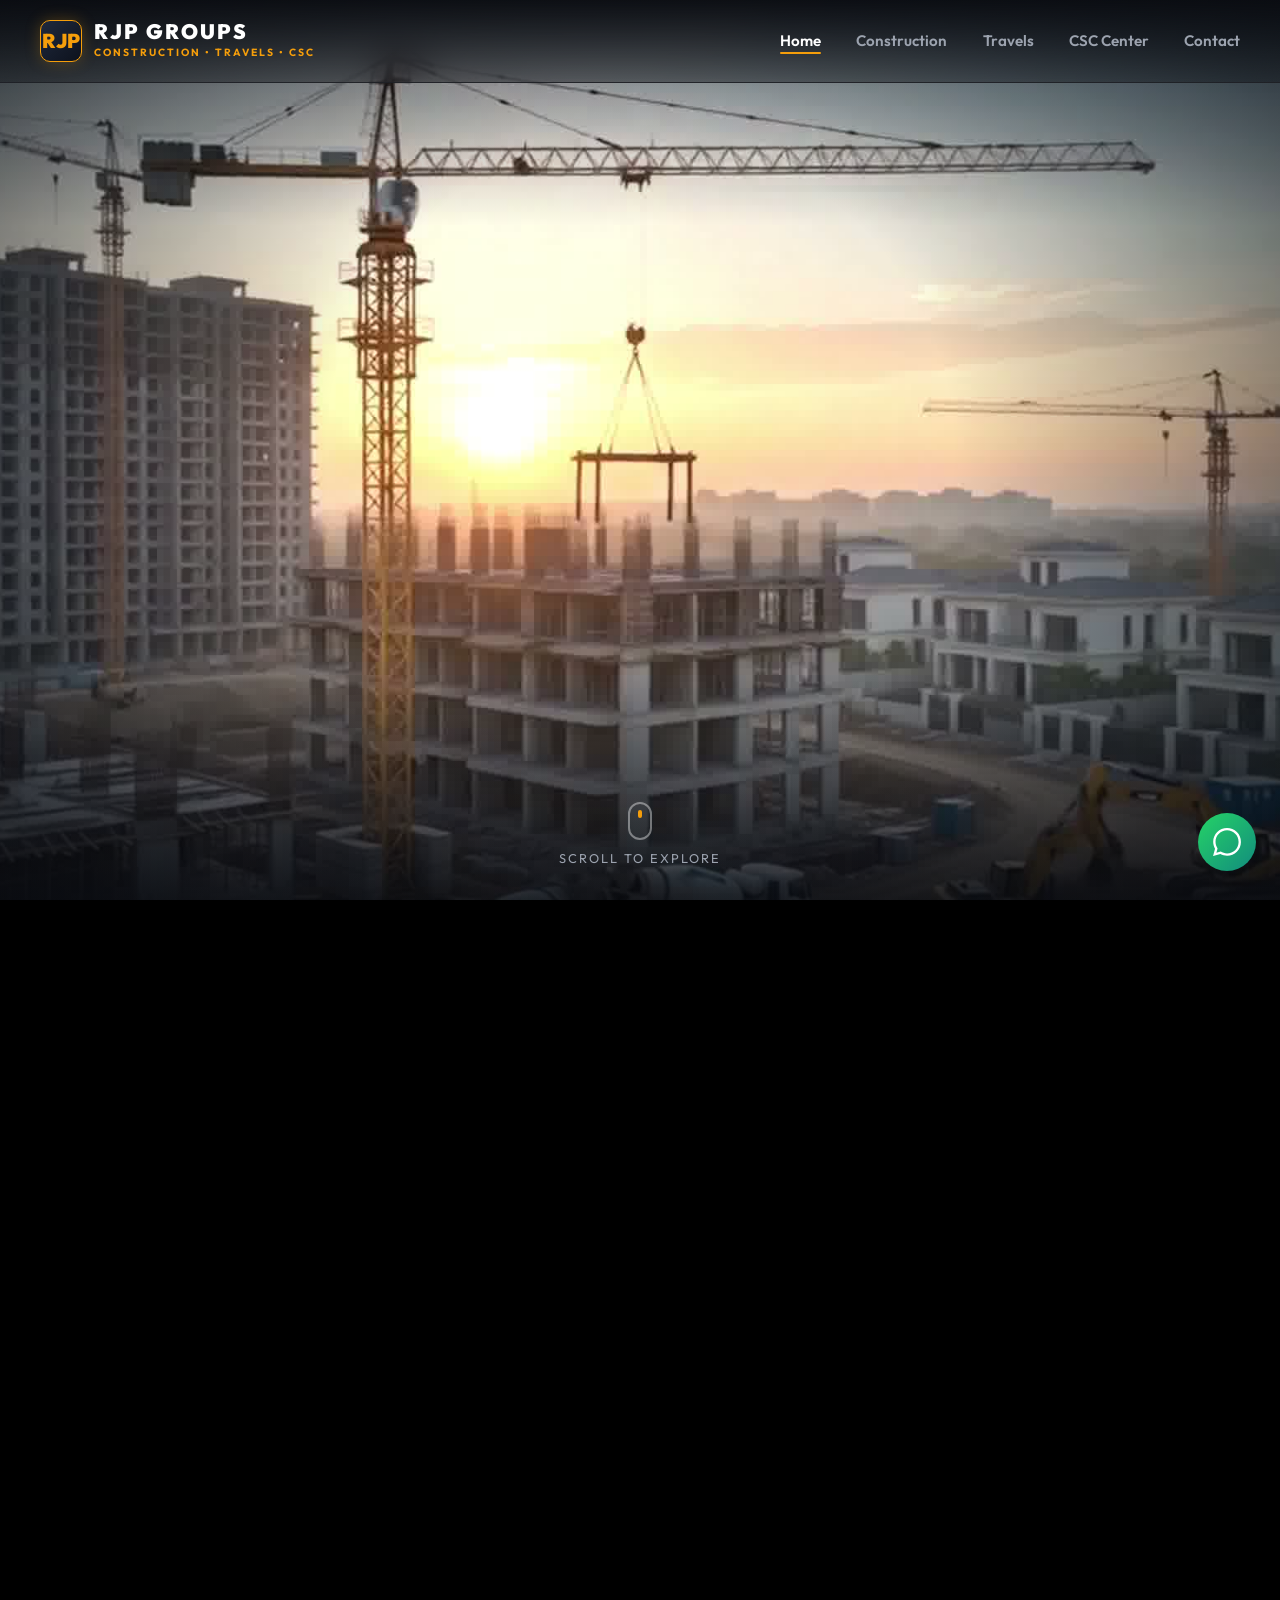
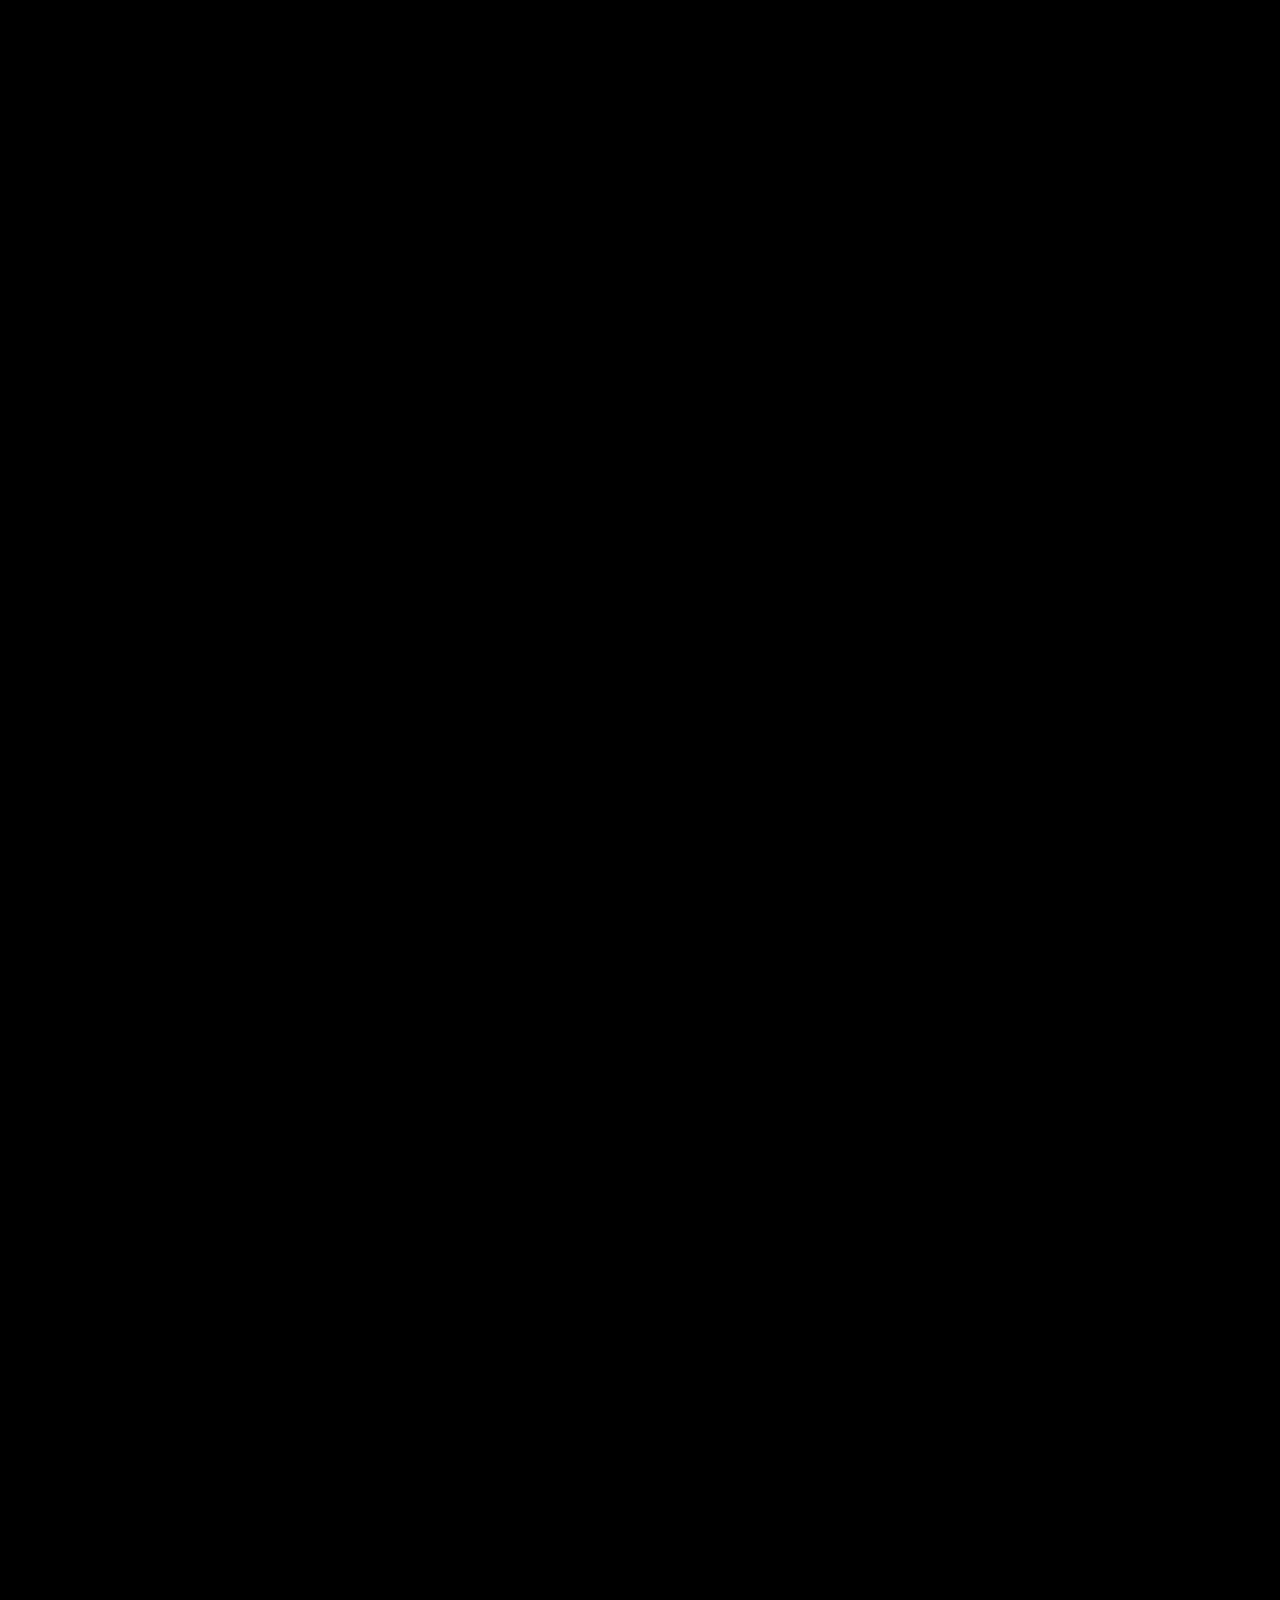
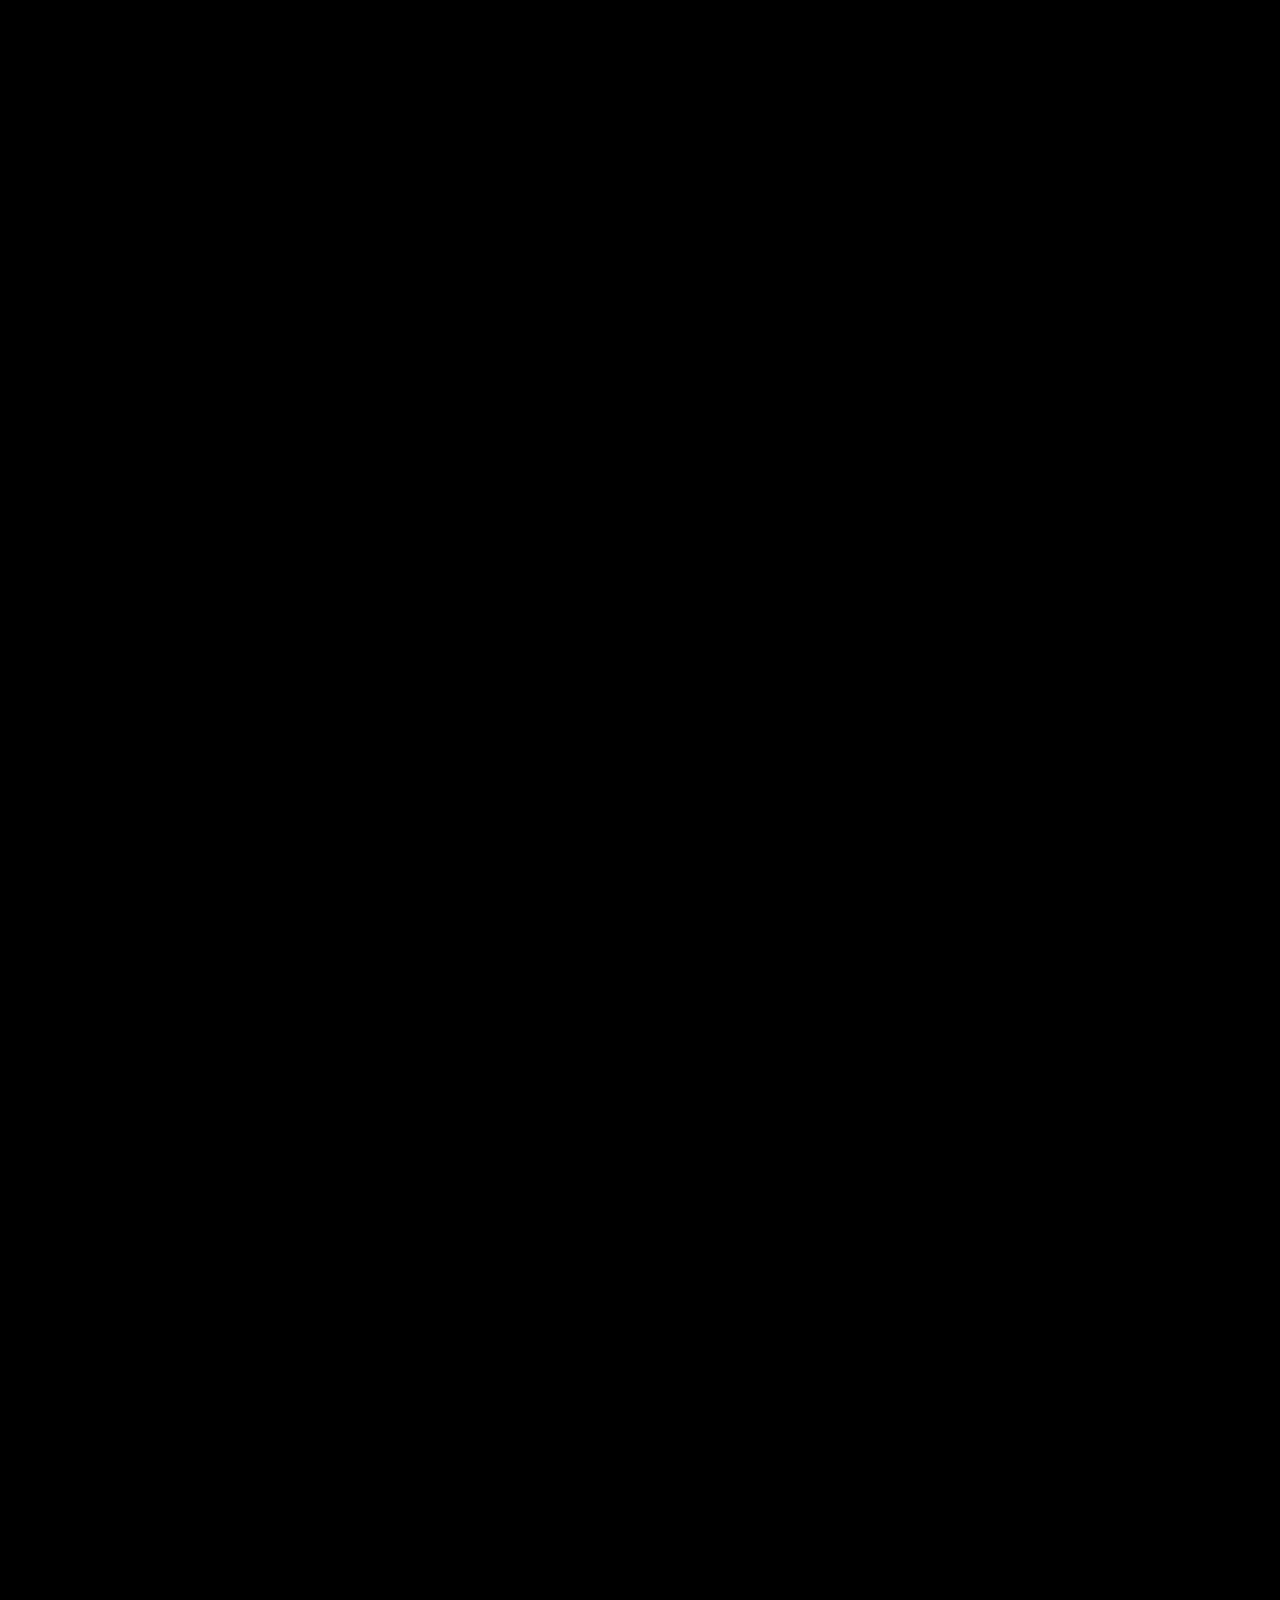
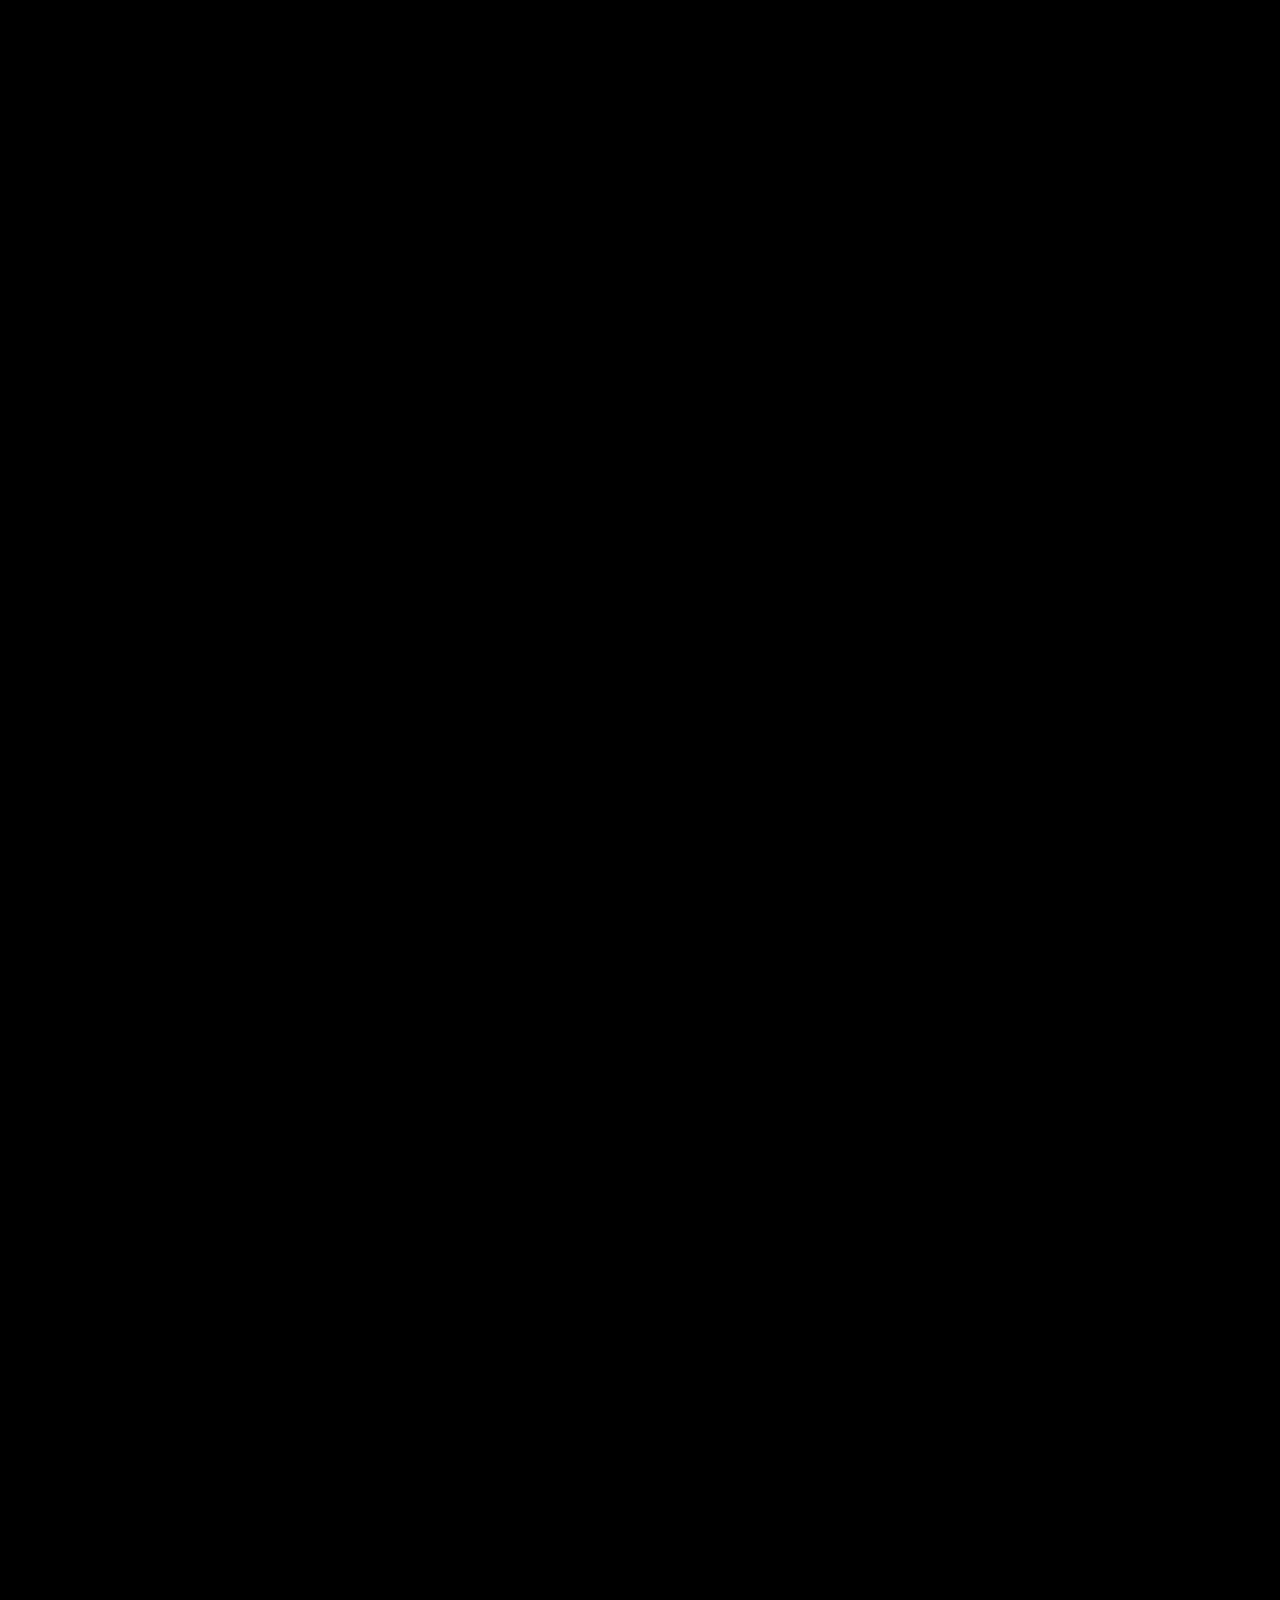
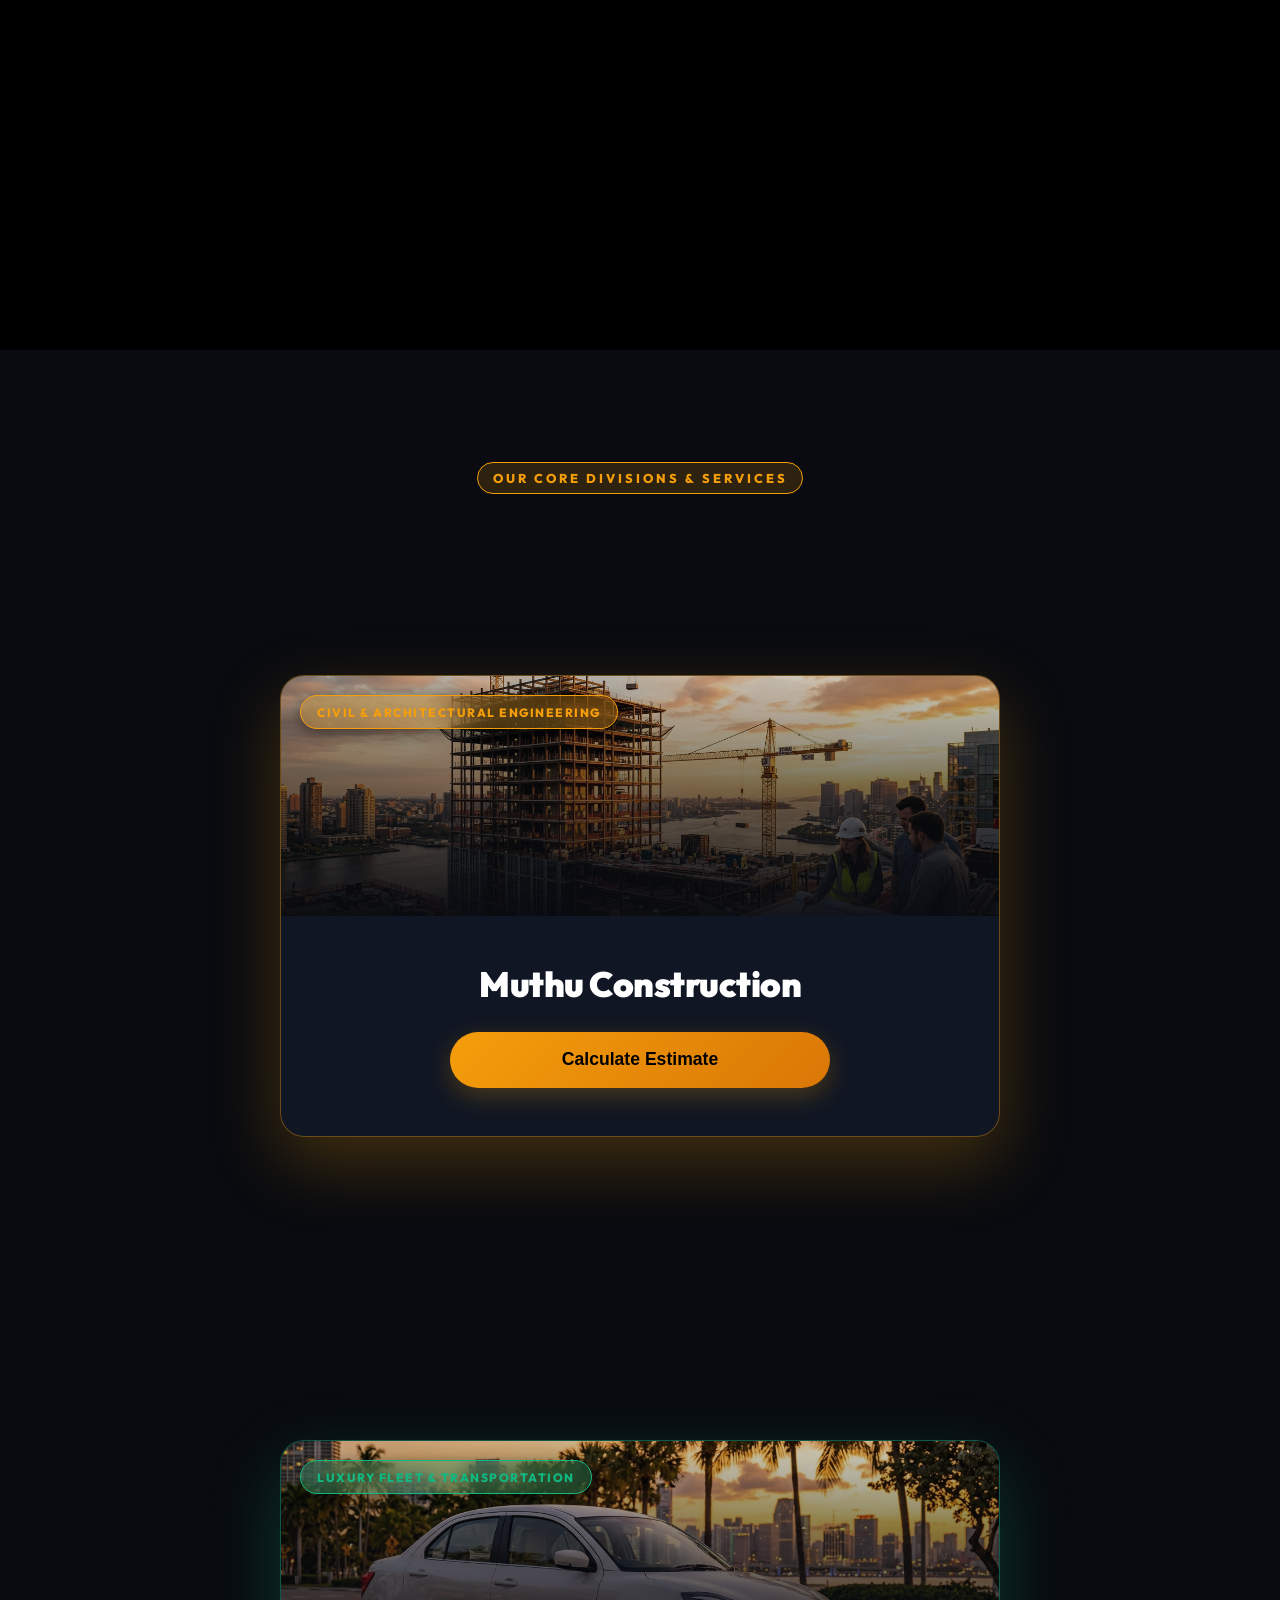
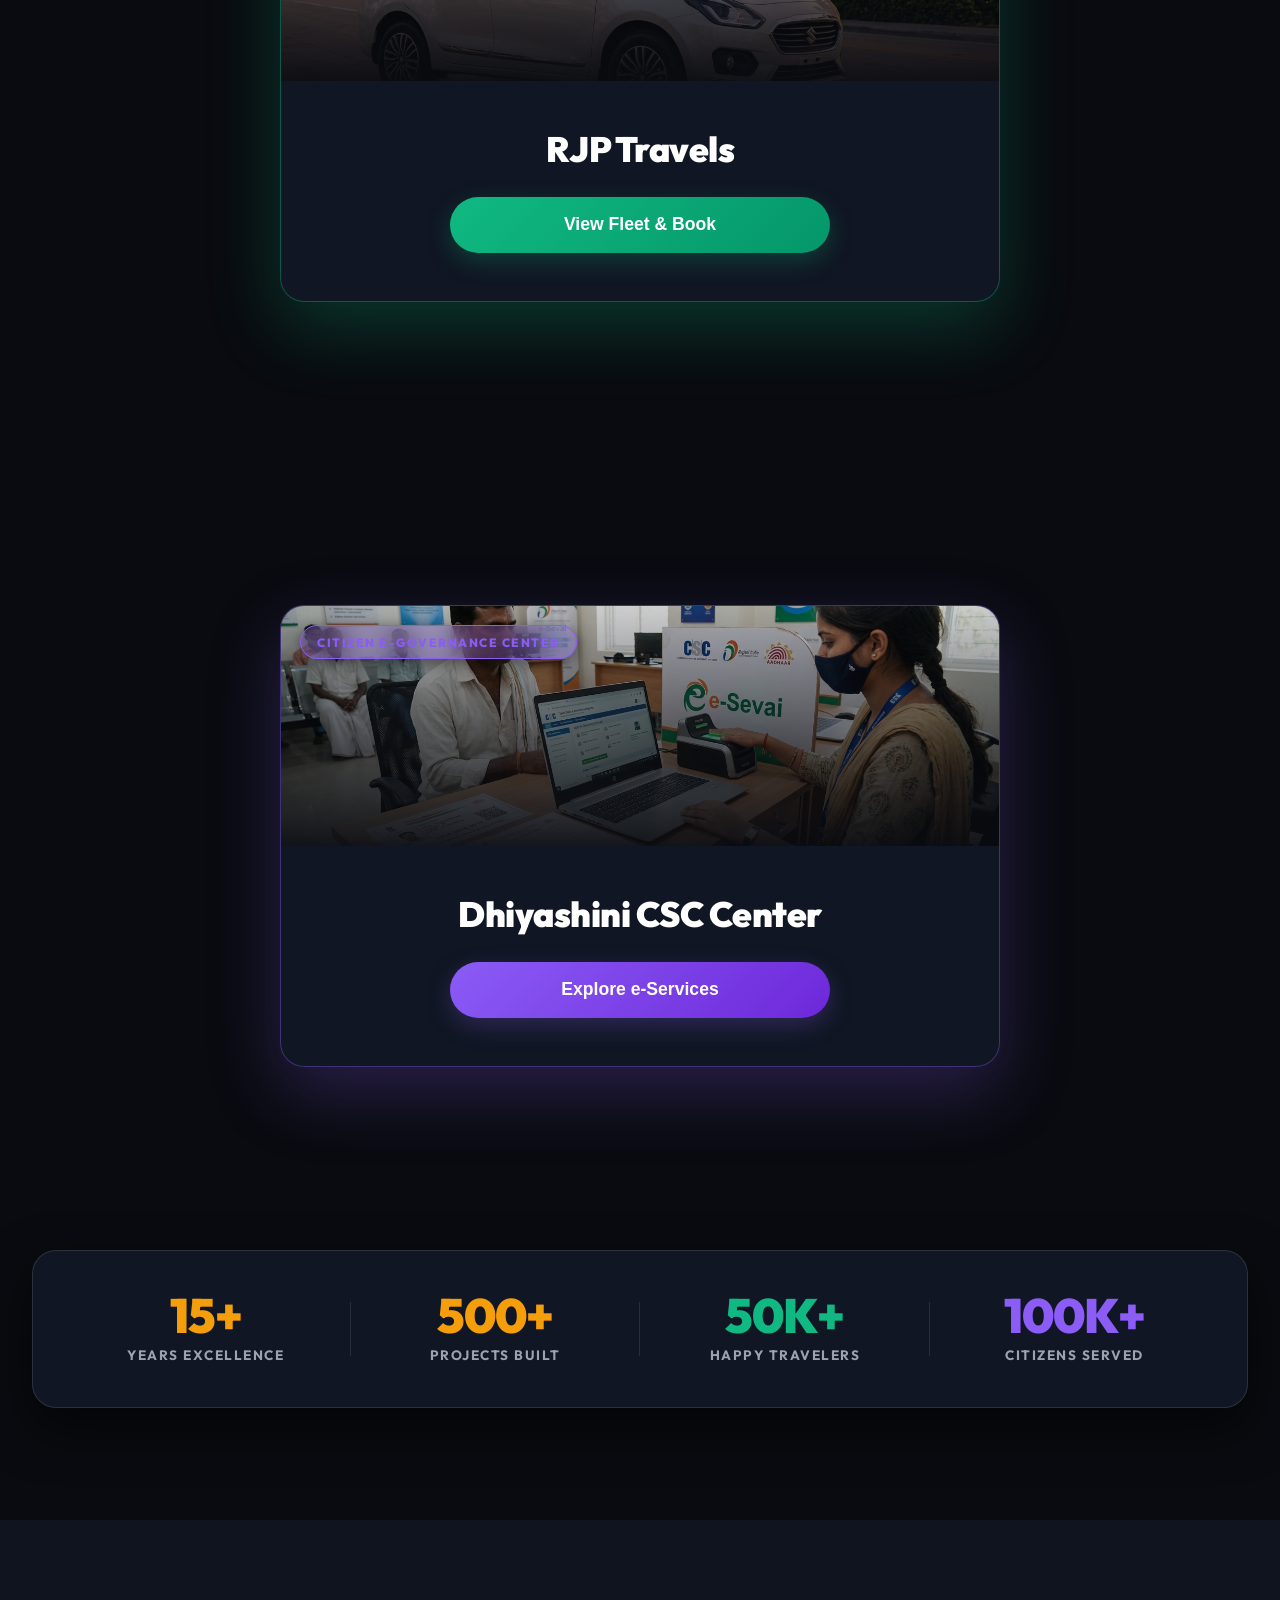
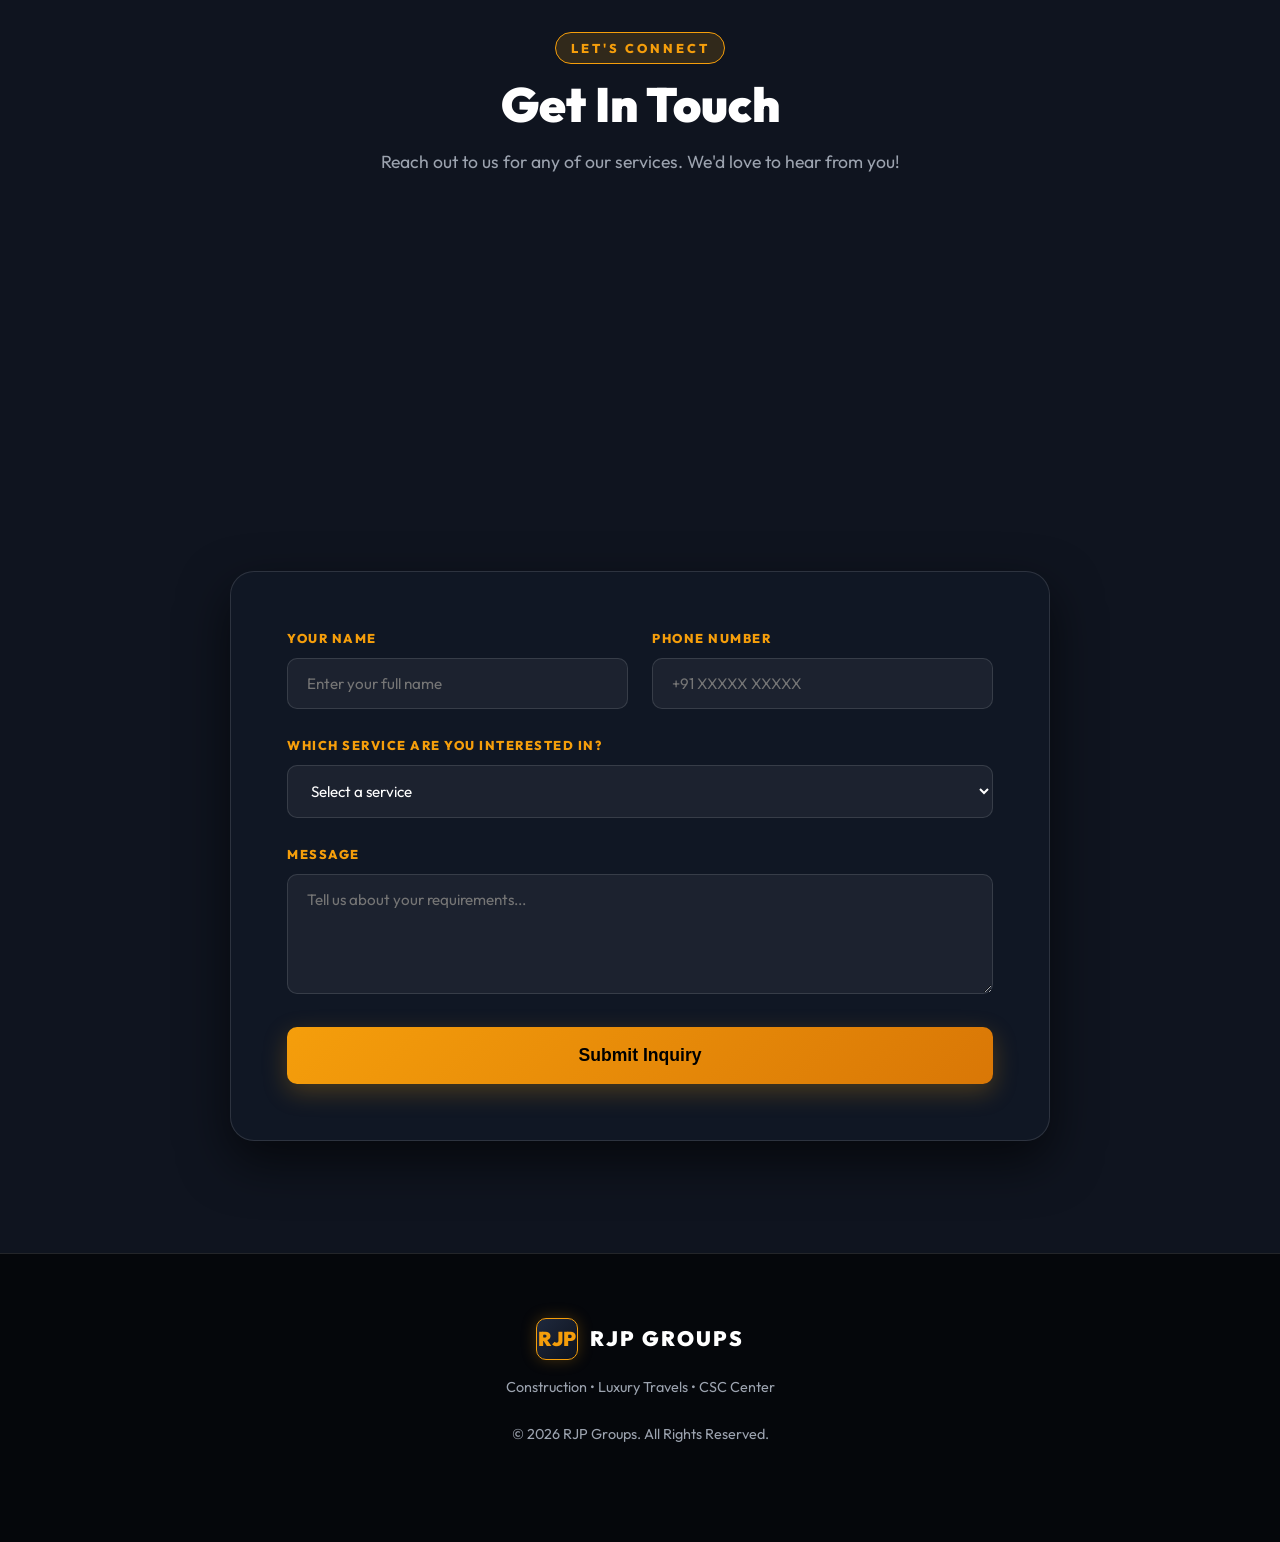
==== index.html @ 5abc8271 "Update index.html" ====
<!DOCTYPE html>
<html lang="en">
<head>
  <meta charset="UTF-8">
  <meta name="viewport" content="width=device-width, initial-scale=1.0, maximum-scale=5.0, viewport-fit=cover">
  <meta name="theme-color" content="#0d1118">
  <meta name="mobile-web-app-capable" content="yes">
  <meta name="apple-mobile-web-app-capable" content="yes">
  <meta name="apple-mobile-web-app-status-bar-style" content="black-translucent">
  <title>RJP GROUPS | Muthu Construction, Travels & Dhiyashini CSC Center</title>
  <meta name="description" content="RJP Groups is a premier multi-sector conglomerate excelling in Muthu Construction, Luxury Travels & Fleet Services, and Dhiyashini CSC Center.">
  
  <!-- Google Fonts -->
  <link rel="preconnect" href="https://fonts.googleapis.com">
  <link rel="preconnect" href="https://fonts.gstatic.com" crossorigin>
  <link href="https://fonts.googleapis.com/css2?family=Inter:wght@400;500;600;700&family=Outfit:wght@500;600;700;800;900&display=swap" rel="stylesheet">
  
  <!-- CSS Stylesheet -->
  <link rel="stylesheet" href="styles.css">
</head>
<body>



  <!-- Preloader -->
  <div id="preloader" class="preloader">
    <div class="loader-logo">RJP GROUPS jp</div>
    <div class="loader-bar-container">
      <div id="loader-bar" class="loader-bar"></div>
    </div>
    <div id="loader-text" class="loader-text">Loading Experience... 0%</div>
  </div>

  <!-- Site Navigation Bar (Auto-Hides on Scroll) -->
  <header id="navbar" class="navbar">
    <a href="index.html" class="brand-logo">
      <div class="brand-badge">RJP</div>
      <div class="brand-text">
        <span class="brand-title">RJP GROUPS</span>
        <span class="brand-subtitle">CONSTRUCTION • TRAVELS • CSC</span>
      </div>
    </a>

    <button id="mobile-toggle" class="mobile-toggle" aria-label="Toggle navigation">
      <span class="hamburger-icon"><span></span><span></span><span></span></span>
    </button>

    <ul id="nav-links" class="nav-links">
      <li><a href="index.html" class="nav-link active">Home</a></li>
      <li><a class="nav-link" data-open-modal="quote">Construction</a></li>
      <li><a class="nav-link" data-open-modal="vehicles">Travels</a></li>
      <li><a class="nav-link" data-open-modal="csc">CSC Center</a></li>
      <li><a href="#contact" class="nav-link">Contact</a></li>
    </ul>
  </header>

  <!-- Hero Section (300-Frame Scroll Canvas Scrubber) -->
  <div id="hero-scroll-container" class="hero-scroll-container">
    <div id="sticky-wrapper" class="sticky-wrapper">
      <canvas id="scroll-canvas"></canvas>
      <div class="hero-vignette"></div>

      <!-- Card 1: Construction -->
      <div id="card-construction" class="hero-overlay-card pos-left">
        <div class="card-tag tag-construction">Muthu Construction</div>
        <h1 class="card-title">Engineering Milestones, Constructing Futures</h1>
        <p class="card-desc">From residential homes to commercial complexes, Muthu Construction delivers uncompromised quality.</p>
        <div class="card-actions">
          <button class="btn-cta" data-open-modal="quote">Calculate Estimate</button>
        </div>
      </div>

      <!-- Card 2: Travels -->
      <div id="card-travels" class="hero-overlay-card pos-right">
        <div class="card-tag tag-travels">RJP Travels</div>
        <h2 class="card-title">Comfortable, Reliable & Premium Journeys</h2>
        <p class="card-desc">Experience seamless luxury travel with RJP Travels. Providing modern fleet rentals, outstation trips, mini trucks, and heavy tractors.</p>
        <div class="card-actions">
          <button class="btn-cta" data-open-modal="vehicles" style="background: linear-gradient(135deg, #10b981, #059669); color: #fff;">Explore Fleet</button>
        </div>
      </div>

      <!-- Card 3: CSC Center -->
      <div id="card-csc" class="hero-overlay-card pos-left">
        <div class="card-tag tag-csc">Dhiyashini CSC Center</div>
        <h2 class="card-title">Empowering Citizens through Digital Services</h2>
        <p class="card-desc">Your trusted one-stop Common Services Centre. We streamline e-governance documents, Aadhaar & PAN processing, and utility payments.</p>
        <div class="card-actions">
          <button class="btn-cta" data-open-modal="csc" style="background: linear-gradient(135deg, #8b5cf6, #6d28d9); color: #fff;">Explore e-Services</button>
        </div>
      </div>

      <!-- Scroll Hint Indicator -->
      <div id="scroll-indicator" class="scroll-indicator">
        <div class="mouse-icon">
          <div class="wheel"></div>
        </div>
        <span>Scroll to Explore</span>
      </div>
    </div>
  </div>

  <!-- POST-HERO VERTICAL ONE-AFTER-ANOTHER DIVISION SCROLL SECTIONS -->
  <section id="divisions-overview">
    <div class="container">
      <div class="section-header" style="margin-bottom: 1rem; margin-top: 0;">
        <span class="section-badge badge-gold">OUR CORE DIVISIONS &amp; SERVICES</span>
      </div>

      <!-- Division 1: Construction (Scroll Step 1: 3D Left Flip & HD Banner) -->
      <div class="division-scroll-block">
        <div class="rich-division-card theme-gold anim-block-1">
          <div class="rich-card-banner">
            <img src="assets/construction.jpg" alt="Muthu Construction Site and Civil Engineering">
            <div class="banner-overlay-vignette"></div>
            <span class="banner-badge-pill pill-gold">CIVIL & ARCHITECTURAL ENGINEERING</span>
          </div>
          <div class="rich-card-body">
            <h3 class="rich-card-title">Muthu Construction</h3>
            <button class="btn-rich-action" data-open-modal="quote">Calculate Estimate</button>
          </div>
        </div>
      </div>

      <!-- Division 2: Travels (Scroll Step 2: Spring Zoom from Center & Fleet Banner) -->
      <div class="division-scroll-block">
        <div class="rich-division-card theme-green anim-block-2">
          <div class="rich-card-banner">
            <img src="assets/vehicles/sedan.jpg" alt="RJP Travels Luxury Fleet">
            <div class="banner-overlay-vignette"></div>
            <span class="banner-badge-pill pill-green">LUXURY FLEET & TRANSPORTATION</span>
          </div>
          <div class="rich-card-body">
            <h3 class="rich-card-title">RJP Travels</h3>
            <button class="btn-rich-action" data-open-modal="vehicles">View Fleet & Book</button>
          </div>
        </div>
      </div>

      <!-- Division 3: CSC Center (Scroll Step 3: 3D Right Flip & Governance Banner) -->
      <div class="division-scroll-block">
        <div class="rich-division-card theme-purple anim-block-3">
          <div class="rich-card-banner">
            <img src="assets/csc.jpg" alt="Dhiyashini CSC Digital Government Portal">
            <div class="banner-overlay-vignette"></div>
            <span class="banner-badge-pill pill-purple">CITIZEN E-GOVERNANCE CENTER</span>
          </div>
          <div class="rich-card-body">
            <h3 class="rich-card-title">Dhiyashini CSC Center</h3>
            <button class="btn-rich-action" data-open-modal="csc">Explore e-Services</button>
          </div>
        </div>
      </div>

      <!-- Animated Group Stats Ticker -->
      <div class="stats-ticker-container">
        <div class="ticker-box">
          <div class="ticker-number">15+</div>
          <div class="ticker-label">Years Excellence</div>
        </div>
        <div class="ticker-box">
          <div class="ticker-number" style="color: var(--accent-gold);">500+</div>
          <div class="ticker-label">Projects Built</div>
        </div>
        <div class="ticker-box">
          <div class="ticker-number" style="color: var(--accent-green);">50K+</div>
          <div class="ticker-label">Happy Travelers</div>
        </div>
        <div class="ticker-box">
          <div class="ticker-number" style="color: var(--accent-purple);">100K+</div>
          <div class="ticker-label">Citizens Served</div>
        </div>
      </div>
    </div>
  </section>

  <!-- MAIN PAGE INLINE SECTION: CONTACT DESK WITH LIVE SCROLL ANIMATIONS -->
  <section id="contact" class="bg-dark-secondary">
    <div class="container">
      <div class="section-header contact-anim-header">
        <span class="section-badge badge-gold">LET'S CONNECT</span>
        <h2 class="section-title">Get In Touch</h2>
        <p class="section-subtitle">Reach out to us for any of our services. We'd love to hear from you!</p>
      </div>

      <!-- 3 Staggered Animated Info Cards -->
      <div class="contact-info-cards">
        <!-- Call Us -->
        <a href="tel:+917358656647" class="info-card-dark contact-card-anim-1" aria-label="Call RJP Groups">
          <div class="info-card-icon">
            <svg width="24" height="24" viewBox="0 0 24 24" fill="none" stroke="currentColor" stroke-width="2" stroke-linecap="round" stroke-linejoin="round"><path d="M22 16.92v3a2 2 0 0 1-2.18 2 19.79 19.79 0 0 1-8.63-3.07 19.5 19.5 0 0 1-6-6 19.79 19.79 0 0 1-3.07-8.67A2 2 0 0 1 4.11 2h3a2 2 0 0 1 2 1.72 12.84 12.84 0 0 0 .7 2.81 2 2 0 0 1-.45 2.11L8.09 9.91a16 16 0 0 0 6 6l1.27-1.27a2 2 0 0 1 2.11-.45 12.84 12.84 0 0 0 2.81.7A2 2 0 0 1 22 16.92z"></path></svg>
          </div>
          <h3 class="info-card-title">Call Us</h3>
          <div class="info-card-text">+91 73586 56647</div>
          <div style="margin-top:0.5rem;font-size:0.75rem;color:rgba(255,255,255,0.3);letter-spacing:0.5px;">TAP TO CALL</div>
        </a>

        <!-- Email Us -->
        <a href="mailto:jeyaprakashp342@gmail.com" class="info-card-dark contact-card-anim-2" aria-label="Email RJP Groups">
          <div class="info-card-icon">
            <svg width="24" height="24" viewBox="0 0 24 24" fill="none" stroke="currentColor" stroke-width="2" stroke-linecap="round" stroke-linejoin="round"><path d="M4 4h16c1.1 0 2 .9 2 2v12c0 1.1-.9 2-2 2H4c-1.1 0-2-.9-2-2V6c0-1.1.9-2 2-2z"></path><polyline points="22,6 12,13 2,6"></polyline></svg>
          </div>
          <h3 class="info-card-title">Email Us</h3>
          <div class="info-card-text">jeyaprakashp342@gmail.com</div>
          <div style="margin-top:0.5rem;font-size:0.75rem;color:rgba(255,255,255,0.3);letter-spacing:0.5px;">TAP TO EMAIL</div>
        </a>

        <!-- Visit Us -->
        <a href="https://maps.app.goo.gl/PDuvttKUReEv8pGj8" target="_blank" rel="noopener" class="info-card-dark contact-card-anim-3" aria-label="View RJP Groups on Google Maps">
          <div class="info-card-icon">
            <svg width="24" height="24" viewBox="0 0 24 24" fill="none" stroke="currentColor" stroke-width="2" stroke-linecap="round" stroke-linejoin="round"><path d="M21 10c0 7-9 13-9 13s-9-6-9-13a9 9 0 0 1 18 0z"></path><circle cx="12" cy="10" r="3"></circle></svg>
          </div>
          <h3 class="info-card-title">Visit Us</h3>
          <div class="info-card-text">Madasamy Kovil Street, Therbogi, Ramanathapuram</div>
          <div style="margin-top:0.5rem;font-size:0.75rem;color:rgba(255,255,255,0.3);letter-spacing:0.5px;">OPEN IN MAPS</div>
        </a>
      </div>

      <!-- Animated Contact Form -->
      <div class="dark-form-card contact-form-anim">
        <form id="contact-form">
          <div class="form-grid-2">
            <div class="form-group-dark">
              <label for="user-name">Your Name</label>
              <input type="text" id="user-name" class="form-input-dark" placeholder="Enter your full name" required>
            </div>

            <div class="form-group-dark">
              <label for="user-phone">Phone Number</label>
              <input type="tel" id="user-phone" class="form-input-dark" placeholder="+91 XXXXX XXXXX" required>
            </div>
          </div>

          <div class="form-group-dark">
            <label for="user-service">Which Service Are You Interested In?</label>
            <select id="user-service" class="form-input-dark" required>
              <option value="" disabled selected>Select a service</option>
              <option value="construction">Muthu Construction Estimate</option>
              <option value="travels">RJP Travels Fleet Booking</option>
              <option value="csc">Dhiyashini CSC Government &amp; Document Services</option>
              <option value="general">General Inquiry</option>
            </select>
          </div>

          <div class="form-group-dark">
            <label for="user-message">Message</label>
            <textarea id="user-message" class="form-input-dark" style="min-height: 120px; resize: vertical;" placeholder="Tell us about your requirements..." required></textarea>
          </div>

          <button type="submit" class="btn-gold-submit">Submit Inquiry</button>
        </form>
      </div>
    </div>
  </section>

  <!-- ==========================================================================
       INTERACTIVE SPRINGY GLASS POPUP MODAL OVERLAYS
       ========================================================================== -->

  <!-- Modal 1: Construction Estimate Calculator Popup -->
  <div id="modal-quote" class="modal-overlay">
    <div class="modal-container">
      <button class="modal-close-btn" data-close-modal aria-label="Close popup">&times;</button>
      <div class="section-header" style="margin-bottom: 2rem; text-align: left;">
        <span class="section-badge badge-gold">MUTHU CONSTRUCTION</span>
        <h2 class="section-title" style="font-size: 2.2rem;">Get Your Free Construction Estimate</h2>
        <p class="section-subtitle">Tell us about your plot size, project vision, timeline, and design preferences. Our civil engineering team will provide a detailed breakdown.</p>
      </div>

      <form id="modal-construction-form">
        <div class="form-grid-2">
          <div class="form-group-dark">
            <label for="m-full-name">Full Name</label>
            <input type="text" id="m-full-name" class="form-input-dark" placeholder="Enter your full name" required>
          </div>

          <div class="form-group-dark">
            <label for="m-mobile-number">Mobile / WhatsApp Number</label>
            <input type="tel" id="m-mobile-number" class="form-input-dark" placeholder="+91 XXXXX XXXXX" required>
          </div>
        </div>

        <div class="form-grid-2">
          <div class="form-group-dark">
            <label for="m-project-category">Project Category</label>
            <select id="m-project-category" class="form-input-dark" required>
              <option value="" disabled selected>Select Project Type</option>
              <option value="residential">Residential Villa / Independent House</option>
              <option value="commercial">Commercial Complex &amp; Office Tower</option>
              <option value="industrial">Industrial Factory / Warehouse Shed</option>
              <option value="roadways">Road &amp; Concrete Paving</option>
              <option value="renovation">Building Renovation &amp; Turnkey Interior</option>
            </select>
          </div>

          <div class="form-group-dark">
            <label for="m-budget-range">Estimated Budget Range</label>
            <select id="m-budget-range" class="form-input-dark" required>
              <option value="" disabled selected>Select Budget Range</option>
              <option value="10-25">₹10 Lakhs - ₹25 Lakhs</option>
              <option value="25-50">₹25 Lakhs - ₹50 Lakhs</option>
              <option value="50-100">₹50 Lakhs - ₹1 Crore</option>
              <option value="100+">₹1 Crore+</option>
            </select>
          </div>
        </div>

        <div class="form-group-dark">
          <label for="m-site-location">Property / Site Location</label>
          <input type="text" id="m-site-location" class="form-input-dark" placeholder="City, Area or Site Address" required>
        </div>

        <div class="form-group-dark">
          <label for="m-project-requirements">Project Requirements / Details</label>
          <textarea id="m-project-requirements" class="form-input-dark" style="min-height: 100px; resize: vertical;" placeholder="Tell us about plot size, floors, design preferences..." required></textarea>
        </div>

        <button type="submit" class="btn-gold-submit">Request Free Construction Quote</button>
      </form>
    </div>
  </div>

  <!-- Modal 2: Travels Fleet Showcase Popup -->
  <div id="modal-vehicles" class="modal-overlay">
    <div class="modal-container" style="max-width: 1000px;">
      <button class="modal-close-btn" data-close-modal aria-label="Close popup">&times;</button>
      <div class="section-header" style="margin-bottom: 2rem; text-align: left;">
        <span class="section-badge badge-green">RJP TRAVELS FLEET</span>
        <h2 class="section-title" style="font-size: 2.2rem;">Our Travels &amp; Transport Fleet</h2>
        <p class="section-subtitle">Providing luxury sedans, 7-seater family cruisers, commercial freight trucks, and heavy tractors.</p>
      </div>

      <div class="filter-pills-row" style="justify-content: flex-start;">
        <button class="pill-btn active-green" data-vehicle-tab="all">All Vehicles (4)</button>
        <button class="pill-btn" data-vehicle-tab="sedan">Luxury Sedans</button>
        <button class="pill-btn" data-vehicle-tab="mpv">Family MPV</button>
        <button class="pill-btn" data-vehicle-tab="truck">Commercial Truck</button>
        <button class="pill-btn" data-vehicle-tab="tractor">Heavy Tractor</button>
      </div>

      <div class="vehicles-grid">
        <div class="vehicle-card" data-category="sedan">
          <div class="vehicle-image-wrapper">
            <span class="vehicle-badge-tag">LUXURY SEDAN</span>
            <img src="assets/vehicles/sedan.jpg?v=4" alt="Swift Dzire White Sedan">
          </div>
          <div class="vehicle-content">
            <h3 class="vehicle-name">Swift Dzire White Sedan</h3>
            <p class="vehicle-specs">5-Seater Sedan | Climate Control AC | Outstation &amp; City Cab Service</p>
            <div class="vehicle-footer">
              <div>
                <span class="price-text">₹14 / km</span>
                <span class="price-unit">PER DISTANCE</span>
              </div>
              <a href="https://wa.me/917358656647?text=Hello%20RJP%20Travels!%20I%20would%20like%20to%20book%20the%20*Swift%20Dzire%20White%20Sedan*%20(%E2%82%B914%2Fkm).%20Please%20confirm%20availability%20and%20details.%20Thank%20you!" target="_blank" class="btn-book-green">Book Now &rarr;</a>
            </div>
          </div>
        </div>

        <div class="vehicle-card" data-category="mpv">
          <div class="vehicle-image-wrapper">
            <span class="vehicle-badge-tag">FAMILY MPV</span>
            <img src="assets/vehicles/mpv.jpg?v=4" alt="Maruti Ertiga White MPV">
          </div>
          <div class="vehicle-content">
            <h3 class="vehicle-name">Maruti Ertiga White MPV</h3>
            <p class="vehicle-specs">7-Seater Family Cruiser | Dual Rear AC | Push-Button Start | Extra Boot Space</p>
            <div class="vehicle-footer">
              <div>
                <span class="price-text">₹18 / km</span>
                <span class="price-unit">PER DISTANCE</span>
              </div>
              <a href="https://wa.me/917358656647?text=Hello%20RJP%20Travels!%20I%20would%20like%20to%20book%20the%20*Maruti%20Ertiga%20White%20MPV*%20(7-Seater%2C%20%E2%82%B918%2Fkm).%20Please%20confirm%20availability%20and%20details.%20Thank%20you!" target="_blank" class="btn-book-green">Book Now &rarr;</a>
            </div>
          </div>
        </div>

        <div class="vehicle-card" data-category="truck">
          <div class="vehicle-image-wrapper">
            <span class="vehicle-badge-tag">COMMERCIAL TRUCK</span>
            <img src="assets/vehicles/truck.jpg?v=4" alt="Commercial Mini Goods Truck">
          </div>
          <div class="vehicle-content">
            <h3 class="vehicle-name">Commercial Mini Goods Truck</h3>
            <p class="vehicle-specs">1.5 Ton Freight Payload | Enclosed Cage | Express Cargo &amp; Relocation</p>
            <div class="vehicle-footer">
              <div>
                <span class="price-text">₹25 / km</span>
                <span class="price-unit">PER FREIGHT TRIP</span>
              </div>
              <a href="https://wa.me/917358656647?text=Hello%20RJP%20Travels!%20I%20would%20like%20to%20book%20the%20*Commercial%20Mini%20Goods%20Truck*%20(1.5%20Ton%20Freight%2C%20%E2%82%B925%2Fkm).%20Please%20confirm%20availability%20and%20details.%20Thank%20you!" target="_blank" class="btn-book-green">Book Freight &rarr;</a>
            </div>
          </div>
        </div>

        <div class="vehicle-card" data-category="tractor">
          <div class="vehicle-image-wrapper">
            <span class="vehicle-badge-tag">HEAVY TRACTOR</span>
            <img src="assets/vehicles/tractor.jpg?v=4" alt="Agricultural Tractor">
          </div>
          <div class="vehicle-content">
            <h3 class="vehicle-name">Agricultural Tractor</h3>
            <p class="vehicle-specs">45 HP Heavy Duty Tractor | Multi-crop Tillage | Soil Preparation &amp; Trailer Hauling</p>
            <div class="vehicle-footer">
              <div>
                <span class="price-text">₹800 / hr</span>
                <span class="price-unit">RENTAL RATE</span>
              </div>
              <a href="https://wa.me/917358656647?text=Hello%20RJP%20Travels!%20I%20would%20like%20to%20rent%20the%20*Agricultural%20Tractor*%20(45HP%2C%20%E2%82%B9800%2Fhr).%20Please%20confirm%20availability%20and%20details.%20Thank%20you!" target="_blank" class="btn-book-green">Rent Tractor &rarr;</a>
            </div>
          </div>
        </div>
      </div>
    </div>
  </div>

  <!-- Modal 3: CSC Services Popup -->
  <div id="modal-csc" class="modal-overlay">
    <div class="modal-container" style="max-width: 1000px;">
      <button class="modal-close-btn" data-close-modal aria-label="Close popup">&times;</button>
      <div class="section-header" style="margin-bottom: 2rem; text-align: left;">
        <span class="section-badge badge-purple">DHIYASHINI CSC CENTER</span>
        <h2 class="section-title" style="font-size: 2.2rem;">Available e-Services at Dhiyashini CSC Center</h2>
        <p class="section-subtitle">Your one-stop center for government identity cards, certificates, digital banking, bill payments &amp; more. Tap <strong>Get Help</strong> on any service to instantly connect with us on WhatsApp.</p>
      </div>

      <div class="search-container" style="margin-bottom: 1.5rem;">
        <input type="text" id="csc-search-input" class="search-input-box" placeholder="Search service (e.g. Aadhaar, Income Certificate, PAN)...">
      </div>

      <div class="filter-pills-row" style="justify-content: flex-start;">
        <button class="pill-btn active-purple" data-csc-tab="all">All Services (6)</button>
        <button class="pill-btn" data-csc-tab="govid">Government IDs</button>
        <button class="pill-btn" data-csc-tab="certificates">Certificates</button>
        <button class="pill-btn" data-csc-tab="banking">Banking &amp; AEPS</button>
        <button class="pill-btn" data-csc-tab="bills">Bills &amp; Fastag</button>
      </div>

      <div class="csc-grid">
        <div class="csc-card" data-category="govid" data-keywords="aadhaar pvc mobile update photo address">
          <div class="csc-header">
            <div class="csc-icon">
              <svg width="22" height="22" viewBox="0 0 24 24" fill="none" stroke="currentColor" stroke-width="2" stroke-linecap="round" stroke-linejoin="round"><rect x="1" y="4" width="22" height="16" rx="2" ry="2"></rect><line x1="1" y1="10" x2="23" y2="10"></line></svg>
            </div>
            <h3 class="csc-title">Aadhaar Card Services</h3>
          </div>
          <p class="csc-desc">Aadhaar enrollment, mobile number linking, biometric update &amp; PVC card printing.</p>
          <div class="checklist-box">
            <div class="checklist-title">AVAILABLE SERVICES</div>
            <ul class="checklist-items">
              <li><span class="bullet-check">&bull;</span> New Aadhaar Enrollment</li>
              <li><span class="bullet-check">&bull;</span> Mobile Number Linking / Update</li>
              <li><span class="bullet-check">&bull;</span> Biometric Update (Photo / Fingerprint)</li>
              <li><span class="bullet-check">&bull;</span> PVC Aadhaar Card Printing</li>
              <li><span class="bullet-check">&bull;</span> Address &amp; Name Correction</li>
            </ul>
          </div>
          <div class="checklist-box" style="margin-top:0.75rem;">
            <div class="checklist-title">DOCUMENTS NEEDED</div>
            <ul class="checklist-items">
              <li><span class="bullet-check">&bull;</span> Proof of Identity (Voter ID / Driving License)</li>
              <li><span class="bullet-check">&bull;</span> Proof of Address (Ration Card / EB Bill)</li>
              <li><span class="bullet-check">&bull;</span> Applicant Mobile Number for OTP</li>
            </ul>
          </div>
          <a href="https://wa.me/917358656647?text=Hello%20Dhiyashini%20CSC%20Center!%20I%20need%20help%20with%20*Aadhaar%20Card%20Services*.%20Please%20guide%20me%20on%20the%20process%20and%20documents%20required.%20Thank%20you!" target="_blank" class="csc-whatsapp-btn">
            <svg width="18" height="18" viewBox="0 0 24 24" fill="currentColor"><path d="M.057 24l1.687-6.163c-1.041-1.804-1.588-3.849-1.587-5.946.003-6.556 5.338-11.891 11.893-11.891 3.181.001 6.167 1.24 8.413 3.488 2.245 2.248 3.481 5.236 3.48 8.414-.003 6.557-5.338 11.892-11.893 11.892-1.99-.001-3.951-.5-5.688-1.448l-6.205 1.654zm6.597-3.807c1.676.995 3.276 1.591 5.392 1.592 5.448 0 9.886-4.434 9.889-9.885.002-5.462-4.415-9.89-9.881-9.892-5.452 0-9.887 4.434-9.889 9.884-.001 2.225.651 3.891 1.746 5.634l-.999 3.648 3.742-.981z"/></svg>
            Get Help on WhatsApp
          </a>
        </div>

        <div class="csc-card" data-category="govid" data-keywords="pan nsdl uti e-pan photo dob name update">
          <div class="csc-header">
            <div class="csc-icon">
              <svg width="22" height="22" viewBox="0 0 24 24" fill="none" stroke="currentColor" stroke-width="2" stroke-linecap="round" stroke-linejoin="round"><path d="M14 2H6a2 2 0 0 0-2 2v16a2 2 0 0 0 2 2h12a2 2 0 0 0 2-2V8z"></path><polyline points="14 2 14 8 20 8"></polyline><line x1="16" y1="13" x2="8" y2="13"></line><line x1="16" y1="17" x2="8" y2="17"></line></svg>
            </div>
            <h3 class="csc-title">PAN Card (New &amp; Correction)</h3>
          </div>
          <p class="csc-desc">Instant e-PAN generation, new NSDL/UTI PAN applications, and corrections.</p>
          <div class="checklist-box">
            <div class="checklist-title">AVAILABLE SERVICES</div>
            <ul class="checklist-items">
              <li><span class="bullet-check">&bull;</span> New PAN Card Application (NSDL / UTI)</li>
              <li><span class="bullet-check">&bull;</span> Instant e-PAN via Aadhaar</li>
              <li><span class="bullet-check">&bull;</span> PAN Name / DOB / Address Correction</li>
              <li><span class="bullet-check">&bull;</span> Duplicate / Lost PAN Reprint</li>
            </ul>
          </div>
          <div class="checklist-box" style="margin-top:0.75rem;">
            <div class="checklist-title">DOCUMENTS NEEDED</div>
            <ul class="checklist-items">
              <li><span class="bullet-check">&bull;</span> Aadhaar Card copy (Name &amp; DOB matching)</li>
              <li><span class="bullet-check">&bull;</span> 2 Passport Size Photographs</li>
              <li><span class="bullet-check">&bull;</span> Existing PAN Card copy (For corrections)</li>
            </ul>
          </div>
          <a href="https://wa.me/917358656647?text=Hello%20Dhiyashini%20CSC%20Center!%20I%20need%20help%20with%20*PAN%20Card%20Services*.%20Please%20guide%20me%20on%20the%20process%20and%20documents%20required.%20Thank%20you!" target="_blank" class="csc-whatsapp-btn">
            <svg width="18" height="18" viewBox="0 0 24 24" fill="currentColor"><path d="M.057 24l1.687-6.163c-1.041-1.804-1.588-3.849-1.587-5.946.003-6.556 5.338-11.891 11.893-11.891 3.181.001 6.167 1.24 8.413 3.488 2.245 2.248 3.481 5.236 3.48 8.414-.003 6.557-5.338 11.892-11.893 11.892-1.99-.001-3.951-.5-5.688-1.448l-6.205 1.654zm6.597-3.807c1.676.995 3.276 1.591 5.392 1.592 5.448 0 9.886-4.434 9.889-9.885.002-5.462-4.415-9.89-9.881-9.892-5.452 0-9.887 4.434-9.889 9.884-.001 2.225.651 3.891 1.746 5.634l-.999 3.648 3.742-.981z"/></svg>
            Get Help on WhatsApp
          </a>
        </div>

        <div class="csc-card" data-category="certificates" data-keywords="income community nativity obc e-sevai certificate">
          <div class="csc-header">
            <div class="csc-icon">
              <svg width="22" height="22" viewBox="0 0 24 24" fill="none" stroke="currentColor" stroke-width="2" stroke-linecap="round" stroke-linejoin="round"><path d="M12 22s8-4 8-10V5l-8-3-8 3v7c0 6 8 10 8 10z"></path></svg>
            </div>
            <h3 class="csc-title">Income &amp; Community Certificates</h3>
          </div>
          <p class="csc-desc">Official Revenue e-Sevai certificates for Income, Community, Nativity &amp; OBC status.</p>
          <div class="checklist-box">
            <div class="checklist-title">AVAILABLE SERVICES</div>
            <ul class="checklist-items">
              <li><span class="bullet-check">&bull;</span> Income Certificate (e-Sevai)</li>
              <li><span class="bullet-check">&bull;</span> Community / Caste Certificate</li>
              <li><span class="bullet-check">&bull;</span> Nativity Certificate</li>
              <li><span class="bullet-check">&bull;</span> OBC / MBC Status Certificate</li>
              <li><span class="bullet-check">&bull;</span> Residence / Domicile Certificate</li>
            </ul>
          </div>
          <div class="checklist-box" style="margin-top:0.75rem;">
            <div class="checklist-title">DOCUMENTS NEEDED</div>
            <ul class="checklist-items">
              <li><span class="bullet-check">&bull;</span> Smart Ration Card &amp; Applicant Aadhaar Card</li>
              <li><span class="bullet-check">&bull;</span> Applicant Passport Size Photograph</li>
              <li><span class="bullet-check">&bull;</span> Self-Declaration Form &amp; Parent Certificate</li>
            </ul>
          </div>
          <a href="https://wa.me/917358656647?text=Hello%20Dhiyashini%20CSC%20Center!%20I%20need%20help%20with%20*Income%20%26%20Community%20Certificates*.%20Please%20guide%20me%20on%20the%20process%20and%20documents%20required.%20Thank%20you!" target="_blank" class="csc-whatsapp-btn">
            <svg width="18" height="18" viewBox="0 0 24 24" fill="currentColor"><path d="M.057 24l1.687-6.163c-1.041-1.804-1.588-3.849-1.587-5.946.003-6.556 5.338-11.891 11.893-11.891 3.181.001 6.167 1.24 8.413 3.488 2.245 2.248 3.481 5.236 3.48 8.414-.003 6.557-5.338 11.892-11.893 11.892-1.99-.001-3.951-.5-5.688-1.448l-6.205 1.654zm6.597-3.807c1.676.995 3.276 1.591 5.392 1.592 5.448 0 9.886-4.434 9.889-9.885.002-5.462-4.415-9.89-9.881-9.892-5.452 0-9.887 4.434-9.889 9.884-.001 2.225.651 3.891 1.746 5.634l-.999 3.648 3.742-.981z"/></svg>
            Get Help on WhatsApp
          </a>
        </div>

        <div class="csc-card" data-category="banking" data-keywords="banking aeps fingerprint mini atm cash withdrawal dmt">
          <div class="csc-header">
            <div class="csc-icon">
              <svg width="22" height="22" viewBox="0 0 24 24" fill="none" stroke="currentColor" stroke-width="2" stroke-linecap="round" stroke-linejoin="round"><line x1="12" y1="1" x2="12" y2="23"></line><path d="M17 5H9.5a3.5 3.5 0 0 0 0 7h5a3.5 3.5 0 0 1 0 7H6"></path></svg>
            </div>
            <h3 class="csc-title">Banking &amp; AEPS Services</h3>
          </div>
          <p class="csc-desc">Aadhaar Enabled Payment System (AePS), fingerprint cash withdrawal &amp; money transfer.</p>
          <div class="checklist-box">
            <div class="checklist-title">AVAILABLE SERVICES</div>
            <ul class="checklist-items">
              <li><span class="bullet-check">&bull;</span> AePS Cash Withdrawal (Fingerprint)</li>
              <li><span class="bullet-check">&bull;</span> Balance Enquiry via Aadhaar</li>
              <li><span class="bullet-check">&bull;</span> Domestic Money Transfer (DMT)</li>
              <li><span class="bullet-check">&bull;</span> Mini Statement / Passbook Print</li>
              <li><span class="bullet-check">&bull;</span> Micro ATM Services</li>
            </ul>
          </div>
          <div class="checklist-box" style="margin-top:0.75rem;">
            <div class="checklist-title">DOCUMENTS NEEDED</div>
            <ul class="checklist-items">
              <li><span class="bullet-check">&bull;</span> Aadhaar Linked Bank Account</li>
              <li><span class="bullet-check">&bull;</span> Biometric Fingerprint Authentication</li>
            </ul>
          </div>
          <a href="https://wa.me/917358656647?text=Hello%20Dhiyashini%20CSC%20Center!%20I%20need%20help%20with%20*Banking%20%26%20AEPS%20Services*.%20Please%20guide%20me%20on%20the%20process%20and%20details.%20Thank%20you!" target="_blank" class="csc-whatsapp-btn">
            <svg width="18" height="18" viewBox="0 0 24 24" fill="currentColor"><path d="M.057 24l1.687-6.163c-1.041-1.804-1.588-3.849-1.587-5.946.003-6.556 5.338-11.891 11.893-11.891 3.181.001 6.167 1.24 8.413 3.488 2.245 2.248 3.481 5.236 3.48 8.414-.003 6.557-5.338 11.892-11.893 11.892-1.99-.001-3.951-.5-5.688-1.448l-6.205 1.654zm6.597-3.807c1.676.995 3.276 1.591 5.392 1.592 5.448 0 9.886-4.434 9.889-9.885.002-5.462-4.415-9.89-9.881-9.892-5.452 0-9.887 4.434-9.889 9.884-.001 2.225.651 3.891 1.746 5.634l-.999 3.648 3.742-.981z"/></svg>
            Get Help on WhatsApp
          </a>
        </div>

        <div class="csc-card" data-category="bills" data-keywords="electricity eb bill tneb fastag recharge gas water">
          <div class="csc-header">
            <div class="csc-icon">
              <svg width="22" height="22" viewBox="0 0 24 24" fill="none" stroke="currentColor" stroke-width="2" stroke-linecap="round" stroke-linejoin="round"><polygon points="13 2 3 14 12 14 11 22 21 10 12 10 13 2"></polygon></svg>
            </div>
            <h3 class="csc-title">Utility Bills &amp; FASTag Recharge</h3>
          </div>
          <p class="csc-desc">Instant TNEB electricity bill payments, water tax, FASTag issuance &amp; instant recharges.</p>
          <div class="checklist-box">
            <div class="checklist-title">AVAILABLE SERVICES</div>
            <ul class="checklist-items">
              <li><span class="bullet-check">&bull;</span> TNEB Electricity Bill Payment</li>
              <li><span class="bullet-check">&bull;</span> Water Tax &amp; Property Tax Payment</li>
              <li><span class="bullet-check">&bull;</span> FASTag Issuance &amp; Recharge</li>
              <li><span class="bullet-check">&bull;</span> Mobile / DTH Recharge</li>
              <li><span class="bullet-check">&bull;</span> Gas Cylinder Booking (LPG)</li>
              <li><span class="bullet-check">&bull;</span> Insurance Premium Payment</li>
            </ul>
          </div>
          <div class="checklist-box" style="margin-top:0.75rem;">
            <div class="checklist-title">DOCUMENTS NEEDED</div>
            <ul class="checklist-items">
              <li><span class="bullet-check">&bull;</span> Consumer Number / Vehicle Registration Number</li>
              <li><span class="bullet-check">&bull;</span> Digital Receipt issued instantly</li>
            </ul>
          </div>
          <a href="https://wa.me/917358656647?text=Hello%20Dhiyashini%20CSC%20Center!%20I%20need%20help%20with%20*Utility%20Bills%20%26%20FASTag%20Recharge*.%20Please%20guide%20me%20on%20how%20to%20proceed.%20Thank%20you!" target="_blank" class="csc-whatsapp-btn">
            <svg width="18" height="18" viewBox="0 0 24 24" fill="currentColor"><path d="M.057 24l1.687-6.163c-1.041-1.804-1.588-3.849-1.587-5.946.003-6.556 5.338-11.891 11.893-11.891 3.181.001 6.167 1.24 8.413 3.488 2.245 2.248 3.481 5.236 3.48 8.414-.003 6.557-5.338 11.892-11.893 11.892-1.99-.001-3.951-.5-5.688-1.448l-6.205 1.654zm6.597-3.807c1.676.995 3.276 1.591 5.392 1.592 5.448 0 9.886-4.434 9.889-9.885.002-5.462-4.415-9.89-9.881-9.892-5.452 0-9.887 4.434-9.889 9.884-.001 2.225.651 3.891 1.746 5.634l-.999 3.648 3.742-.981z"/></svg>
            Get Help on WhatsApp
          </a>
        </div>

        <div class="csc-card" data-category="govid" data-keywords="passport driving license dl slot booking renewal">
          <div class="csc-header">
            <div class="csc-icon">
              <svg width="22" height="22" viewBox="0 0 24 24" fill="none" stroke="currentColor" stroke-width="2" stroke-linecap="round" stroke-linejoin="round"><circle cx="12" cy="12" r="10"></circle><line x1="2" y1="12" x2="22" y2="12"></line><path d="M12 2a15.3 15.3 0 0 1 4 10 15.3 15.3 0 0 1-4 10 15.3 15.3 0 0 1-4-10 15.3 15.3 0 0 1 4-10z"></path></svg>
            </div>
            <h3 class="csc-title">Passport &amp; Driving License</h3>
          </div>
          <p class="csc-desc">Passport online application submission, slot booking, and DL renewal prep.</p>
          <div class="checklist-box">
            <div class="checklist-title">AVAILABLE SERVICES</div>
            <ul class="checklist-items">
              <li><span class="bullet-check">&bull;</span> Fresh Passport Application (Online)</li>
              <li><span class="bullet-check">&bull;</span> Passport Renewal &amp; Slot Booking</li>
              <li><span class="bullet-check">&bull;</span> Driving License Renewal Application</li>
              <li><span class="bullet-check">&bull;</span> Learner's License (LL) Application</li>
              <li><span class="bullet-check">&bull;</span> Vehicle RC Transfer Assistance</li>
            </ul>
          </div>
          <div class="checklist-box" style="margin-top:0.75rem;">
            <div class="checklist-title">DOCUMENTS NEEDED</div>
            <ul class="checklist-items">
              <li><span class="bullet-check">&bull;</span> Birth Certificate / SSLC Marksheet</li>
              <li><span class="bullet-check">&bull;</span> Aadhaar Card &amp; Address Proof</li>
              <li><span class="bullet-check">&bull;</span> Passport Size Photographs</li>
            </ul>
          </div>
          <a href="https://wa.me/917358656647?text=Hello%20Dhiyashini%20CSC%20Center!%20I%20need%20help%20with%20*Passport%20%26%20Driving%20License%20Services*.%20Please%20guide%20me%20on%20the%20process%20and%20slot%20booking.%20Thank%20you!" target="_blank" class="csc-whatsapp-btn">
            <svg width="18" height="18" viewBox="0 0 24 24" fill="currentColor"><path d="M.057 24l1.687-6.163c-1.041-1.804-1.588-3.849-1.587-5.946.003-6.556 5.338-11.891 11.893-11.891 3.181.001 6.167 1.24 8.413 3.488 2.245 2.248 3.481 5.236 3.48 8.414-.003 6.557-5.338 11.892-11.893 11.892-1.99-.001-3.951-.5-5.688-1.448l-6.205 1.654zm6.597-3.807c1.676.995 3.276 1.591 5.392 1.592 5.448 0 9.886-4.434 9.889-9.885.002-5.462-4.415-9.89-9.881-9.892-5.452 0-9.887 4.434-9.889 9.884-.001 2.225.651 3.891 1.746 5.634l-.999 3.648 3.742-.981z"/></svg>
            Get Help on WhatsApp
          </a>
        </div>
      </div>
    </div>
  </div>

  <!-- Footer -->
  <footer>
    <div class="container">
      <div class="brand-logo" style="justify-content: center; margin-bottom: 1rem;">
        <div class="brand-badge">RJP</div>
        <div class="brand-text">
          <span class="brand-title">RJP GROUPS</span>
        </div>
      </div>
      <p style="margin-bottom: 1.5rem;">Construction • Luxury Travels • CSC Center</p>
      <div>© 2026 RJP Groups. All Rights Reserved.</div>
    </div>
  </footer>

  <!-- Floating WhatsApp Chat Button -->
  <a href="https://wa.me/917358656647" target="_blank" class="floating-chat-btn" aria-label="Chat on WhatsApp">
    <svg width="28" height="28" viewBox="0 0 24 24" fill="currentColor"><path d="M.057 24l1.687-6.163c-1.041-1.804-1.588-3.849-1.587-5.946.003-6.556 5.338-11.891 11.893-11.891 3.181.001 6.167 1.24 8.413 3.488 2.245 2.248 3.481 5.236 3.48 8.414-.003 6.557-5.338 11.892-11.893 11.892-1.99-.001-3.951-.5-5.688-1.448l-6.205 1.654zm6.597-3.807c1.676.995 3.276 1.591 5.392 1.592 5.448 0 9.886-4.434 9.889-9.885.002-5.462-4.415-9.89-9.881-9.892-5.452 0-9.887 4.434-9.889 9.884-.001 2.225.651 3.891 1.746 5.634l-.999 3.648 3.742-.981z"/></svg>
  </a>

  <!-- Toast Notification -->
  <div class="toast-container">
    <div id="toast" class="toast">
      <svg width="18" height="18" viewBox="0 0 24 24" fill="none" stroke="currentColor" stroke-width="2.5" stroke-linecap="round" stroke-linejoin="round"><polyline points="20 6 9 17 4 12"></polyline></svg>
      <span id="toast-message">Submission received successfully!</span>
    </div>
  </div>

  <!-- Main JavaScript -->
  <script src="main.js"></script>
</body>
</html>
---- styles.css ----
/* ==========================================================================
   RJP GROUPS - Master Dark Luxury Glassmorphism Stylesheet
   Rich HD Image Banners & Distinct Visual Division Cards
   ========================================================================== */

:root {
  /* Dark Luxury Color Palette */
  --bg-primary: #090b10;
  --bg-secondary: #0f141f;
  --bg-card: rgba(18, 24, 38, 0.88);
  --bg-card-hover: rgba(26, 35, 56, 0.95);

  --border-color: rgba(255, 255, 255, 0.12);
  --border-glow: rgba(245, 158, 11, 0.3);

  --text-main: #f3f4f6;
  --text-muted: #9ca3af;
  --text-highlight: #ffffff;

  /* Accent Colors */
  --accent-gold: #f59e0b;
  --accent-gold-dark: #d97706;
  --accent-gold-glow: rgba(245, 158, 11, 0.25);

  --accent-green: #10b981;
  --accent-green-glow: rgba(16, 185, 129, 0.25);

  --accent-purple: #8b5cf6;
  --accent-purple-glow: rgba(139, 92, 246, 0.25);

  --accent-blue: #3b82f6;

  --font-main: 'Outfit', 'Inter', -apple-system, BlinkMacSystemFont, 'Segoe UI', Roboto, sans-serif;
  --radius-sm: 10px;
  --radius-md: 16px;
  --radius-lg: 24px;
  --radius-full: 9999px;
  --shadow-card: 0 20px 50px rgba(0, 0, 0, 0.6);
}

/* ==========================================================================
   NATIVE HARDWARE-ACCELERATED CUSTOM COLOR CURSOR SYSTEM
   (Zero Lag, 100% Native OS Speed, Custom Gold & Emerald Colors)
   ========================================================================== */

body {
  cursor: url("data:image/svg+xml,%3Csvg xmlns='http://www.w3.org/2000/svg' width='24' height='24' viewBox='0 0 24 24' fill='none'%3E%3Cpath d='M4.5 3L19 11.5L12 13.5L8.5 20.5L4.5 3Z' fill='%230f141f' stroke='%23f59e0b' stroke-width='2' stroke-linejoin='round'/%3E%3Cpath d='M4.5 3L12 13.5' stroke='%23f59e0b' stroke-width='1.5'/%3E%3C/svg%3E") 4 3, auto;
}

a, button, input, select, textarea, label, [role="button"], [data-open-modal], .pill-btn, .btn-cta, .btn-rich-action, .info-card-dark, .vehicle-card, .csc-card, .modal-close-btn, .floating-chat-btn {
  cursor: url("data:image/svg+xml,%3Csvg xmlns='http://www.w3.org/2000/svg' width='24' height='24' viewBox='0 0 24 24' fill='none'%3E%3Cpath d='M3 3L10.07 19.97L13.58 12.58L20.97 9.07L3 3Z' fill='%2310b981' stroke='%23ffffff' stroke-width='1.5' stroke-linejoin='round'/%3E%3C/svg%3E") 3 3, pointer !important;
}

/* Bullet check color for list items */
.bullet-check {
  color: var(--accent-purple);
  font-weight: bold;
  margin-right: 6px;
}

/* CSS Hamburger Icon */
.mobile-toggle {
  background: transparent;
  border: none;
  cursor: pointer;
  padding: 0.5rem;
  display: none;
}

.hamburger-icon {
  display: flex;
  flex-direction: column;
  justify-content: space-between;
  width: 22px;
  height: 16px;
}

.hamburger-icon span {
  display: block;
  width: 100%;
  height: 2px;
  background-color: var(--text-main);
  border-radius: 2px;
  transition: transform 0.3s ease, opacity 0.3s ease;
}

.mobile-toggle.active .hamburger-icon span:nth-child(1) {
  transform: translateY(7px) rotate(45deg);
}
.mobile-toggle.active .hamburger-icon span:nth-child(2) {
  opacity: 0;
}
.mobile-toggle.active .hamburger-icon span:nth-child(3) {
  transform: translateY(-7px) rotate(-45deg);
}

*, *::before, *::after {
  box-sizing: border-box;
  margin: 0;
  padding: 0;
}

html {
  font-family: var(--font-main);
  background-color: var(--bg-primary);
  color: var(--text-main);
  scroll-behavior: smooth;
  width: 100%;
}

body {
  line-height: 1.6;
  -webkit-font-smoothing: antialiased;
  position: relative;
  width: 100%;
  overflow-x: hidden;
  background: var(--bg-primary);
}

/* Custom Scrollbar */
::-webkit-scrollbar {
  width: 8px;
}
::-webkit-scrollbar-track {
  background: var(--bg-primary);
}
::-webkit-scrollbar-thumb {
  background: #2a3447;
  border-radius: 4px;
}
::-webkit-scrollbar-thumb:hover {
  background: var(--accent-gold);
}

/* Preloader */
.preloader {
  position: fixed;
  inset: 0;
  z-index: 9999;
  background: #05070a;
  display: flex;
  flex-direction: column;
  align-items: center;
  justify-content: center;
  transition: opacity 0.4s ease, visibility 0.4s ease;
}

.preloader.hidden {
  opacity: 0;
  visibility: hidden;
  pointer-events: none;
}

.loader-logo {
  font-size: 2.8rem;
  font-weight: 900;
  letter-spacing: 4px;
  background: linear-gradient(135deg, #ffffff 0%, var(--accent-gold) 100%);
  -webkit-background-clip: text;
  -webkit-text-fill-color: transparent;
  margin-bottom: 2rem;
}

.loader-bar-container {
  width: 300px;
  height: 6px;
  background: rgba(255, 255, 255, 0.1);
  border-radius: 10px;
  overflow: hidden;
  position: relative;
}

.loader-bar {
  height: 100%;
  width: 0%;
  background: linear-gradient(90deg, var(--accent-gold), #fbbf24);
  box-shadow: 0 0 15px var(--accent-gold);
  transition: width 0.1s linear;
}

.loader-text {
  margin-top: 1.2rem;
  font-size: 0.95rem;
  letter-spacing: 1.5px;
  color: var(--text-muted);
  font-weight: 600;
}

/* Navigation Bar (Auto-Hides on Scroll) */
.navbar {
  position: fixed;
  top: 0;
  left: 0;
  right: 0;
  z-index: 1000;
  padding: 1.25rem 2.5rem;
  display: flex;
  align-items: center;
  justify-content: space-between;
  transition: transform 0.35s cubic-bezier(0.4, 0, 0.2, 1), background 0.35s ease, opacity 0.35s ease;
  background: linear-gradient(to bottom, rgba(9, 11, 16, 0.95), rgba(9, 11, 16, 0.4));
  backdrop-filter: blur(16px);
  -webkit-backdrop-filter: blur(16px);
  border-bottom: 1px solid rgba(255, 255, 255, 0.08);
}

.navbar.scrolled {
  background: rgba(13, 17, 26, 0.96);
  border-bottom: 1px solid var(--border-color);
  padding: 0.9rem 2.5rem;
  box-shadow: 0 10px 30px rgba(0, 0, 0, 0.5);
}

.navbar.nav-hidden {
  transform: translateY(-100%);
  opacity: 0;
  pointer-events: none;
}

.brand-logo {
  display: flex;
  align-items: center;
  gap: 12px;
  text-decoration: none;
}

.brand-badge {
  width: 42px;
  height: 42px;
  background: linear-gradient(135deg, #1f293d, #0d121d);
  border: 1px solid var(--accent-gold);
  border-radius: var(--radius-sm);
  display: flex;
  align-items: center;
  justify-content: center;
  font-weight: 900;
  font-size: 1.25rem;
  color: var(--accent-gold);
  box-shadow: 0 0 15px var(--accent-gold-glow);
}

.brand-text {
  display: flex;
  flex-direction: column;
}

.brand-title {
  font-size: 1.3rem;
  font-weight: 900;
  letter-spacing: 2px;
  color: #ffffff;
  line-height: 1;
}

.brand-subtitle {
  font-size: 0.65rem;
  letter-spacing: 2px;
  color: var(--accent-gold);
  font-weight: 700;
  margin-top: 3px;
}

.nav-links {
  display: flex;
  align-items: center;
  gap: 2.2rem;
  list-style: none;
}

.nav-link {
  color: var(--text-muted);
  text-decoration: none;
  font-weight: 600;
  font-size: 0.95rem;
  transition: all 0.2s ease;
  position: relative;
  cursor: pointer;
}

.nav-link:hover, .nav-link.active {
  color: #ffffff;
}

.nav-link::after {
  content: '';
  position: absolute;
  bottom: -4px;
  left: 0;
  width: 0%;
  height: 2px;
  background: var(--accent-gold);
  transition: all 0.2s ease;
  border-radius: 2px;
}

.nav-link:hover::after, .nav-link.active::after {
  width: 100%;
}

.mobile-toggle {
  display: none;
  background: none;
  border: none;
  color: #fff;
  font-size: 1.6rem;
  cursor: pointer;
}

/* Hero Scroll Canvas Container */
.hero-scroll-container {
  position: relative;
  height: 750vh;
  background: #000000;
  width: 100%;
}

.sticky-wrapper {
  position: sticky;
  top: 0;
  left: 0;
  width: 100vw;
  height: 100vh;
  overflow: hidden;
  display: flex;
  align-items: center;
  justify-content: center;
  z-index: 10;
}

#scroll-canvas {
  width: 100vw;
  height: 100vh;
  object-fit: cover;
  display: block;
}

.hero-vignette {
  position: absolute;
  inset: 0;
  pointer-events: none;
  background: radial-gradient(circle at center, transparent 40%, rgba(9, 11, 16, 0.6) 100%),
              linear-gradient(to bottom, rgba(9, 11, 16, 0.5) 0%, transparent 25%, transparent 75%, rgba(9, 11, 16, 0.85) 100%);
}

.hero-overlay-card {
  position: absolute;
  z-index: 20;
  max-width: 560px;
  padding: 2.2rem;
  background: rgba(10, 14, 22, 0.38);
  backdrop-filter: blur(12px);
  -webkit-backdrop-filter: blur(12px);
  border: 1px solid rgba(255, 255, 255, 0.14);
  border-radius: var(--radius-lg);
  box-shadow: 0 15px 35px rgba(0, 0, 0, 0.25);
  opacity: 0;
  transform: translateY(40px) scale(0.95);
  transition: opacity 0.35s ease, transform 0.35s ease;
  pointer-events: none;
}

.hero-overlay-card.visible {
  opacity: 1;
  transform: translateY(0) scale(1);
  pointer-events: auto;
}

.hero-overlay-card.pos-left {
  left: 6%;
  top: 26%;
}

.hero-overlay-card.pos-right {
  right: 6%;
  top: 26%;
}

.card-tag {
  display: inline-flex;
  align-items: center;
  gap: 8px;
  font-size: 0.8rem;
  font-weight: 800;
  letter-spacing: 2px;
  text-transform: uppercase;
  padding: 0.35rem 0.85rem;
  border-radius: var(--radius-full);
  margin-bottom: 1rem;
}

.tag-construction {
  background: rgba(245, 158, 11, 0.2);
  color: var(--accent-gold);
  border: 1px solid var(--accent-gold);
}

.tag-travels {
  background: rgba(16, 185, 129, 0.2);
  color: var(--accent-green);
  border: 1px solid var(--accent-green);
}

.tag-csc {
  background: rgba(139, 92, 246, 0.2);
  color: var(--accent-purple);
  border: 1px solid var(--accent-purple);
}

.card-title {
  font-size: 2.3rem;
  font-weight: 900;
  color: #ffffff;
  line-height: 1.2;
  margin-bottom: 0.8rem;
}

.card-desc {
  color: var(--text-main);
  font-size: 1rem;
  margin-bottom: 1.5rem;
  text-shadow: 0 1px 3px rgba(0,0,0,0.8);
}

.card-actions {
  display: flex;
  gap: 1rem;
}

.btn-cta {
  background: linear-gradient(135deg, var(--accent-gold), var(--accent-gold-dark));
  color: #000000;
  font-weight: 800;
  font-size: 0.9rem;
  padding: 0.65rem 1.4rem;
  border-radius: var(--radius-full);
  text-decoration: none;
  border: none;
  cursor: pointer;
  transition: all 0.2s ease;
  box-shadow: 0 4px 15px var(--accent-gold-glow);
}

.btn-cta:hover {
  transform: translateY(-2px);
  box-shadow: 0 8px 25px rgba(245, 158, 11, 0.4);
}

/* Scroll indicator hint */
.scroll-indicator {
  position: absolute;
  bottom: 2rem;
  left: 50%;
  transform: translateX(-50%);
  display: flex;
  flex-direction: column;
  align-items: center;
  gap: 8px;
  color: var(--text-muted);
  font-size: 0.8rem;
  letter-spacing: 2px;
  text-transform: uppercase;
  z-index: 25;
  transition: opacity 0.3s ease;
}

.mouse-icon {
  width: 24px;
  height: 38px;
  border: 2px solid rgba(255, 255, 255, 0.4);
  border-radius: 12px;
  position: relative;
}

.wheel {
  width: 4px;
  height: 8px;
  background: var(--accent-gold);
  border-radius: 2px;
  position: absolute;
  top: 6px;
  left: 50%;
  transform: translateX(-50%);
  animation: scrollWheel 1.8s infinite;
}

@keyframes scrollWheel {
  0% { opacity: 1; transform: translate(-50%, 0); }
  100% { opacity: 0; transform: translate(-50%, 14px); }
}

/* ==========================================================================
   RICH HD IMAGE BANNERS & VISUALLY DISTINCT DIVISION CARDS
   ========================================================================== */
.division-scroll-block {
  min-height: 85vh;
  display: flex;
  align-items: center;
  justify-content: center;
  padding: 3.5rem 1.5rem;
  perspective: 1200px;
}

.rich-division-card {
  background: var(--bg-card);
  backdrop-filter: blur(24px);
  -webkit-backdrop-filter: blur(24px);
  border-radius: var(--radius-lg);
  width: 100%;
  max-width: 720px;
  overflow: hidden;
  box-shadow: 0 30px 80px rgba(0, 0, 0, 0.8);
  border: 1px solid var(--border-color);
  transition: transform 0.3s ease, box-shadow 0.3s ease, border-color 0.3s ease;
}

.rich-division-card.theme-gold {
  border-color: rgba(245, 158, 11, 0.4);
  box-shadow: 0 25px 70px var(--accent-gold-glow);
}

.rich-division-card.theme-green {
  border-color: rgba(16, 185, 129, 0.4);
  box-shadow: 0 25px 70px var(--accent-green-glow);
}

.rich-division-card.theme-purple {
  border-color: rgba(139, 92, 246, 0.4);
  box-shadow: 0 25px 70px var(--accent-purple-glow);
}

.rich-card-banner {
  position: relative;
  height: 240px;
  width: 100%;
  overflow: hidden;
  background: #0a0d14;
}

.rich-card-banner img {
  width: 100%;
  height: 100%;
  object-fit: cover;
  transition: transform 0.6s ease;
}

.rich-division-card:hover .rich-card-banner img {
  transform: scale(1.08);
}

.banner-overlay-vignette {
  position: absolute;
  inset: 0;
  background: linear-gradient(to bottom, rgba(9, 11, 16, 0.2) 0%, rgba(9, 11, 16, 0.95) 100%);
}

.banner-badge-pill {
  position: absolute;
  top: 1.2rem;
  left: 1.2rem;
  font-size: 0.75rem;
  font-weight: 800;
  letter-spacing: 1.5px;
  text-transform: uppercase;
  padding: 0.4rem 1rem;
  border-radius: var(--radius-full);
  backdrop-filter: blur(12px);
  -webkit-backdrop-filter: blur(12px);
  box-shadow: 0 4px 15px rgba(0, 0, 0, 0.5);
}

.pill-gold {
  background: rgba(245, 158, 11, 0.25);
  color: var(--accent-gold);
  border: 1px solid var(--accent-gold);
}

.pill-green {
  background: rgba(16, 185, 129, 0.25);
  color: var(--accent-green);
  border: 1px solid var(--accent-green);
}

.pill-purple {
  background: rgba(139, 92, 246, 0.25);
  color: var(--accent-purple);
  border: 1px solid var(--accent-purple);
}

.rich-card-body {
  padding: 2.5rem 3rem 3rem 3rem;
  text-align: center;
  display: flex;
  flex-direction: column;
  align-items: center;
}

.rich-card-title {
  font-size: 2.2rem;
  font-weight: 900;
  color: #ffffff;
  margin-bottom: 1.2rem;
  letter-spacing: -0.5px;
}

.rich-feature-chips {
  display: flex;
  gap: 0.8rem;
  justify-content: center;
  flex-wrap: wrap;
  margin-bottom: 2.2rem;
}

.chip-item {
  font-size: 0.85rem;
  font-weight: 700;
  padding: 0.45rem 1rem;
  border-radius: var(--radius-full);
  background: rgba(255, 255, 255, 0.06);
  border: 1px solid rgba(255, 255, 255, 0.12);
  color: var(--text-main);
}

.btn-rich-action {
  width: 100%;
  max-width: 380px;
  padding: 1.1rem 2rem;
  border-radius: var(--radius-full);
  font-weight: 900;
  font-size: 1.1rem;
  text-decoration: none;
  display: inline-flex;
  align-items: center;
  justify-content: center;
  gap: 10px;
  transition: all 0.25s ease;
  cursor: pointer;
  border: none;
}

.theme-gold .btn-rich-action {
  background: linear-gradient(135deg, var(--accent-gold), var(--accent-gold-dark));
  color: #000;
  box-shadow: 0 8px 25px var(--accent-gold-glow);
}

.theme-green .btn-rich-action {
  background: linear-gradient(135deg, var(--accent-green), #059669);
  color: #fff;
  box-shadow: 0 8px 25px var(--accent-green-glow);
}

.theme-purple .btn-rich-action {
  background: linear-gradient(135deg, var(--accent-purple), #6d28d9);
  color: #fff;
  box-shadow: 0 8px 25px var(--accent-purple-glow);
}

.btn-rich-action:hover {
  transform: translateY(-3px);
  filter: brightness(1.15);
}

/* --------------------------------------------------------------------------
   SCROLL ANIMATION 1: FAST POWER SLIDE FROM LEFT
   -------------------------------------------------------------------------- */
.anim-block-1 {
  opacity: 0;
  transform: translate3d(-60px, 0, 0) scale(0.95);
  transition: opacity 0.28s cubic-bezier(0.25, 1, 0.5, 1),
              transform 0.28s cubic-bezier(0.25, 1, 0.5, 1);
  will-change: opacity, transform;
}
.anim-block-1.is-visible {
  opacity: 1;
  transform: translate3d(0, 0, 0) scale(1);
}

/* --------------------------------------------------------------------------
   SCROLL ANIMATION 2: FAST SPRING ZOOM
   -------------------------------------------------------------------------- */
.anim-block-2 {
  opacity: 0;
  transform: translate3d(0, 50px, 0) scale(0.92);
  transition: opacity 0.28s cubic-bezier(0.25, 1, 0.5, 1),
              transform 0.28s cubic-bezier(0.25, 1, 0.5, 1);
  will-change: opacity, transform;
}
.anim-block-2.is-visible {
  opacity: 1;
  transform: translate3d(0, 0, 0) scale(1);
}

/* --------------------------------------------------------------------------
   SCROLL ANIMATION 3: FAST POWER SLIDE FROM RIGHT
   -------------------------------------------------------------------------- */
.anim-block-3 {
  opacity: 0;
  transform: translate3d(60px, 0, 0) scale(0.95);
  transition: opacity 0.28s cubic-bezier(0.25, 1, 0.5, 1),
              transform 0.28s cubic-bezier(0.25, 1, 0.5, 1);
  will-change: opacity, transform;
}
.anim-block-3.is-visible {
  opacity: 1;
  transform: translate3d(0, 0, 0) scale(1);
}

/* Stats Ticker — Fade + Rise animation */
.stats-ticker-container {
  display: grid;
  grid-template-columns: repeat(4, 1fr);
  gap: 1.5rem;
  background: var(--bg-card);
  backdrop-filter: blur(20px);
  border: 1px solid var(--border-color);
  border-radius: var(--radius-lg);
  padding: 2.5rem;
  margin-top: 2rem;
  box-shadow: var(--shadow-card);
  opacity: 0;
  transform: translateY(50px) scale(0.96);
  transition: opacity 0.6s ease 0.1s, transform 0.6s cubic-bezier(0.34,1.56,0.64,1) 0.1s;
}

.stats-ticker-container.is-visible {
  opacity: 1;
  transform: translateY(0) scale(1);
}

.ticker-box {
  text-align: center;
  position: relative;
}

.ticker-box:not(:last-child)::after {
  content: '';
  position: absolute;
  right: -0.75rem;
  top: 15%;
  height: 70%;
  width: 1px;
  background: rgba(255, 255, 255, 0.1);
}

.ticker-number {
  font-size: 3rem;
  font-weight: 900;
  color: var(--accent-gold);
  line-height: 1;
  margin-bottom: 0.4rem;
  letter-spacing: -1px;
}

.ticker-label {
  font-size: 0.85rem;
  color: var(--text-muted);
  text-transform: uppercase;
  letter-spacing: 1.5px;
  font-weight: 700;
}

/* Contact Section Animations */
.contact-anim-header {
  opacity: 0;
  transform: translateY(25px) scale(0.96);
  transition: opacity 0.4s ease, transform 0.4s ease;
  will-change: opacity, transform;
}
.contact-anim-header.is-visible {
  opacity: 1;
  transform: translateY(0) scale(1);
}

.contact-card-anim-1 {
  opacity: 0;
  transform: translateX(-50px) translateY(30px) scale(0.92);
  transition: opacity 0.5s cubic-bezier(0.16,1,0.3,1) 0.05s,
              transform 0.5s cubic-bezier(0.16,1,0.3,1) 0.05s;
  will-change: opacity, transform;
  pointer-events: auto;
}
.contact-card-anim-1.is-visible {
  opacity: 1;
  transform: translateX(0) translateY(0) scale(1);
}

.contact-card-anim-2 {
  opacity: 0;
  transform: translateY(50px) scale(0.88);
  transition: opacity 0.5s cubic-bezier(0.16,1,0.3,1) 0.15s,
              transform 0.5s cubic-bezier(0.16,1,0.3,1) 0.15s;
  will-change: opacity, transform;
  pointer-events: auto;
}
.contact-card-anim-2.is-visible {
  opacity: 1;
  transform: translateY(0) scale(1);
}

.contact-card-anim-3 {
  opacity: 0;
  transform: translateX(50px) translateY(30px) scale(0.92);
  transition: opacity 0.5s cubic-bezier(0.16,1,0.3,1) 0.25s,
              transform 0.5s cubic-bezier(0.16,1,0.3,1) 0.25s;
  will-change: opacity, transform;
  pointer-events: auto;
}
.contact-card-anim-3.is-visible {
  opacity: 1;
  transform: translateX(0) translateY(0) scale(1);
}

.contact-form-anim {
  opacity: 0;
  transform: translateY(45px) scale(0.96);
  transition: opacity 0.45s cubic-bezier(0.2, 0.8, 0.2, 1), transform 0.45s cubic-bezier(0.2, 0.8, 0.2, 1);
  transition-delay: 0.38s;
  will-change: opacity, transform;
}
.contact-form-anim.is-visible {
  opacity: 1;
  transform: translateY(0) scale(1);
}

/* ==========================================================================
   SPRINGY GLASS POPUP MODAL ANIMATIONS
   ========================================================================== */
.modal-overlay {
  position: fixed;
  inset: 0;
  z-index: 5000;
  background: rgba(5, 7, 12, 0.88);
  backdrop-filter: blur(25px);
  -webkit-backdrop-filter: blur(25px);
  display: flex;
  align-items: center;
  justify-content: center;
  padding: 2rem;
  opacity: 0;
  visibility: hidden;
  transition: opacity 0.3s ease, visibility 0.3s ease;
}

.modal-overlay.active {
  opacity: 1;
  visibility: visible;
}

.modal-container {
  background: var(--bg-card);
  border: 1px solid var(--border-color);
  border-radius: var(--radius-lg);
  width: 100%;
  max-width: 900px;
  max-height: 85vh;
  overflow-y: auto;
  padding: 3rem;
  position: relative;
  box-shadow: 0 30px 80px rgba(0, 0, 0, 0.85);
  transform: scale(0.68) translateY(50px) rotateX(15deg);
  transition: transform 0.38s cubic-bezier(0.34, 1.56, 0.64, 1);
}

.modal-overlay.active .modal-container {
  transform: scale(1) translateY(0) rotateX(0deg);
}

.modal-close-btn {
  position: absolute;
  top: 1.5rem;
  right: 1.8rem;
  width: 40px;
  height: 40px;
  background: rgba(255, 255, 255, 0.08);
  border: 1px solid rgba(255, 255, 255, 0.2);
  border-radius: 50%;
  color: #fff;
  font-size: 1.4rem;
  display: flex;
  align-items: center;
  justify-content: center;
  cursor: pointer;
  transition: all 0.2s ease;
}

.modal-close-btn:hover {
  background: rgba(255, 255, 255, 0.2);
  transform: rotate(90deg);
}

/* Section Containers */
section {
  position: relative;
  padding: 7rem 2rem;
  z-index: 50;
  background: var(--bg-primary);
}

section.bg-dark-secondary {
  background: var(--bg-secondary);
}

.container {
  max-width: 1240px;
  margin: 0 auto;
}

.section-header {
  text-align: center;
  max-width: 760px;
  margin: 0 auto 4rem auto;
}

.section-badge {
  display: inline-block;
  font-size: 0.8rem;
  font-weight: 800;
  letter-spacing: 3px;
  text-transform: uppercase;
  margin-bottom: 0.8rem;
  padding: 0.3rem 0.9rem;
  border-radius: var(--radius-full);
}

.badge-gold {
  background: rgba(245, 158, 11, 0.15);
  color: var(--accent-gold);
  border: 1px solid var(--accent-gold);
}

.badge-green {
  background: rgba(16, 185, 129, 0.15);
  color: var(--accent-green);
  border: 1px solid var(--accent-green);
}

.badge-purple {
  background: rgba(139, 92, 246, 0.15);
  color: var(--accent-purple);
  border: 1px solid var(--accent-purple);
}

.section-title {
  font-size: 3rem;
  font-weight: 900;
  color: #ffffff;
  line-height: 1.15;
  margin-bottom: 1rem;
}

.section-subtitle {
  color: var(--text-muted);
  font-size: 1.1rem;
}

/* Forms */
.dark-form-card {
  background: var(--bg-card);
  backdrop-filter: blur(20px);
  -webkit-backdrop-filter: blur(20px);
  border: 1px solid var(--border-color);
  border-radius: var(--radius-lg);
  padding: 3.5rem;
  max-width: 820px;
  margin: 0 auto;
  box-shadow: var(--shadow-card);
}

.form-grid-2 {
  display: grid;
  grid-template-columns: 1fr 1fr;
  gap: 1.5rem;
}

.form-group-dark {
  margin-bottom: 1.6rem;
}

.form-group-dark label {
  display: block;
  font-size: 0.8rem;
  font-weight: 800;
  color: var(--accent-gold);
  letter-spacing: 1.5px;
  text-transform: uppercase;
  margin-bottom: 0.6rem;
}

.form-input-dark {
  width: 100%;
  padding: 0.95rem 1.2rem;
  background: rgba(255, 255, 255, 0.05);
  border: 1px solid var(--border-color);
  border-radius: var(--radius-sm);
  color: #ffffff;
  font-family: inherit;
  font-size: 0.95rem;
  transition: all 0.2s ease;
}

.form-input-dark:focus {
  outline: none;
  background: rgba(255, 255, 255, 0.09);
  border-color: var(--accent-gold);
  box-shadow: 0 0 15px var(--accent-gold-glow);
}

select.form-input-dark option {
  background: #141824;
  color: #ffffff;
}

.btn-gold-submit {
  width: 100%;
  padding: 1.1rem;
  background: linear-gradient(135deg, var(--accent-gold), var(--accent-gold-dark));
  color: #000000;
  font-size: 1.1rem;
  font-weight: 900;
  border: none;
  border-radius: var(--radius-sm);
  cursor: pointer;
  transition: all 0.2s ease;
  box-shadow: 0 8px 25px var(--accent-gold-glow);
  display: flex;
  align-items: center;
  justify-content: center;
  gap: 10px;
}

.btn-gold-submit:hover {
  transform: translateY(-2px);
  box-shadow: 0 12px 30px rgba(245, 158, 11, 0.4);
}

/* Travels Vehicles */
.filter-pills-row {
  display: flex;
  justify-content: center;
  gap: 0.8rem;
  margin-bottom: 2.5rem;
  flex-wrap: wrap;
}

.pill-btn {
  background: rgba(255,255,255,0.05);
  border: 1px solid rgba(255,255,255,0.12);
  color: var(--text-muted);
  padding: 0.65rem 1.4rem;
  border-radius: var(--radius-full);
  font-weight: 700;
  font-size: 0.88rem;
  cursor: pointer;
  transition: all 0.25s ease;
  position: relative;
  overflow: hidden;
}

.pill-btn::before {
  content: '';
  position: absolute;
  inset: 0;
  border-radius: var(--radius-full);
  background: transparent;
  transition: background 0.25s ease;
}

.pill-btn:hover {
  background: rgba(255,255,255,0.1);
  color: #fff;
  border-color: rgba(255,255,255,0.25);
  transform: translateY(-1px);
}

/* ── Active: GREEN (Travels modal) ── */
@keyframes pillPulseGreen {
  0%, 100% { box-shadow: 0 0 0 0 rgba(16,185,129,0.5);  }
  50%       { box-shadow: 0 0 0 6px rgba(16,185,129,0); }
}
.pill-btn.active-green {
  background: linear-gradient(135deg, rgba(16,185,129,0.25), rgba(5,150,105,0.15));
  color: #34d399;
  border-color: var(--accent-green);
  box-shadow: 0 0 18px rgba(16,185,129,0.4), inset 0 1px 0 rgba(255,255,255,0.1);
  animation: pillPulseGreen 2s ease infinite;
  transform: translateY(-1px);
}

/* ── Active: PURPLE (CSC modal) ── */
@keyframes pillPulsePurple {
  0%, 100% { box-shadow: 0 0 0 0 rgba(139,92,246,0.5);  }
  50%       { box-shadow: 0 0 0 6px rgba(139,92,246,0); }
}
.pill-btn.active-purple {
  background: linear-gradient(135deg, rgba(139,92,246,0.28), rgba(109,40,217,0.18));
  color: #c4b5fd;
  border-color: var(--accent-purple);
  box-shadow: 0 0 18px rgba(139,92,246,0.45), inset 0 1px 0 rgba(255,255,255,0.1);
  animation: pillPulsePurple 2s ease infinite;
  transform: translateY(-1px);
}

.vehicles-grid {
  display: grid;
  grid-template-columns: repeat(2, 1fr);
  gap: 1.5rem;
}

/* Single card shown = full width */
.vehicles-grid.single-col {
  grid-template-columns: 1fr;
  max-width: 500px;
  margin: 0 auto;
}

.vehicle-card {
  background: var(--bg-card);
  backdrop-filter: blur(16px);
  border-radius: var(--radius-lg);
  overflow: hidden;
  box-shadow: var(--shadow-card);
  border: 1px solid var(--border-color);
  transition: transform 0.3s ease, border-color 0.3s ease;
  display: flex;
  flex-direction: column;
}

.vehicle-card:hover {
  transform: translateY(-6px);
  border-color: var(--accent-green);
}

.vehicle-image-wrapper {
  position: relative;
  height: 180px;
  width: 100%;
  overflow: hidden;
  background: #10141e;
}

.vehicle-image-wrapper img {
  width: 100%;
  height: 100%;
  object-fit: cover;
}

.vehicle-badge-tag {
  position: absolute;
  top: 0.8rem;
  left: 0.8rem;
  background: rgba(9, 11, 16, 0.85);
  backdrop-filter: blur(8px);
  color: var(--accent-green);
  border: 1px solid var(--accent-green);
  font-size: 0.7rem;
  font-weight: 800;
  letter-spacing: 1px;
  text-transform: uppercase;
  padding: 0.3rem 0.75rem;
  border-radius: var(--radius-full);
}

.vehicle-content {
  padding: 1.4rem;
  display: flex;
  flex-direction: column;
  flex-grow: 1;
}

.vehicle-name {
  font-size: 1.25rem;
  font-weight: 800;
  color: #ffffff;
  margin-bottom: 0.5rem;
}

.vehicle-specs {
  color: var(--text-muted);
  font-size: 0.85rem;
  line-height: 1.4;
  margin-bottom: 1.2rem;
  flex-grow: 1;
}

.vehicle-footer {
  display: flex;
  align-items: center;
  justify-content: space-between;
  padding-top: 0.8rem;
  border-top: 1px solid rgba(255, 255, 255, 0.08);
}

.price-text {
  font-size: 1.2rem;
  font-weight: 900;
  color: var(--accent-green);
}

.price-unit {
  font-size: 0.65rem;
  color: var(--text-muted);
  display: block;
  font-weight: 700;
}

.btn-book-green {
  background: linear-gradient(135deg, var(--accent-green), #059669);
  color: #ffffff;
  font-weight: 800;
  font-size: 0.85rem;
  padding: 0.55rem 1.2rem;
  border-radius: var(--radius-full);
  text-decoration: none;
  border: none;
  cursor: pointer;
  transition: all 0.2s ease;
}

/* CSC Center */
.search-container {
  max-width: 620px;
  margin: 0 auto 2rem auto;
}

.search-input-box {
  width: 100%;
  padding: 1rem 1.5rem;
  background: rgba(255, 255, 255, 0.06);
  border: 1px solid var(--border-color);
  border-radius: var(--radius-full);
  font-size: 0.95rem;
  color: #ffffff;
  transition: all 0.2s ease;
}

.search-input-box:focus {
  outline: none;
  border-color: var(--accent-purple);
  box-shadow: 0 0 20px var(--accent-purple-glow);
}

.pill-purple.active-purple {
  background: rgba(139, 92, 246, 0.2);
  color: var(--accent-purple);
  border-color: var(--accent-purple);
}

/* ===== CSC GRID LAYOUT ===== */
.csc-grid {
  display: grid;
  grid-template-columns: repeat(2, 1fr);
  gap: 1.5rem;
  align-items: stretch;
}

/* Per-card entrance animations — each card slides from a different direction */
@keyframes cscFadeUp    { from { opacity:0; transform: translateY(40px);           } to { opacity:1; transform: translateY(0);    } }
@keyframes cscSlideLeft { from { opacity:0; transform: translateX(-50px);          } to { opacity:1; transform: translateX(0);   } }
@keyframes cscSlideRight{ from { opacity:0; transform: translateX(50px);           } to { opacity:1; transform: translateX(0);   } }
@keyframes cscZoomIn    { from { opacity:0; transform: scale(0.75);                } to { opacity:1; transform: scale(1);        } }
@keyframes cscFlipUp    { from { opacity:0; transform: perspective(600px) rotateX(25deg) translateY(30px); } to { opacity:1; transform: perspective(600px) rotateX(0) translateY(0); } }
@keyframes cscRotateFade{ from { opacity:0; transform: rotate(-4deg) scale(0.9);  } to { opacity:1; transform: rotate(0) scale(1); } }

.csc-card {
  background: linear-gradient(145deg, rgba(25,20,45,0.95), rgba(15,12,30,0.98));
  border-radius: 18px;
  padding: 1.8rem;
  border: 1px solid rgba(139, 92, 246, 0.18);
  display: flex;
  flex-direction: column;
  gap: 0;
  opacity: 0;
  box-shadow: 0 8px 32px rgba(0,0,0,0.4);
  transition: transform 0.3s ease, box-shadow 0.3s ease, border-color 0.3s ease;
  position: relative;
  overflow: hidden;
}

/* Subtle animated glow strip at top of each card */
.csc-card::before {
  content: '';
  position: absolute;
  top: 0; left: 0; right: 0;
  height: 3px;
  background: linear-gradient(90deg, transparent, var(--accent-purple), #a78bfa, transparent);
  opacity: 0.6;
  border-radius: 18px 18px 0 0;
  transition: opacity 0.3s;
}

.csc-card:hover {
  transform: translateY(-5px);
  box-shadow: 0 20px 50px rgba(139,92,246,0.2);
  border-color: rgba(139, 92, 246, 0.45);
}

.csc-card:hover::before { opacity: 1; }

/* Staggered animations — each card gets a unique direction + delay */
.csc-card:nth-child(1) { animation: cscSlideLeft  0.55s cubic-bezier(0.22,1,0.36,1) 0.05s both; }
.csc-card:nth-child(2) { animation: cscSlideRight 0.55s cubic-bezier(0.22,1,0.36,1) 0.15s both; }
.csc-card:nth-child(3) { animation: cscFlipUp     0.6s  cubic-bezier(0.22,1,0.36,1) 0.25s both; }
.csc-card:nth-child(4) { animation: cscZoomIn     0.6s  cubic-bezier(0.22,1,0.36,1) 0.35s both; }
.csc-card:nth-child(5) { animation: cscRotateFade 0.6s  cubic-bezier(0.22,1,0.36,1) 0.45s both; }
.csc-card:nth-child(6) { animation: cscFadeUp     0.6s  cubic-bezier(0.22,1,0.36,1) 0.55s both; }


.csc-header {
  display: flex;
  align-items: center;
  gap: 0.85rem;
  margin-bottom: 0.75rem;
}

/* Unique icon colors per card position */
.csc-card:nth-child(1) .csc-icon { background: rgba(99,179,237,0.15);  color: #63b3ed; box-shadow: 0 0 12px rgba(99,179,237,0.2);  }
.csc-card:nth-child(2) .csc-icon { background: rgba(252,211,77,0.15);  color: #f6d860; box-shadow: 0 0 12px rgba(252,211,77,0.2);  }
.csc-card:nth-child(3) .csc-icon { background: rgba(52,211,153,0.15);  color: #34d399; box-shadow: 0 0 12px rgba(52,211,153,0.2);  }
.csc-card:nth-child(4) .csc-icon { background: rgba(251,113,133,0.15); color: #fb7185; box-shadow: 0 0 12px rgba(251,113,133,0.2); }
.csc-card:nth-child(5) .csc-icon { background: rgba(251,191,36,0.15);  color: #fbbf24; box-shadow: 0 0 12px rgba(251,191,36,0.2);  }
.csc-card:nth-child(6) .csc-icon { background: rgba(167,139,250,0.15); color: #a78bfa; box-shadow: 0 0 12px rgba(167,139,250,0.2); }

.csc-icon {
  width: 46px;
  height: 46px;
  border-radius: 12px;
  display: flex;
  align-items: center;
  justify-content: center;
  font-size: 1.3rem;
  flex-shrink: 0;
  transition: transform 0.3s ease;
}

.csc-card:hover .csc-icon {
  transform: scale(1.12) rotate(-5deg);
}

.csc-title {
  font-size: 1.05rem;
  font-weight: 800;
  color: #f0eeff;
  line-height: 1.35;
}

.csc-desc {
  color: rgba(160,155,200,0.85);
  font-size: 0.82rem;
  margin-bottom: 1rem;
  line-height: 1.6;
  flex-shrink: 0;
}

.checklist-box {
  background: rgba(139, 92, 246, 0.07);
  border: 1px solid rgba(139, 92, 246, 0.18);
  border-radius: 12px;
  padding: 1rem 1.1rem;
  margin-top: 0.6rem;
  flex: 1;
}

/* WhatsApp Get Help Button — pinned to bottom of every card */
.csc-whatsapp-btn {
  display: flex;
  align-items: center;
  justify-content: center;
  gap: 0.5rem;
  margin-top: 1.1rem;
  padding: 0.7rem 1.2rem;
  background: linear-gradient(135deg, #25d366 0%, #128c7e 100%);
  color: #ffffff;
  font-size: 0.88rem;
  font-weight: 700;
  border-radius: 50px;
  text-decoration: none;
  letter-spacing: 0.4px;
  transition: transform 0.22s ease, box-shadow 0.22s ease;
  box-shadow: 0 4px 16px rgba(37, 211, 102, 0.3);
  position: relative;
  overflow: hidden;
  flex-shrink: 0;
}

.csc-whatsapp-btn::after {
  content: '';
  position: absolute;
  top: -50%; left: -60%;
  width: 40%; height: 200%;
  background: rgba(255,255,255,0.18);
  transform: skewX(-20deg);
  transition: left 0.4s ease;
}

.csc-whatsapp-btn:hover {
  transform: translateY(-3px);
  box-shadow: 0 10px 28px rgba(37, 211, 102, 0.5);
}

.csc-whatsapp-btn:hover::after {
  left: 130%;
}

.csc-whatsapp-btn:active {
  transform: translateY(0) scale(0.97);
}

.checklist-title {
  font-size: 0.65rem;
  font-weight: 900;
  letter-spacing: 1.8px;
  color: var(--accent-purple);
  text-transform: uppercase;
  margin-bottom: 0.55rem;
  opacity: 0.9;
}

.checklist-items {
  list-style: none;
  padding: 0;
  margin: 0;
}

.checklist-items li {
  font-size: 0.78rem;
  color: rgba(220,215,255,0.82);
  margin-bottom: 0.35rem;
  display: flex;
  align-items: flex-start;
  gap: 6px;
  line-height: 1.45;
}

/* Responsive: single column on mobile */
@media (max-width: 640px) {
  .csc-grid {
    grid-template-columns: 1fr;
  }
}

/* Contact Info Cards */
.contact-info-cards {
  display: grid;
  grid-template-columns: repeat(3, 1fr);
  gap: 2rem;
  margin-bottom: 3.5rem;
  perspective: 1000px;
}

/* Contact Info Cards — Clickable with unique accent per type */
.info-card-dark {
  background: var(--bg-card);
  backdrop-filter: blur(16px);
  border-radius: var(--radius-lg);
  padding: 2.5rem;
  text-align: center;
  box-shadow: var(--shadow-card);
  border: 1px solid var(--border-color);
  transition: transform 0.3s ease, border-color 0.3s ease, box-shadow 0.3s ease;
  cursor: pointer;
  text-decoration: none;
  display: block;
  color: inherit;
  position: relative;
  overflow: hidden;
}

.info-card-dark::after {
  content: '→';
  position: absolute;
  bottom: 1rem; right: 1.2rem;
  font-size: 0.8rem;
  color: rgba(255,255,255,0.25);
  transition: color 0.3s ease, transform 0.3s ease;
}

/* Card 1 (Call): teal/green glow */
.contact-card-anim-1:hover {
  transform: translateY(-7px);
  border-color: #10b981;
  box-shadow: 0 12px 35px rgba(16,185,129,0.25);
}
.contact-card-anim-1:hover .info-card-icon { background: rgba(16,185,129,0.2); color: #10b981; box-shadow: 0 0 20px rgba(16,185,129,0.4); }
.contact-card-anim-1:hover::after { color: #10b981; transform: translateX(4px); }

/* Card 2 (Email): gold glow */
.contact-card-anim-2:hover {
  transform: translateY(-7px);
  border-color: var(--accent-gold);
  box-shadow: 0 12px 35px rgba(245,158,11,0.25);
}
.contact-card-anim-2:hover .info-card-icon { background: rgba(245,158,11,0.2); color: var(--accent-gold); box-shadow: 0 0 20px rgba(245,158,11,0.4); }
.contact-card-anim-2:hover::after { color: var(--accent-gold); transform: translateX(4px); }

/* Card 3 (Map): blue glow */
.contact-card-anim-3:hover {
  transform: translateY(-7px);
  border-color: #60a5fa;
  box-shadow: 0 12px 35px rgba(96,165,250,0.25);
}
.contact-card-anim-3:hover .info-card-icon { background: rgba(96,165,250,0.2); color: #60a5fa; box-shadow: 0 0 20px rgba(96,165,250,0.4); }
.contact-card-anim-3:hover::after { color: #60a5fa; transform: translateX(4px); }

.info-card-icon {
  width: 58px;
  height: 58px;
  background: rgba(245, 158, 11, 0.15);
  color: var(--accent-gold);
  border-radius: 50%;
  display: flex;
  align-items: center;
  justify-content: center;
  font-size: 1.6rem;
  margin: 0 auto 1.2rem auto;
  transition: background 0.3s ease, color 0.3s ease, box-shadow 0.3s ease;
}

.info-card-title {
  font-size: 1.25rem;
  font-weight: 800;
  color: #ffffff;
  margin-bottom: 0.5rem;
}

.info-card-text {
  color: var(--text-muted);
  font-size: 0.95rem;
  font-weight: 600;
  word-break: break-all;
}

/* Floating Bottom Navigation Bar */
.floating-bottom-nav {
  position: fixed;
  bottom: 1.5rem;
  left: 50%;
  transform: translateX(-50%);
  z-index: 1000;
  background: rgba(13, 18, 28, 0.92);
  backdrop-filter: blur(20px);
  -webkit-backdrop-filter: blur(20px);
  border: 1px solid rgba(255, 255, 255, 0.15);
  box-shadow: 0 15px 35px rgba(0, 0, 0, 0.6);
  padding: 0.5rem;
  border-radius: var(--radius-full);
  display: flex;
  align-items: center;
  gap: 0.5rem;
}

.floating-nav-item {
  display: flex;
  align-items: center;
  gap: 6px;
  padding: 0.65rem 1.2rem;
  border-radius: var(--radius-full);
  text-decoration: none;
  color: var(--text-muted);
  font-weight: 700;
  font-size: 0.85rem;
  transition: all 0.2s ease;
  cursor: pointer;
  border: none;
  background: transparent;
}

.floating-nav-item:hover, .floating-nav-item.active {
  background: rgba(255, 255, 255, 0.1);
  color: #ffffff;
}

/* Floating WhatsApp / Chat Button */
/* Floating WhatsApp Button with pulse ring */
@keyframes waPulse {
  0%   { box-shadow: 0 0 0 0   rgba(37,211,102,0.6), 0 10px 25px rgba(37,211,102,0.35); }
  70%  { box-shadow: 0 0 0 14px rgba(37,211,102,0),   0 10px 25px rgba(37,211,102,0.35); }
  100% { box-shadow: 0 0 0 0   rgba(37,211,102,0),   0 10px 25px rgba(37,211,102,0.35); }
}

.floating-chat-btn {
  position: fixed;
  bottom: 1.8rem;
  right: 1.5rem;
  z-index: 1001;
  width: 58px;
  height: 58px;
  background: linear-gradient(135deg, #25d366, #128c7e);
  color: #fff;
  border-radius: 50%;
  display: flex;
  align-items: center;
  justify-content: center;
  font-size: 1.7rem;
  text-decoration: none;
  animation: waPulse 2.2s ease-out infinite;
  transition: transform 0.22s ease;
}

.floating-chat-btn::before {
  content: 'Chat on WhatsApp';
  position: absolute;
  right: 68px;
  top: 50%;
  transform: translateY(-50%);
  background: rgba(10,12,20,0.92);
  color: #25d366;
  font-size: 0.75rem;
  font-weight: 700;
  white-space: nowrap;
  padding: 0.4rem 0.85rem;
  border-radius: 50px;
  border: 1px solid rgba(37,211,102,0.35);
  opacity: 0;
  pointer-events: none;
  transition: opacity 0.2s ease;
  letter-spacing: 0.3px;
}

.floating-chat-btn:hover {
  transform: scale(1.1);
}

.floating-chat-btn:hover::before {
  opacity: 1;
}

/* Toast Message */
.toast-container {
  position: fixed;
  bottom: 2rem;
  right: 2rem;
  z-index: 9000;
}

.toast {
  background: rgba(16, 185, 129, 0.95);
  color: #fff;
  padding: 1rem 1.5rem;
  border-radius: var(--radius-sm);
  box-shadow: 0 10px 25px rgba(0,0,0,0.5);
  font-weight: 700;
  display: flex;
  align-items: center;
  gap: 10px;
  transform: translateY(100px);
  opacity: 0;
  transition: all 0.3s ease;
}

.toast.show {
  transform: translateY(0);
  opacity: 1;
}

/* Footer */
footer {
  background: #05070b;
  border-top: 1px solid var(--border-color);
  padding: 4rem 2rem 6rem 2rem;
  position: relative;
  z-index: 50;
  text-align: center;
  color: var(--text-muted);
  font-size: 0.9rem;
}

/* Responsive adjustments */
/* ==========================================================
   RESPONSIVE — COMPREHENSIVE MOBILE & TABLET SUPPORT
   ========================================================== */

/* ── Smooth scrolling & touch improvements ── */
html {
  scroll-behavior: smooth;
  -webkit-text-size-adjust: 100%;
}

/* ── Canvas: crisp high-DPI rendering ── */
#scroll-canvas {
  image-rendering: -webkit-optimize-contrast;
  image-rendering: crisp-edges;
}

/* ══════════════════════════════════════════
   TABLET  (≤ 1024px)
══════════════════════════════════════════ */
@media (max-width: 1024px) {
  .container { padding: 0 2rem; }

  .rich-division-card {
    flex-direction: column;
  }

  .rich-card-banner {
    width: 100%;
    height: 240px;
  }

  .vehicles-grid {
    grid-template-columns: repeat(2, 1fr);
  }

  .contact-info-cards {
    grid-template-columns: repeat(3, 1fr);
    gap: 1rem;
  }

  .stats-ticker-container {
    grid-template-columns: repeat(2, 1fr);
    gap: 1.5rem;
  }

  .modal-container {
    padding: 2rem;
    max-height: 90vh;
  }
}

/* ══════════════════════════════════════════
   LARGE MOBILE / SMALL TABLET  (≤ 768px)
══════════════════════════════════════════ */
@media (max-width: 768px) {

  /* Navbar */
  .navbar { padding: 1rem 1.2rem; }
  .mobile-toggle { display: block; }
  .nav-links {
    position: fixed;
    top: 64px; left: 0; right: 0;
    background: rgba(8, 10, 18, 0.97);
    backdrop-filter: blur(24px);
    -webkit-backdrop-filter: blur(24px);
    flex-direction: column;
    padding: 2rem 1.5rem;
    gap: 1.2rem;
    clip-path: circle(0% at 100% 0);
    transition: clip-path 0.45s cubic-bezier(0.4, 0, 0.2, 1);
    z-index: 999;
  }
  .nav-links.active { clip-path: circle(150% at 100% 0); }
  .nav-link { font-size: 1.1rem; padding: 0.5rem 0; }

  /* Hero scroll container & Canvas fit on Mobile */
  .hero-scroll-container {
    height: 220vh !important;
  }
  .sticky-wrapper {
    align-items: flex-start !important;
    justify-content: center !important;
  }
  #scroll-canvas {
    object-fit: contain !important;
  }
  .hero-overlay-card {
    width: 92vw !important;
    left: 4vw !important;
    right: 4vw !important;
    top: calc(58px + 56.25vw + 8px) !important;
    padding: 1rem 1.1rem !important;
    border-radius: 16px;
    transform: translateY(0) scale(0.96);
    background: rgba(10, 14, 22, 0.85) !important;
    backdrop-filter: blur(16px);
    -webkit-backdrop-filter: blur(16px);
    border: 1px solid rgba(255, 255, 255, 0.18);
    transition: opacity 0.18s ease, transform 0.18s ease !important;
  }
  .hero-overlay-card.visible {
    transform: translateY(0) scale(1) !important;
  }
  .hero-overlay-card.pos-left,
  .hero-overlay-card.pos-right {
    left: 4vw !important;
    right: 4vw !important;
    top: calc(58px + 56.25vw + 8px) !important;
  }
  .card-title { font-size: 1.35rem; margin-bottom: 0.4rem; }
  .card-desc  { font-size: 0.82rem; margin-bottom: 1rem; }
  .card-tag   { margin-bottom: 0.5rem; padding: 0.25rem 0.65rem; font-size: 0.72rem; }
  .btn-cta    { font-size: 0.82rem; padding: 0.55rem 1.1rem; }

  /* Division scroll blocks & spacing */
  #divisions-overview {
    padding-top: 0 !important;
    margin-top: 0 !important;
    padding-bottom: 1rem !important;
  }
  .division-scroll-block {
    min-height: auto !important;
    padding: 0.6rem 0.5rem !important;
    margin-bottom: 0.8rem !important;
    perspective: none !important;
  }
  .rich-division-card { flex-direction: column; border-radius: 16px; transform: none !important; }
  .rich-card-banner { width: 100%; height: 180px; }
  .rich-card-body   { padding: 1.2rem; }
  .rich-card-title  { font-size: 1.3rem; margin-bottom: 0.8rem; }
  .btn-rich-action  { font-size: 0.95rem; padding: 0.8rem 1.2rem; }

  /* Sections */
  section { padding: 2rem 1rem; }
  .container { padding: 0 1rem; }
  .section-header { margin-bottom: 1.5rem !important; }
  .section-title    { font-size: 1.6rem; line-height: 1.25; }
  .section-subtitle { font-size: 0.85rem; }

  /* Stats */
  .stats-ticker-container {
    grid-template-columns: repeat(2, 1fr);
    padding: 1.4rem 1rem;
    gap: 1rem;
    margin-top: 1rem;
  }
  .ticker-number { font-size: 1.8rem; }

  /* Contact cards */
  .contact-info-cards {
    grid-template-columns: 1fr;
    gap: 0.8rem;
  }
  .info-card-dark { padding: 1.4rem 1.2rem; }

  /* Forms */
  .form-grid-2 { grid-template-columns: 1fr; gap: 0; }
  .dark-form-card { padding: 1.2rem; }

  /* Modal */
  .modal-overlay { padding: 1rem; align-items: flex-end; }
  .modal-container {
    padding: 1.8rem 1.2rem;
    border-radius: 20px 20px 0 0;
    max-height: 92vh;
    width: 100%;
    max-width: 100%;
  }
  .modal-close-btn { top: 1rem; right: 1rem; }

  /* Vehicles modal */
  .vehicles-grid { grid-template-columns: 1fr; }
  .vehicles-grid.single-col { max-width: 100%; }
  .filter-pills-row { flex-wrap: wrap; gap: 0.5rem; }
  .pill-btn { padding: 0.5rem 1rem; font-size: 0.8rem; }

  /* CSC grid */
  .csc-grid { grid-template-columns: 1fr; }
  .search-input-box { font-size: 0.9rem; padding: 0.85rem 1.2rem; }

  /* Footer */
  footer { padding: 2rem 1.2rem; text-align: center; }

  /* WhatsApp button */
  .floating-chat-btn { width: 52px; height: 52px; font-size: 1.5rem; bottom: 1.2rem; right: 1.2rem; }
  .floating-chat-btn::before { display: none; }
}

/* ══════════════════════════════════════════
   SMALL MOBILE  (≤ 480px)
══════════════════════════════════════════ */
@media (max-width: 480px) {
  .hero-scroll-container {
    height: 200vh !important;
  }
  .hero-overlay-card {
    top: calc(54px + 56.25vw + 4px) !important;
  }
  /* Branding */
  .brand-title    { font-size: 1rem; }
  .brand-subtitle { display: none; }
  .brand-badge    { width: 34px; height: 34px; font-size: 0.85rem; }

  /* Hero */
  .card-title { font-size: 1.3rem; }
  .card-desc  { font-size: 0.82rem; }

  /* Sections */
  .section-title { font-size: 1.6rem; }
  .section-badge { font-size: 0.65rem; }

  /* Stats */
  .stats-ticker-container { grid-template-columns: repeat(2, 1fr); }
  .ticker-number { font-size: 1.75rem; }
  .ticker-label  { font-size: 0.7rem; }

  /* Modal */
  .modal-container { padding: 1.4rem 1rem; }
  .modal-close-btn { width: 34px; height: 34px; font-size: 1.1rem; }

  /* Vehicle cards */
  .vehicle-image-wrapper { height: 160px; }
  .vehicle-name { font-size: 1.05rem; }
  .price-text   { font-size: 1.3rem; }

  /* CSC */
  .csc-title { font-size: 0.95rem; }
  .csc-whatsapp-btn { font-size: 0.82rem; padding: 0.6rem 1rem; }

  /* Contact */
  .info-card-dark { padding: 1.4rem 1rem; }
  .info-card-icon { width: 48px; height: 48px; font-size: 1.4rem; }
  .info-card-title { font-size: 1.1rem; }

  /* Forms */
  .btn-gold-submit { font-size: 0.9rem; padding: 0.9rem; }

  /* Preloader */
  .loader-logo { font-size: 1.8rem; letter-spacing: 6px; }
}
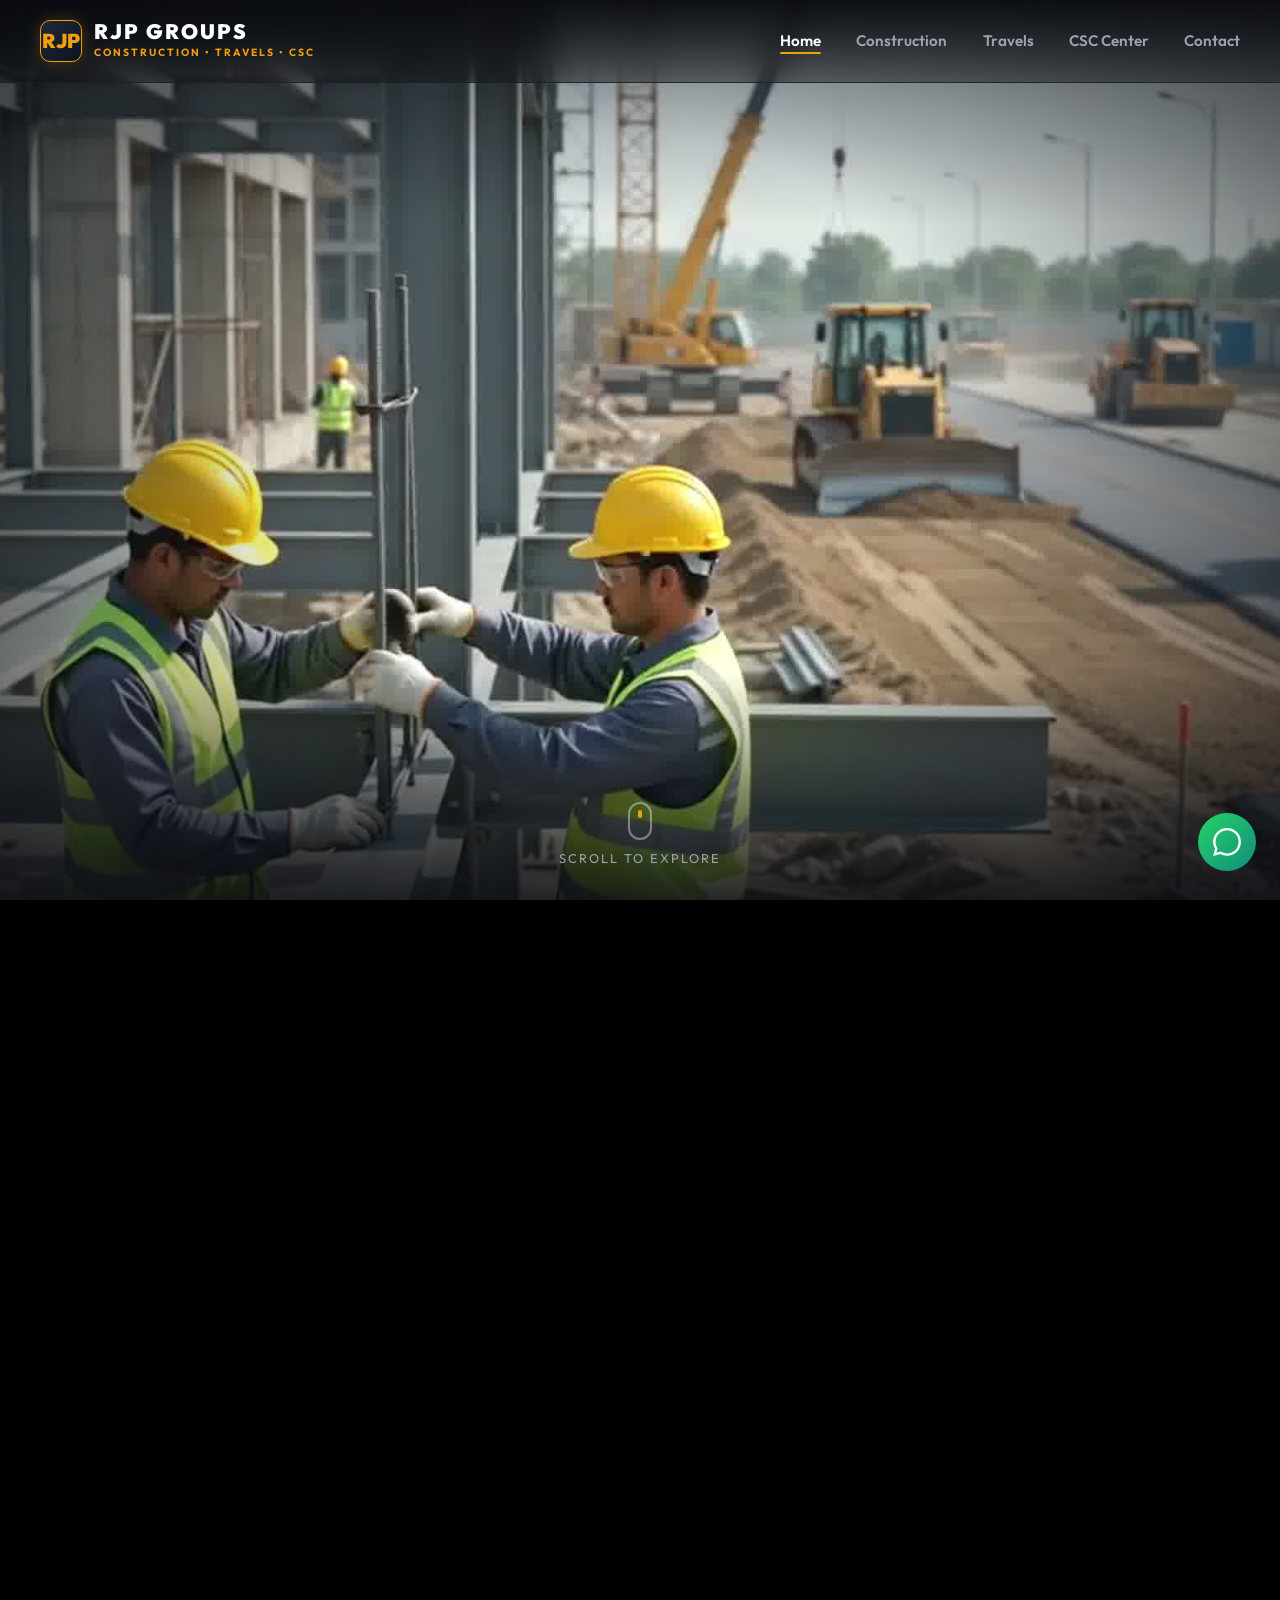
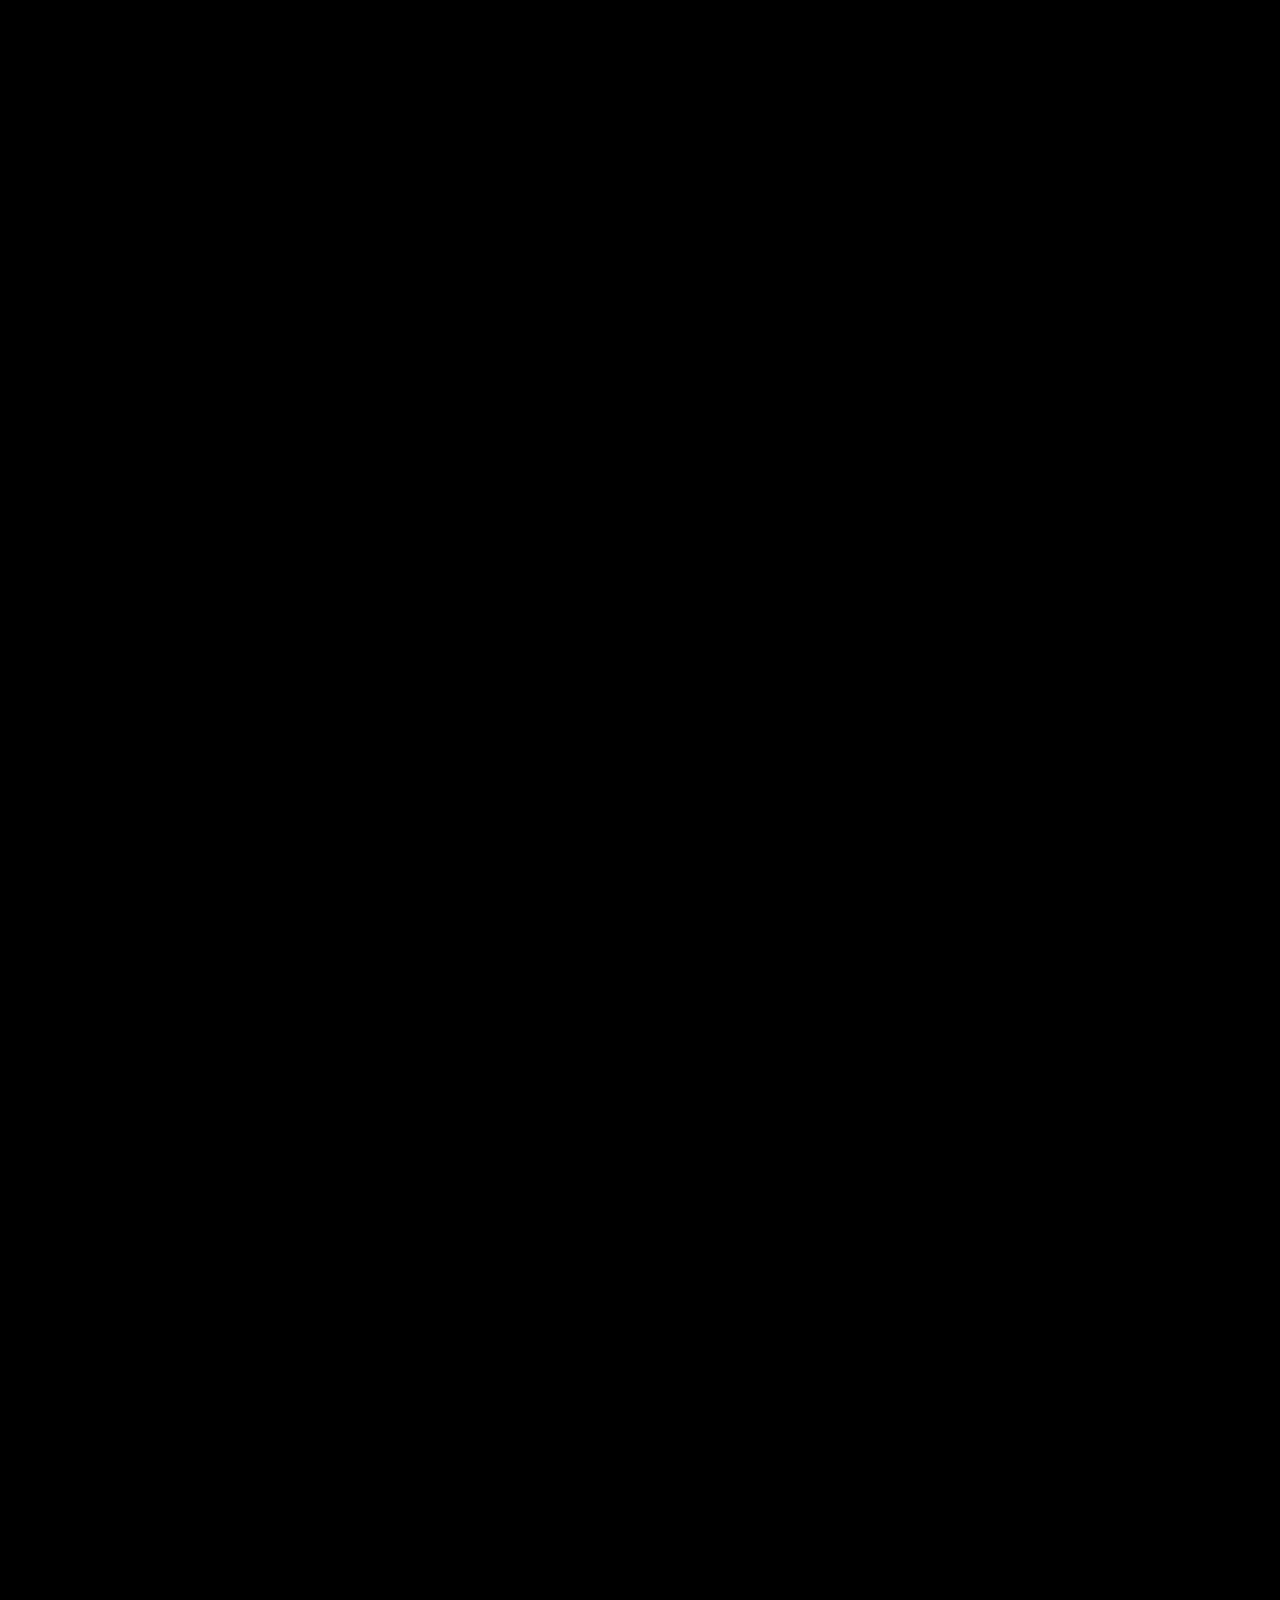
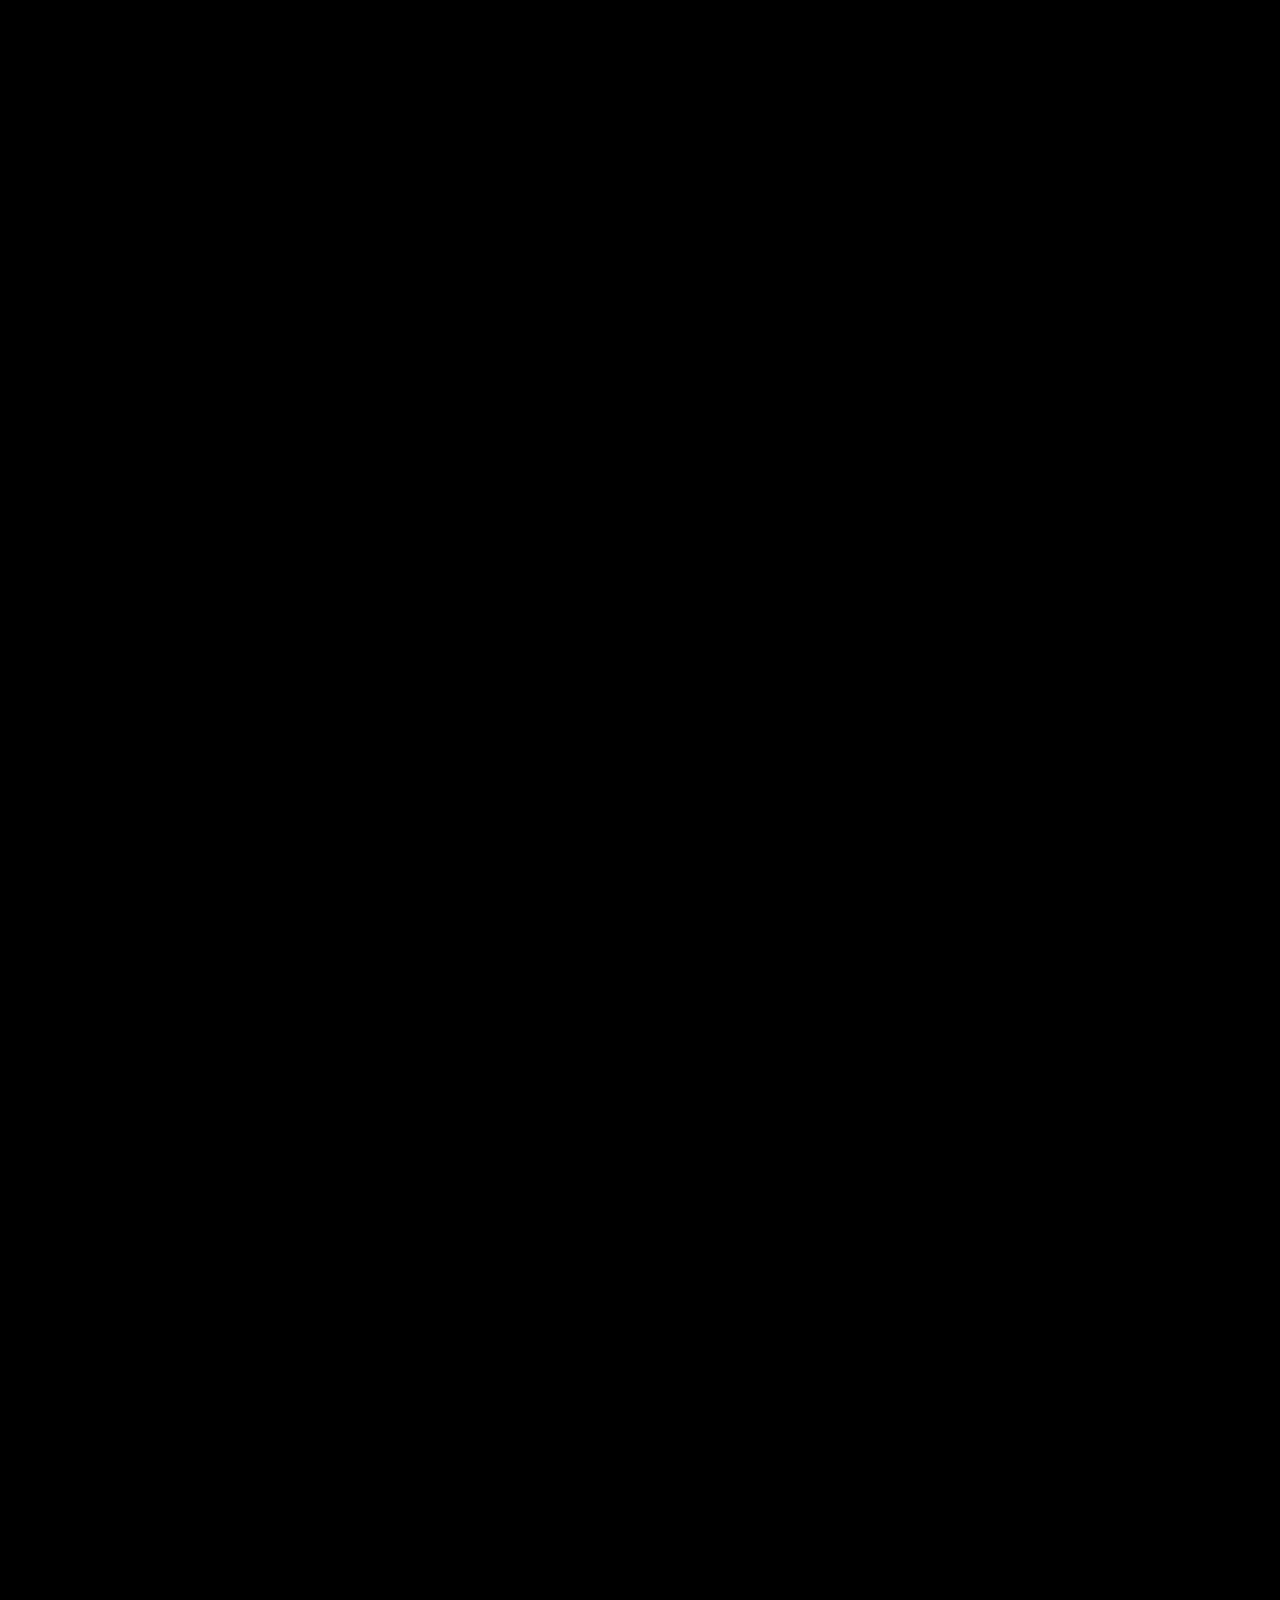
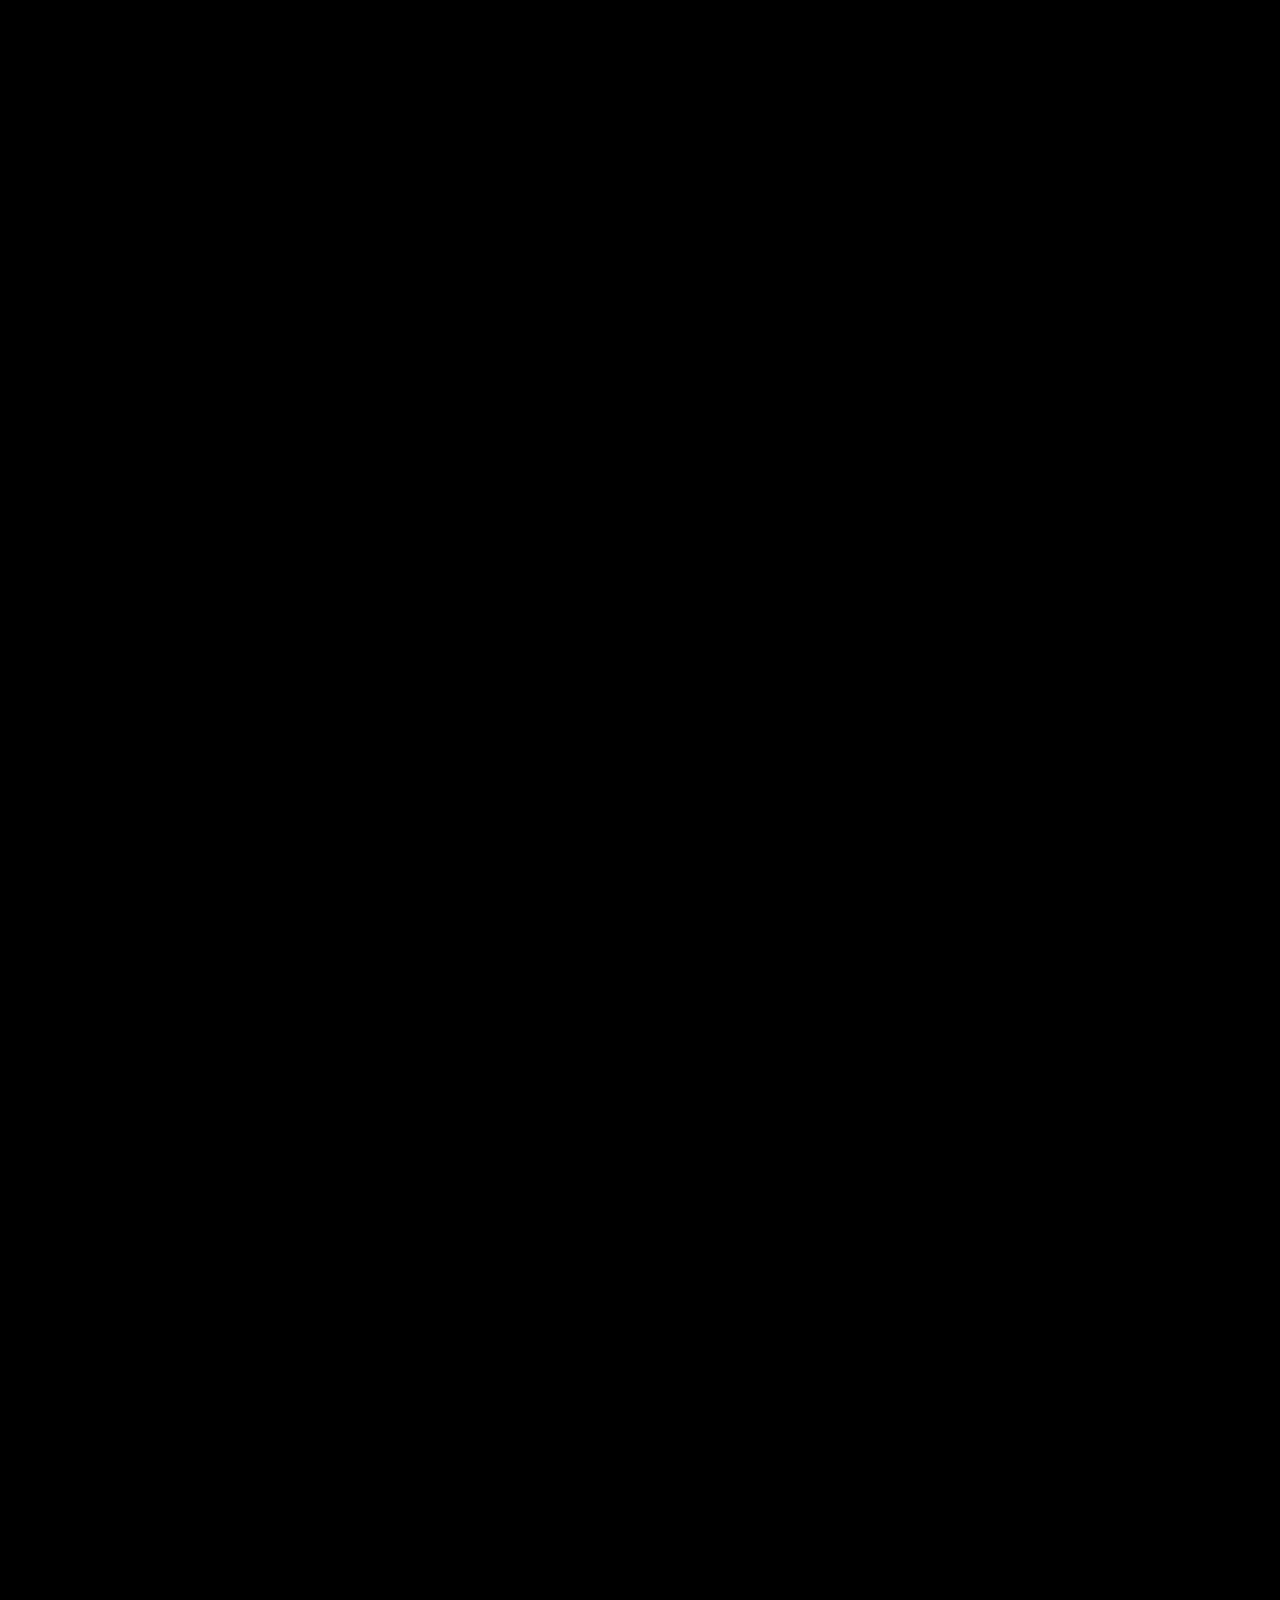
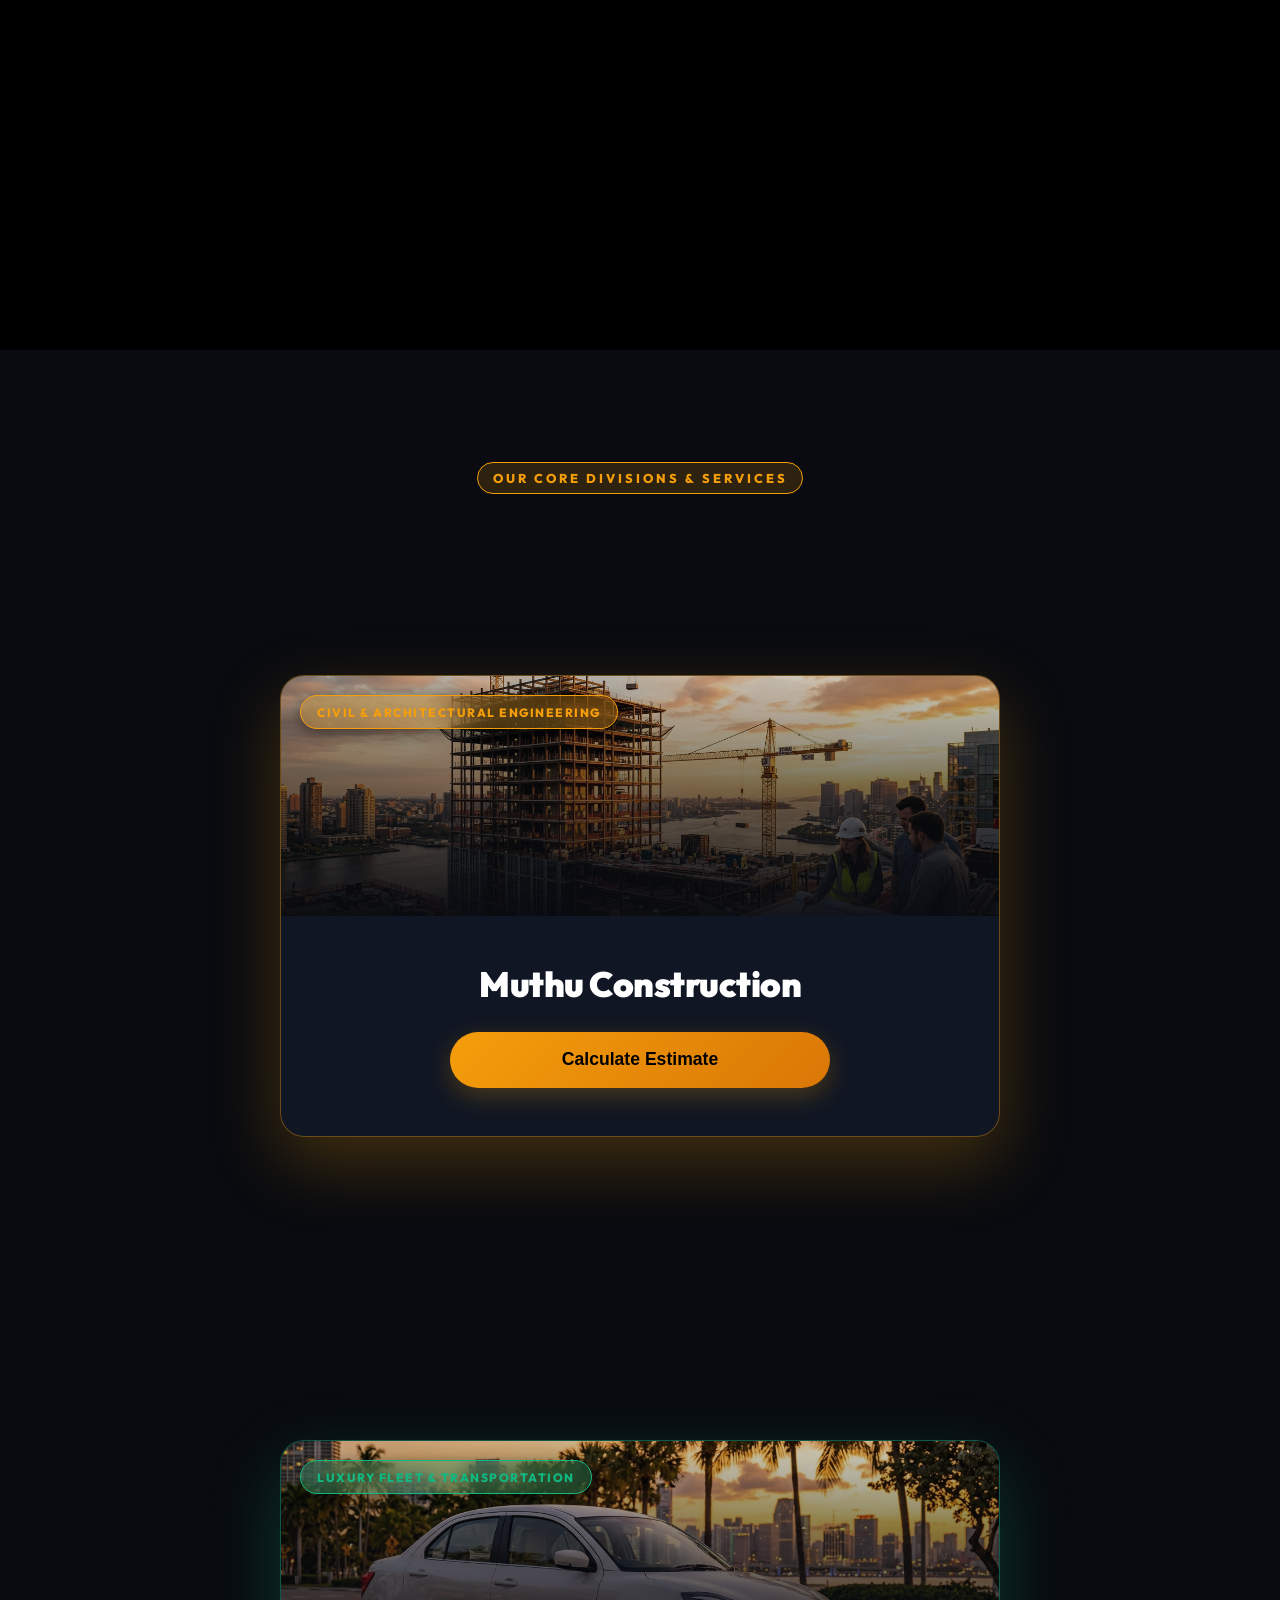
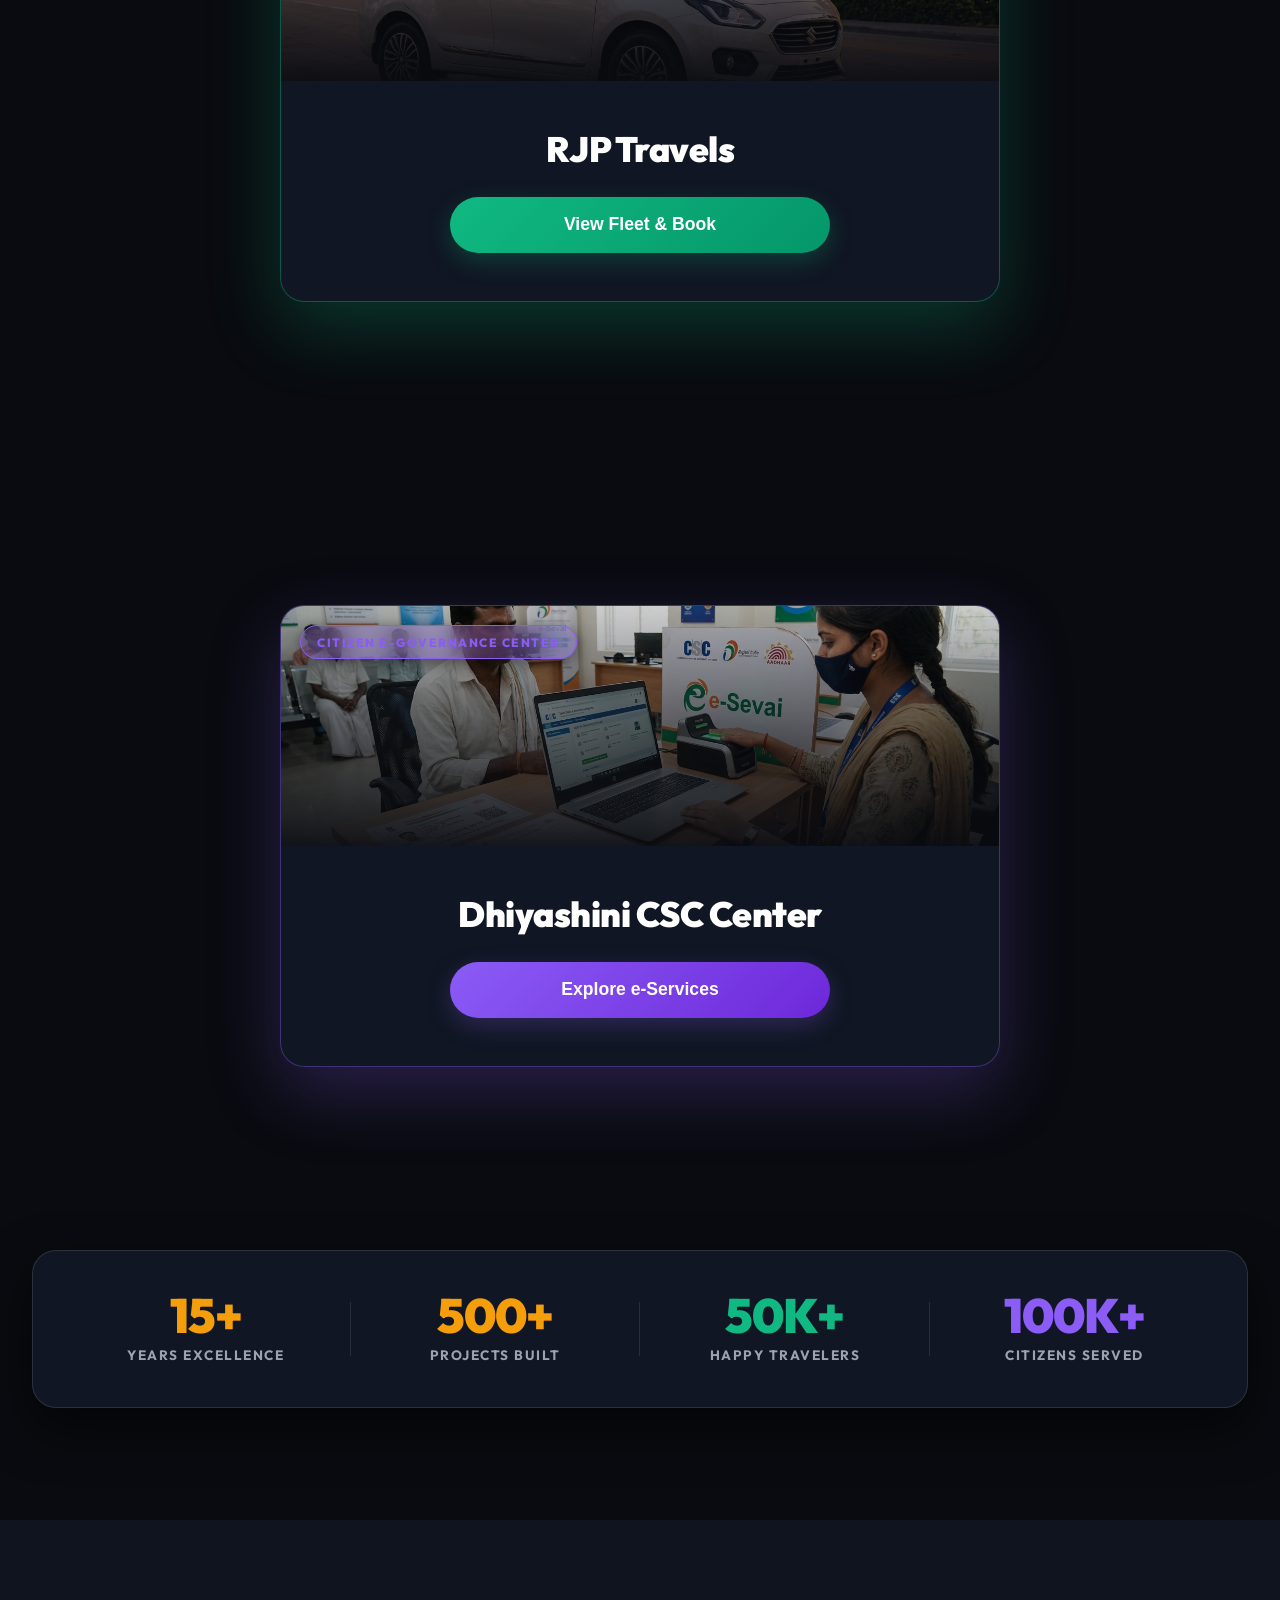
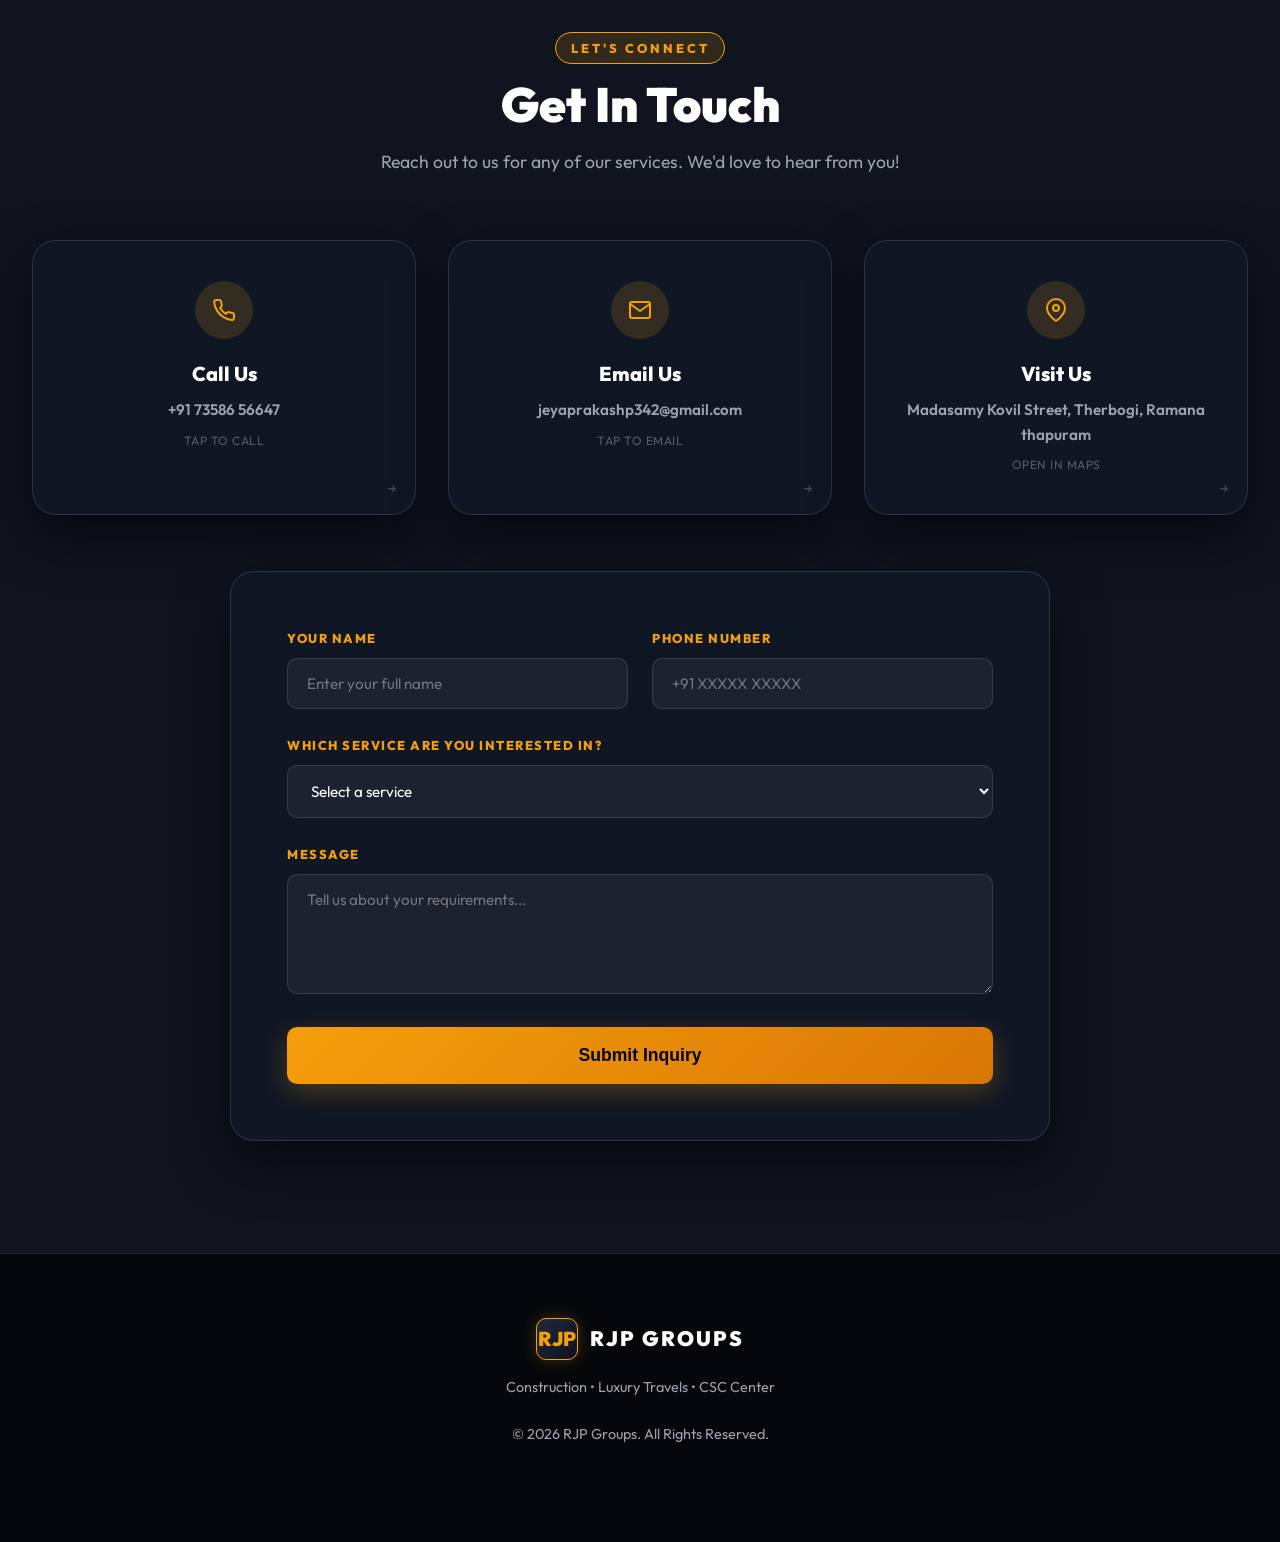
==== commit d072a38e: "Update index.html" ====
--- a/index.html
+++ b/index.html
@@ -24,7 +24,7 @@
 
   <!-- Preloader -->
   <div id="preloader" class="preloader">
-    <div class="loader-logo">RJP GROUPS jp</div>
+    <div class="loader-logo">RJP GROUPS jprakash</div>
     <div class="loader-bar-container">
       <div id="loader-bar" class="loader-bar"></div>
     </div>
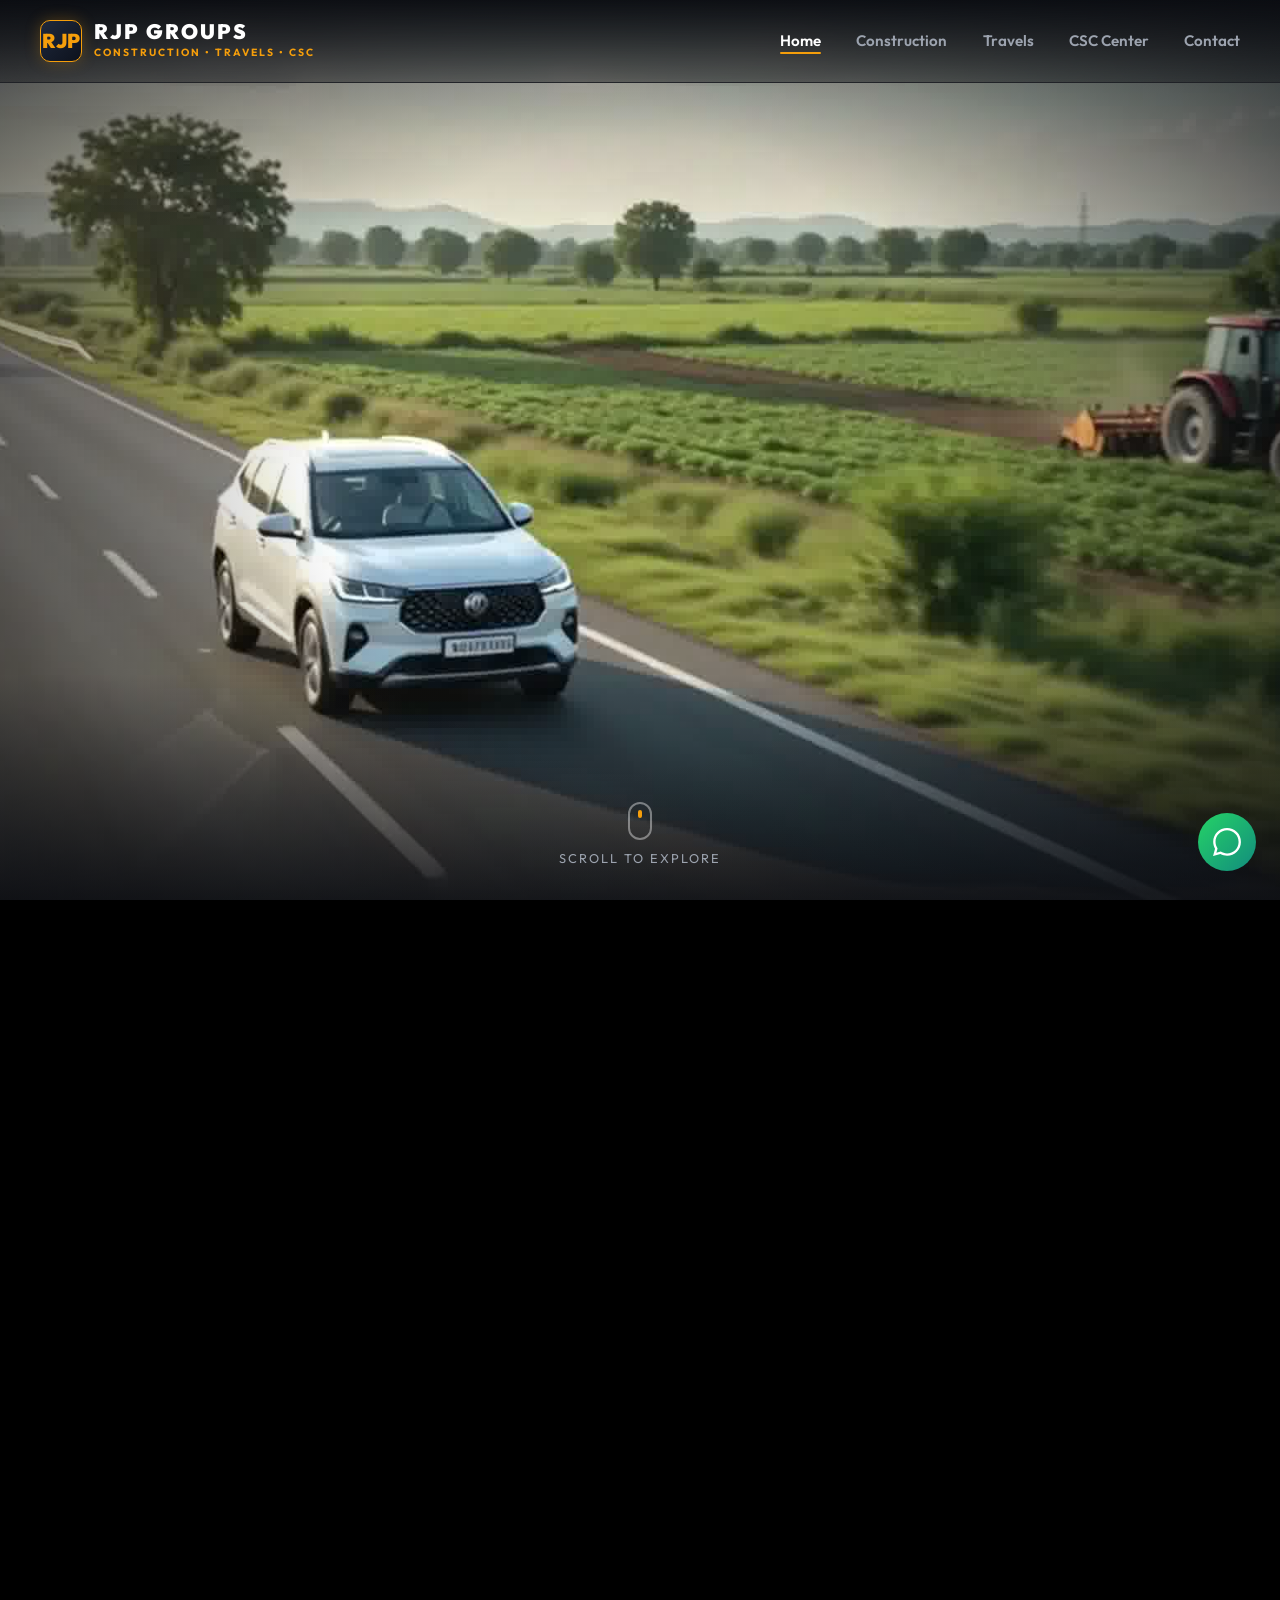
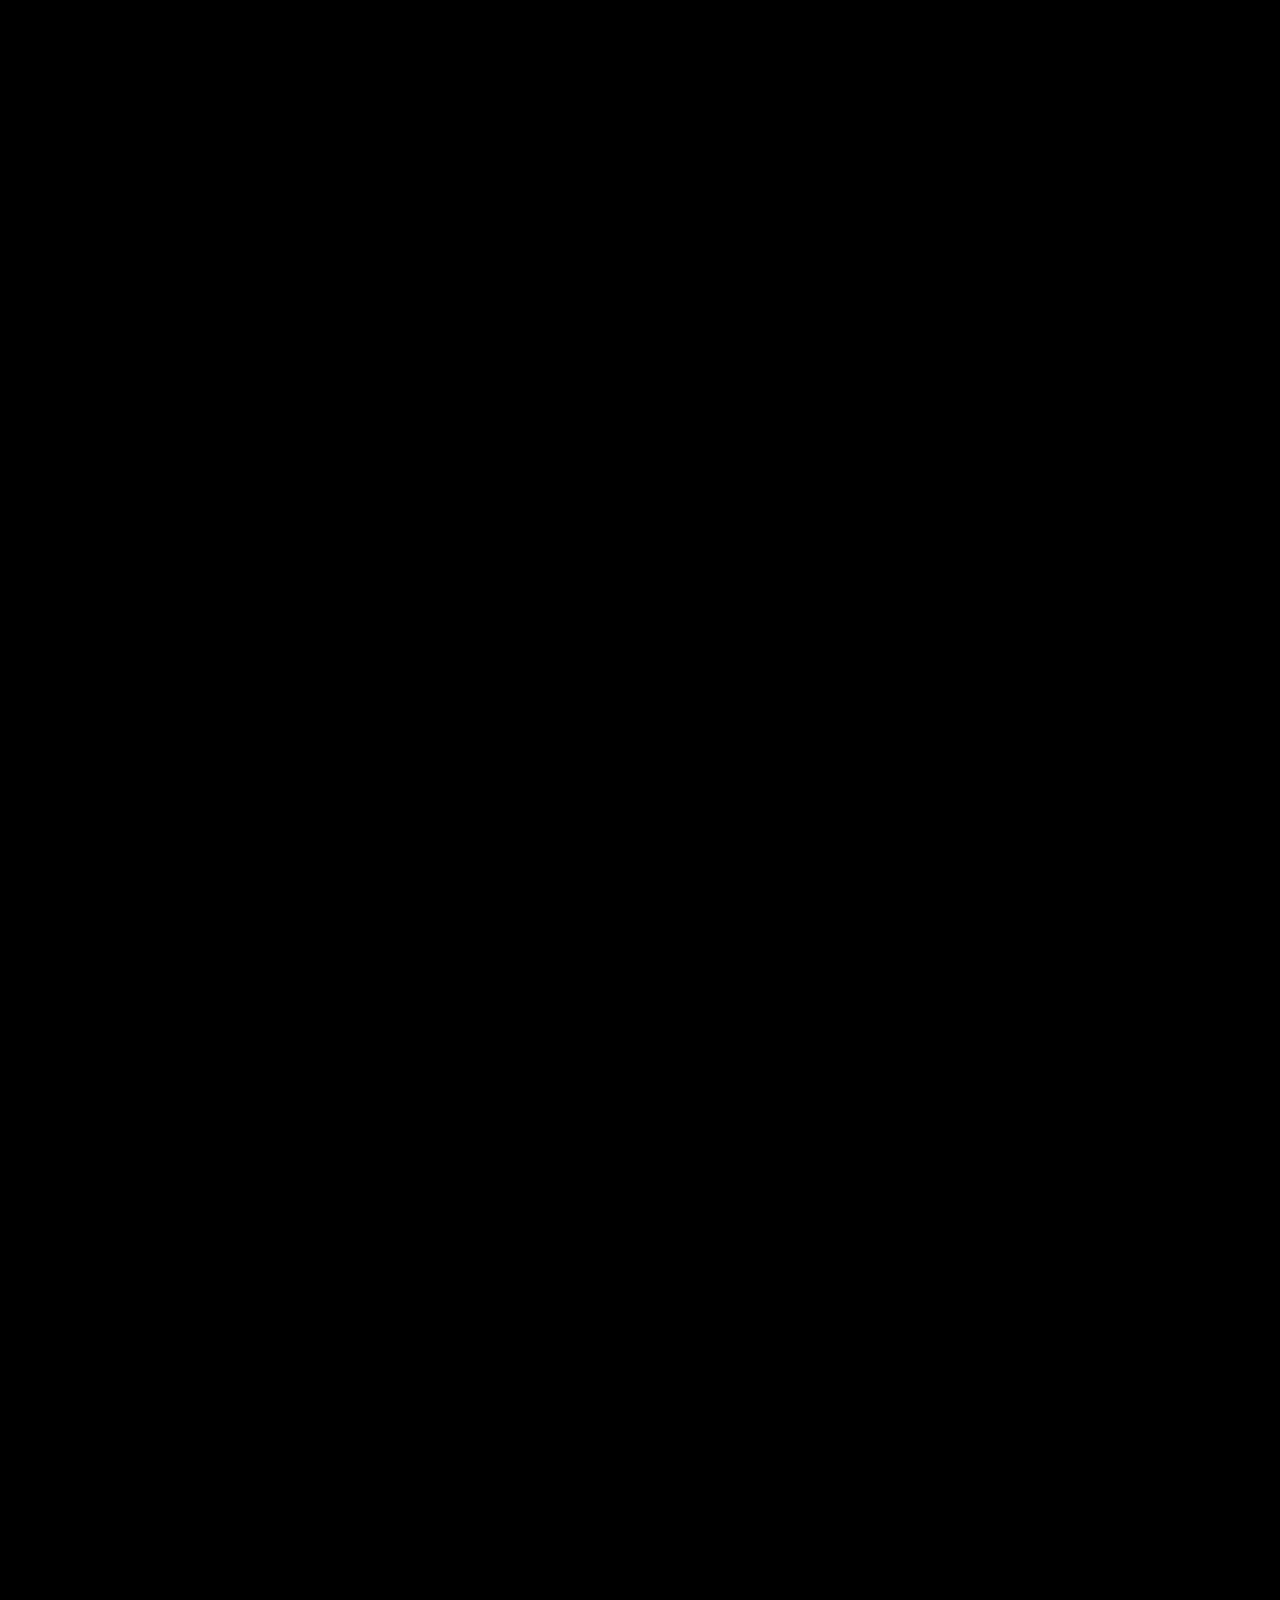
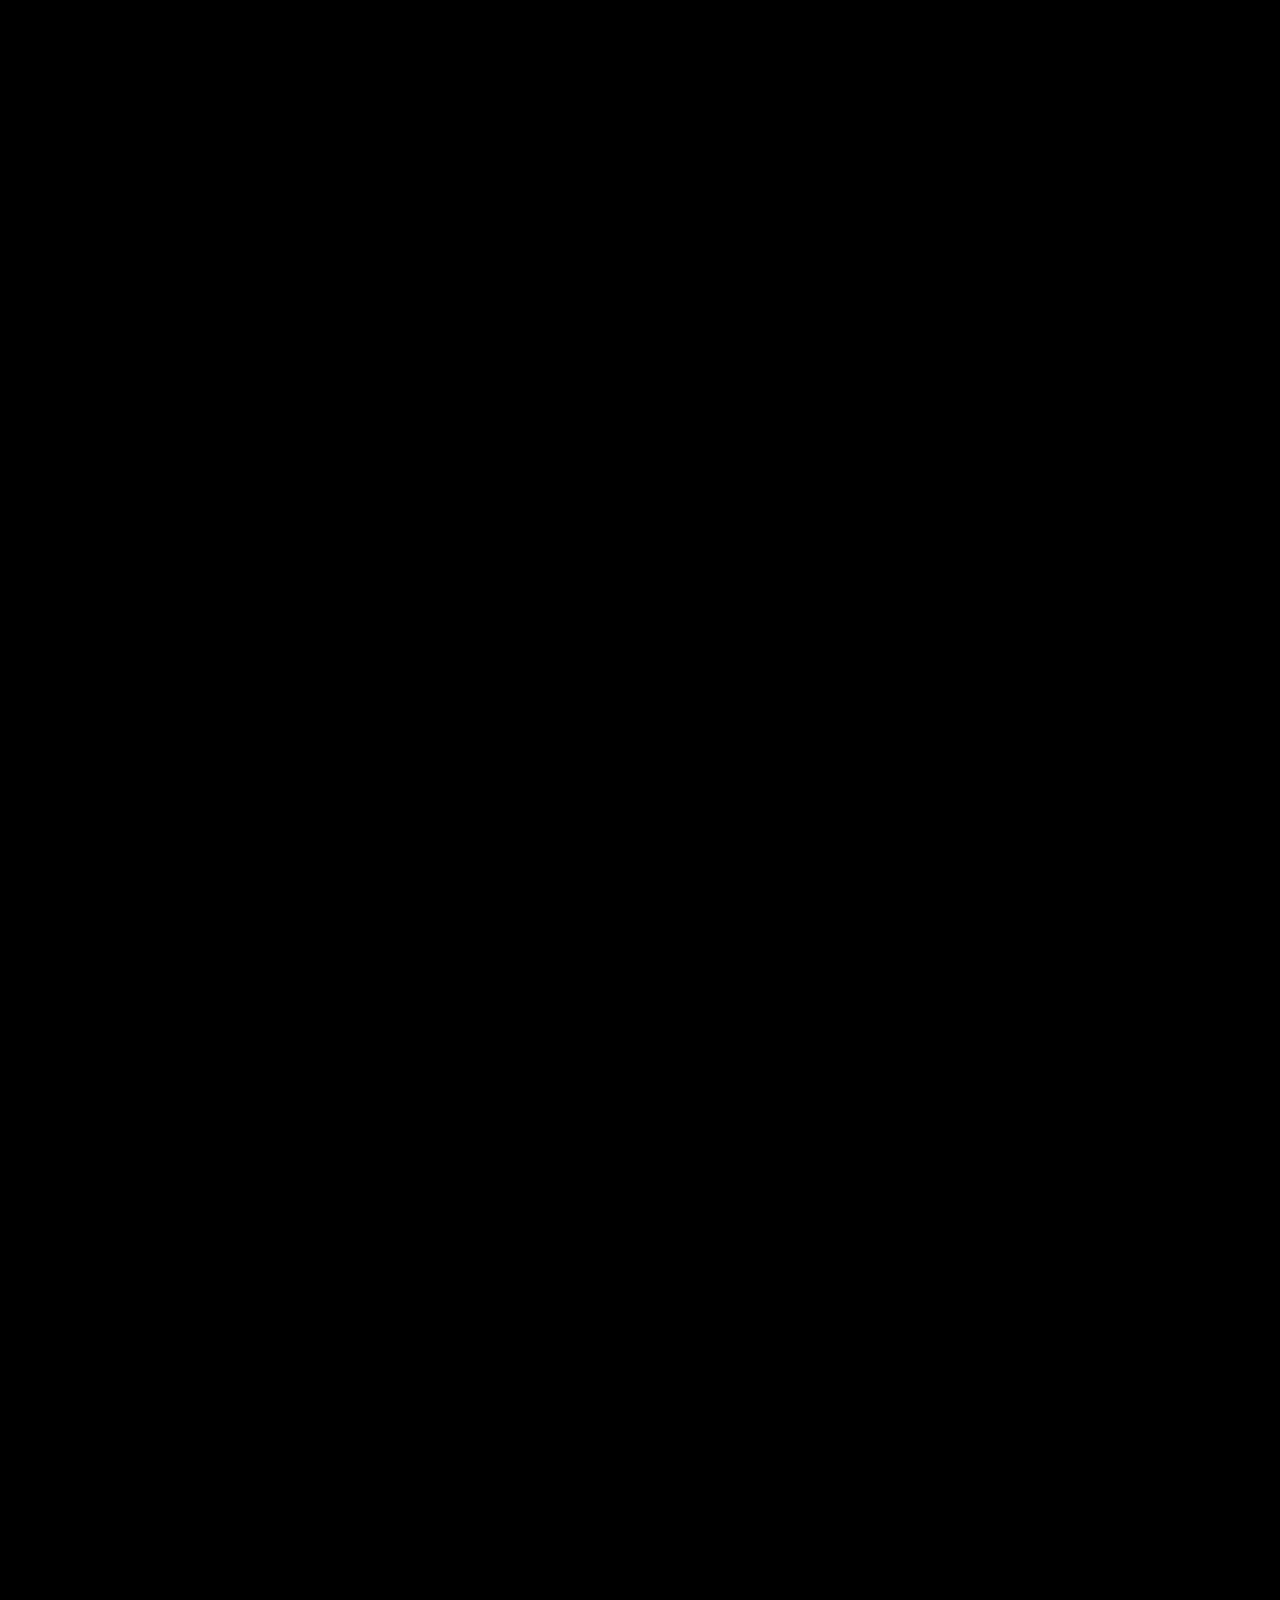
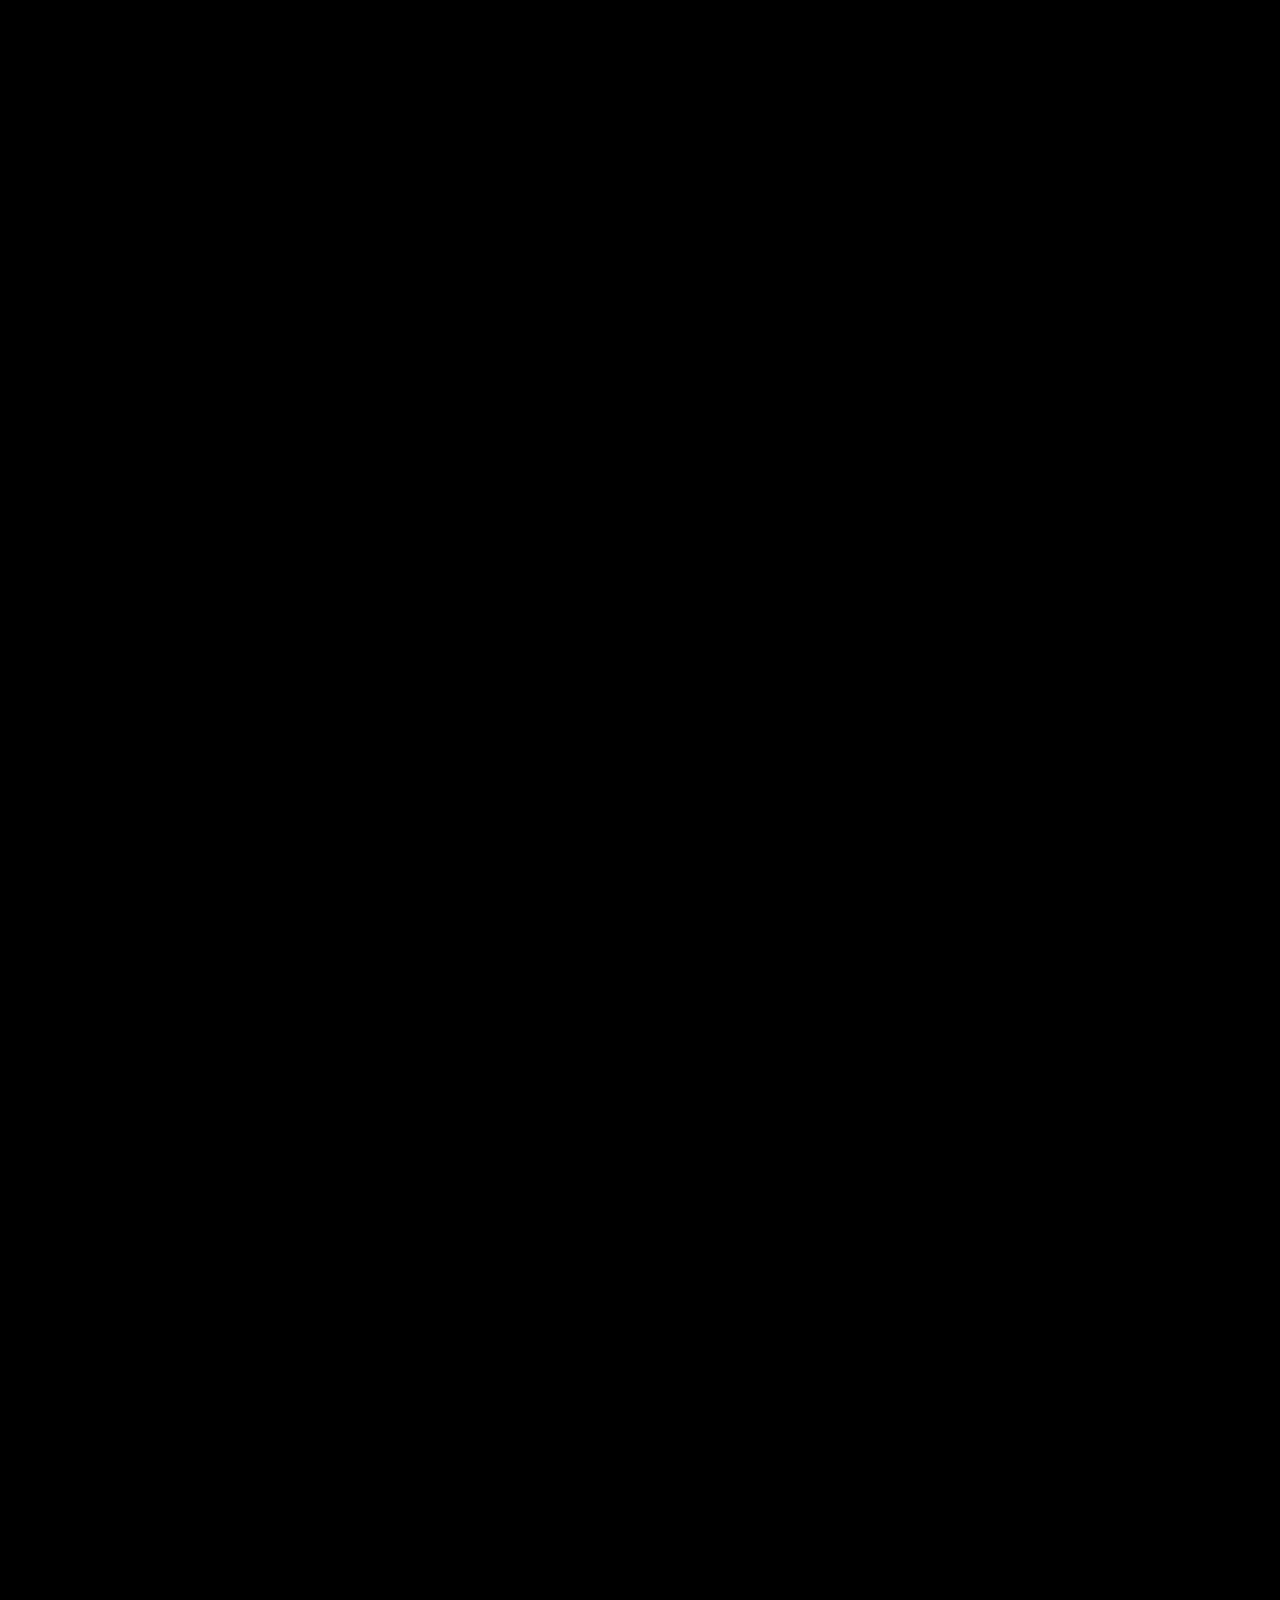
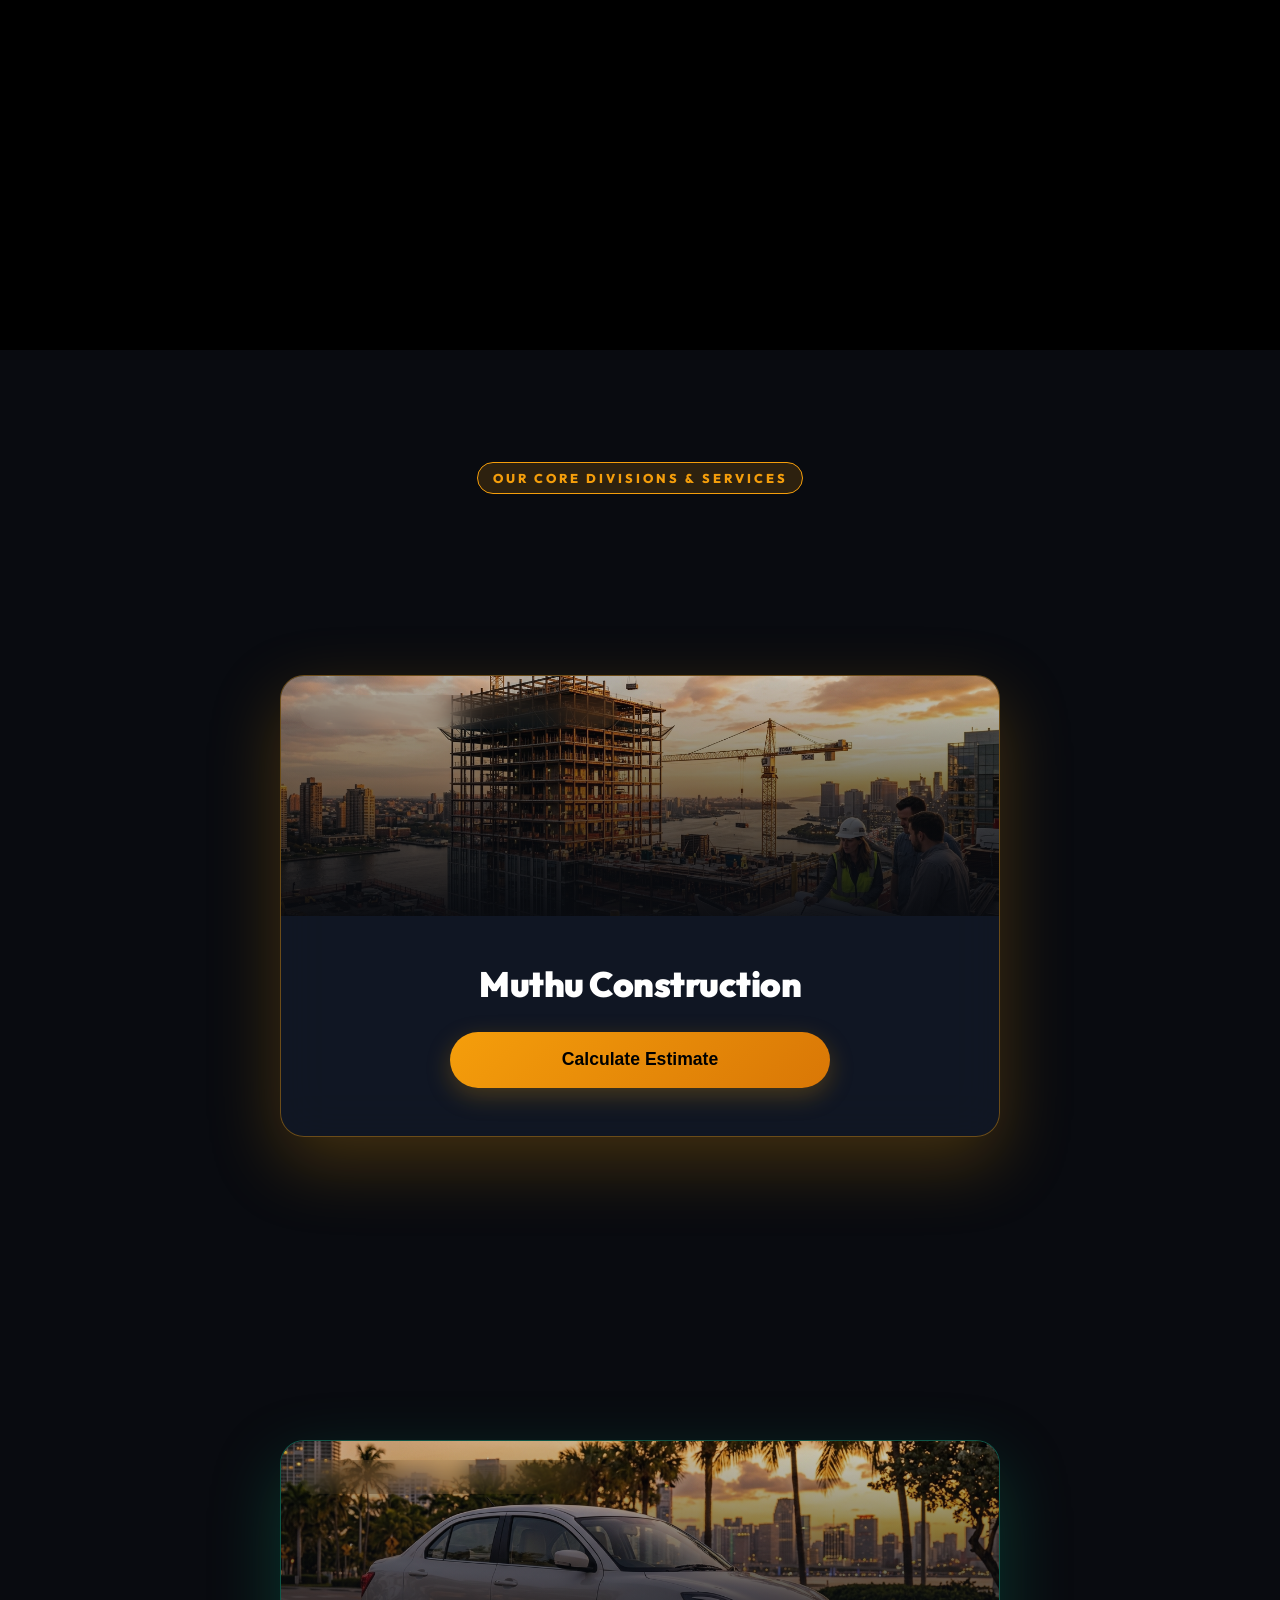
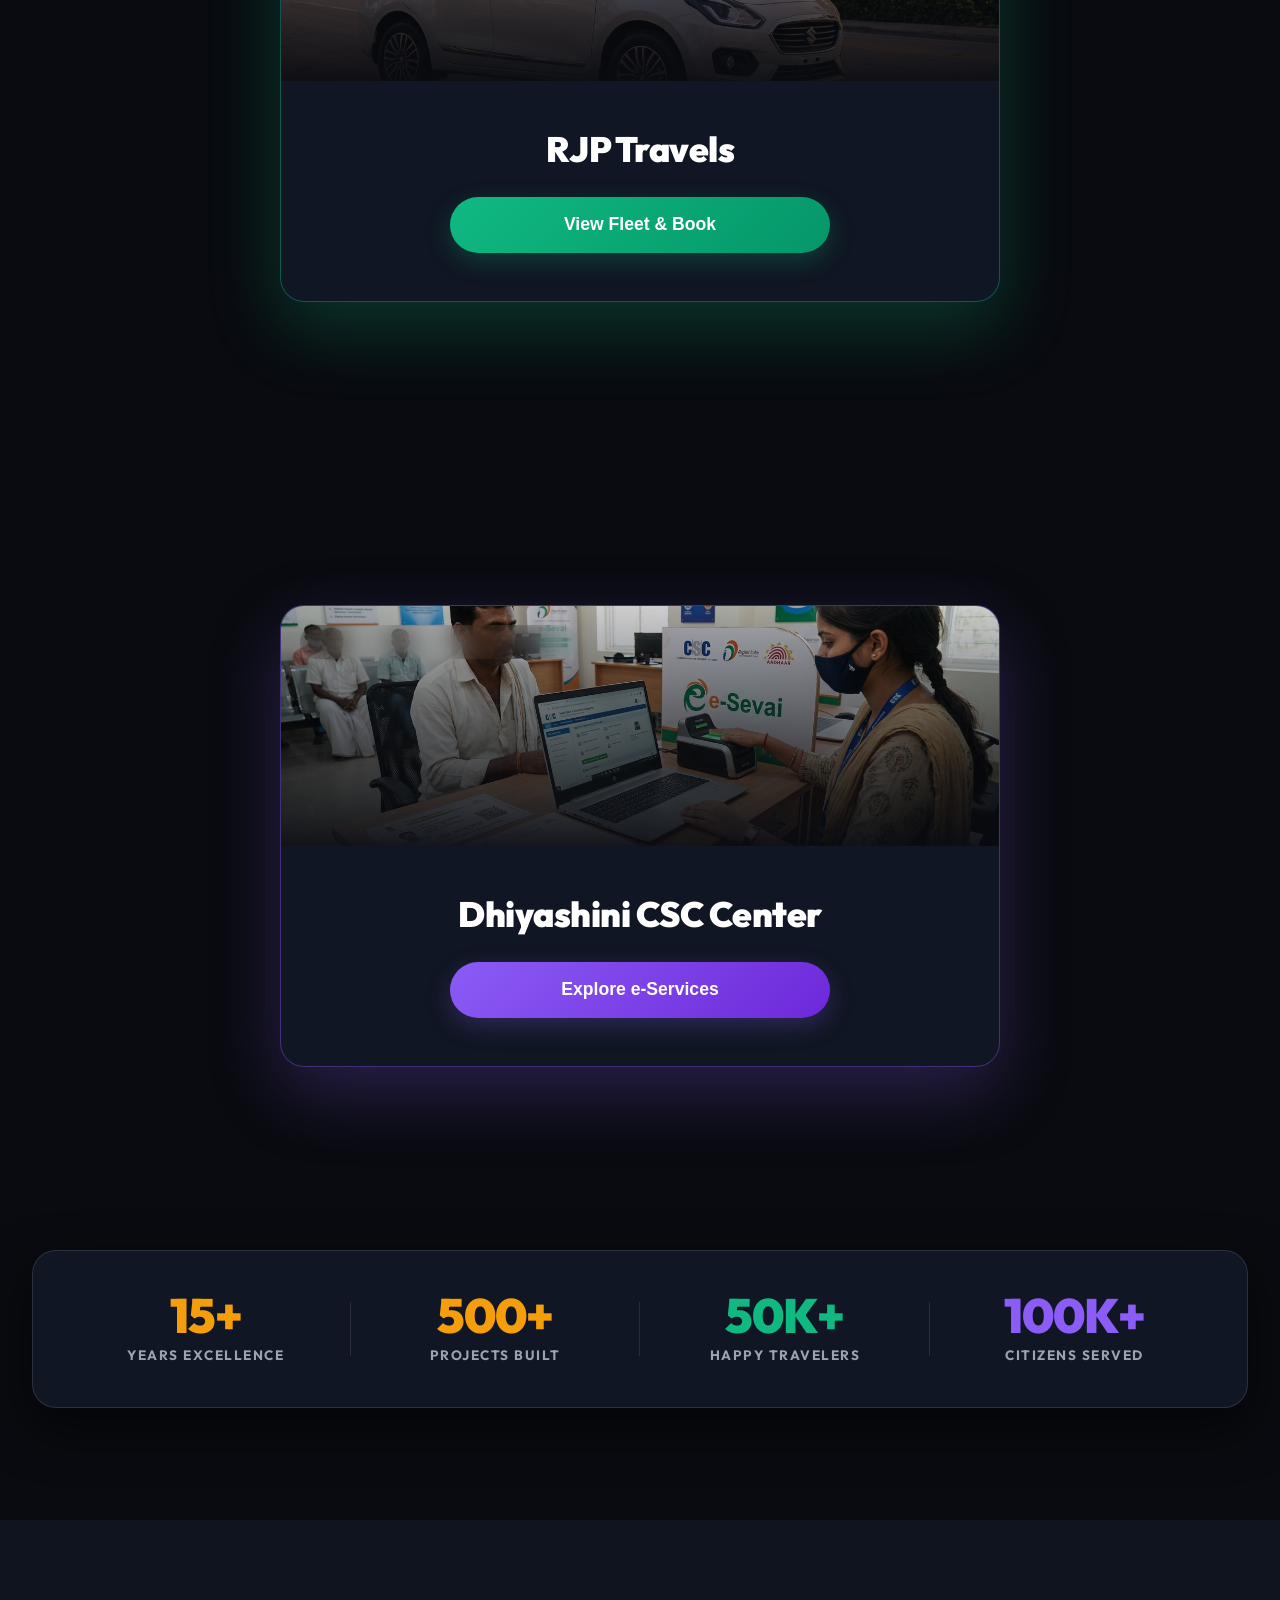
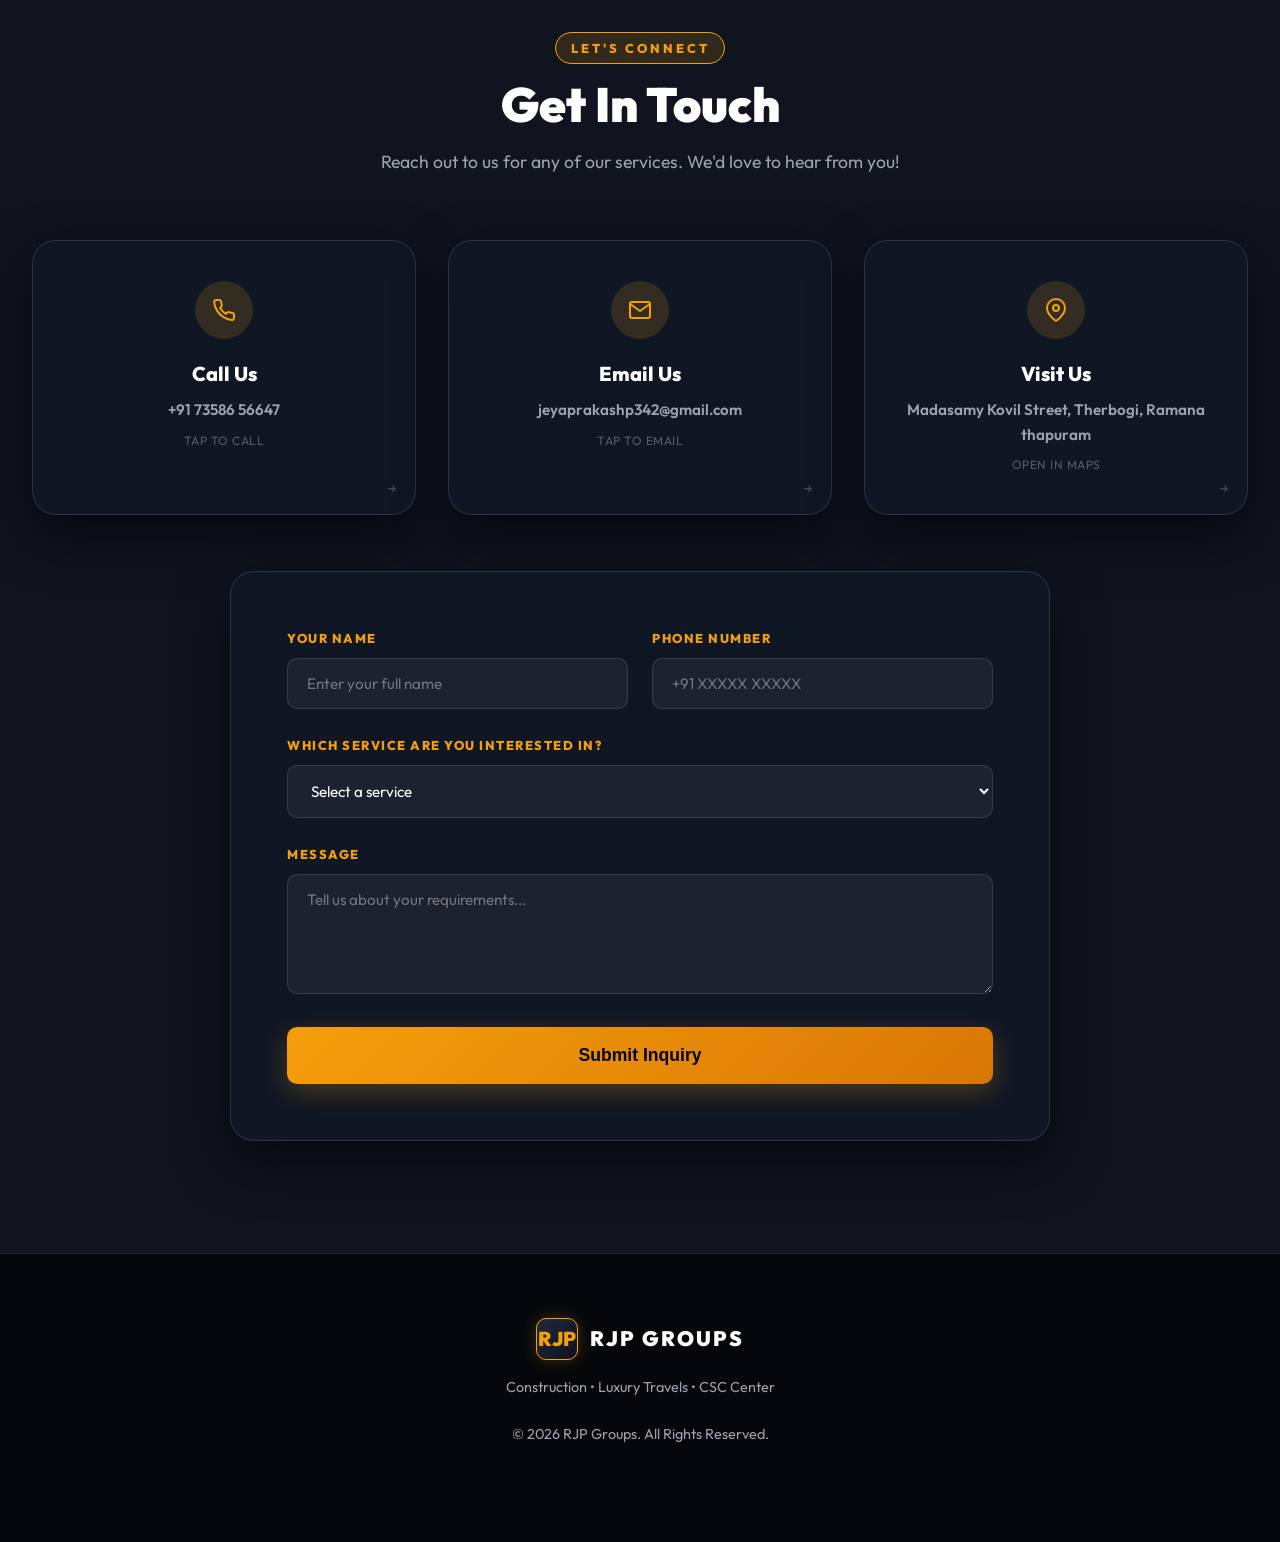
==== commit bff8300c: "Update index.html" ====
--- a/index.html
+++ b/index.html
@@ -24,7 +24,7 @@
 
   <!-- Preloader -->
   <div id="preloader" class="preloader">
-    <div class="loader-logo">RJP GROUPS jprakash</div>
+    <div class="loader-logo">RJP GROUPS jps</div>
     <div class="loader-bar-container">
       <div id="loader-bar" class="loader-bar"></div>
     </div>
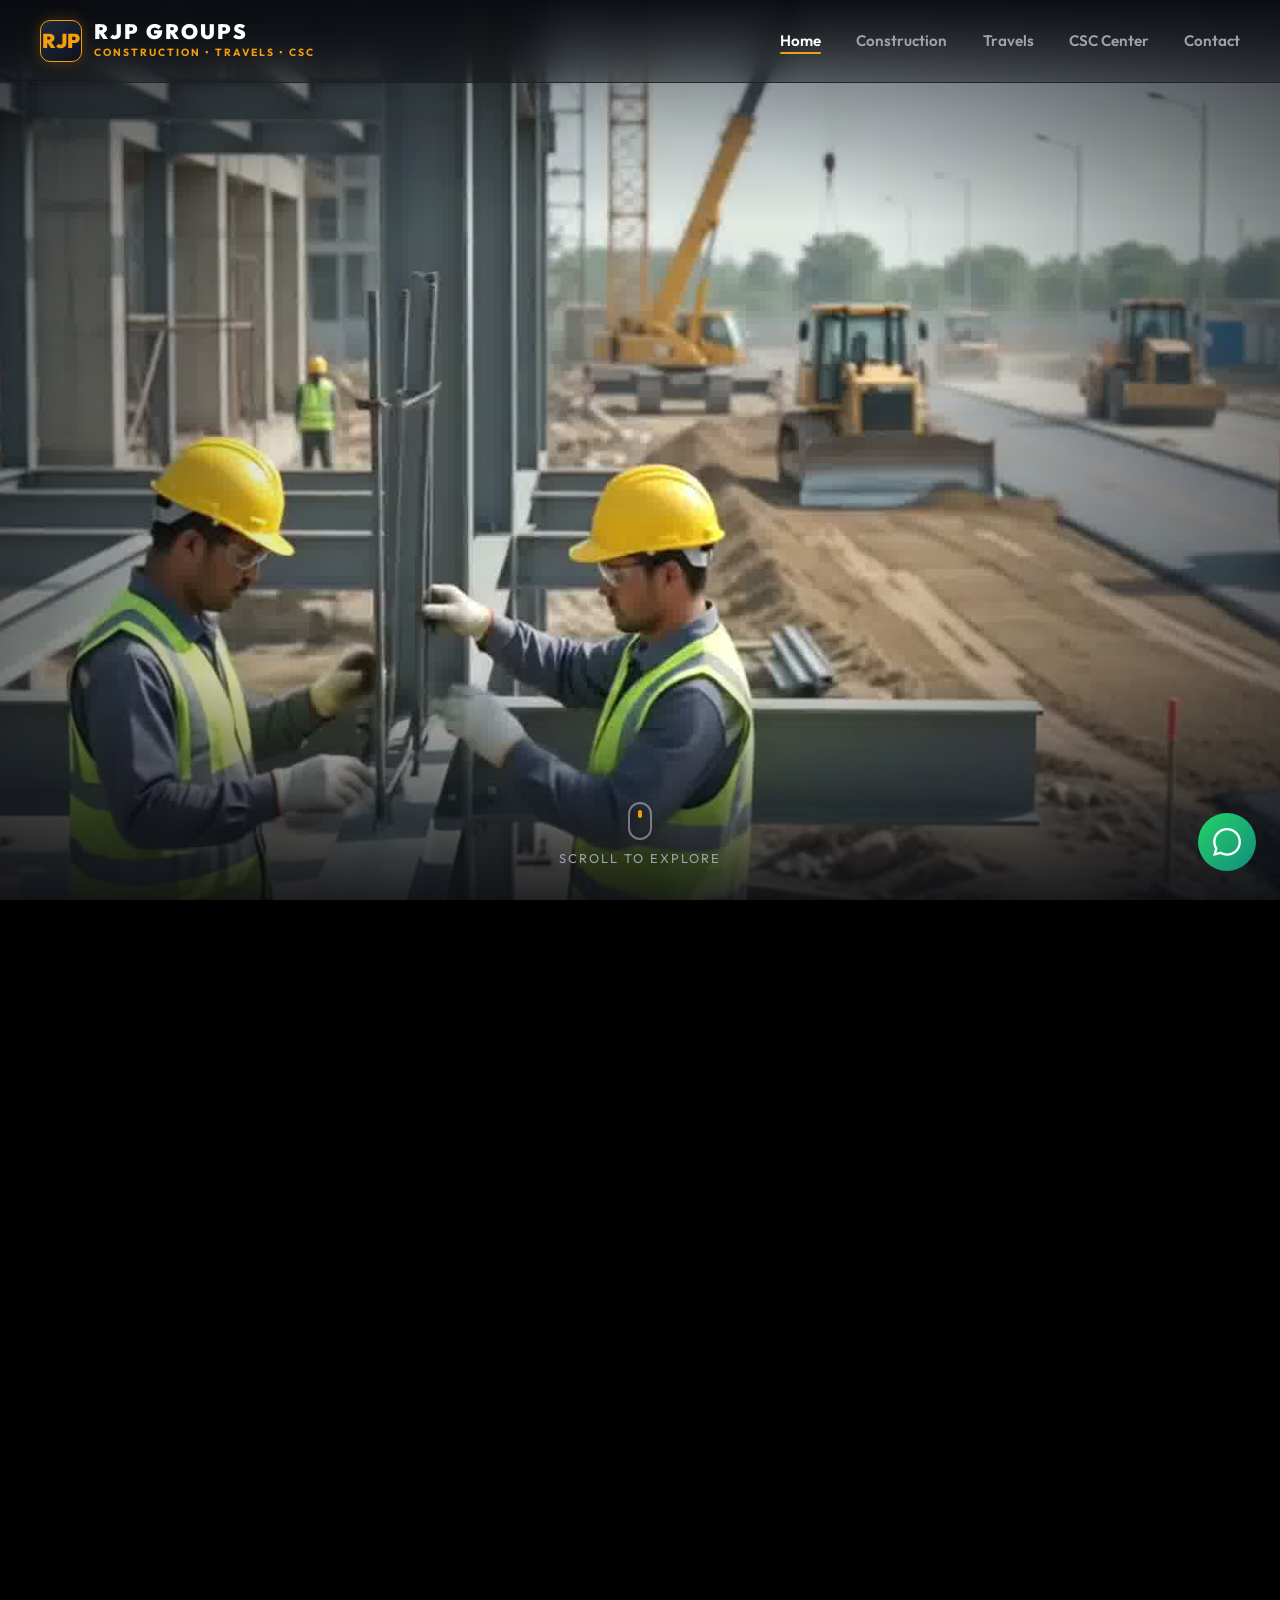
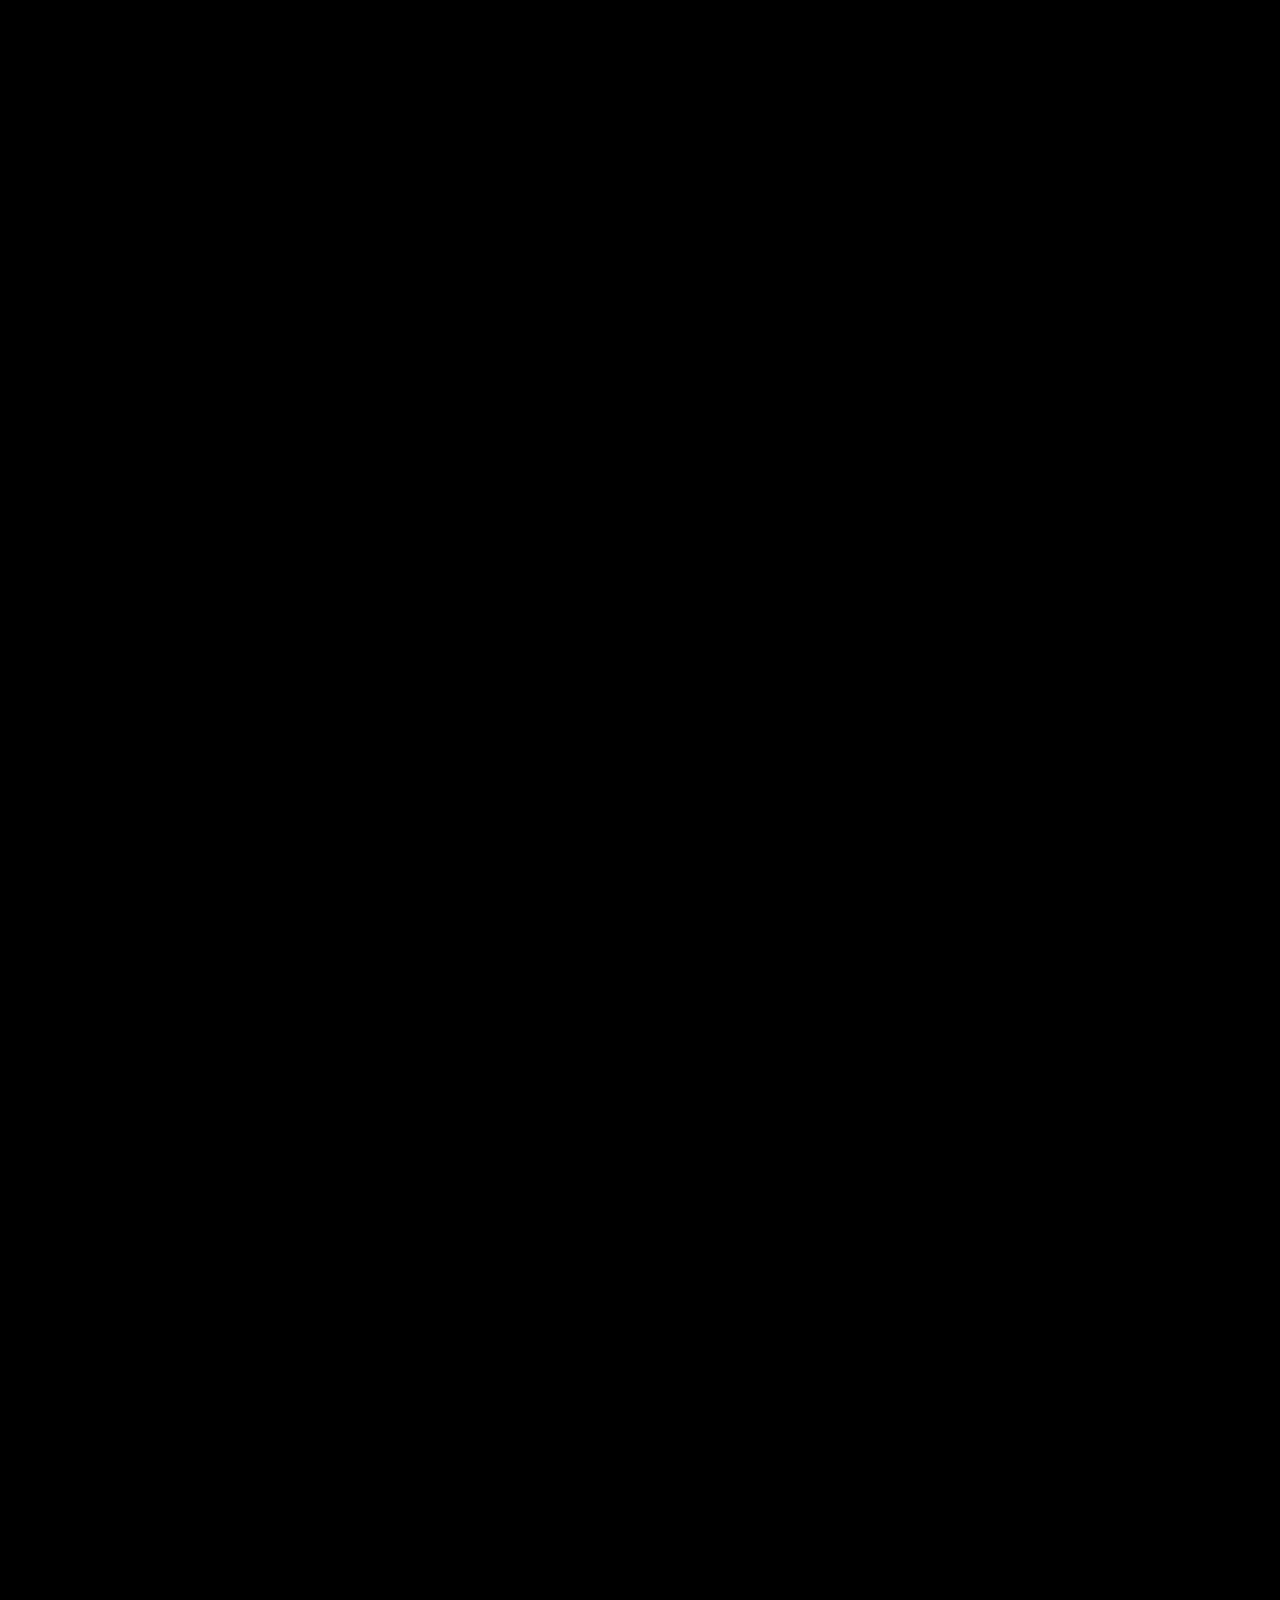
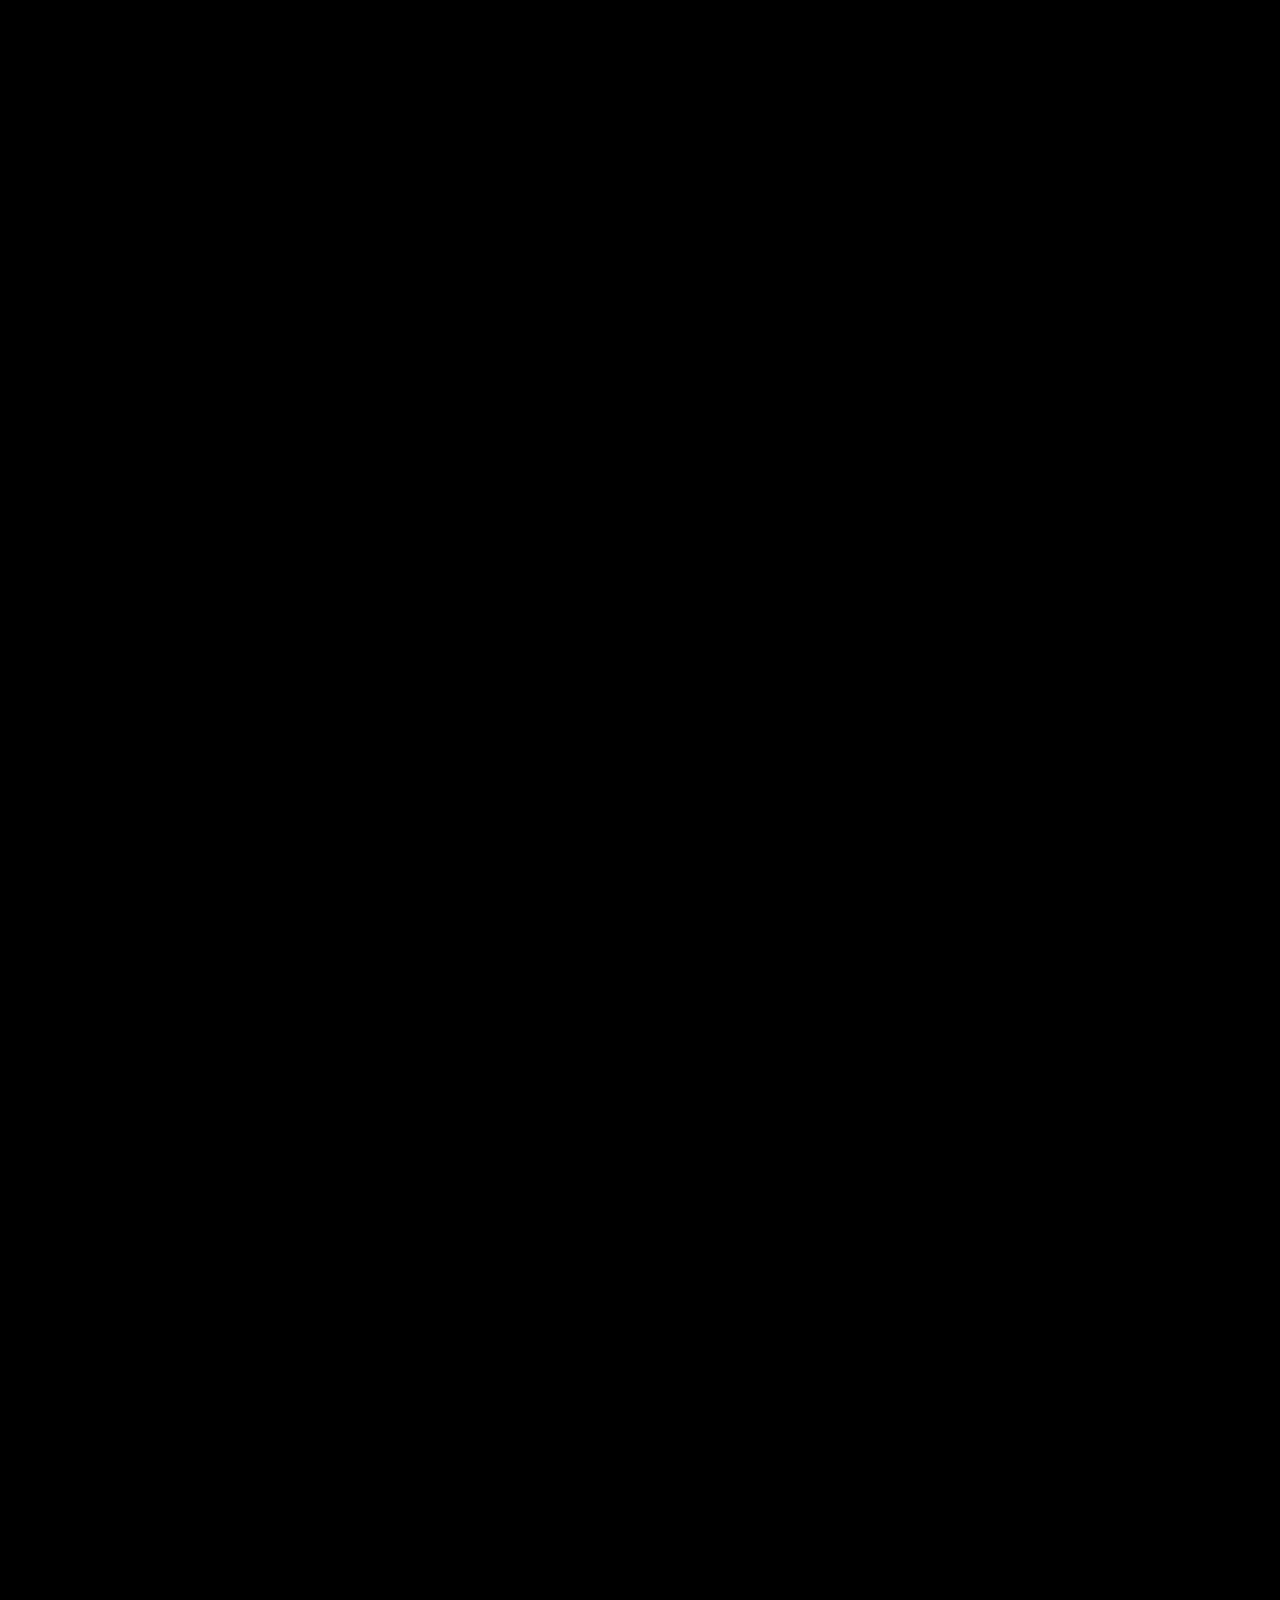
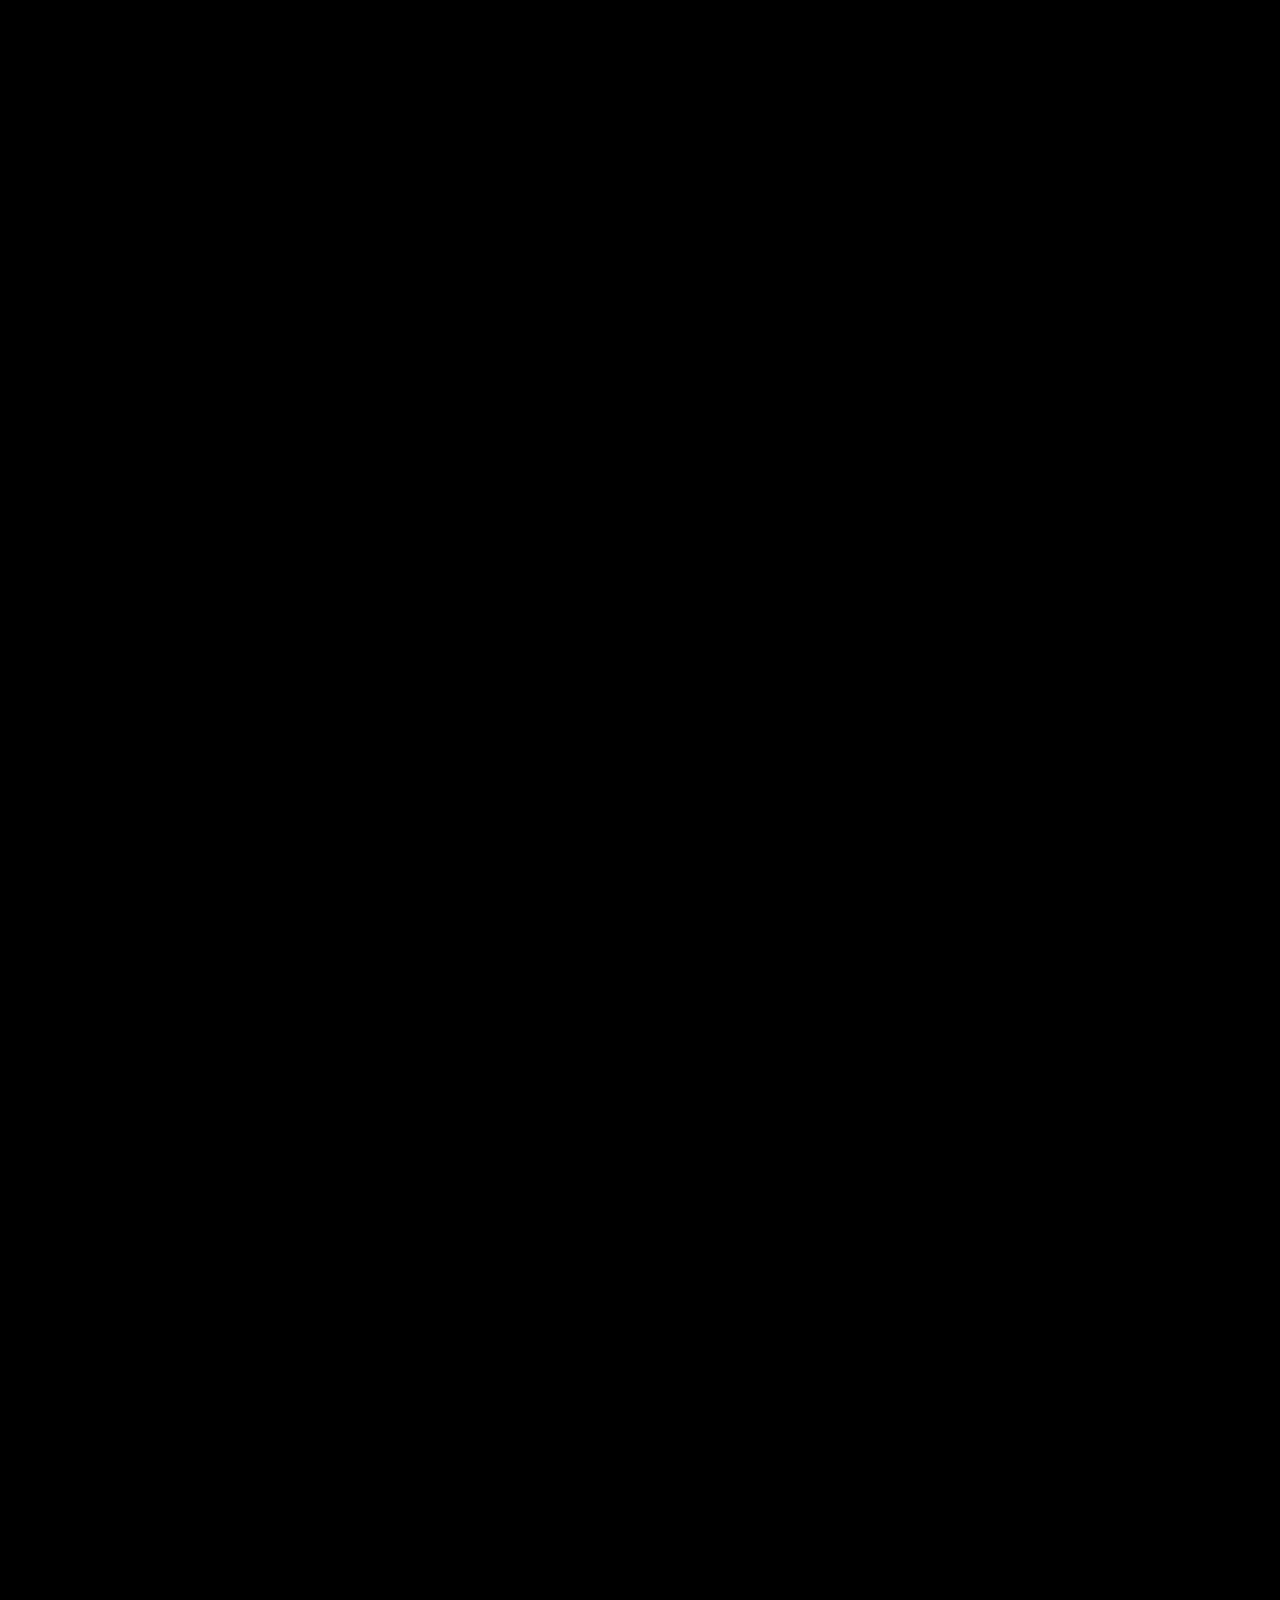
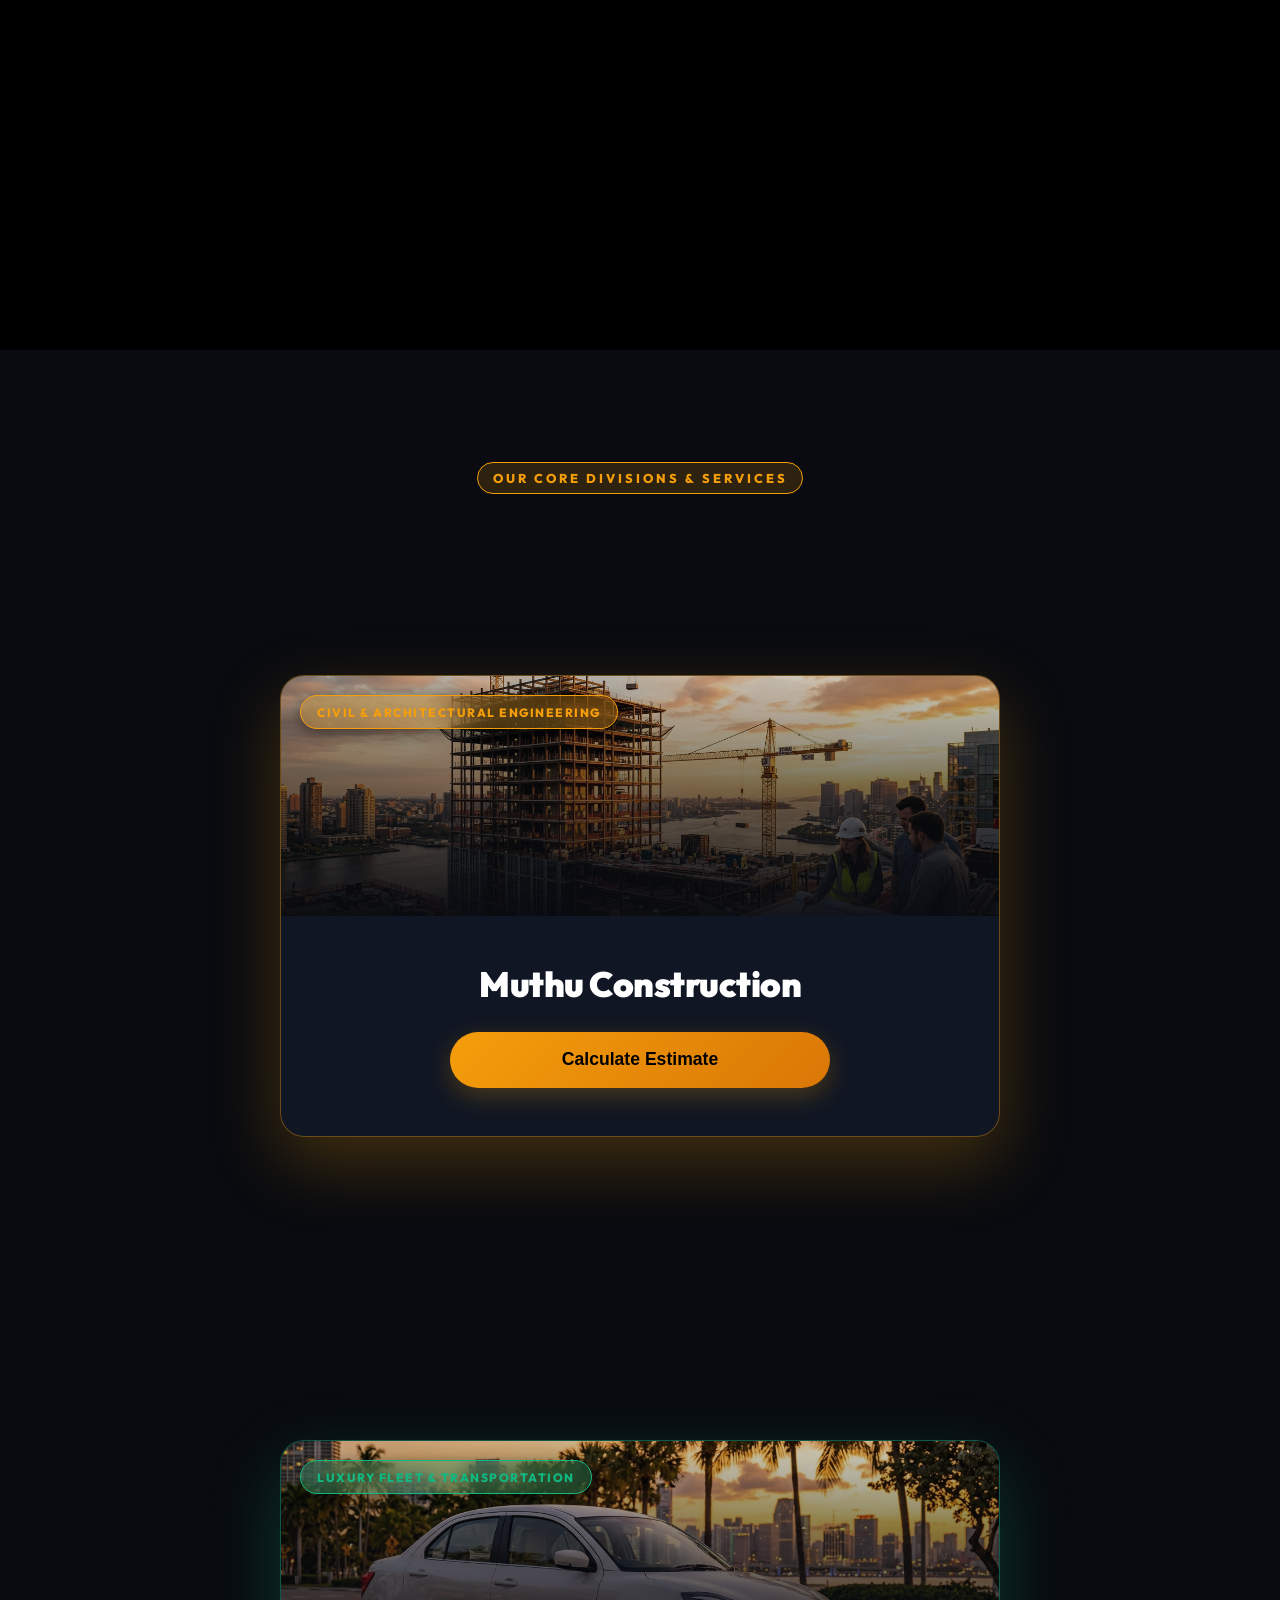
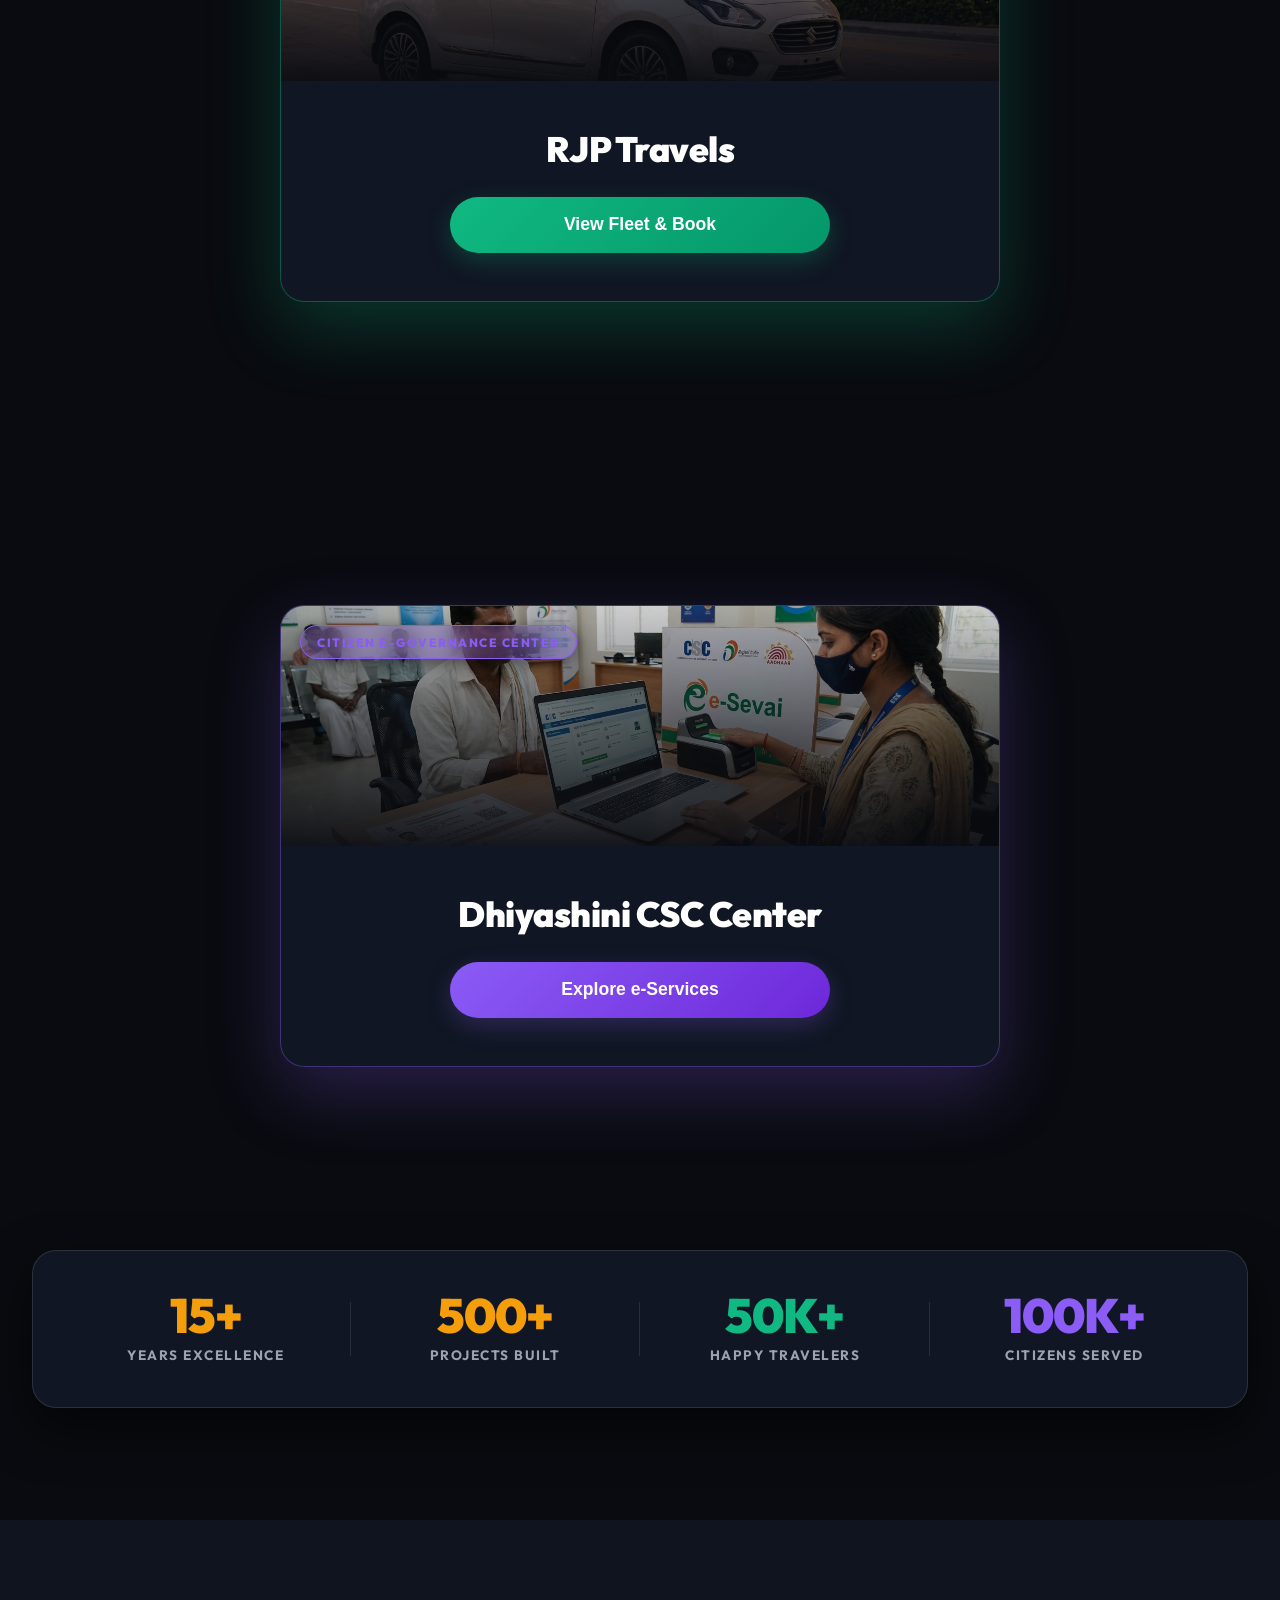
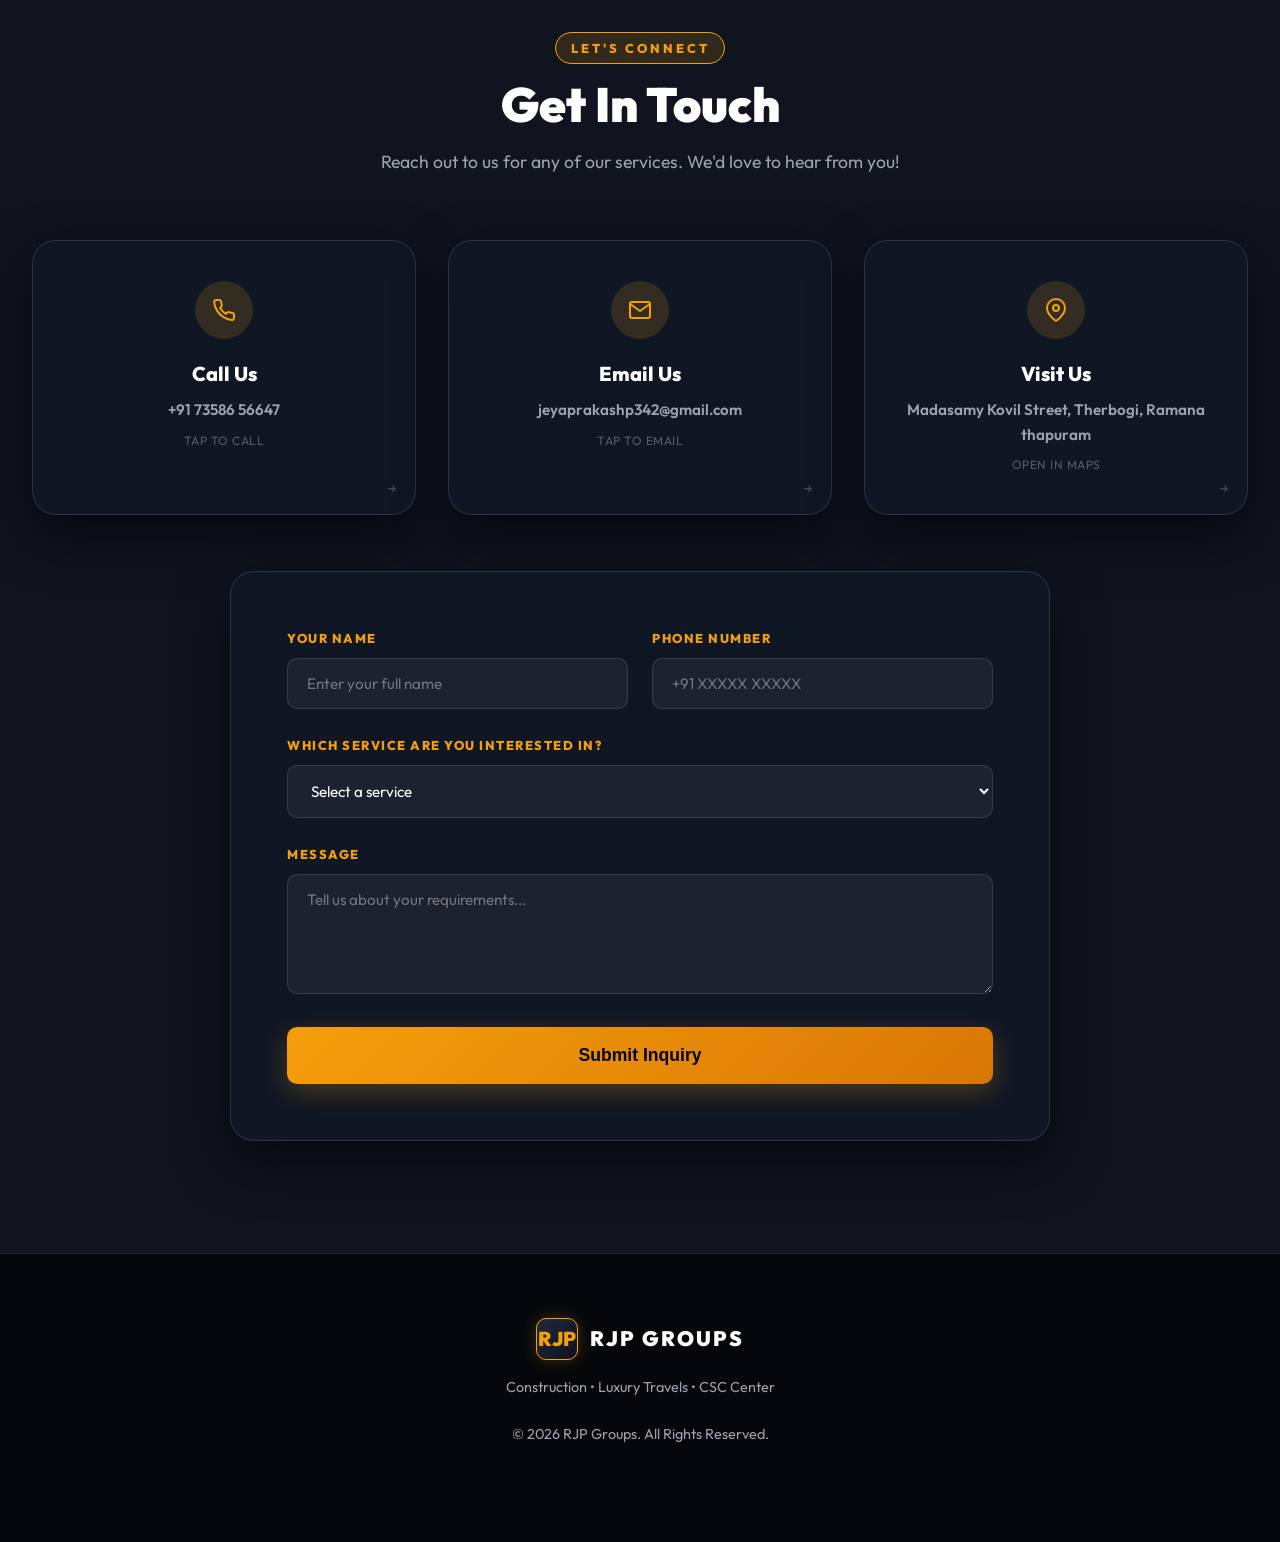
==== commit d00fc463: "Update index.html" ====
--- a/index.html
+++ b/index.html
@@ -24,7 +24,7 @@
 
   <!-- Preloader -->
   <div id="preloader" class="preloader">
-    <div class="loader-logo">RJP GROUPS jps</div>
+    <div class="loader-logo">RJP GROUPS jp ssss</div>
     <div class="loader-bar-container">
       <div id="loader-bar" class="loader-bar"></div>
     </div>
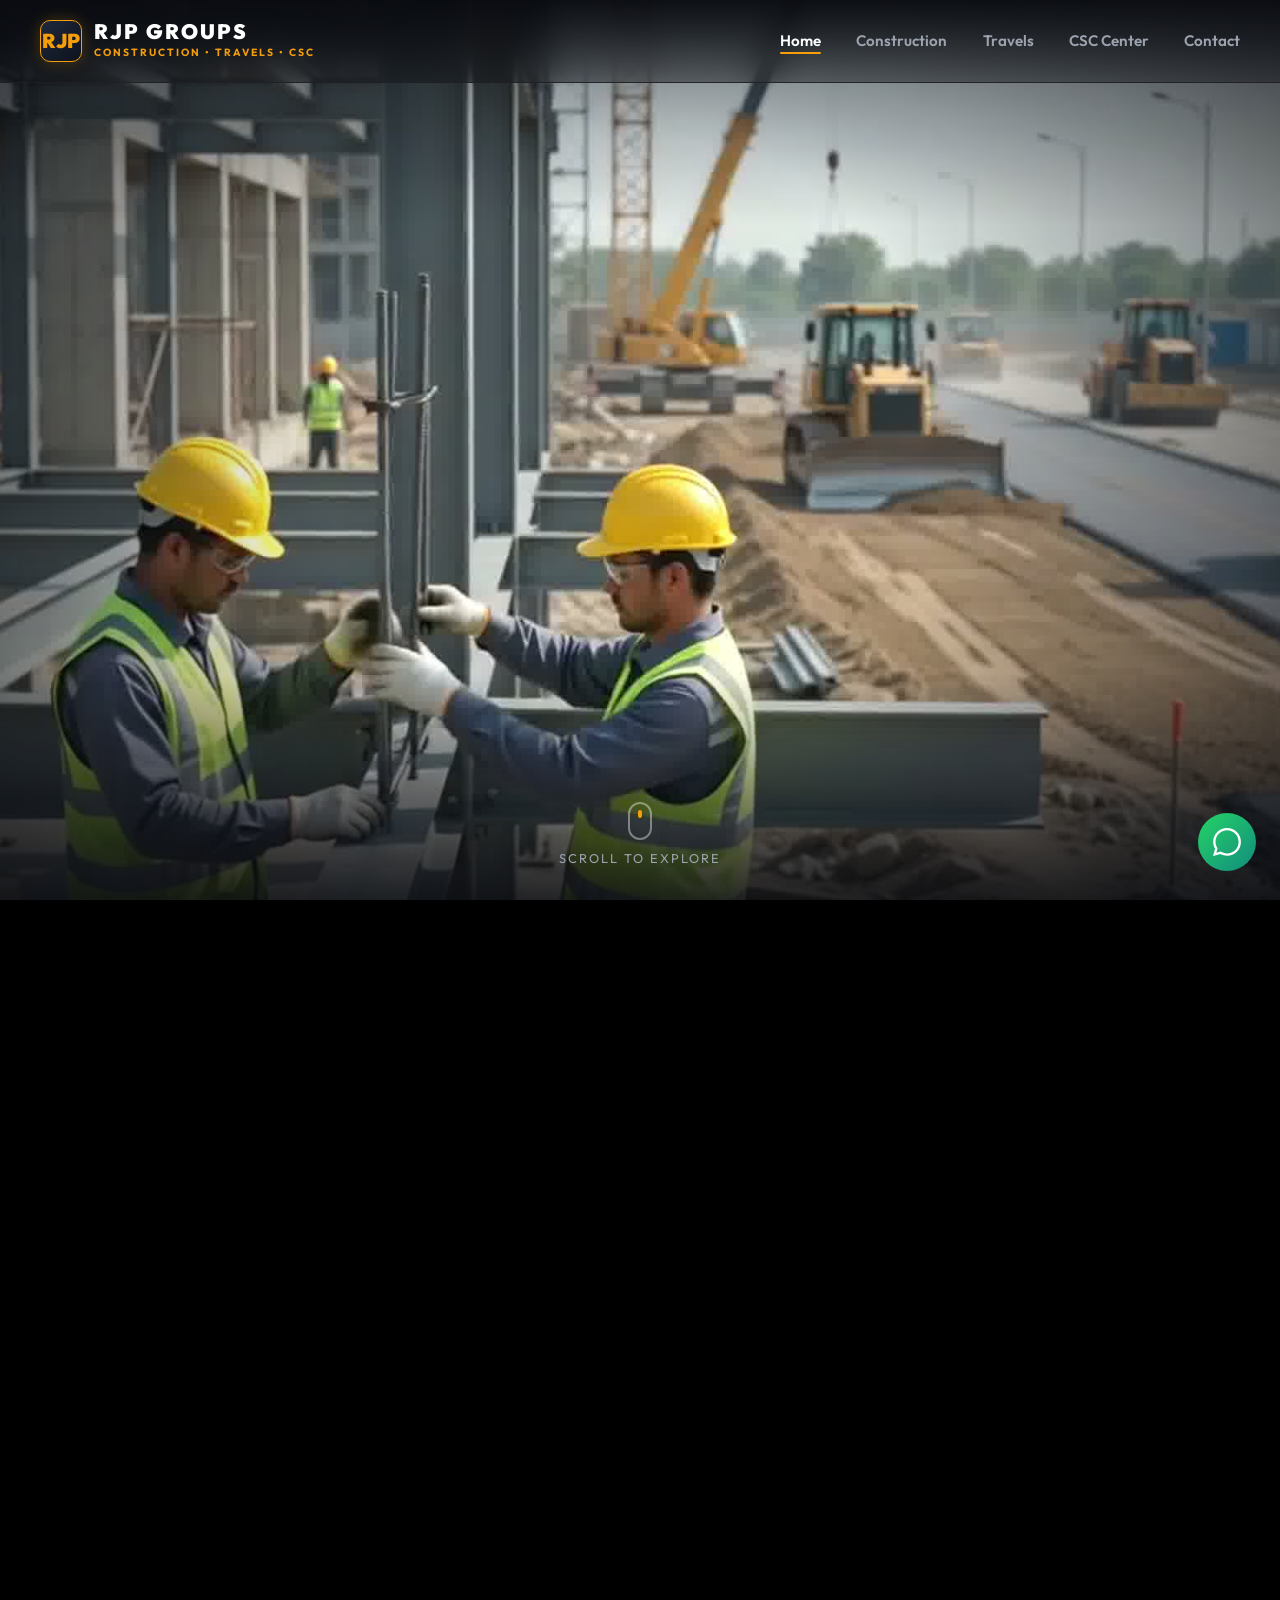
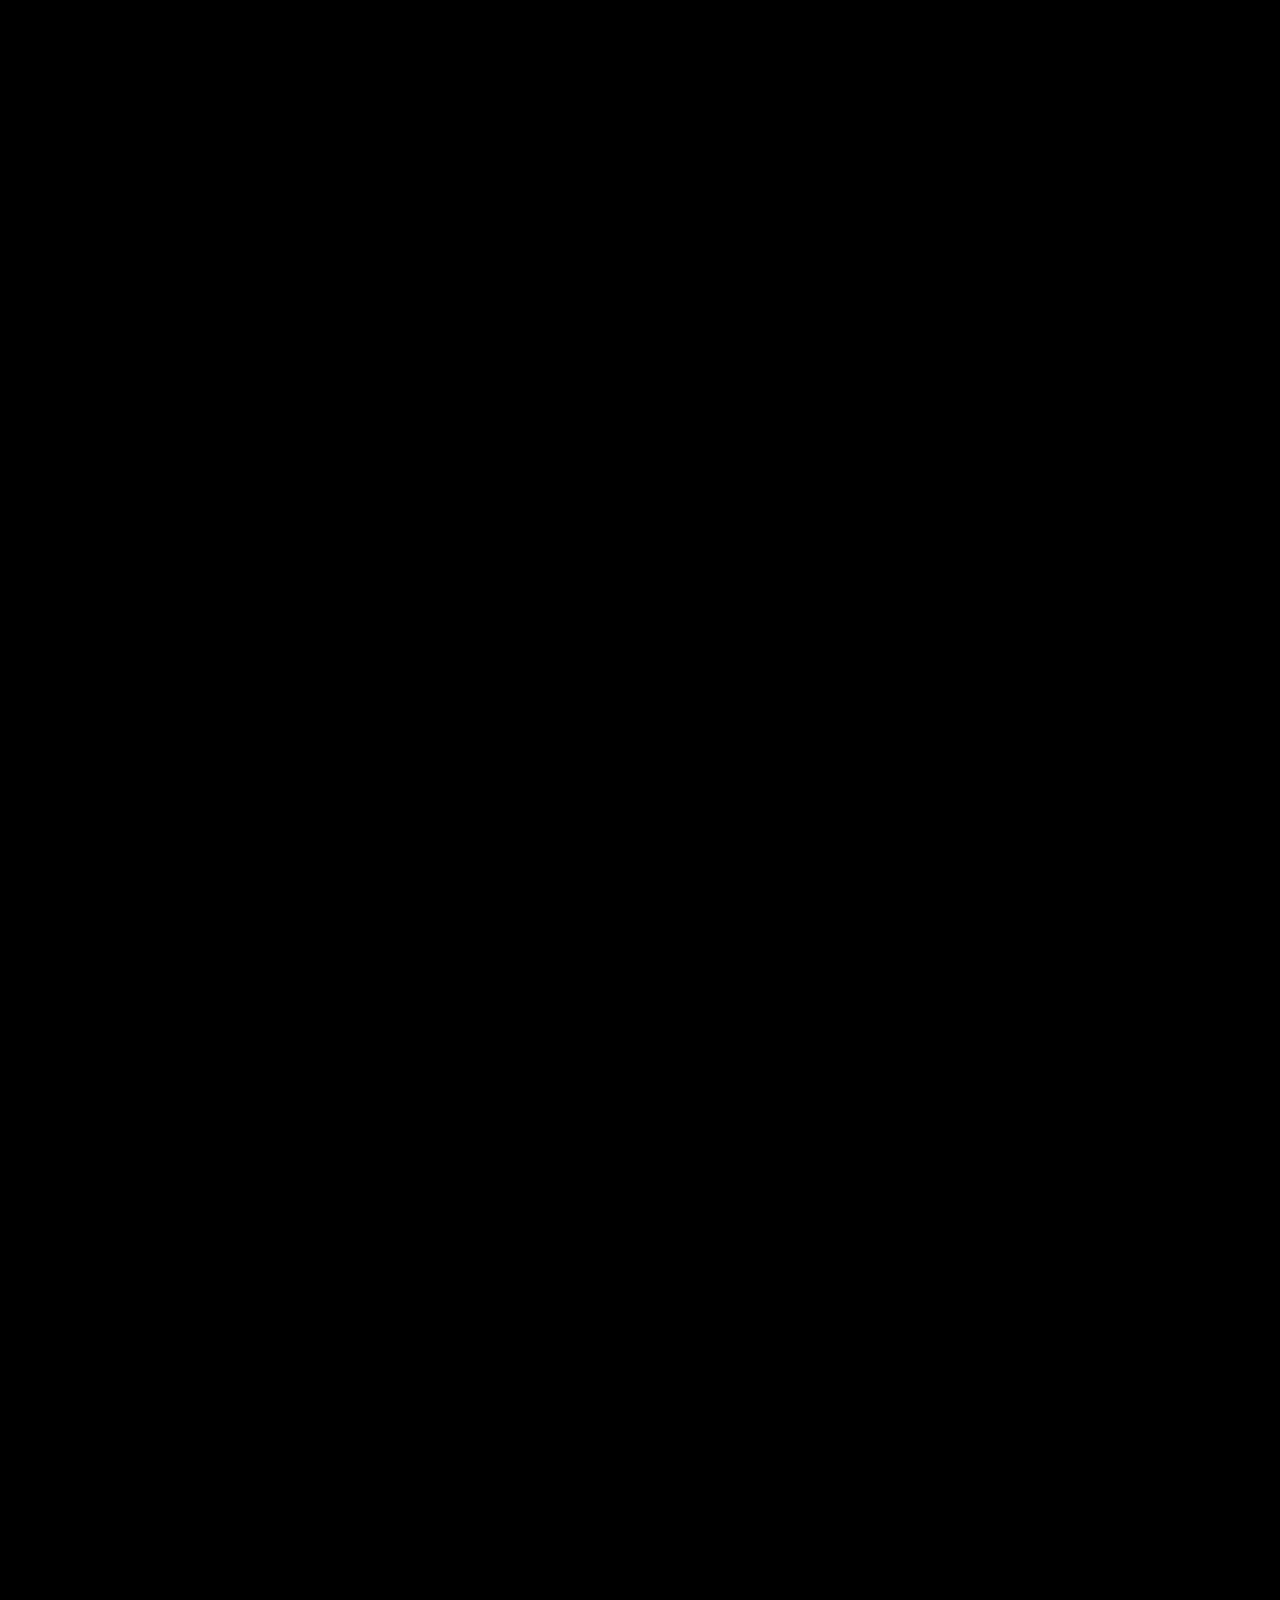
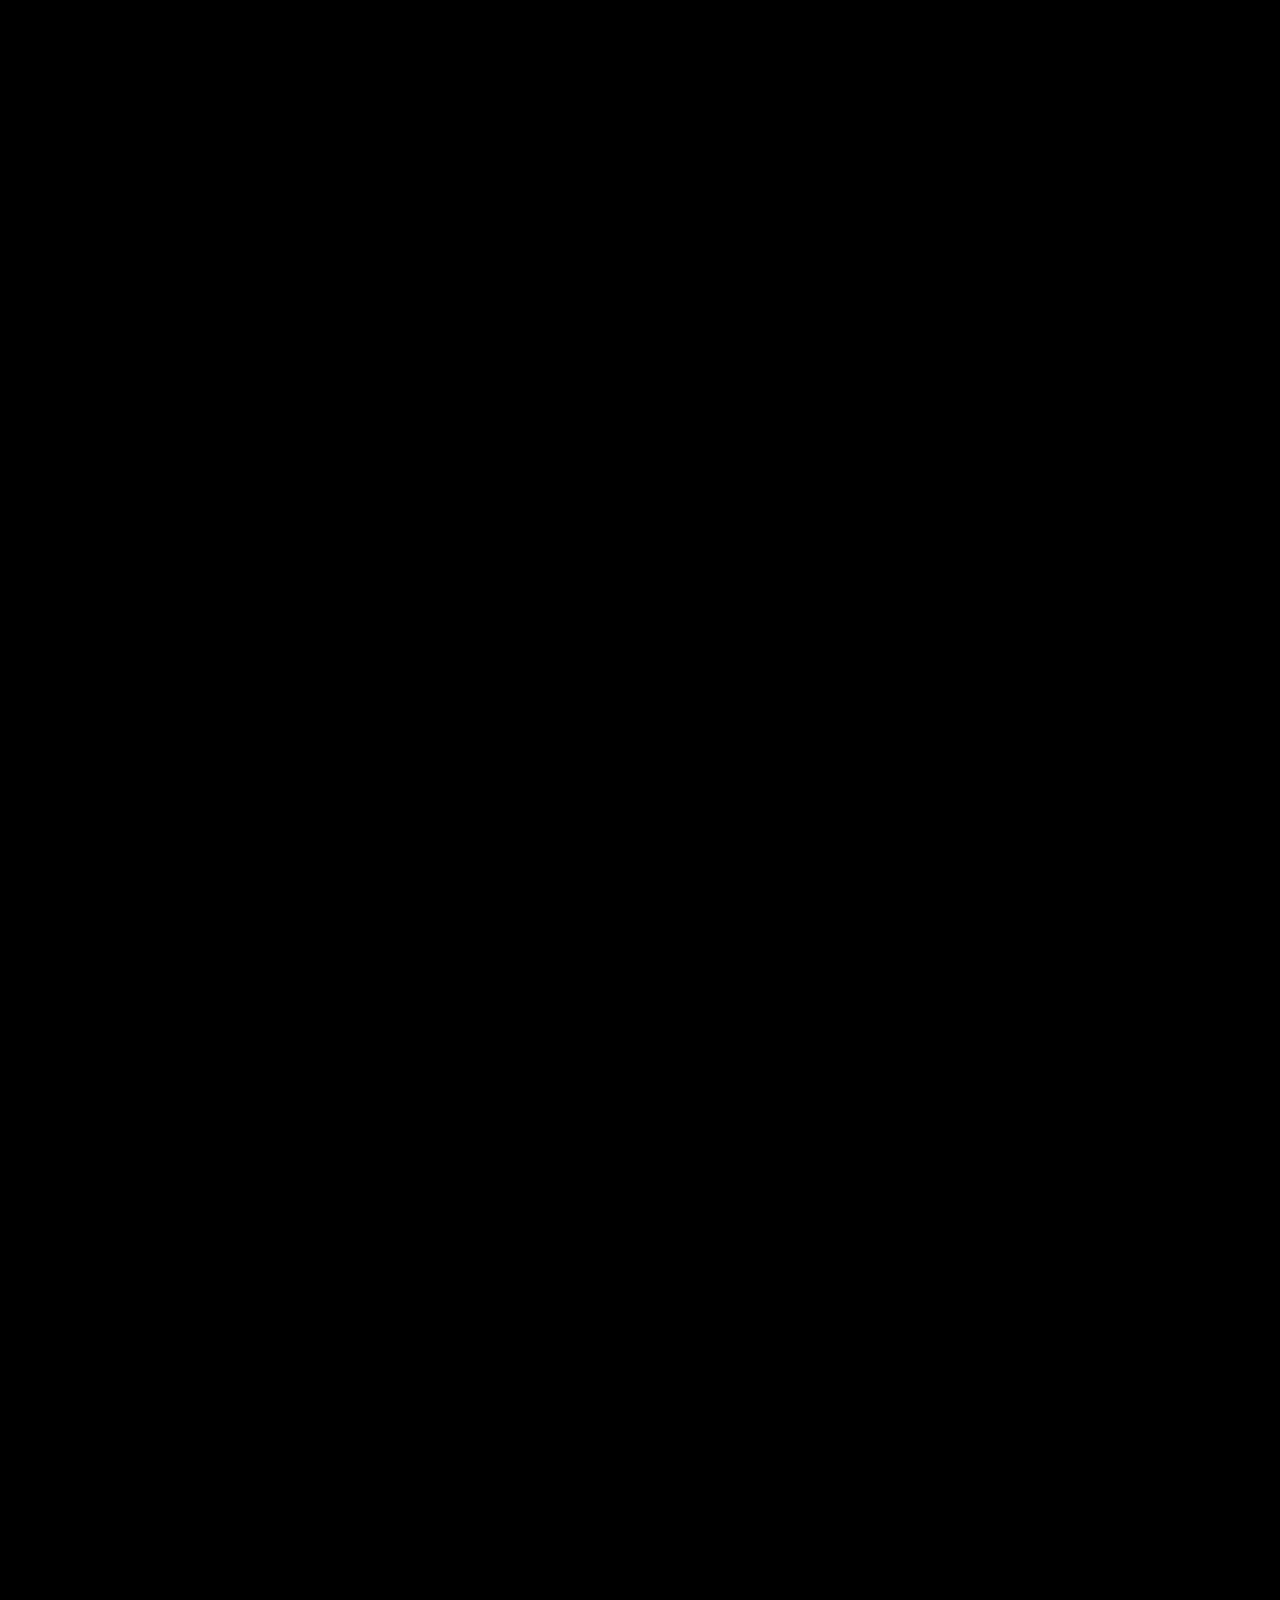
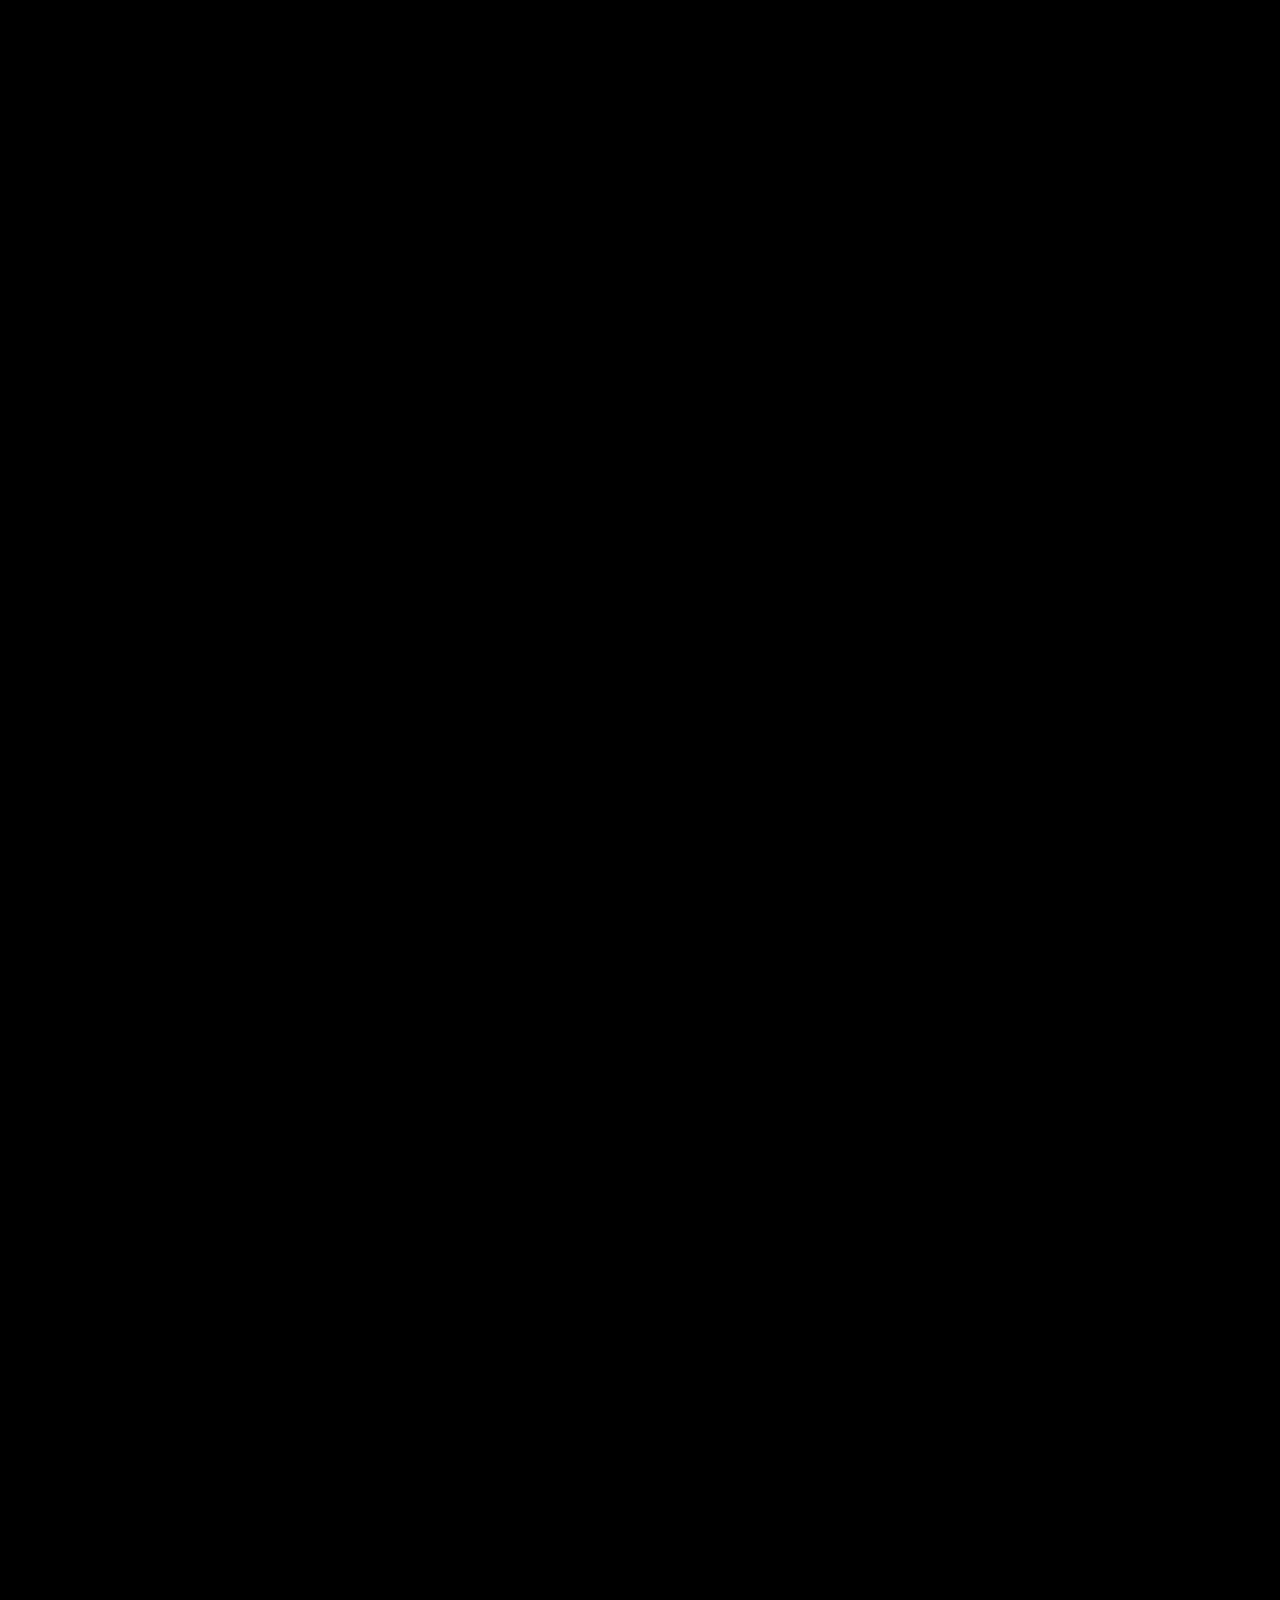
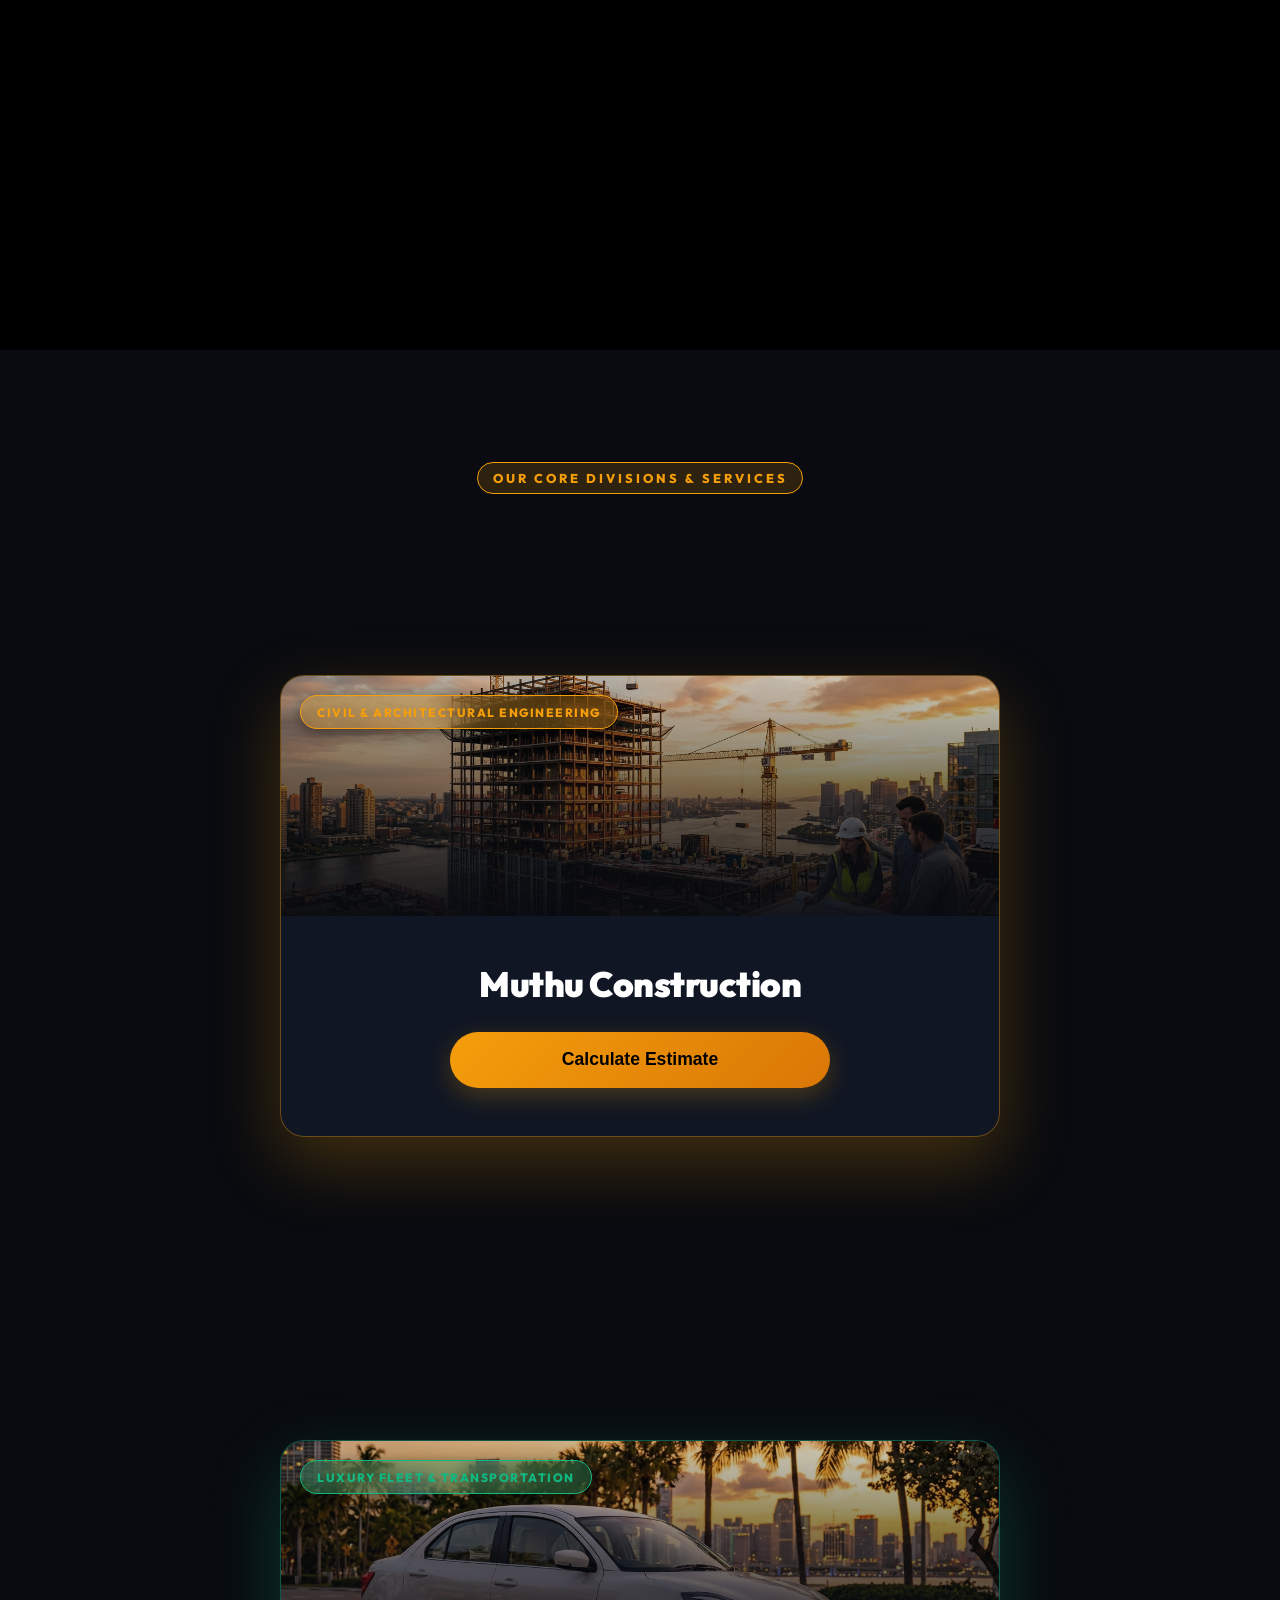
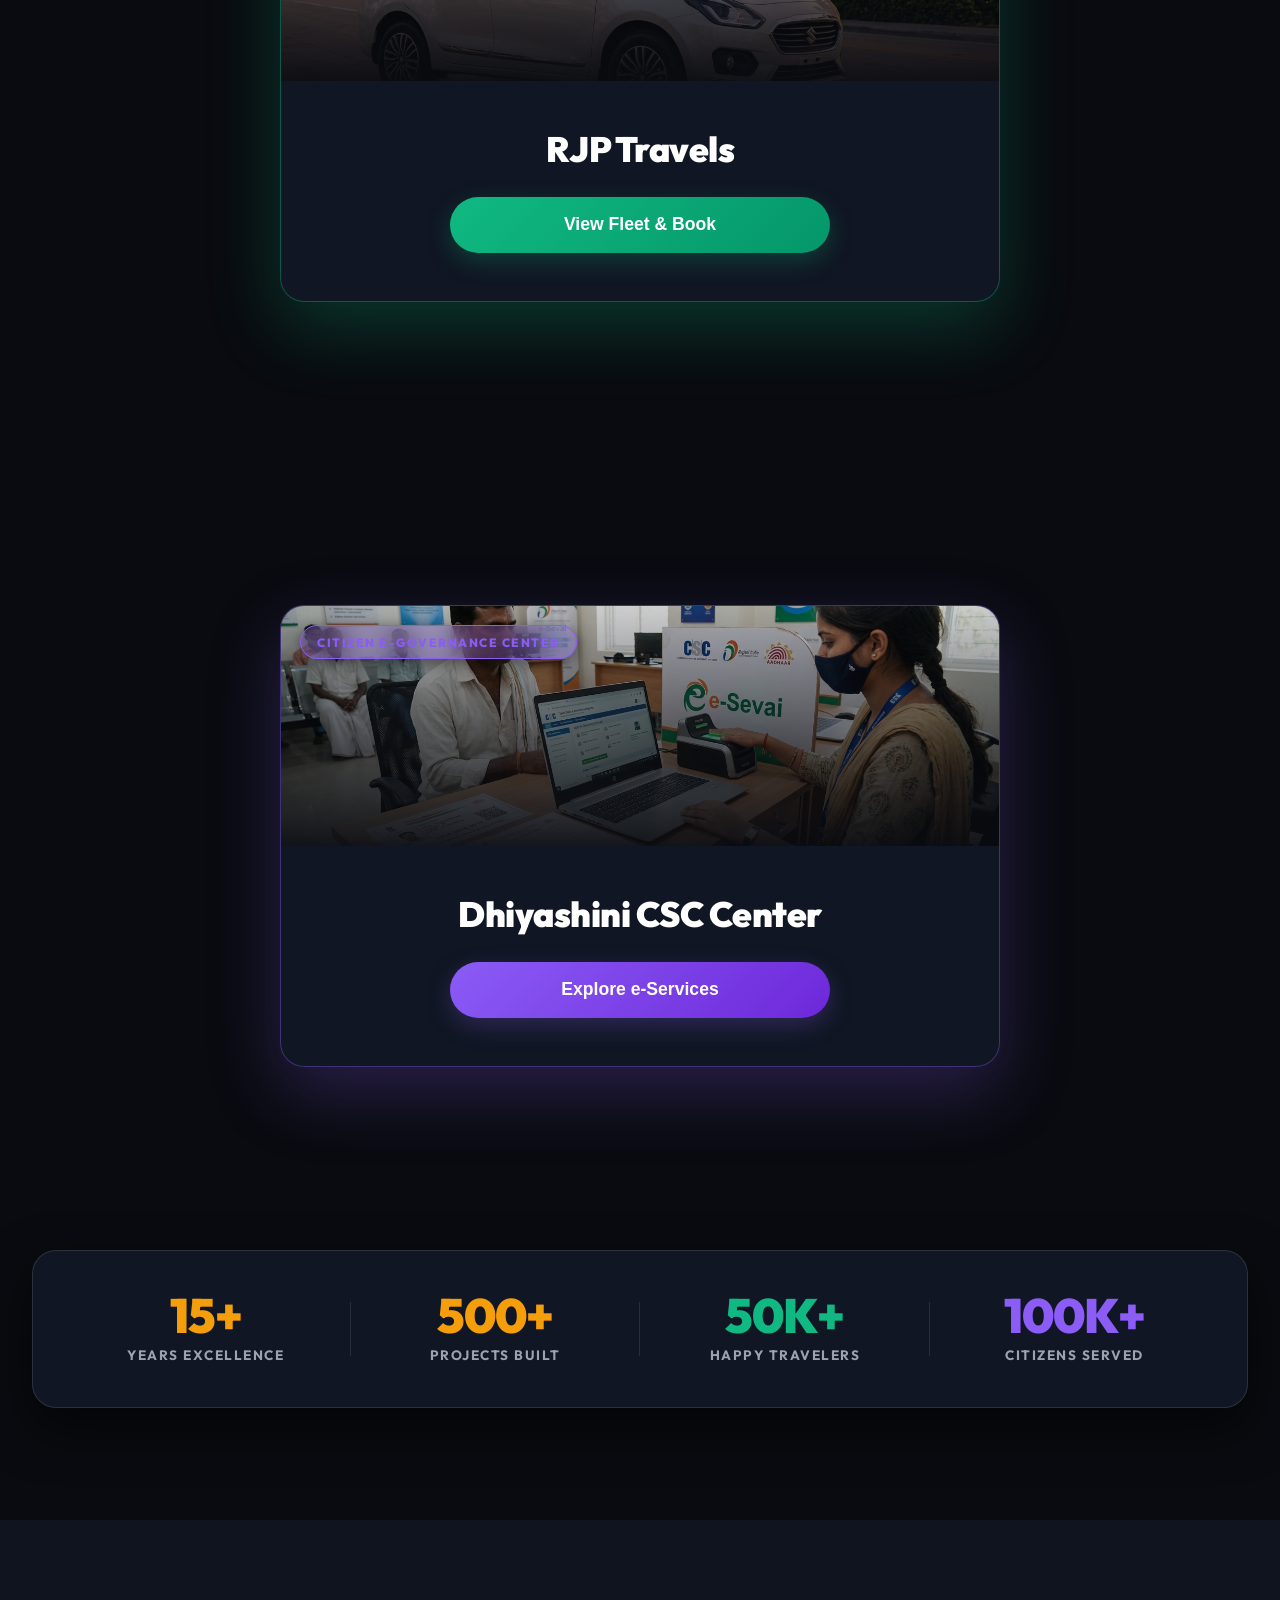
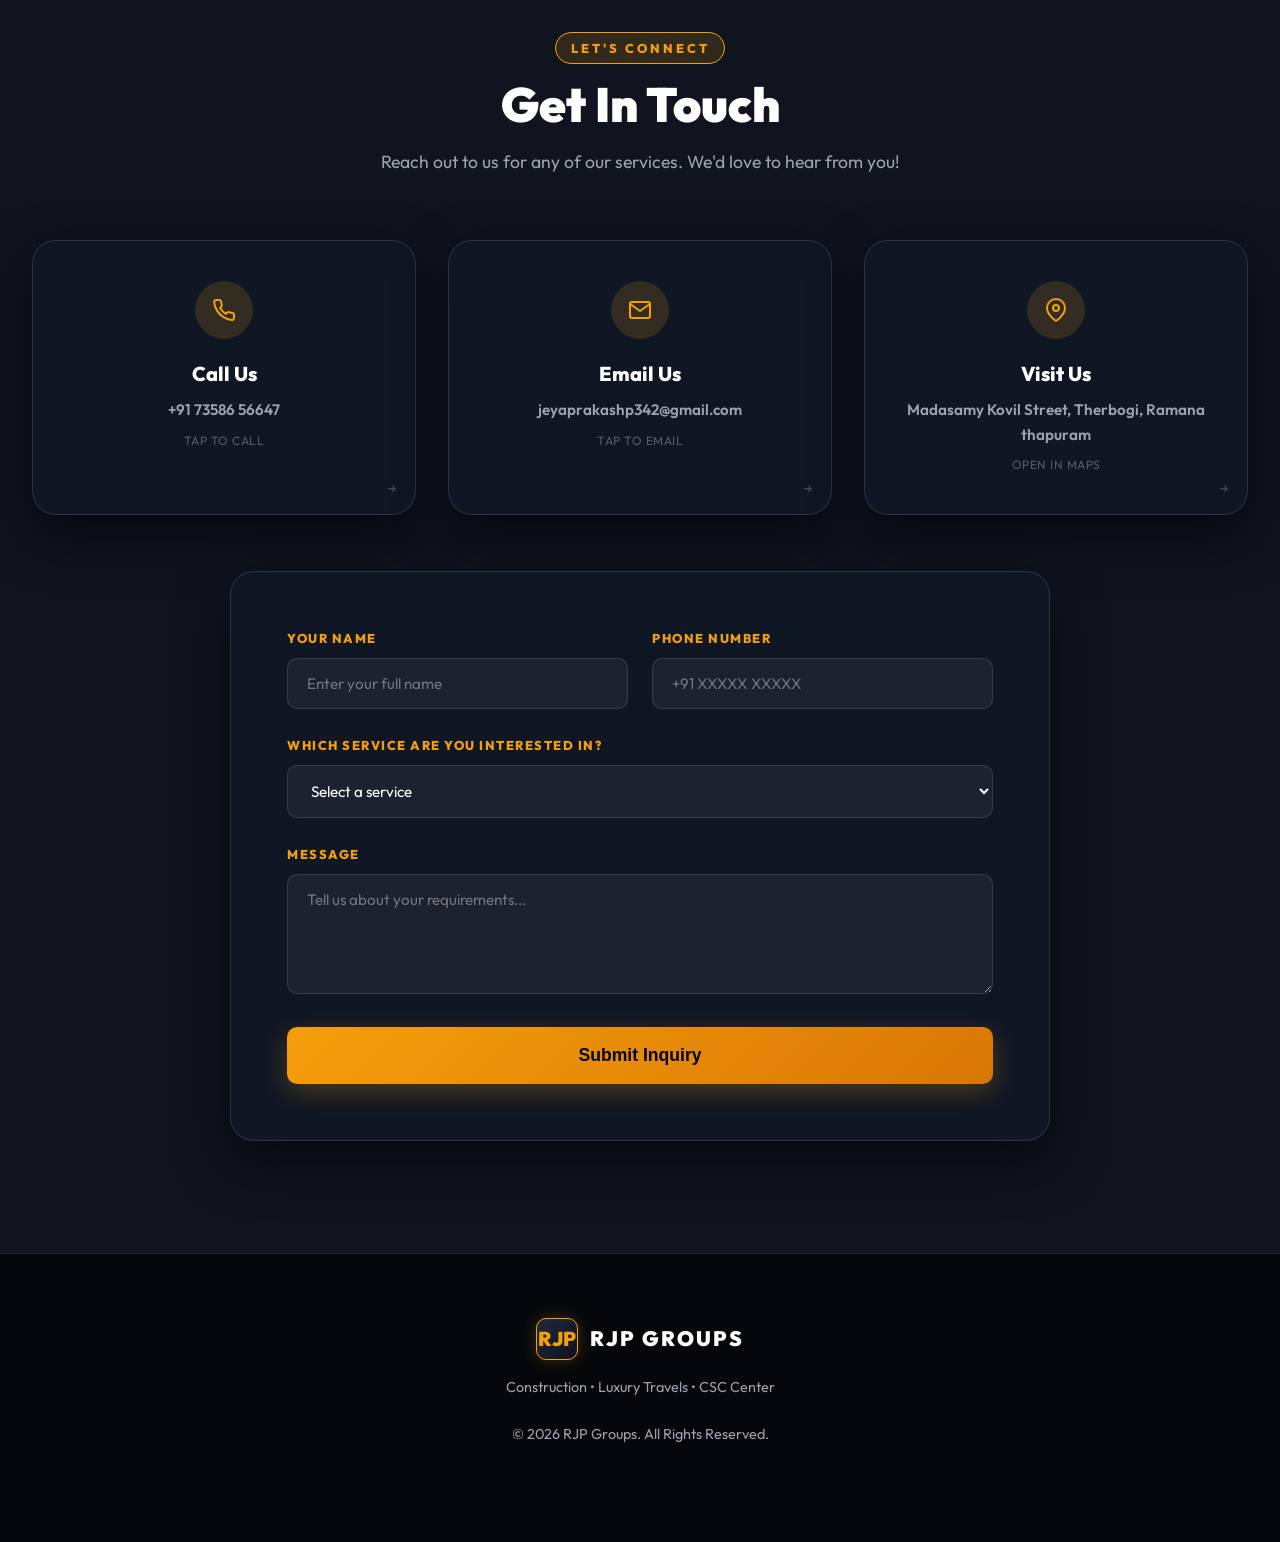
==== commit 0cf0006e: "Update preloader logo text in index.html" ====
--- a/index.html
+++ b/index.html
@@ -24,7 +24,7 @@
 
   <!-- Preloader -->
   <div id="preloader" class="preloader">
-    <div class="loader-logo">RJP GROUPS jp ssss</div>
+    <div class="loader-logo">RJP GROUPS jp</div>
     <div class="loader-bar-container">
       <div id="loader-bar" class="loader-bar"></div>
     </div>
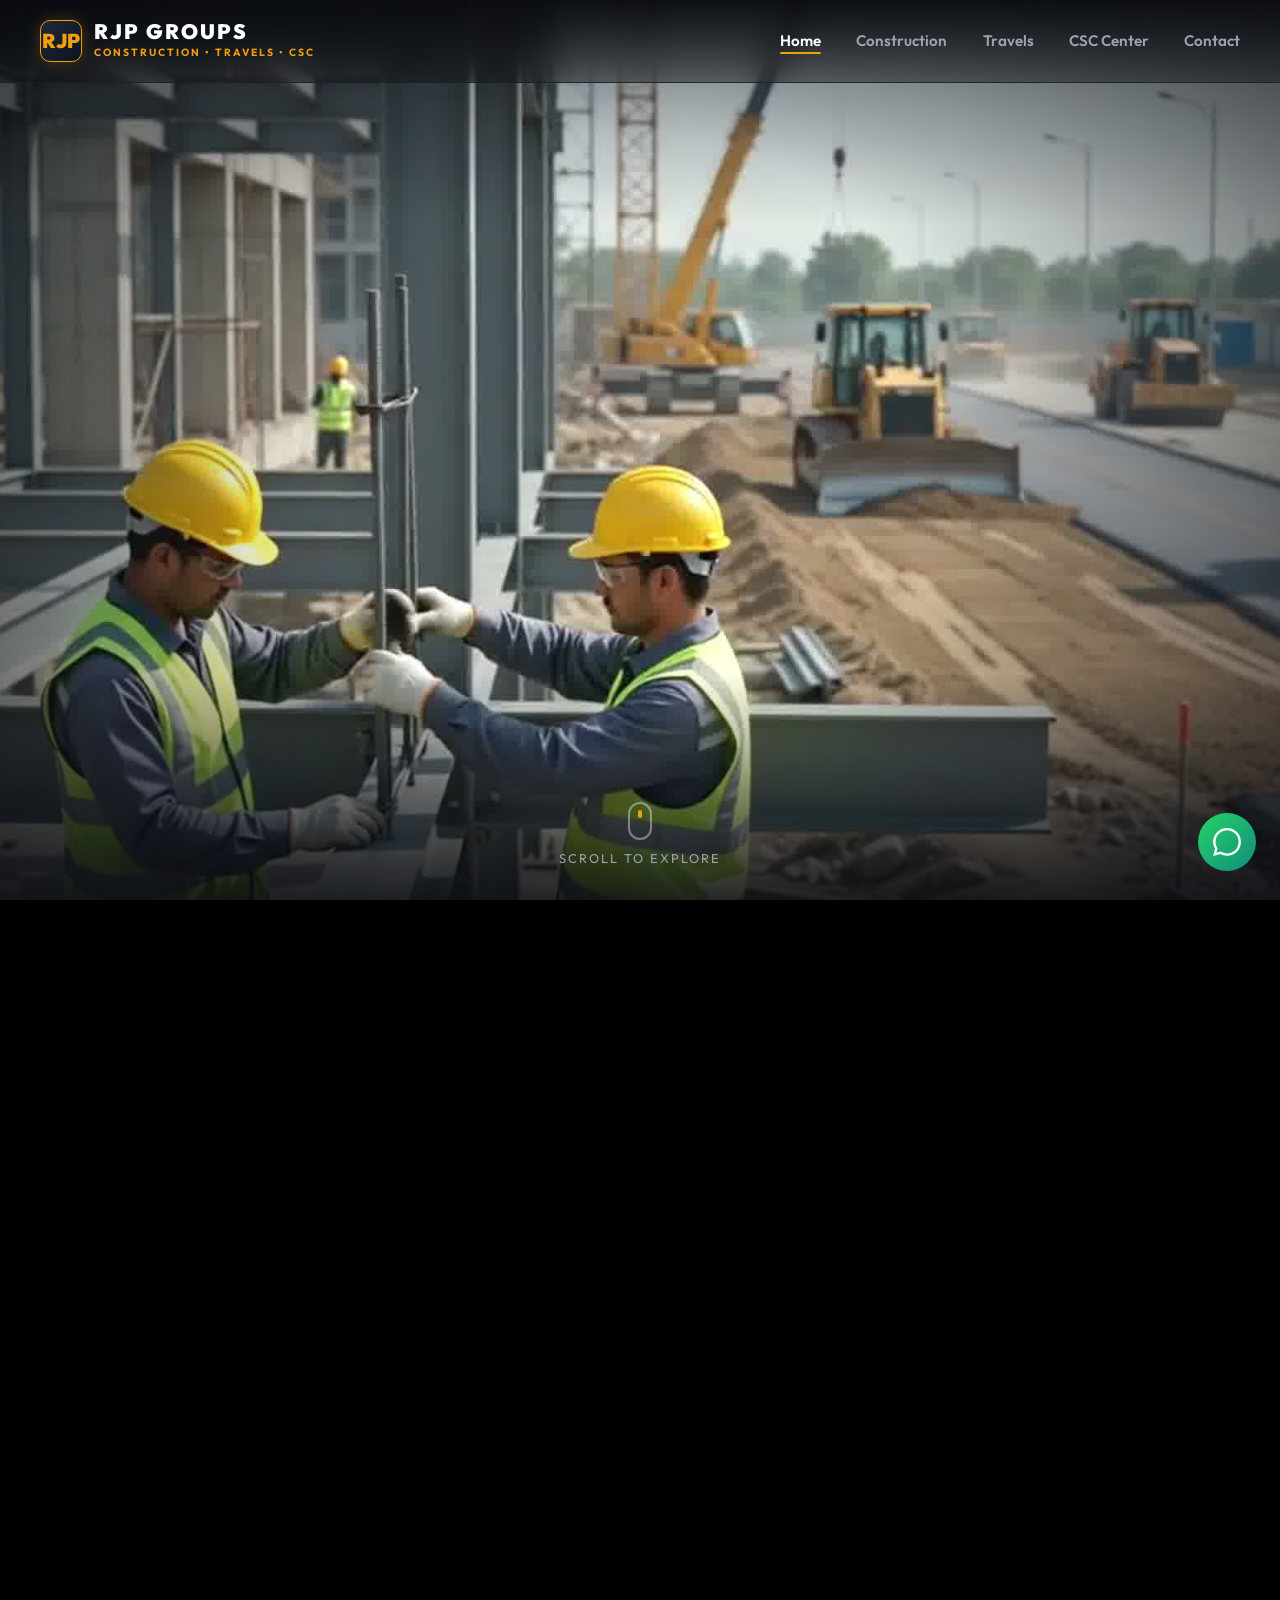
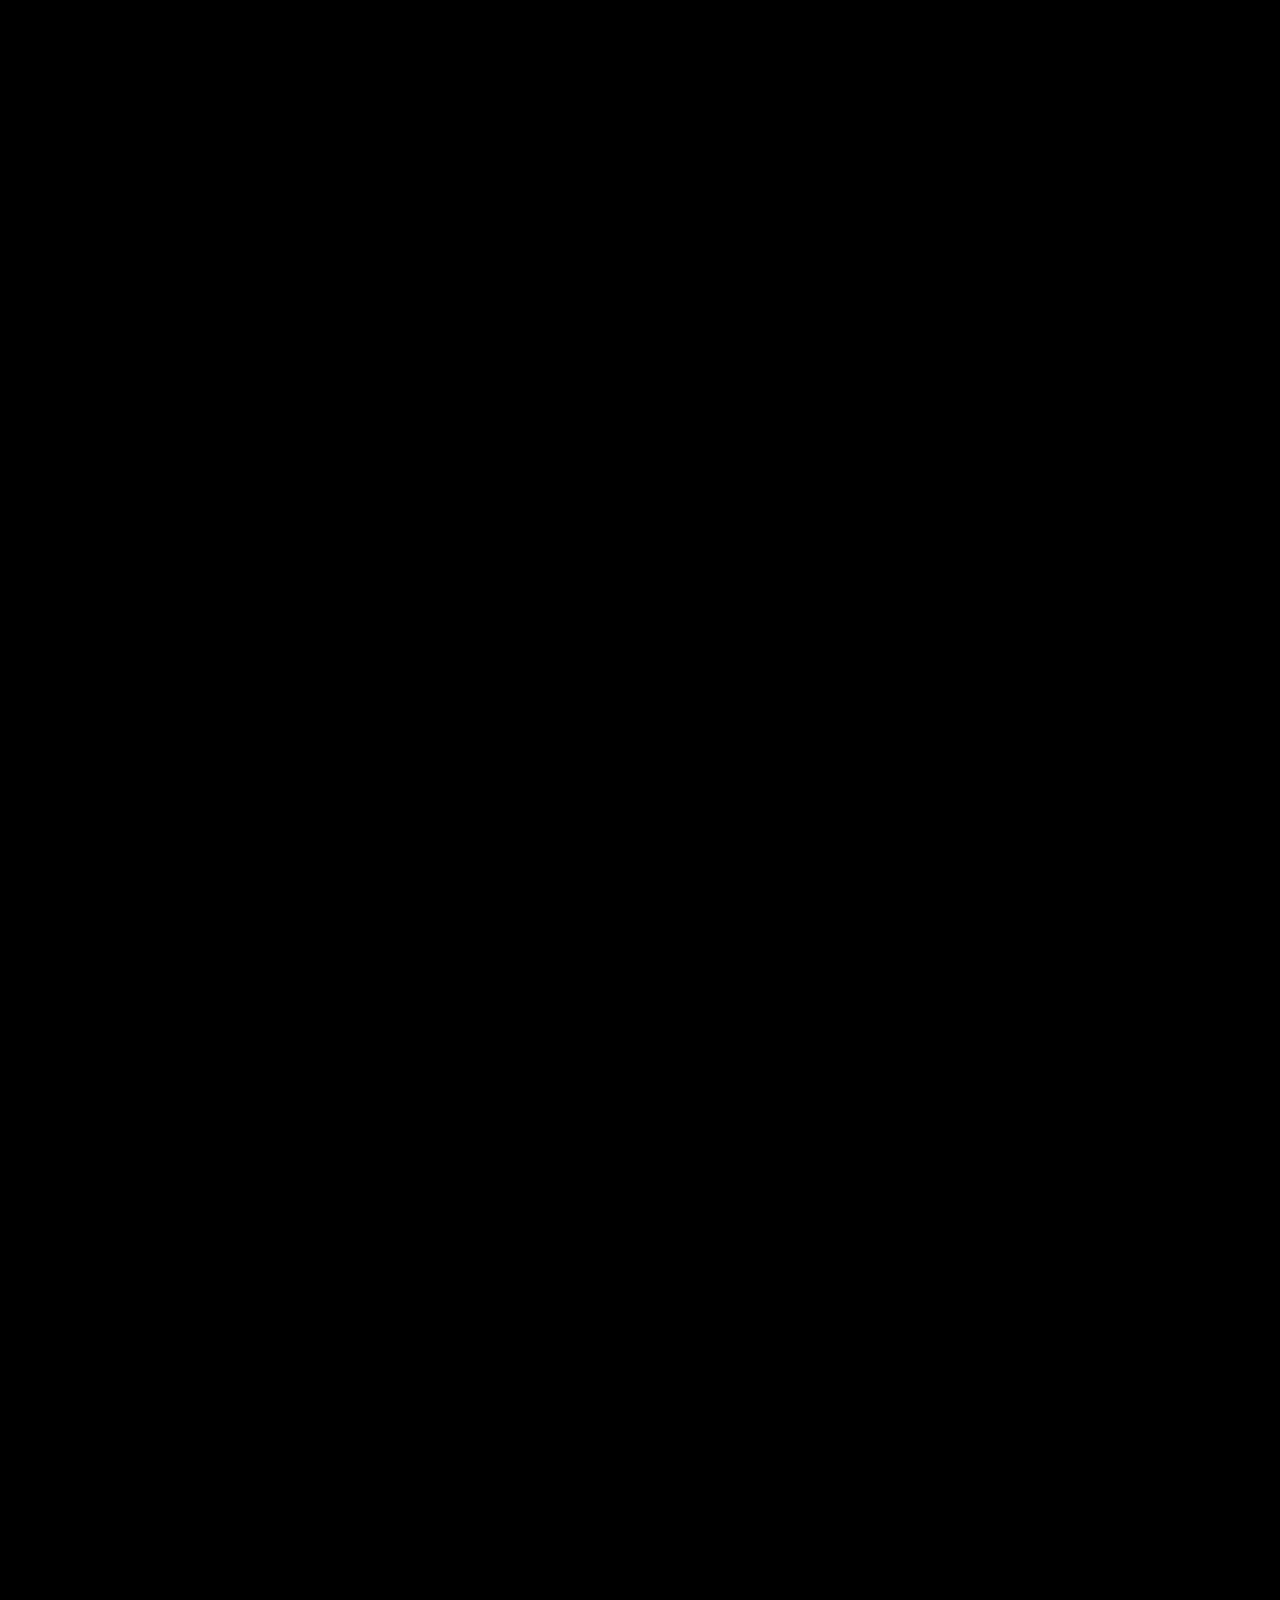
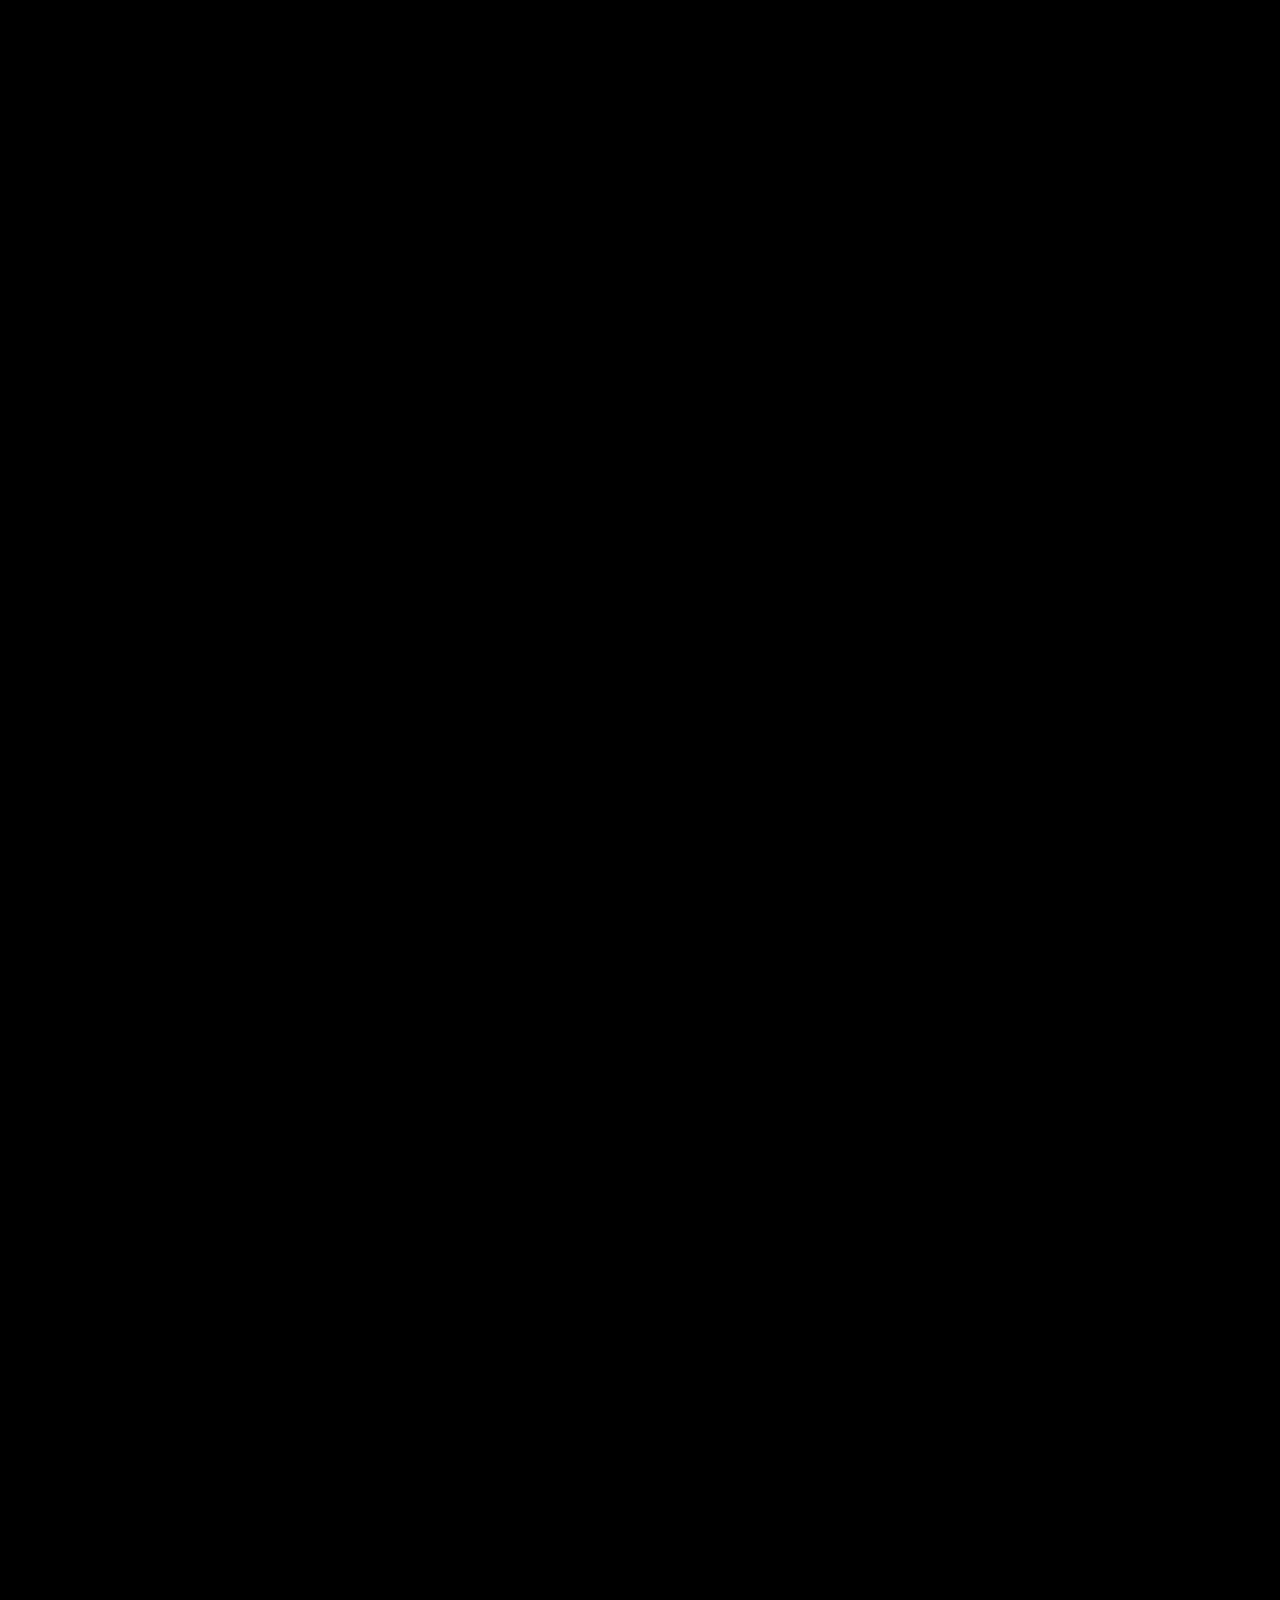
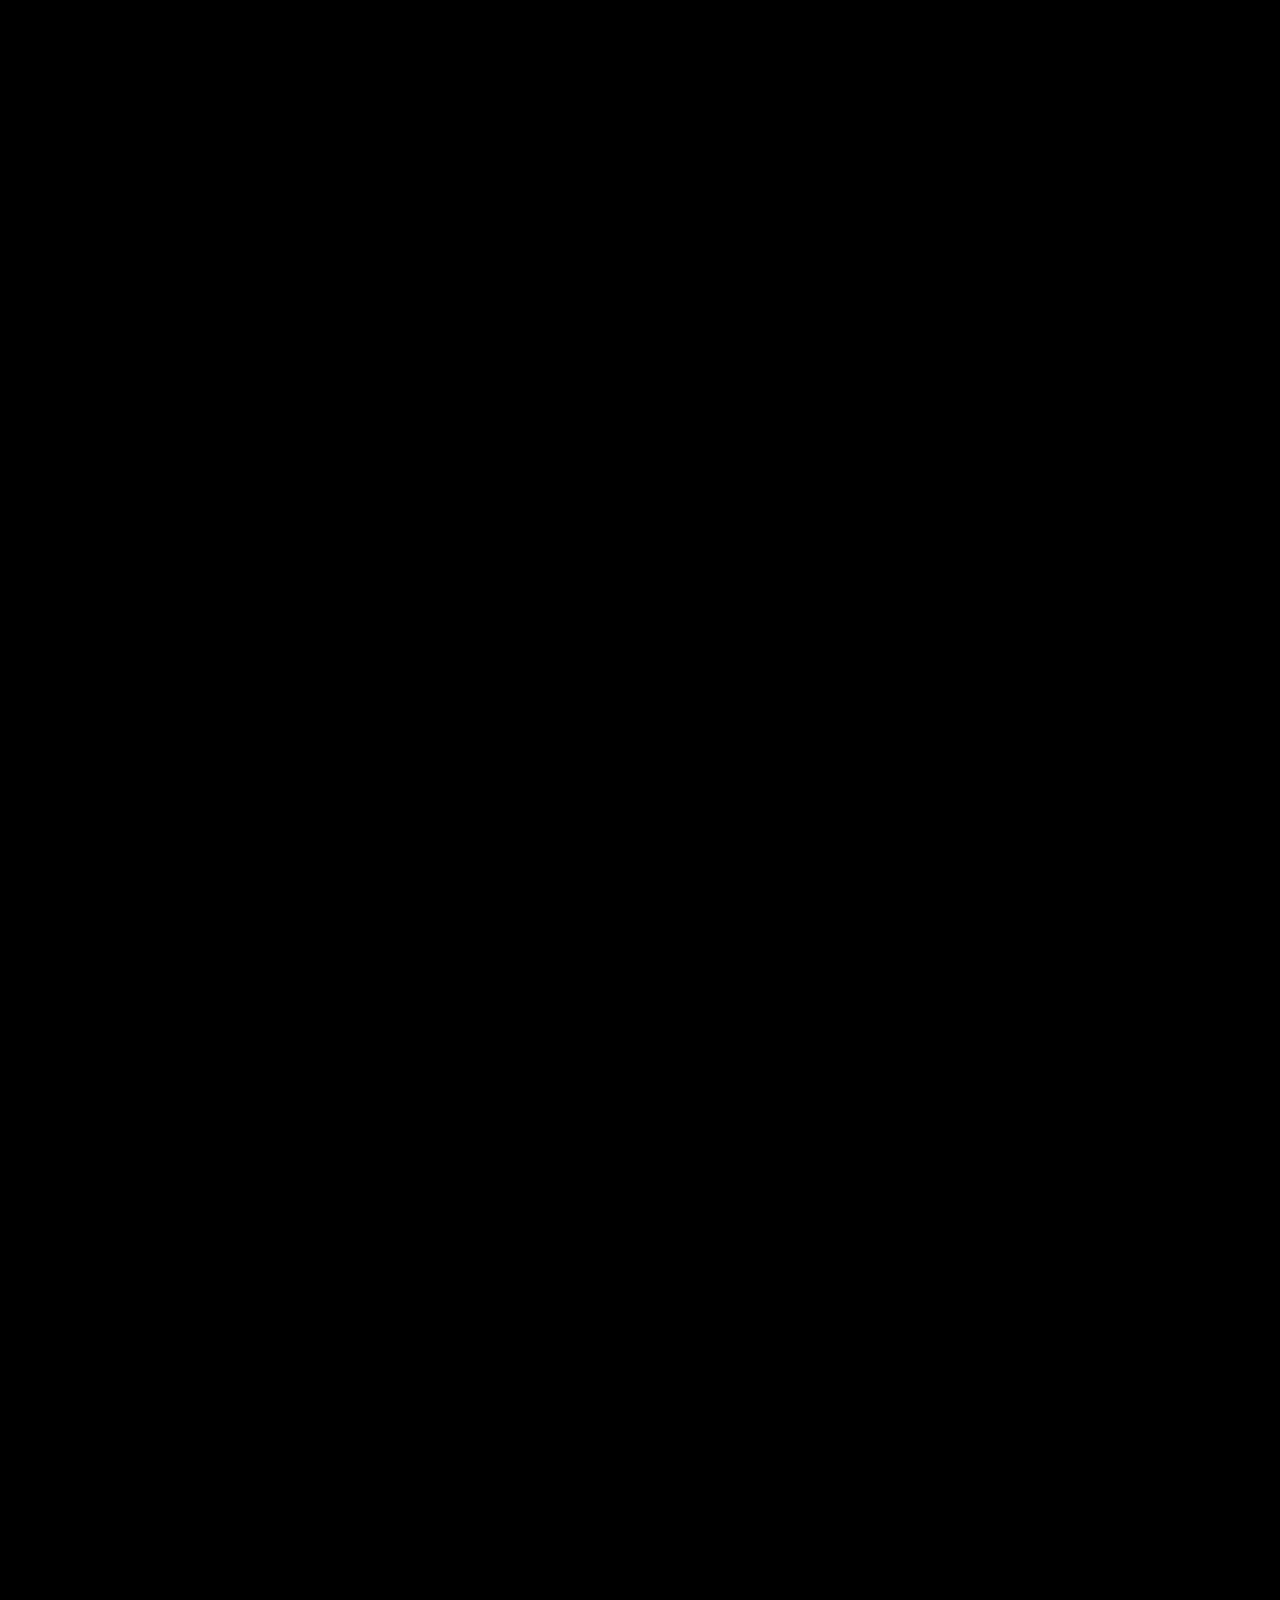
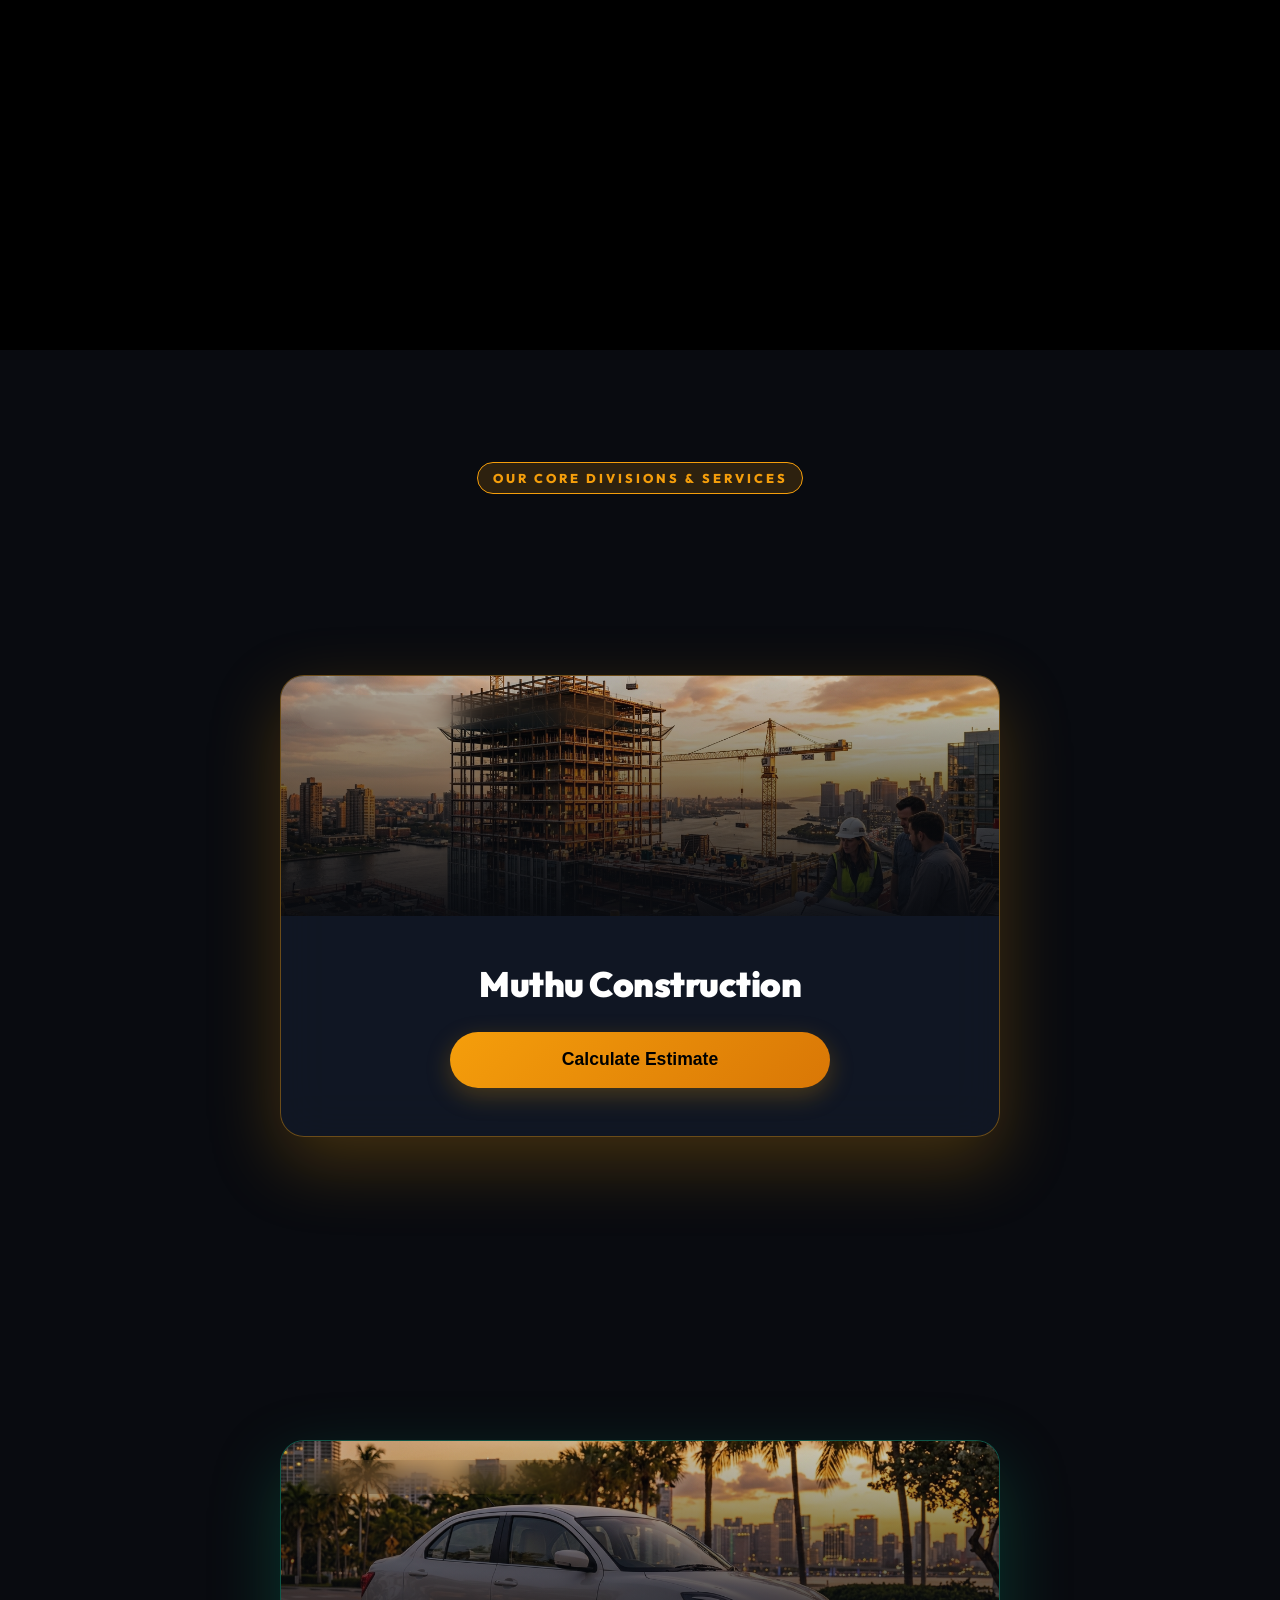
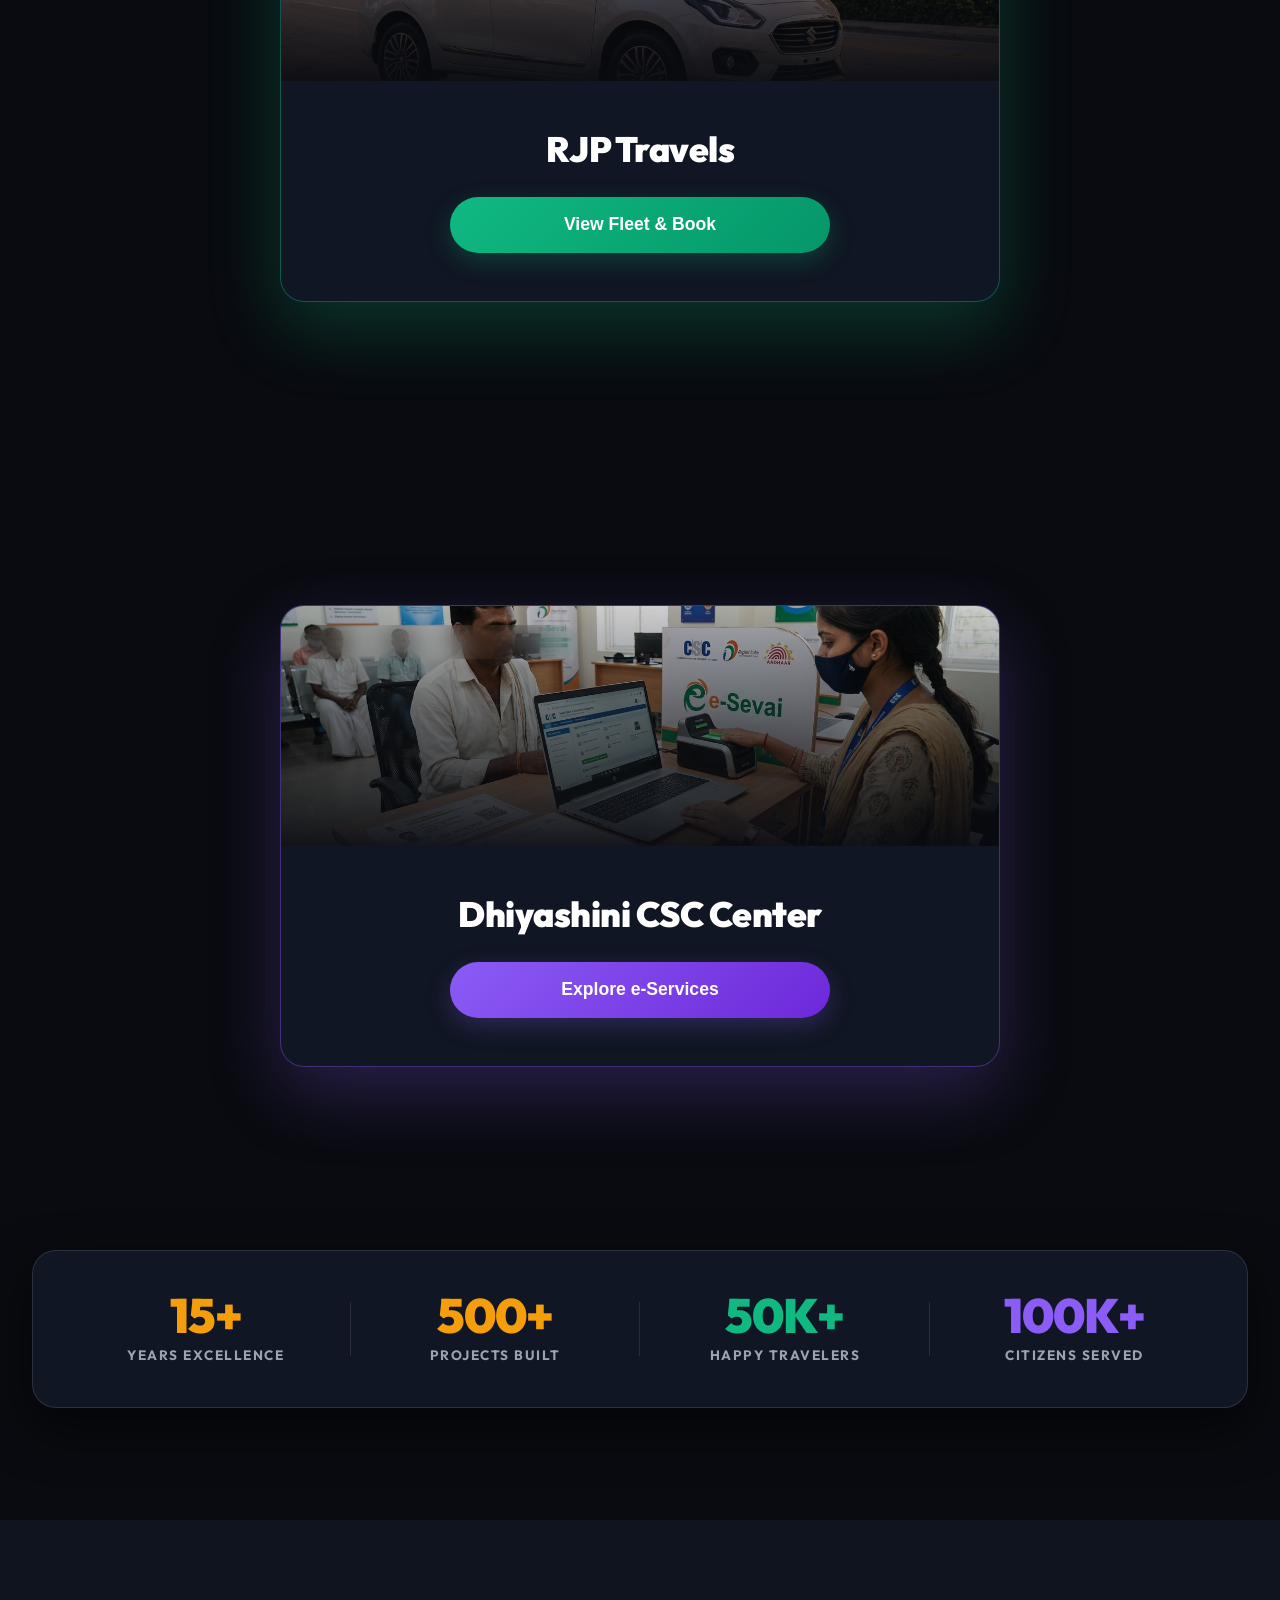
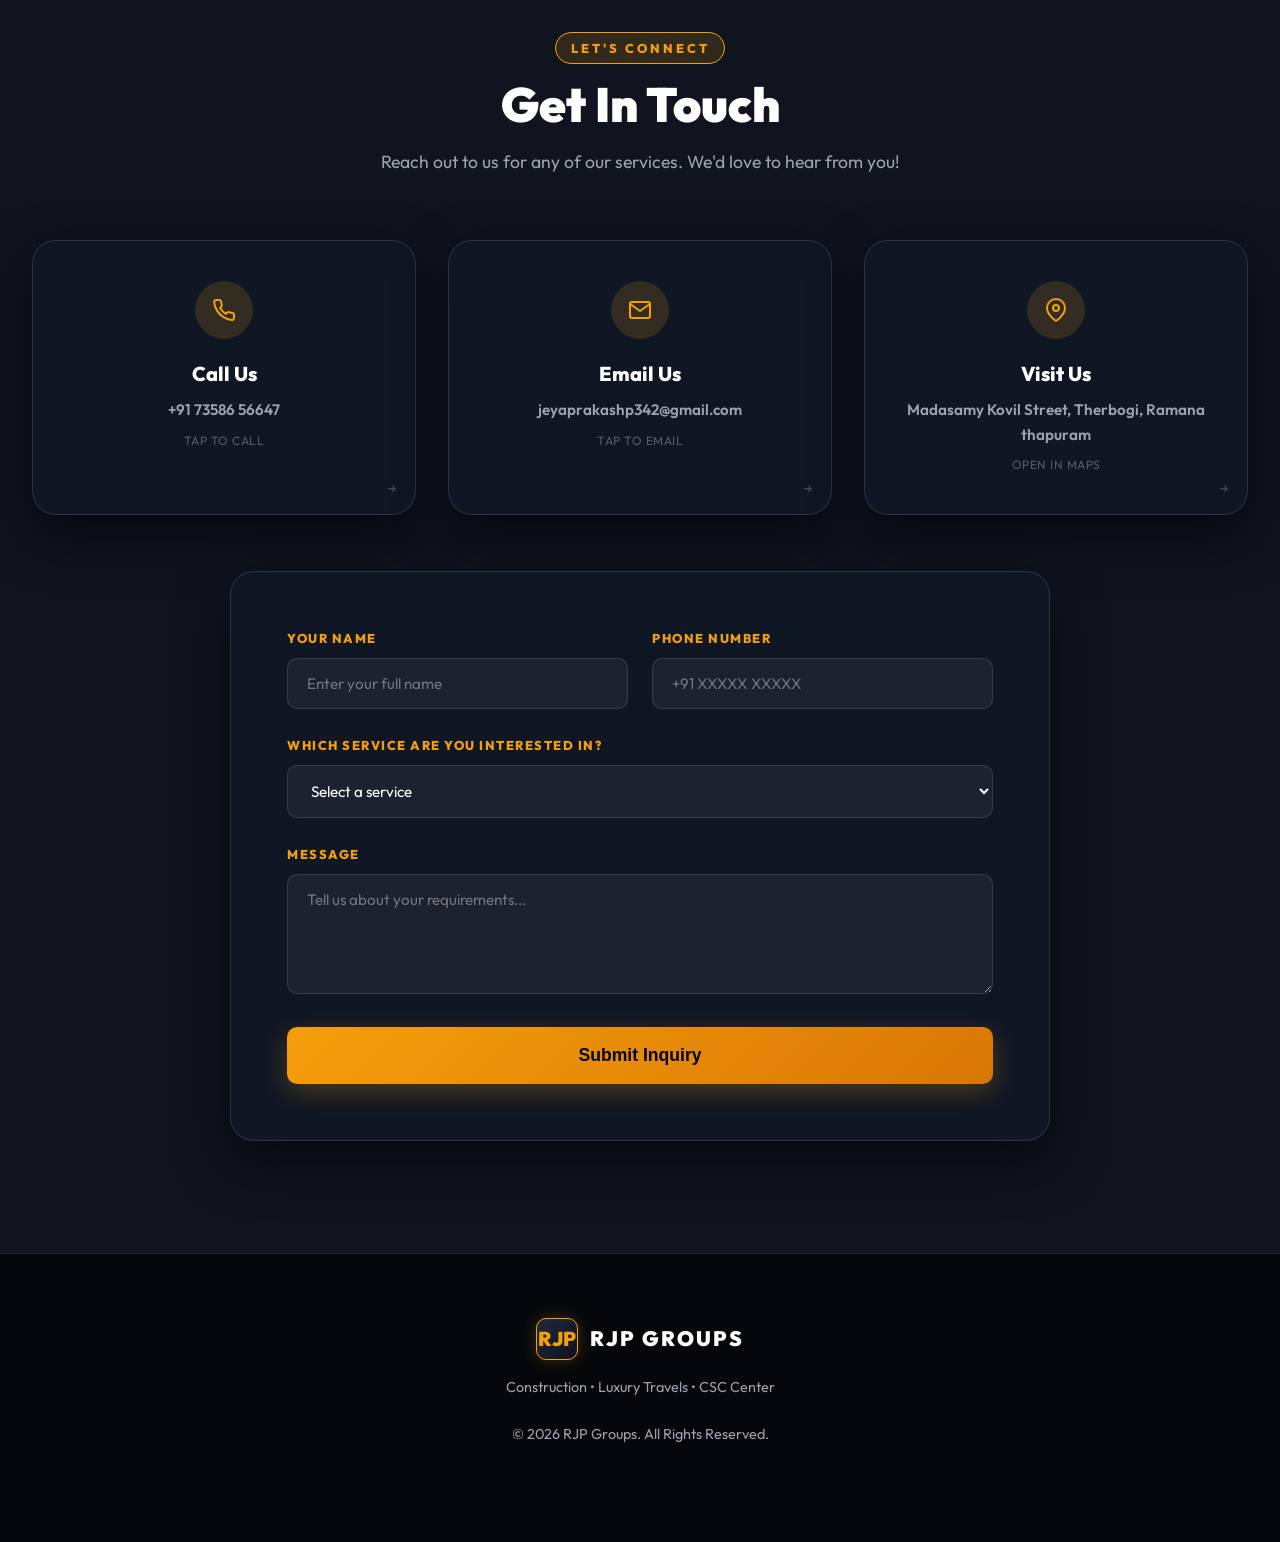
==== commit dd37153c: "Merge pull request #4 from JEYAPRAKASH21/jp Update index.html" ====
--- a/index.html
+++ b/index.html
@@ -24,7 +24,7 @@
 
   <!-- Preloader -->
   <div id="preloader" class="preloader">
-    <div class="loader-logo">RJP GROUPS jp</div>
+    <div class="loader-logo">RJP GROUPS jp ssss</div>
     <div class="loader-bar-container">
       <div id="loader-bar" class="loader-bar"></div>
     </div>
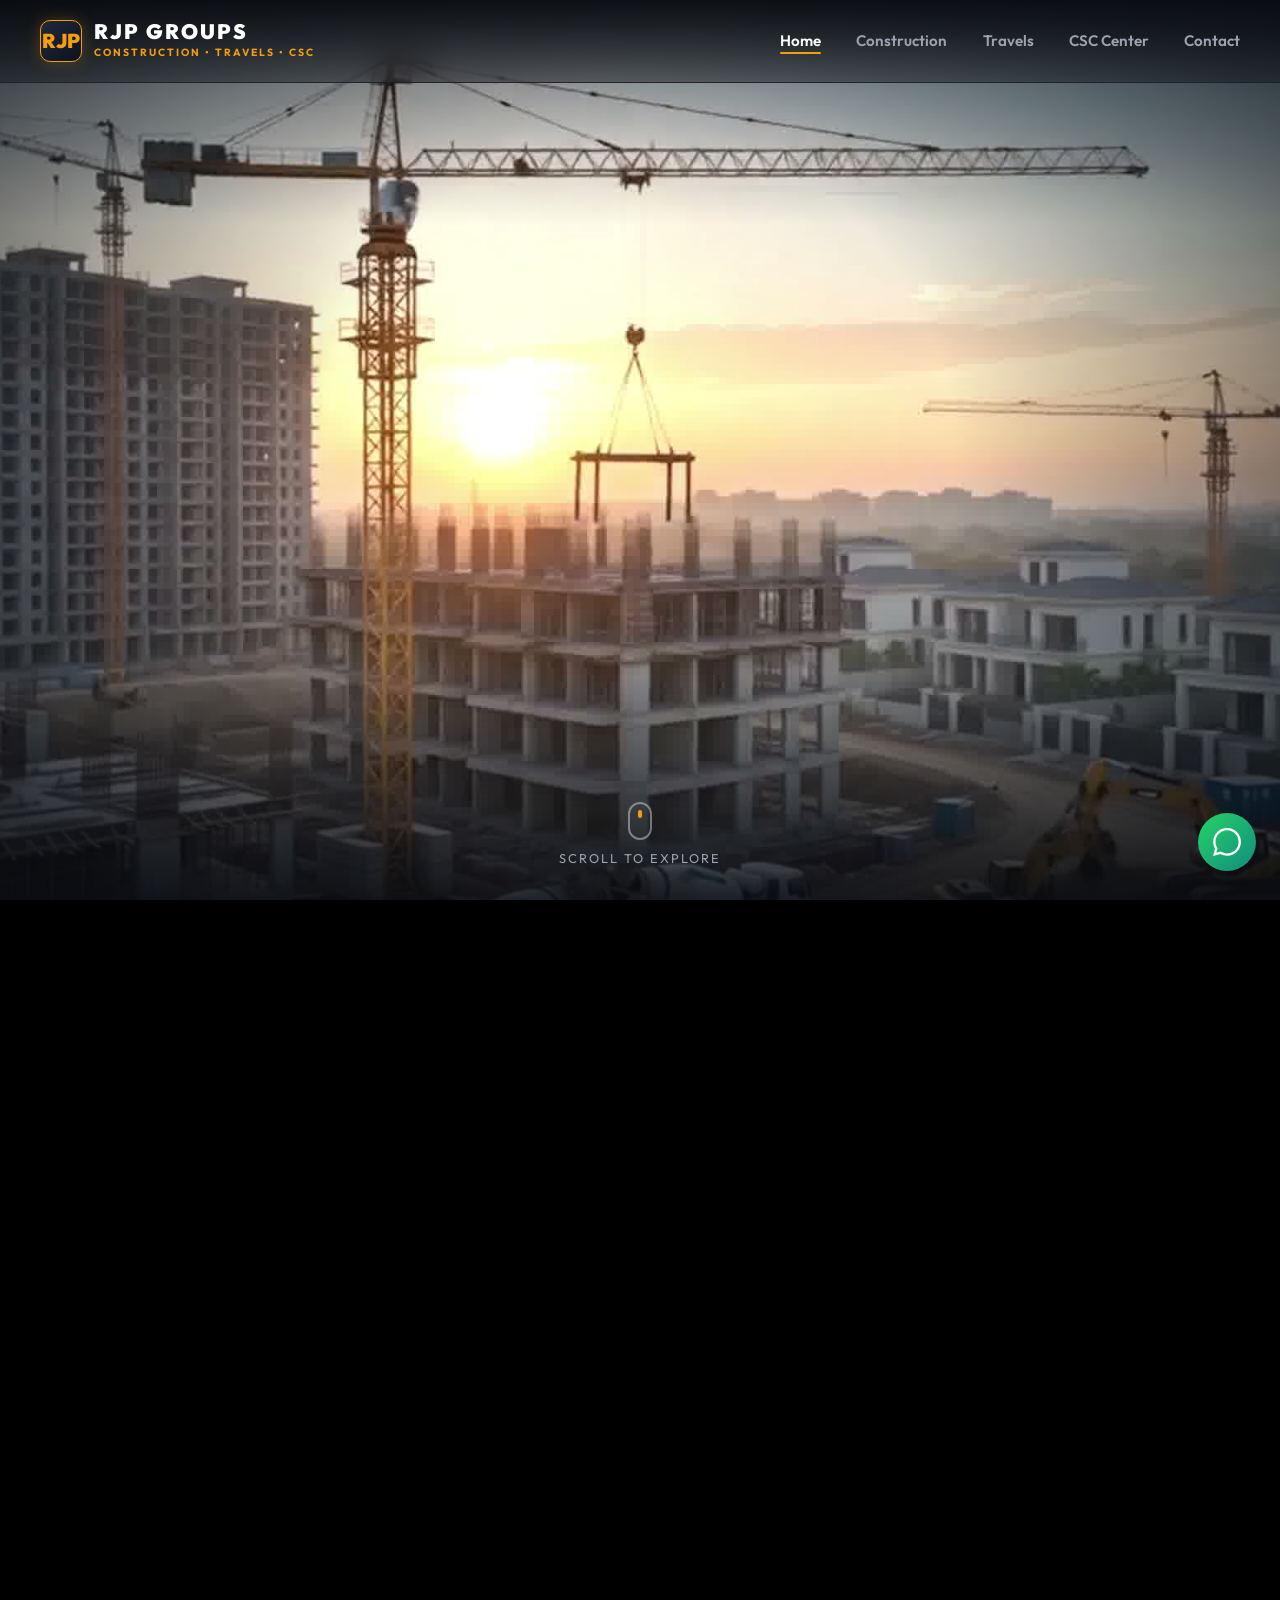
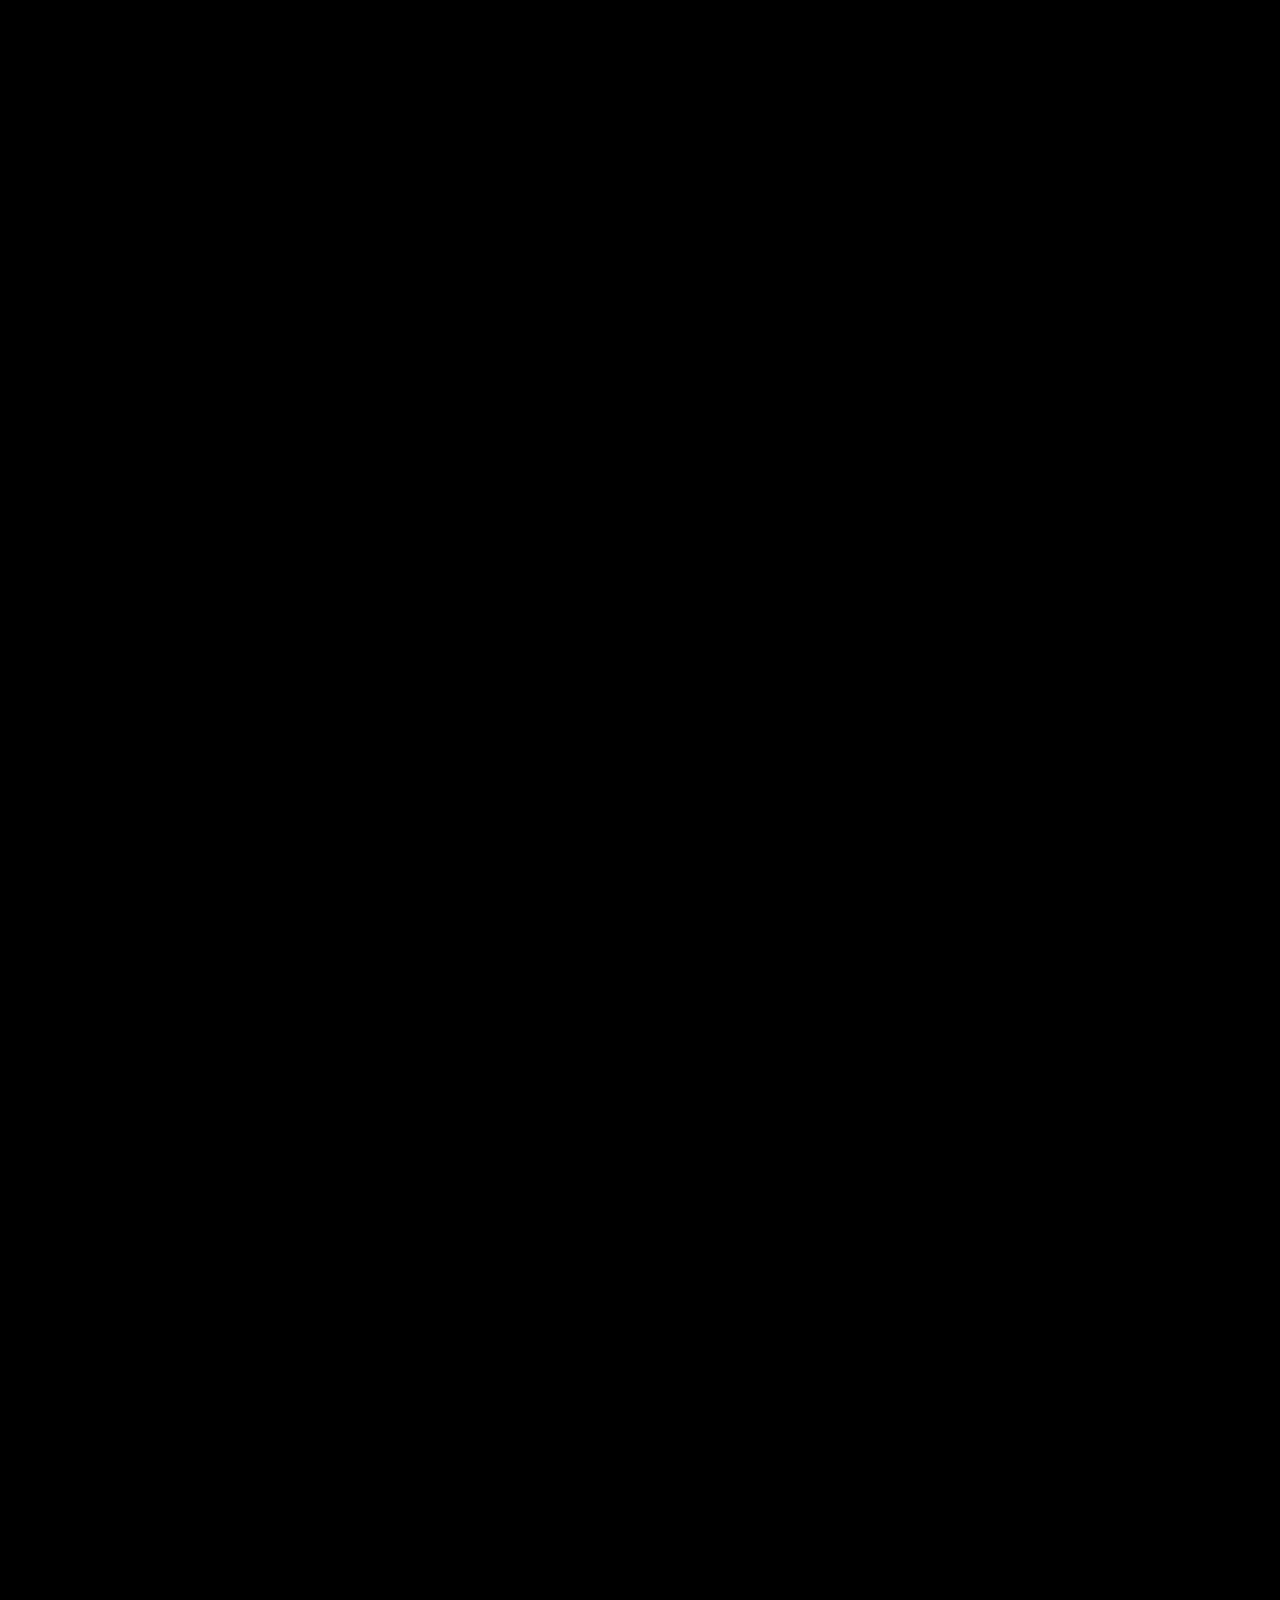
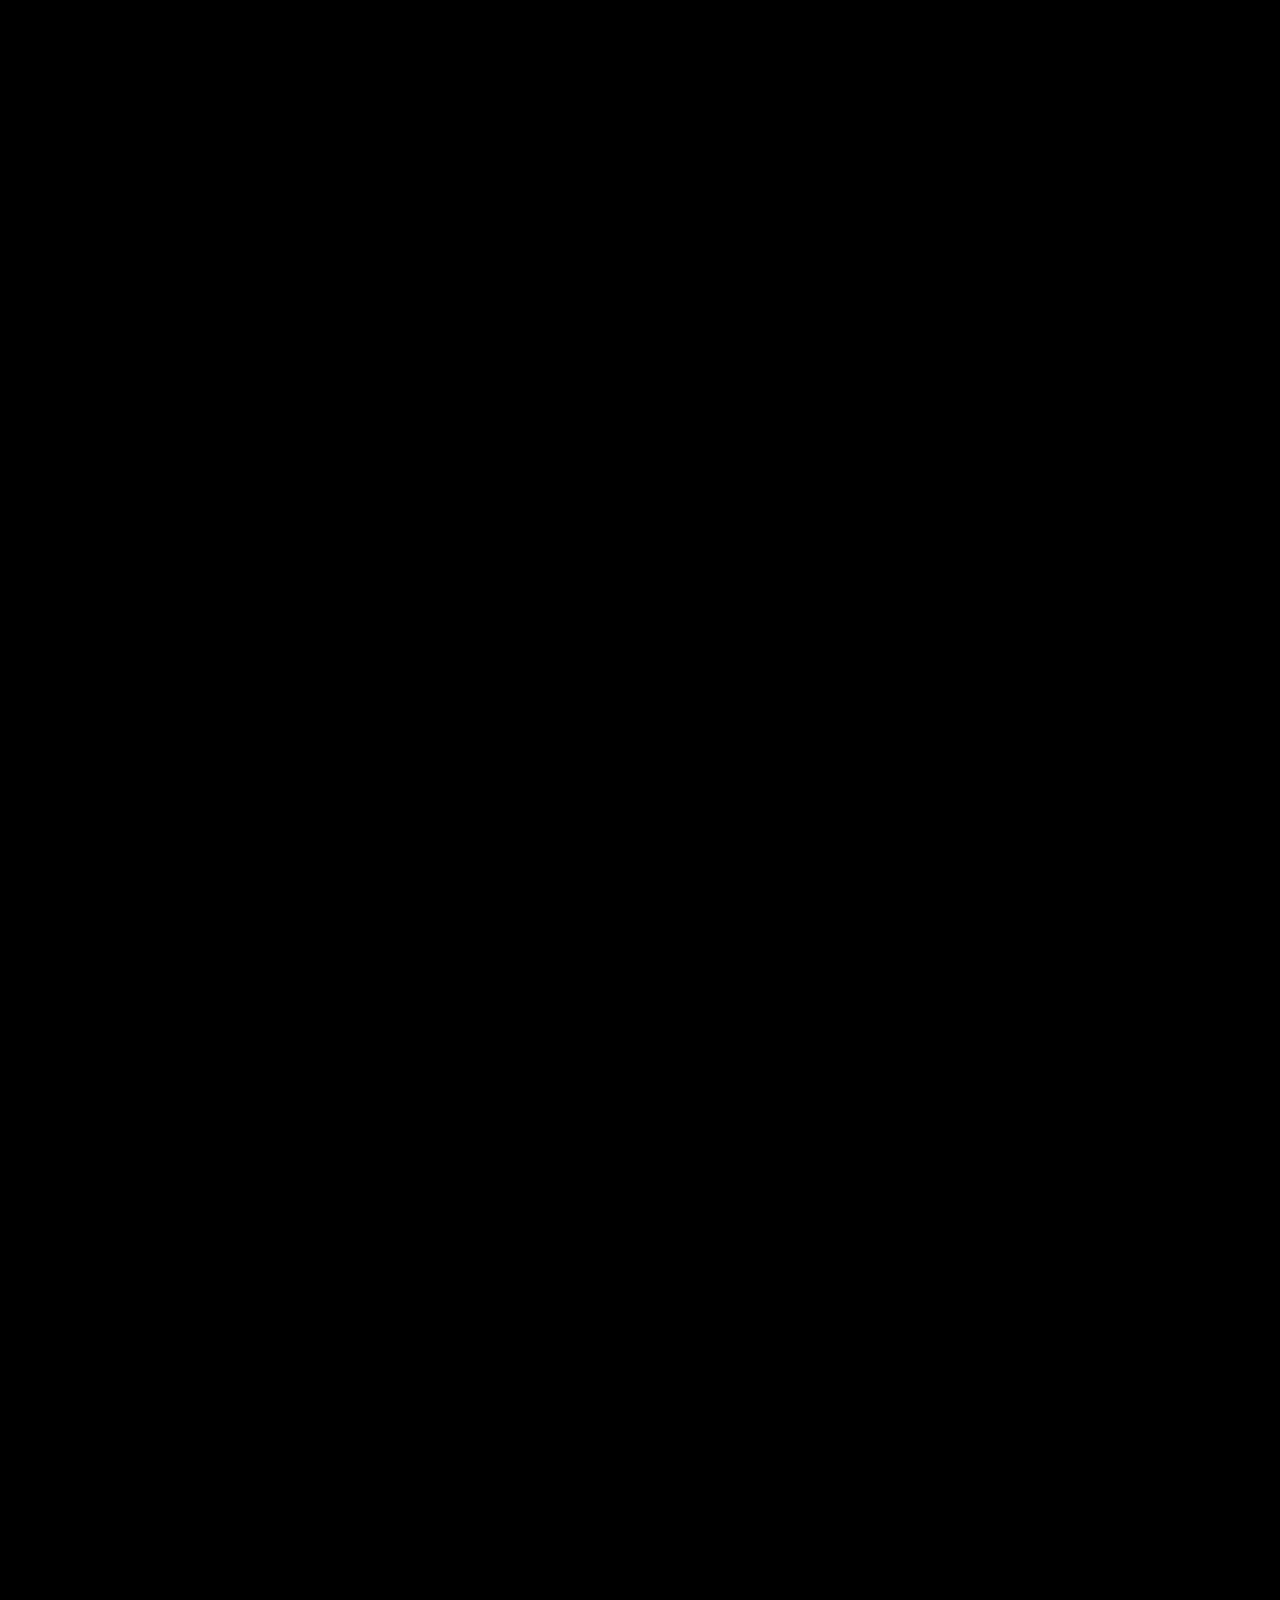
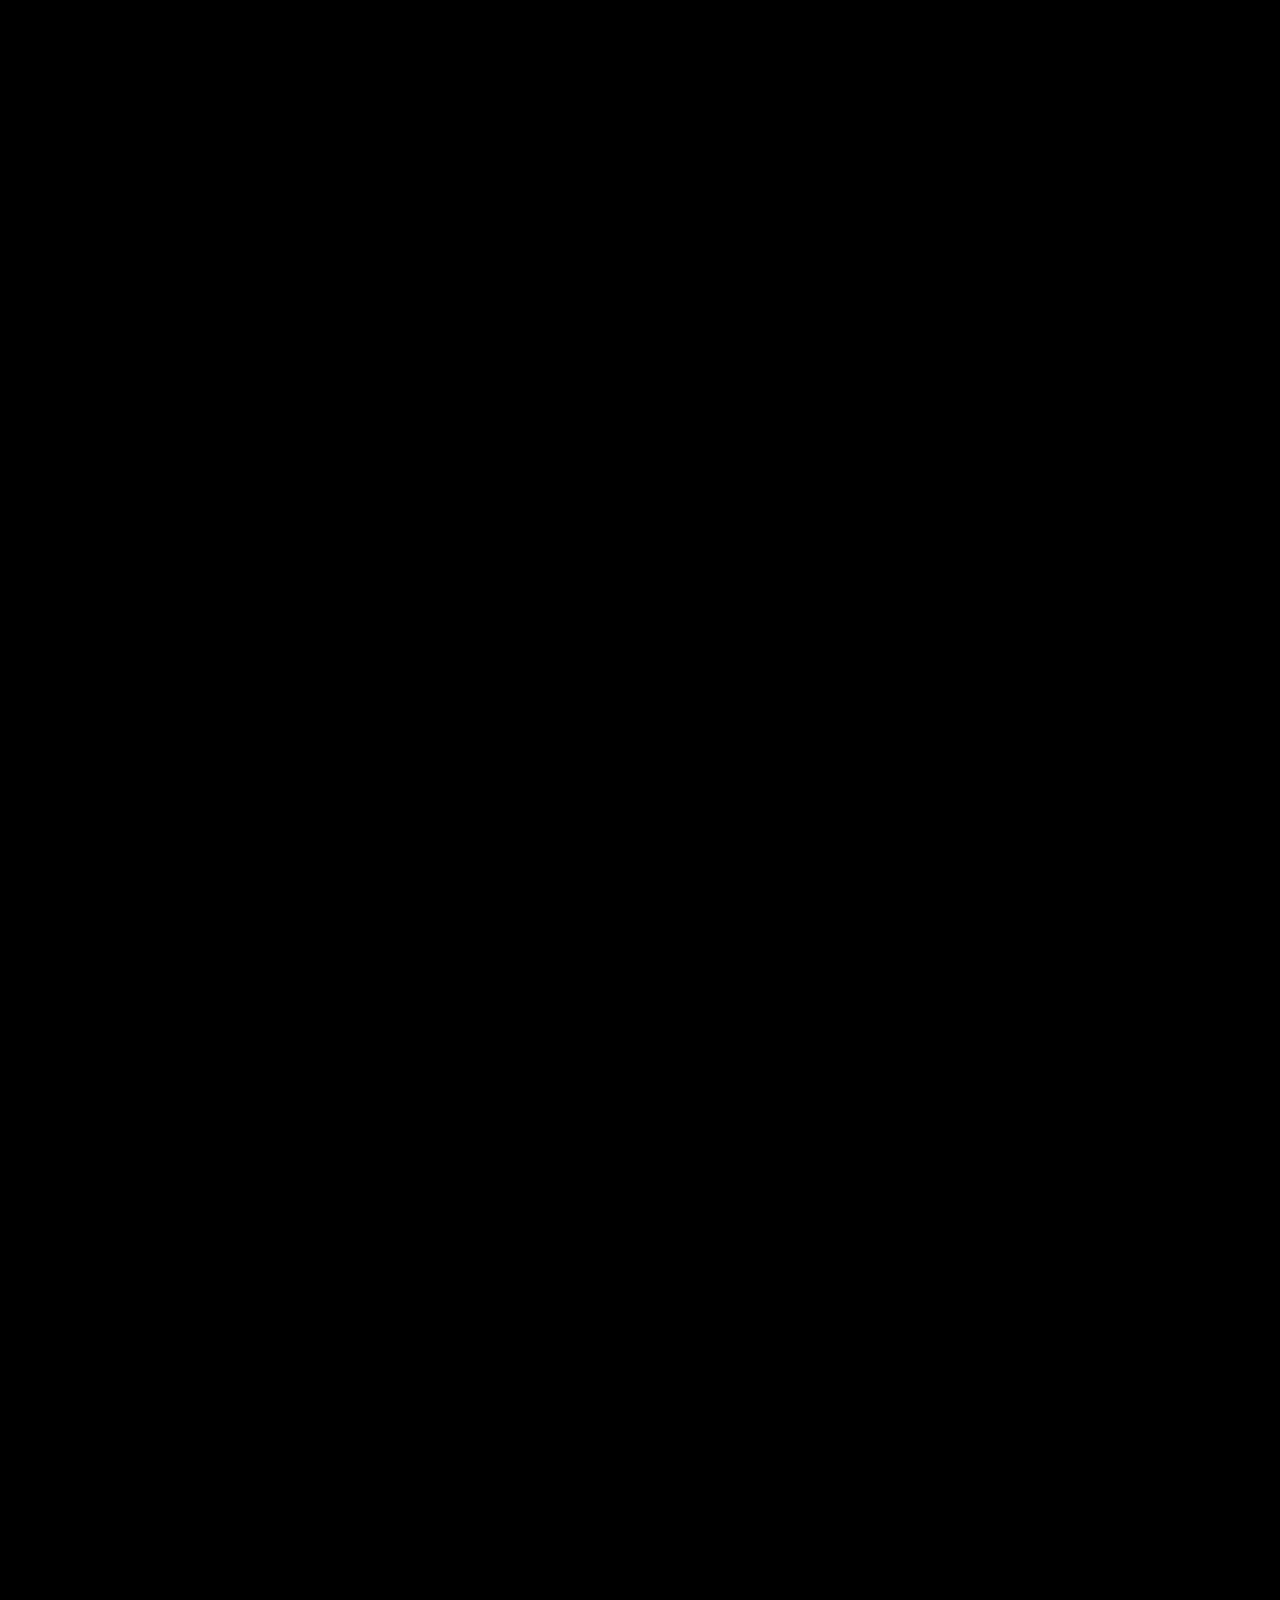
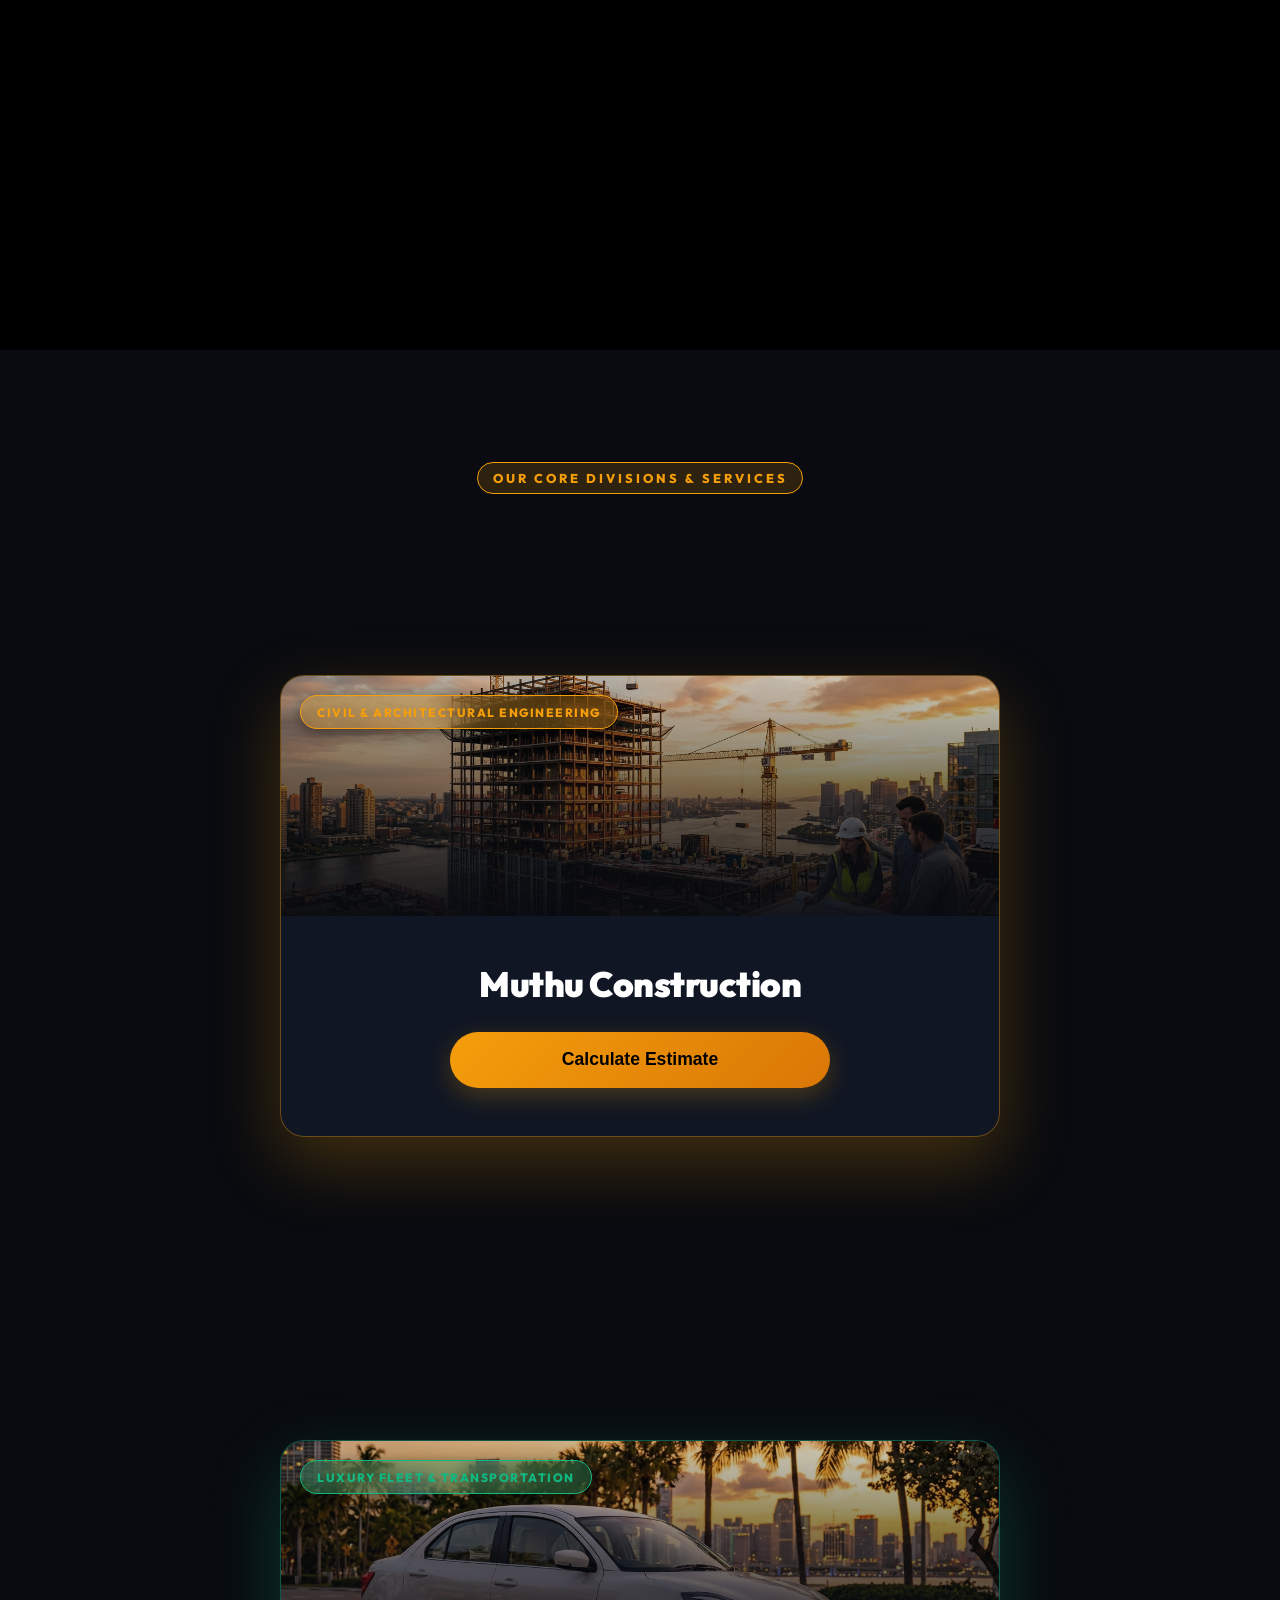
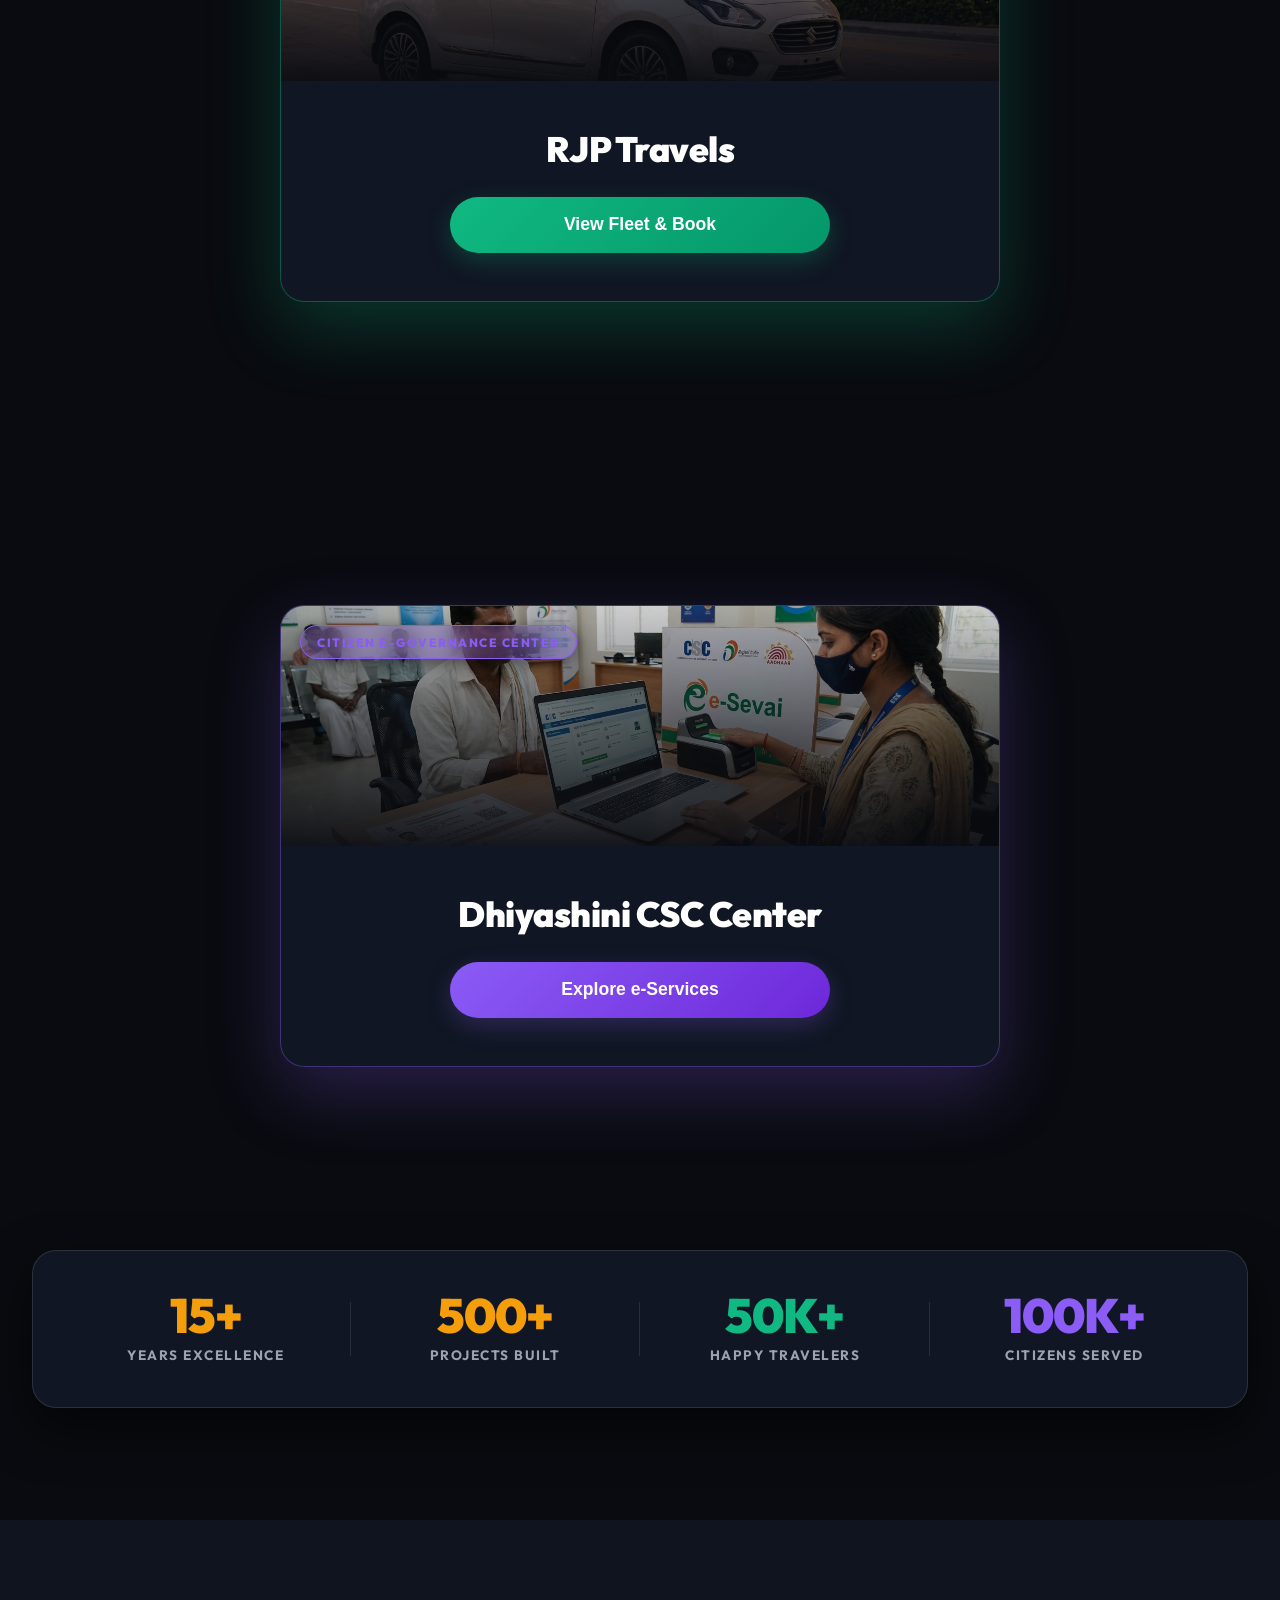
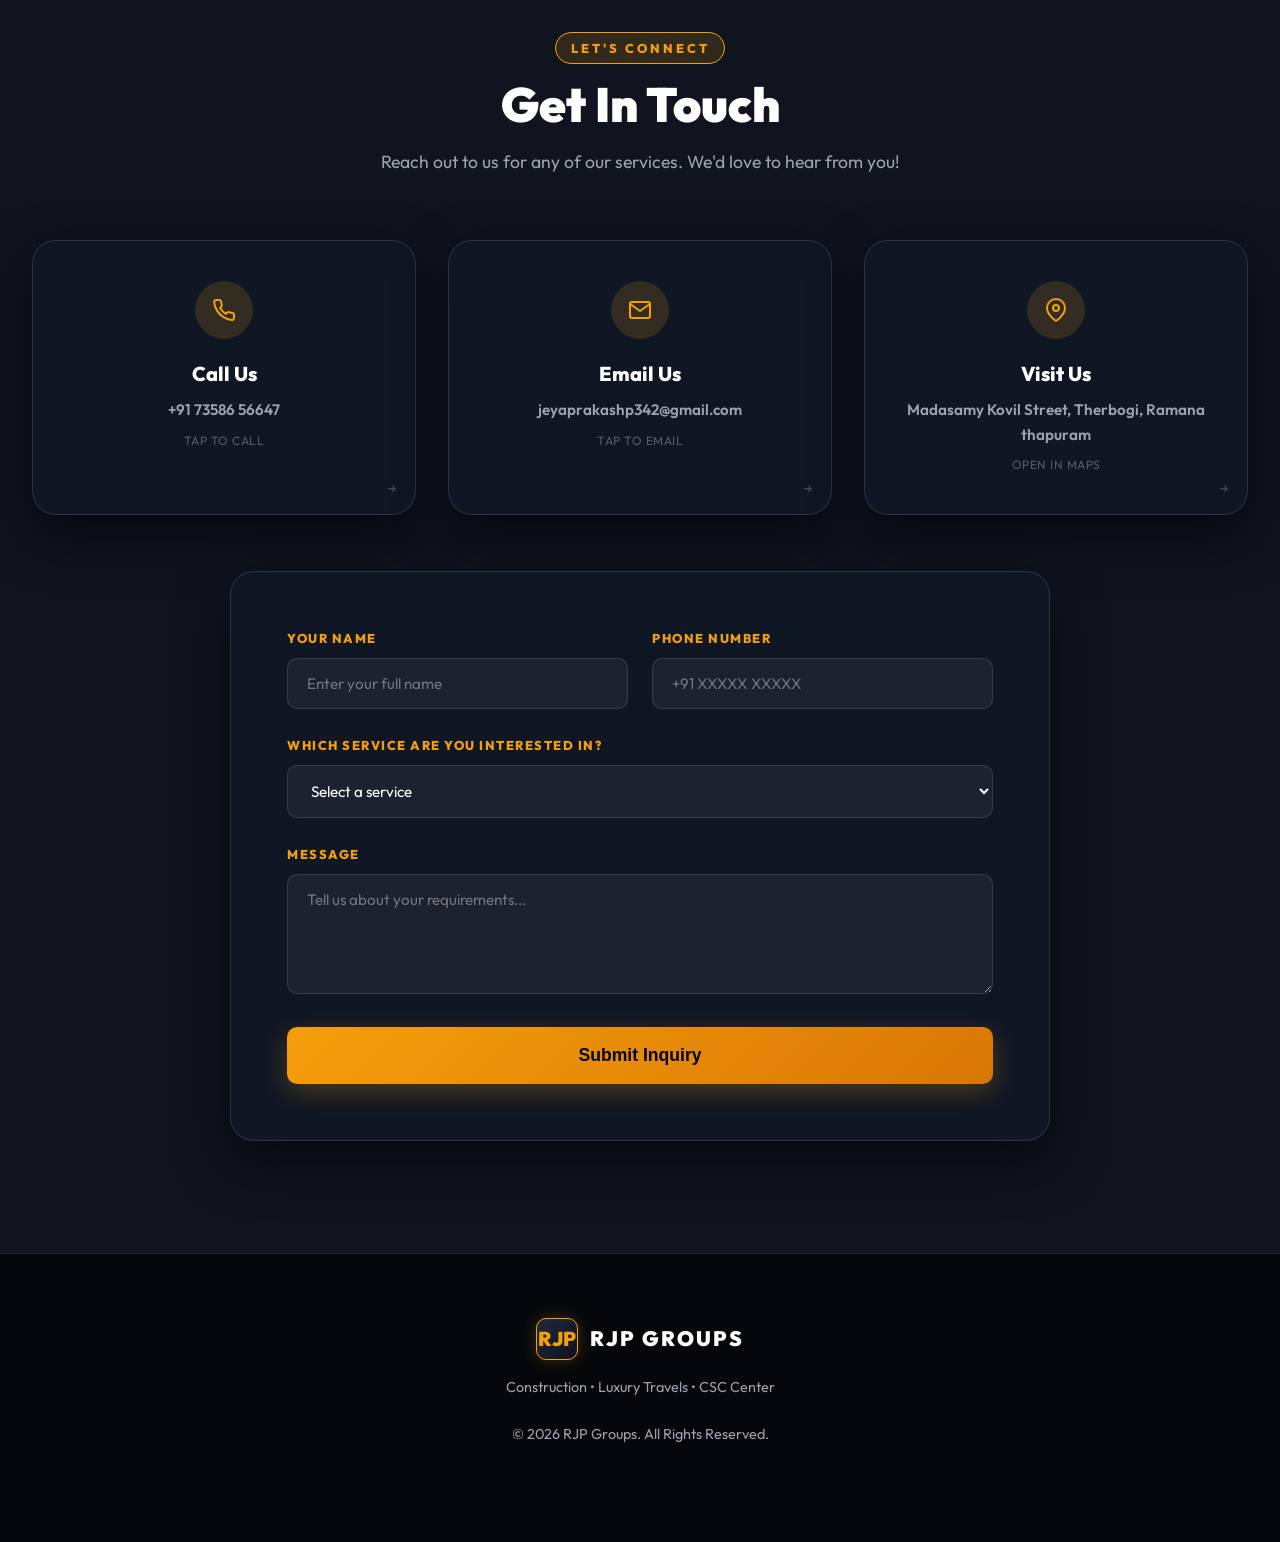
==== commit 61085ca8: "Update index.html" ====
--- a/index.html
+++ b/index.html
@@ -24,7 +24,7 @@
 
   <!-- Preloader -->
   <div id="preloader" class="preloader">
-    <div class="loader-logo">RJP GROUPS jp ssss</div>
+    <div class="loader-logo">RJP GROUPS jp mayaaa</div>
     <div class="loader-bar-container">
       <div id="loader-bar" class="loader-bar"></div>
     </div>
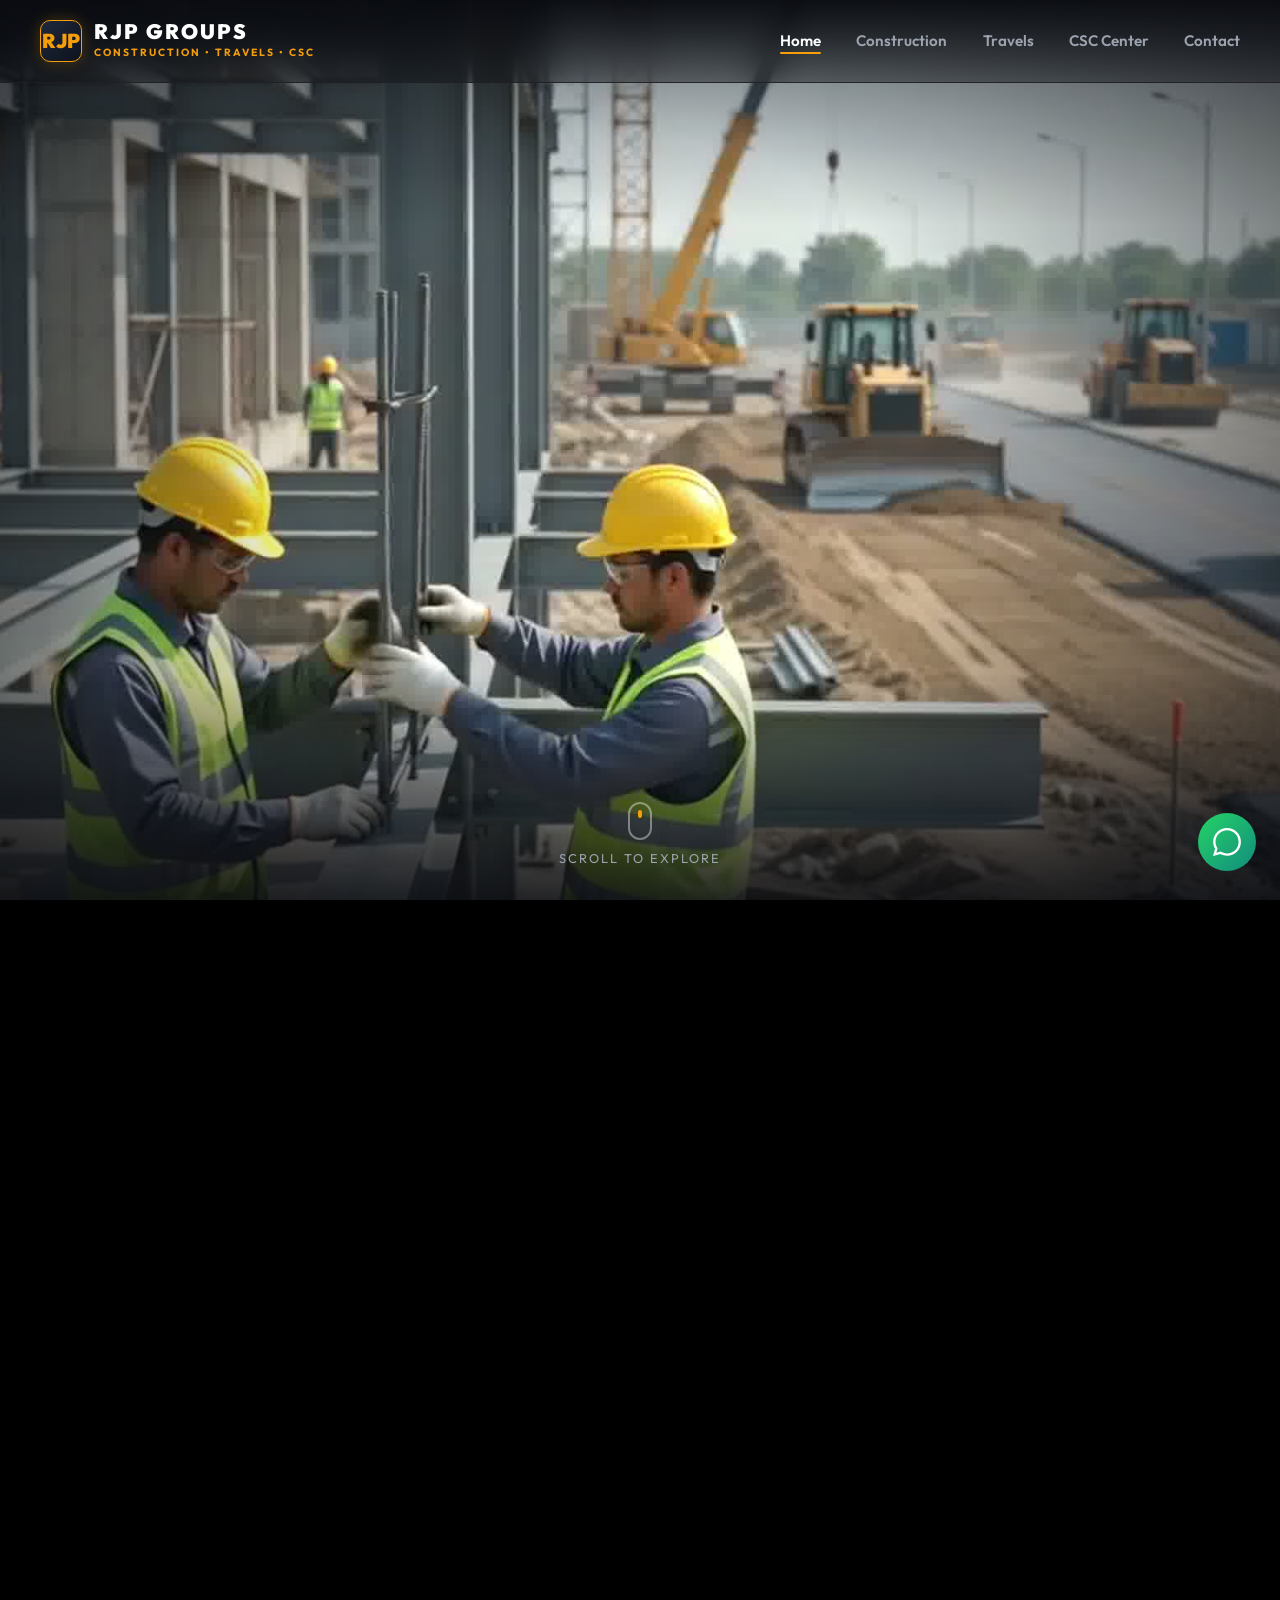
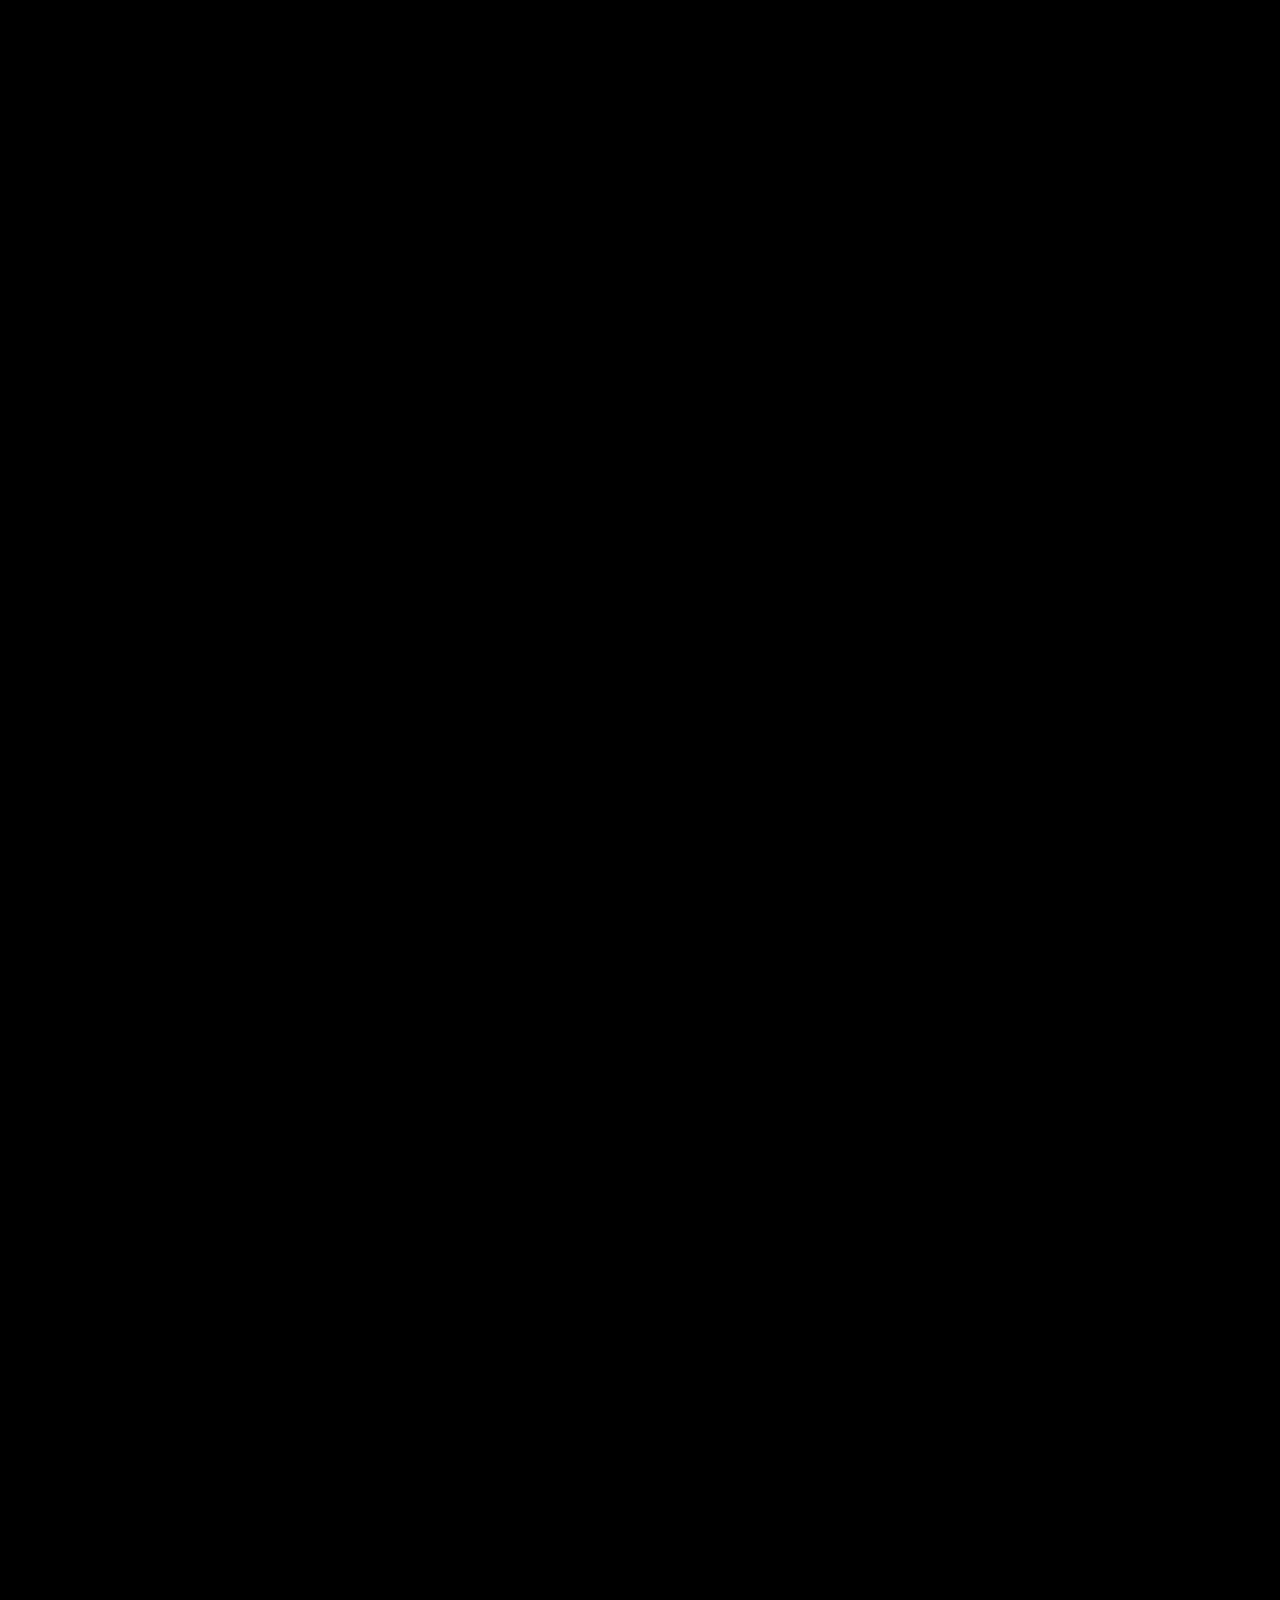
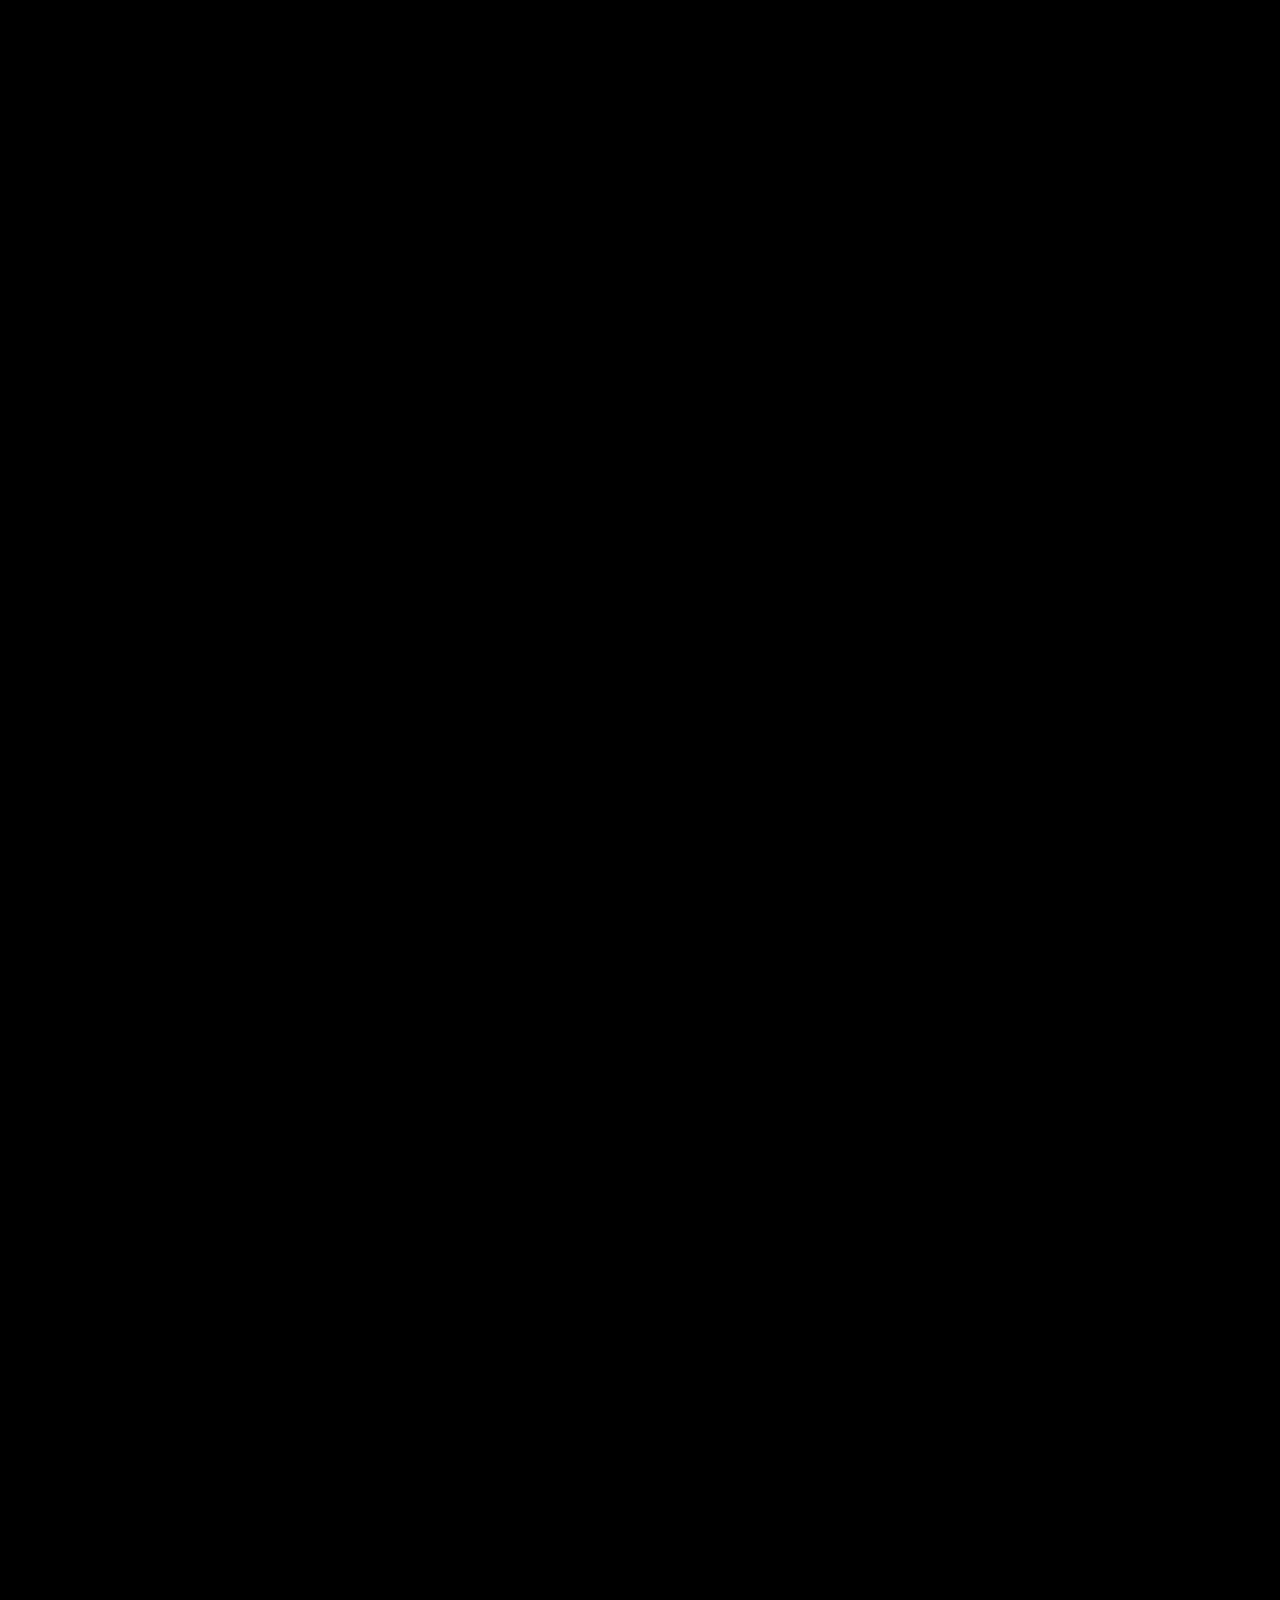
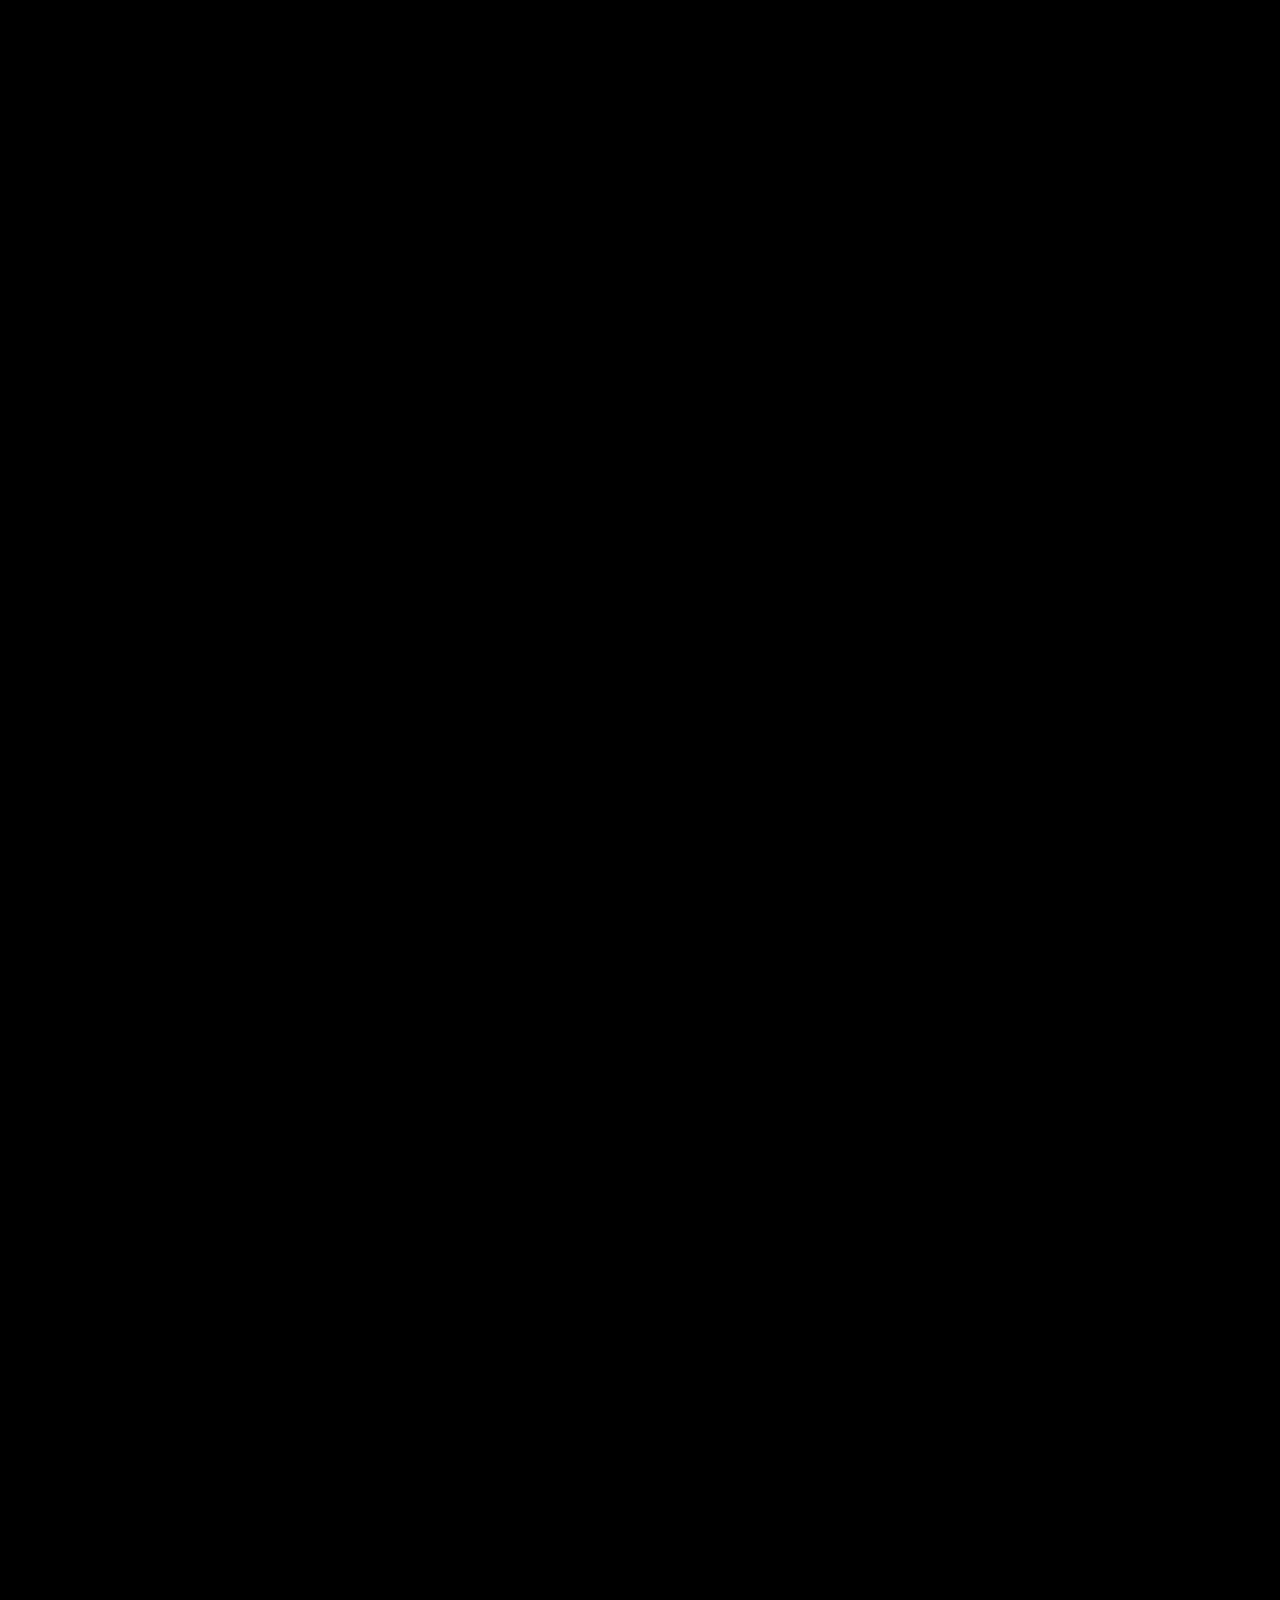
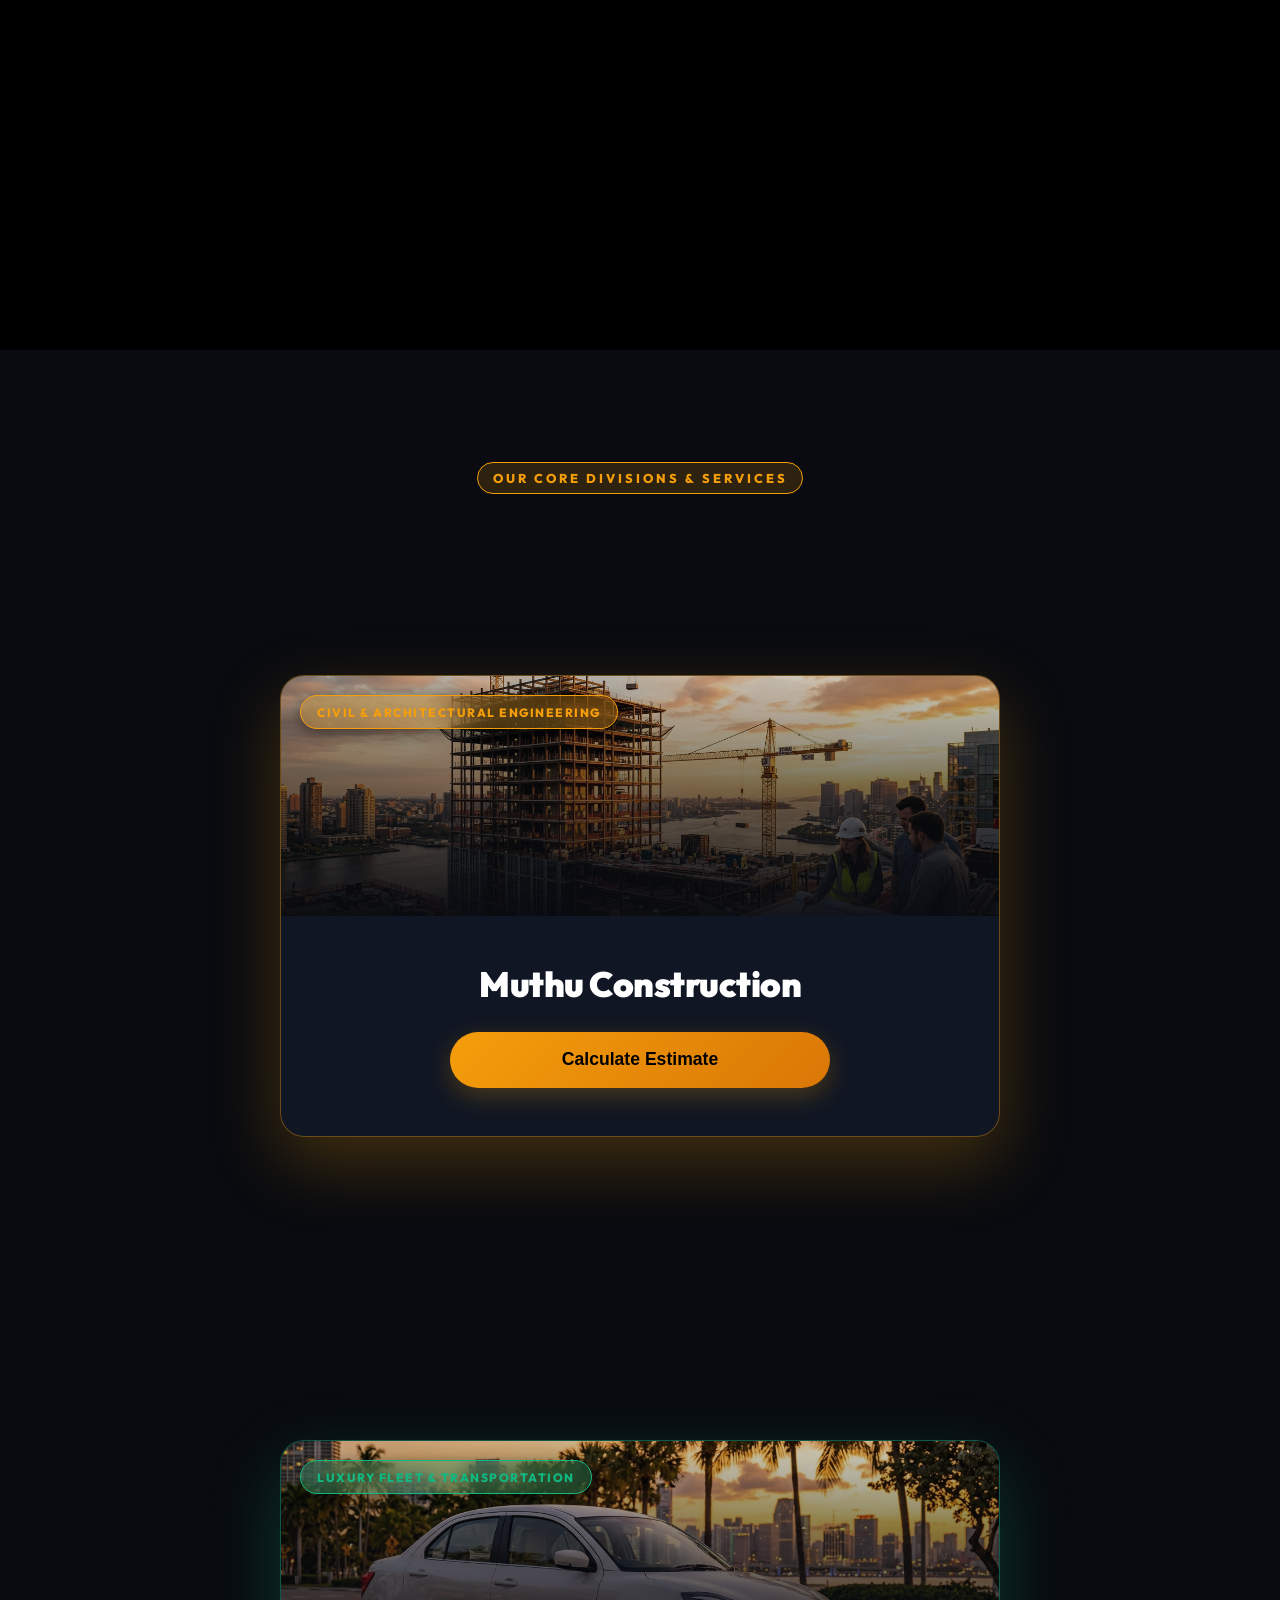
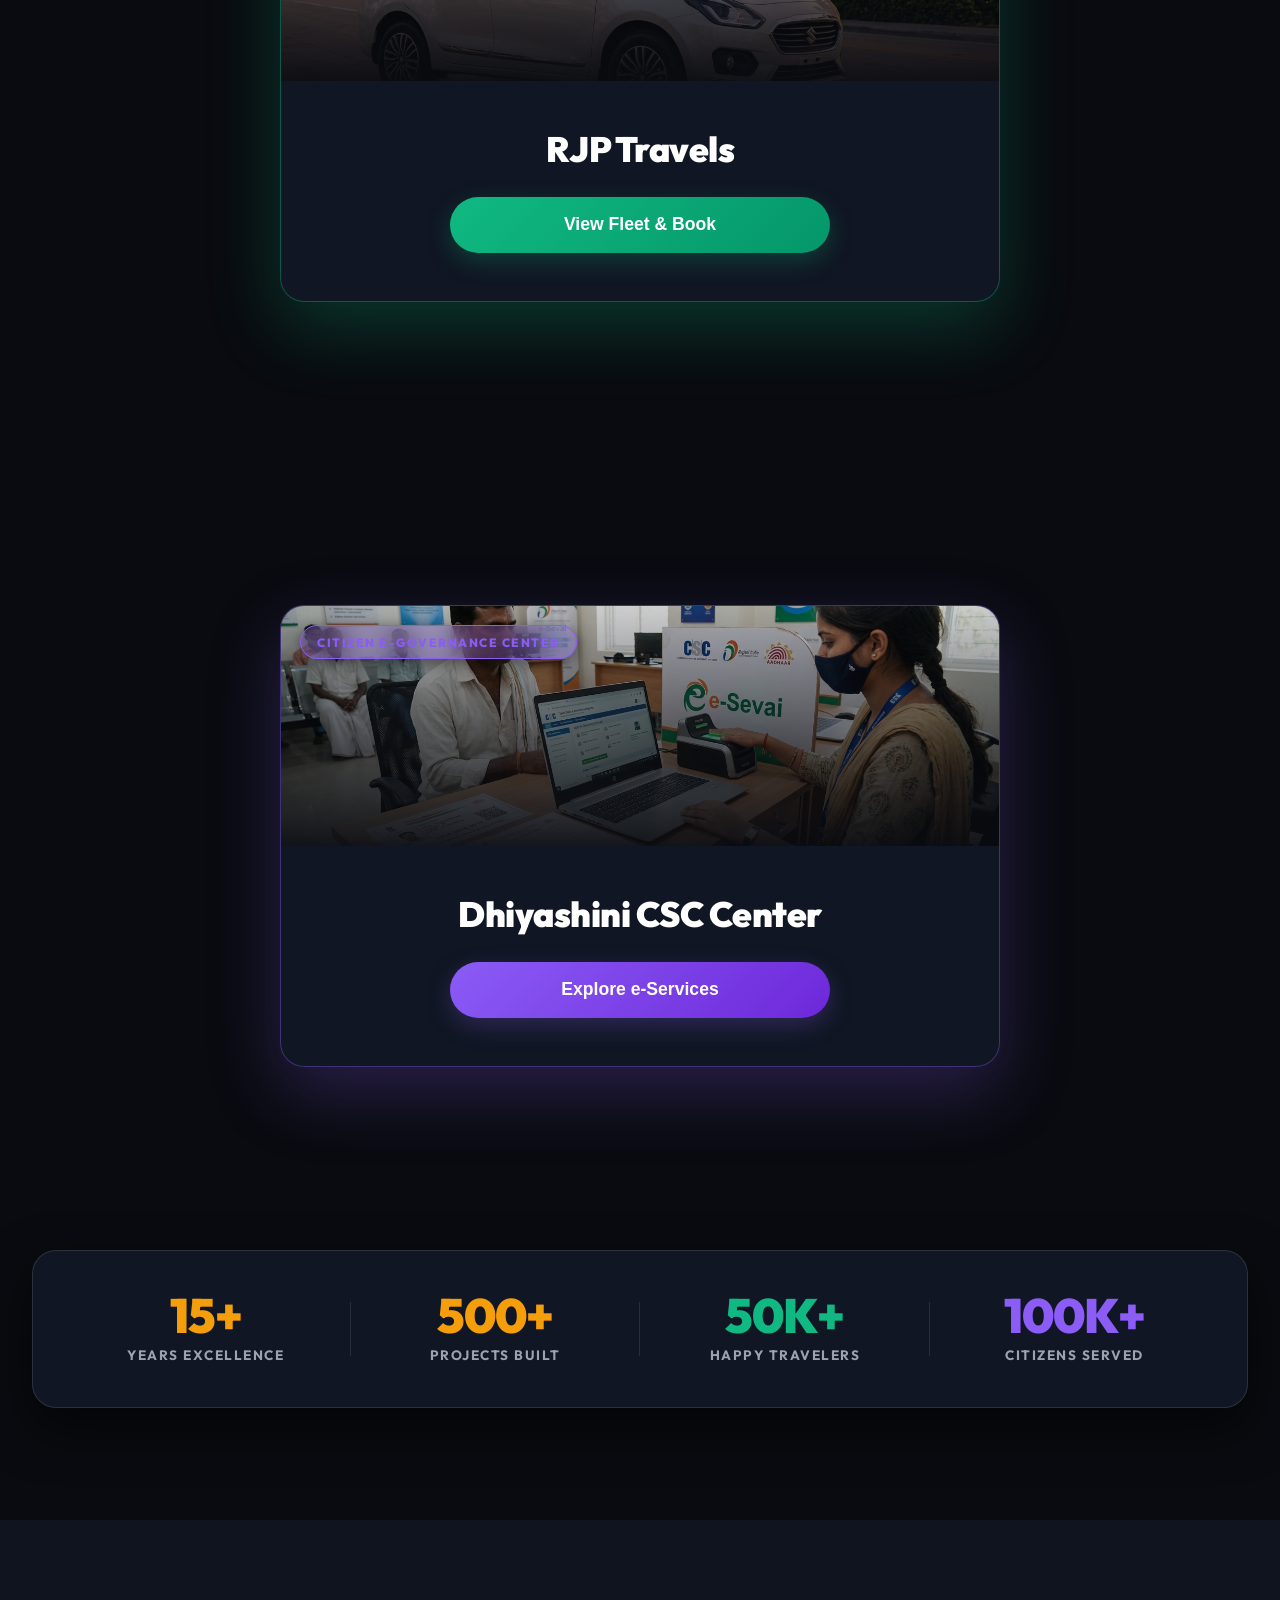
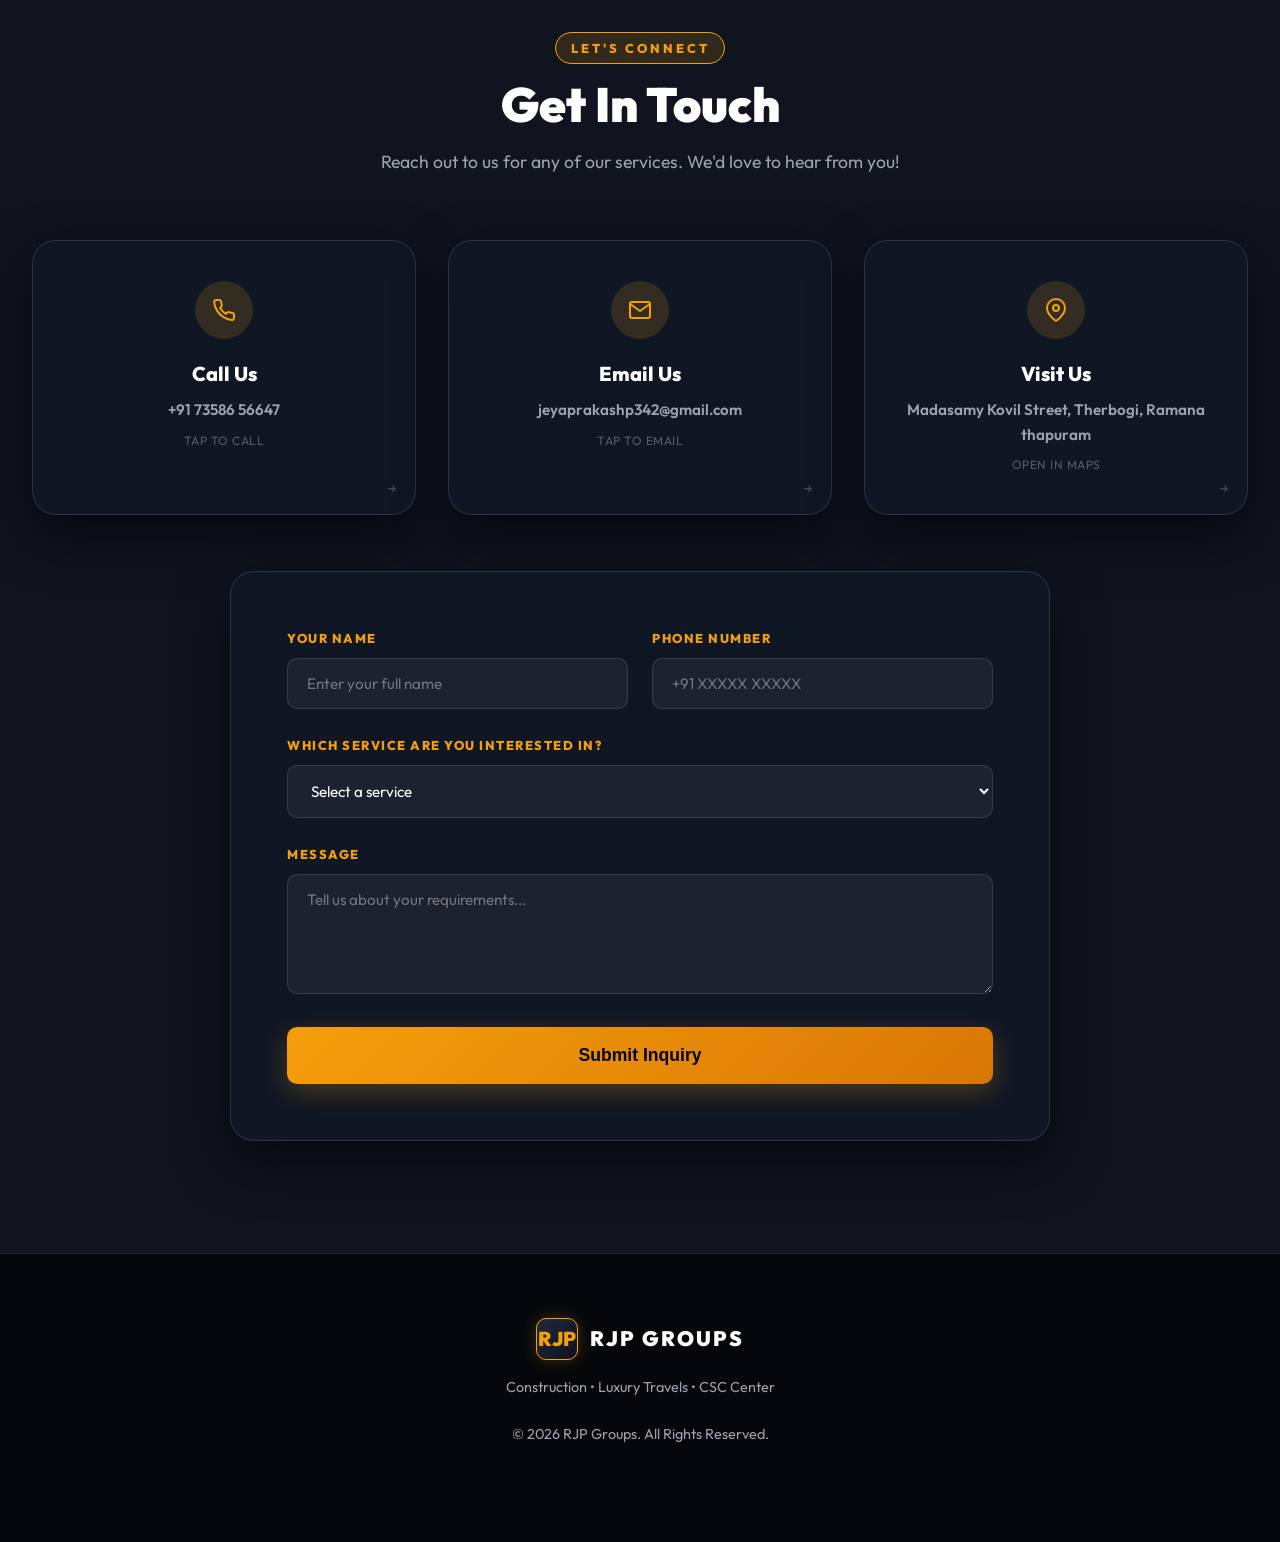
==== commit 61739ea5: "Update preloader logo text from 'RJP GROUPS' to 'MACAPP'" ====
--- a/index.html
+++ b/index.html
@@ -24,7 +24,7 @@
 
   <!-- Preloader -->
   <div id="preloader" class="preloader">
-    <div class="loader-logo">RJP GROUPS jp mayaaa</div>
+    <div class="loader-logo">MACAPP</div>
     <div class="loader-bar-container">
       <div id="loader-bar" class="loader-bar"></div>
     </div>
